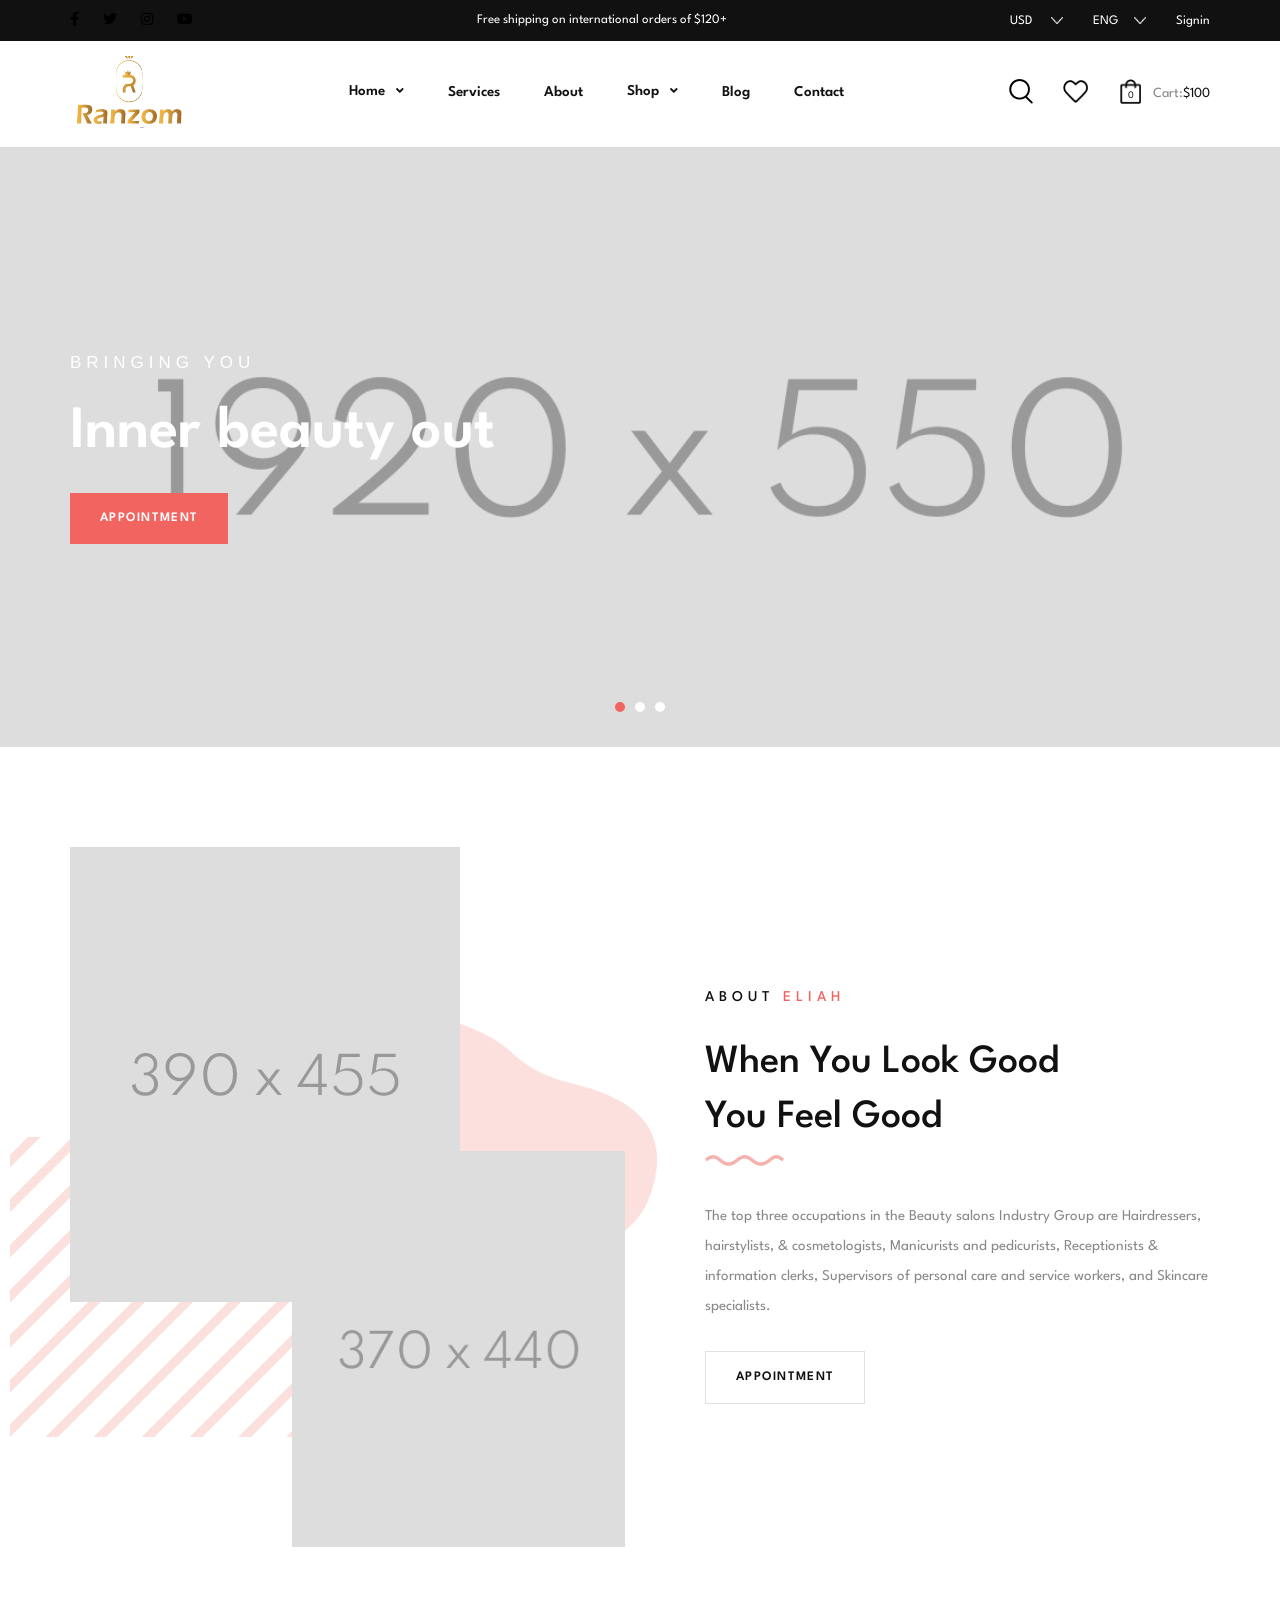
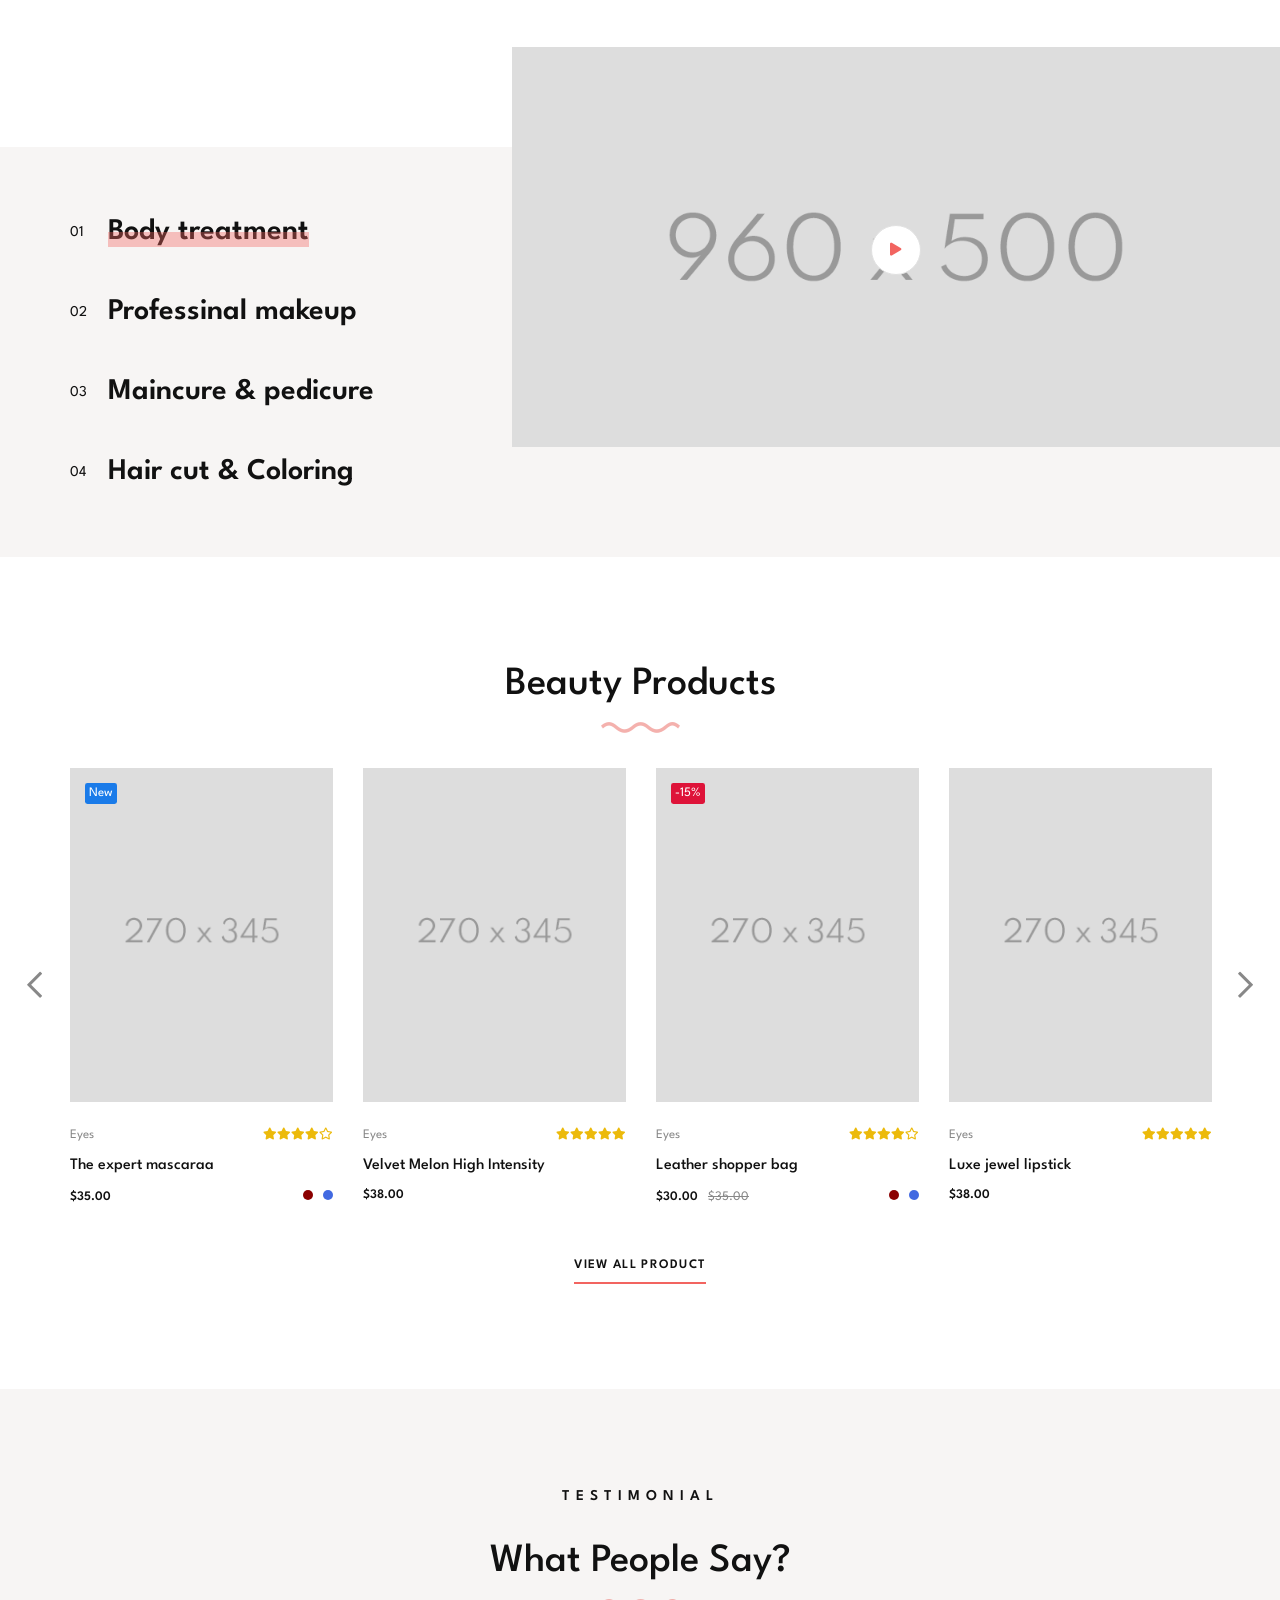
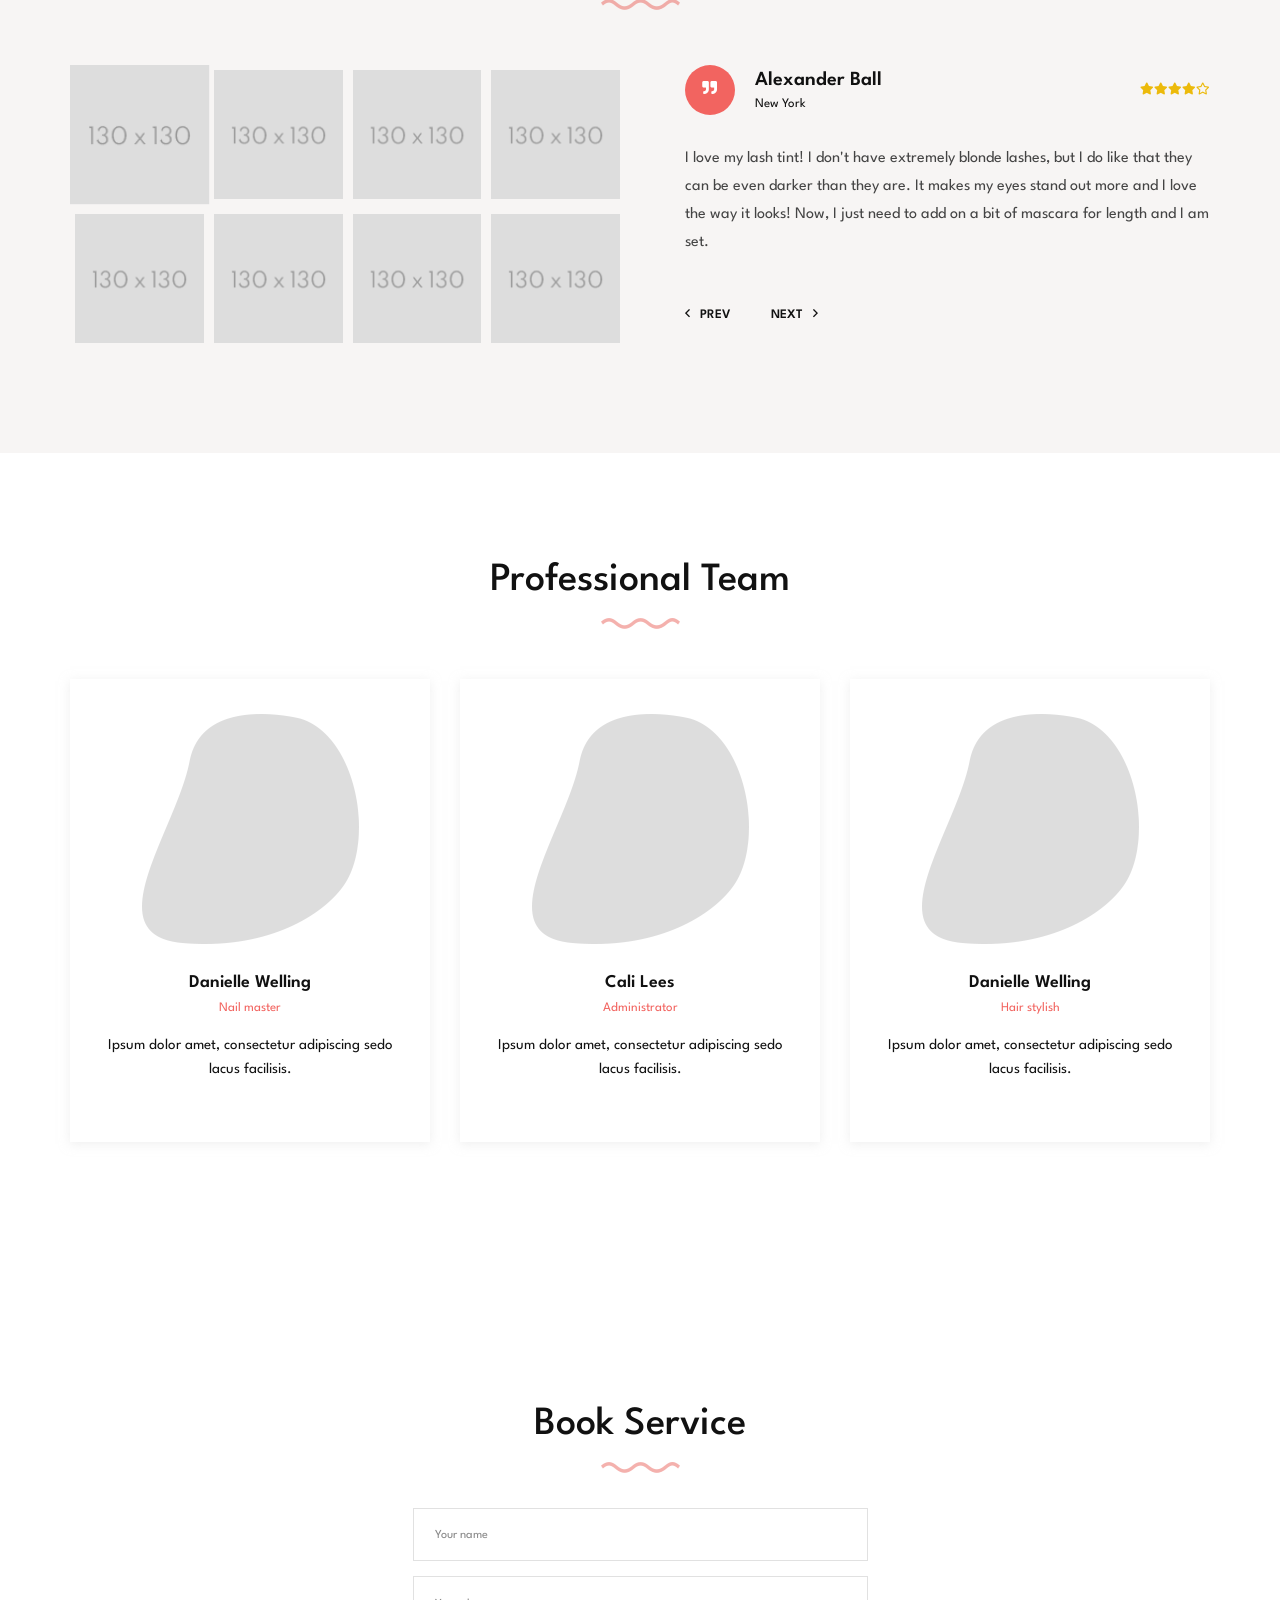
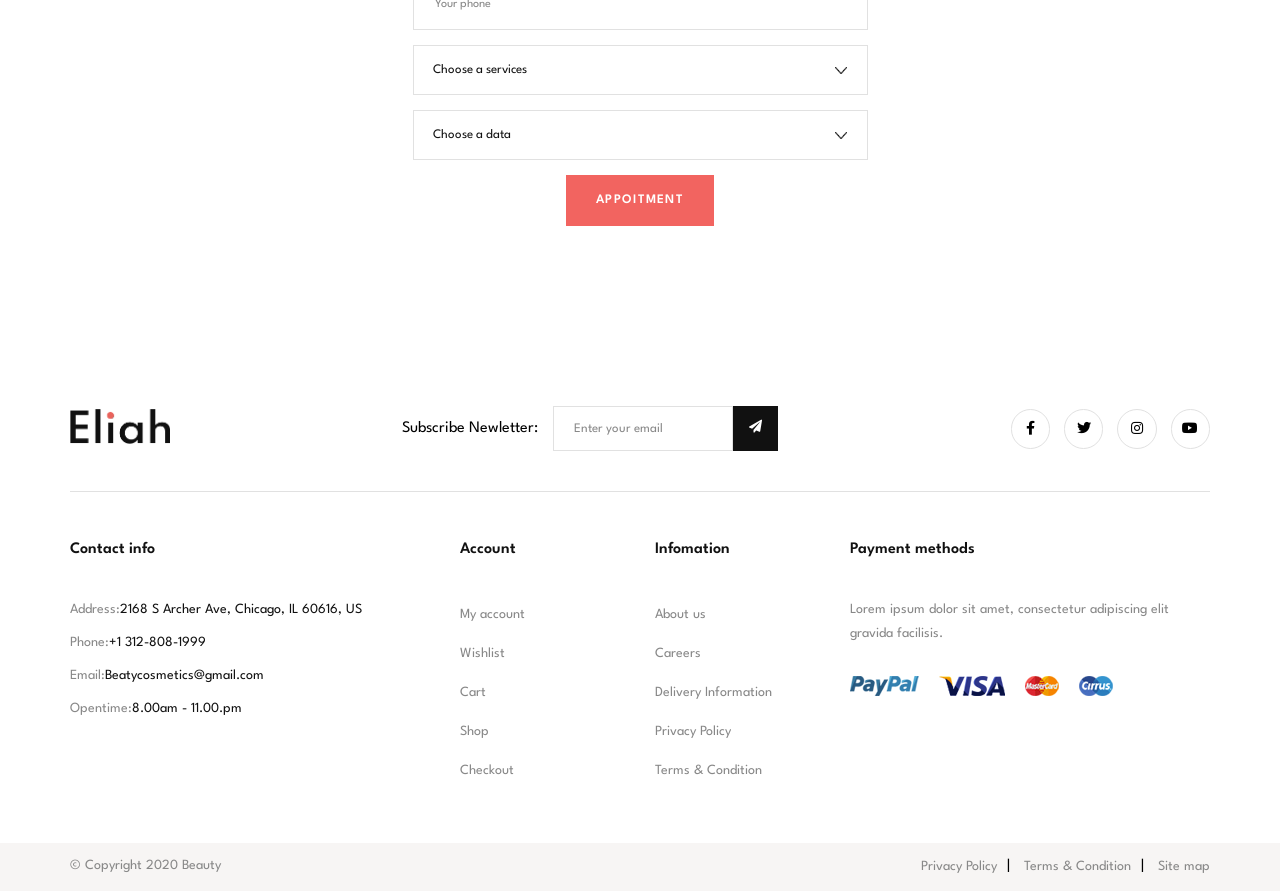
==== index.html @ 5ba3572b "first commit" ====
<!DOCTYPE html>
<html lang="en">
  <head>
    <meta charset="UTF-8"/>
    <meta name="viewport" content="width=device-width, initial-scale=1.0, user-scalable=no"/>
    <meta http-equiv="X-UA-Compatible" content="ie=edge"/>
    <title>Ranzom Frgrances</title>
    <link rel="stylesheet" href="https://fonts.googleapis.com/css2?family=Spartan:wght@300;400;500;700;900&amp;display=swap"/>
    <!-- <link rel="shortcut icon" type="image/png" href="./assets/images/fav.png"/> -->
    <!--build:css assets/css/styles.min.css-->
    <link rel="stylesheet" href="assets/css/bootstrap.css"/>
    <link rel="stylesheet" href="https://cdnjs.cloudflare.com/ajax/libs/animate.css/4.0.0/animate.min.css"/>
    <link rel="stylesheet" href="assets/css/slick.min.css"/>
    <link rel="stylesheet" href="assets/css/fontawesome.css"/>
    <link rel="stylesheet" href="assets/css/jquery.modal.min.css"/>
    <link rel="stylesheet" href="assets/css/bootstrap-drawer.min.css"/>
    <link rel="stylesheet" href="assets/css/style.css"/>
    <!--endbuild-->
  </head>
  <body>
    <div class="header -one">
      <div class="top-nav -style-1">
        <div class="container">
          <div class="top-nav__wrapper">
            <div class="top-nav-social">
                    <div class="social-icons -white">
                      <ul>
                        <li><a href="https://www.facebook.com/" style="color: black"><i class="fab fa-facebook-f"></i></a></li>
                        <li><a href="https://twitter.com" style="color: black"><i class="fab fa-twitter"></i></a></li>
                        <li><a href="https://instagram.com/" style="color: black"><i class="fab fa-instagram"> </i></a></li>
                        <li><a href="https://www.youtube.com/" style="color: black"><i class="fab fa-youtube"></i></a></li>
                      </ul>
                    </div>
            </div>
            <p class="top-nav-promo">Free shipping on international orders of $120+</p>
            <div class="top-nav-selections">
              <div class="top-nav-selections__item">
                <select class="customed-select -borderless -white" name="cur">
                  <option value="USD">USD</option>
                  <option value="JPY">JPY</option>
                  <option value="VND">VND</option>
                </select>
              </div>
              <div class="top-nav-selections__item">
                <select class="customed-select -borderless -white" name="lang">
                  <option value="EN">ENG</option>
                  <option value="JP">JAP</option>
                  <option value="VI">VIE</option>
                </select>
              </div>
              <div class="top-nav-selections__item"><a href="#">Signin</a></div>
            </div>
          </div>
        </div>
      </div>
      <div class="menu -style-1">
        <div class="container">
          <div class="menu__wrapper"><a class="menu-logo" href="index.html"><img src="assets/images/ranzomlogo.png" alt="Logo"/></a>
                  <div class="navigator ">
                    <ul>
                      <li class="relative"><a href="">Home<span class="dropable-icon"><i class="fas fa-angle-down"></i></span></a>
                        <ul class="dropdown-menu">
                          <li><a href="">Beauty Salon</a></li>
                          <li><a href="homepage2.html">Makeup Salon</a></li>
                          <li><a href="homepage3.html">Natural Shop</a></li>
                          <li><a href="homepage4.html">Spa Shop</a></li>
                          <li><a href="homepage5.html">Mask Shop</a></li>
                          <li><a href="homepage6.html">Skincare Shop</a></li>
                        </ul>
                      </li>
                      <li><a href="services.html">Services</a></li>
                      <li><a href="about.html">About</a></li>
                      <li><a href="shop-fullwidth-4col.html">Shop<span class="dropable-icon"><i class="fas fa-angle-down"></i></span></a>
                        <ul class="dropdown-menu -wide">
                          <ul class="dropdown-menu__col">
                            <li><a href="shop-fullwidth-4col.html">Shop Fullwidth 4 Columns</a></li>
                            <li><a href="shop-fullwidth-5col.html">Shop Fullwidth 5 Columns</a></li>
                            <li><a href="shop-fullwidth-left-sidebar.html">Shop Fullwidth Left Sidebar</a></li>
                            <li><a href="shop-fullwidth-right-sidebar.html">Shop Fullwidth Right Sidebar</a></li>
                          </ul>
                          <ul class="dropdown-menu__col">
                            <li><a href="shop-grid-4col.html">Shop grid 4 Columns</a></li>
                            <li><a href="shop-grid-3col.html">Shop Grid 3 Columns</a></li>
                            <li><a href="shop-grid-sidebar.html">Shop Grid Sideber</a></li>
                            <li><a href="shop-list-sidebar.html">Shop List Sidebar</a></li>
                          </ul>
                          <ul class="dropdown-menu__col">
                            <li><a href="product-detail.html">Product Detail</a></li>
                            <li><a href="cart.html">Shopping cart</a></li>
                            <li><a href="checkout.html">Checkout</a></li>
                            <li><a href="wishlist.html">Wish list</a></li>
                          </ul>
                          <ul class="dropdown-menu__col -banner"><a href="shop-fullwidth-4col.html"><img src="assets/images/header/dropdown-menu-banner.png" alt="New product banner"/></a></ul>
                        </ul>
                      </li>
                      <li><a href="blog.html">Blog</a></li>
                      <li><a href="contact.html">Contact</a></li>
                    </ul>
                  </div>
                  <div class="menu-functions "><a class="menu-icon -search" href="#"><img src="assets/images/header/search-icon.png" alt="Search icon"/></a>
                    <div class="search-box">
                      <form>
                        <input type="text" placeholder="What are you looking for?" name="search"/>
                        <button><img src="assets/images/header/search-icon.png" alt="Search icon"/></button>
                      </form>
                    </div><a class="menu-icon -wishlist" href="/wishlist.html"><img src="assets/images/header/wishlist-icon.png" alt="Wishlist icon"/></a>
                    <div class="menu-cart"><a class="menu-icon -cart" href="#"><img src="assets/images/header/cart-icon.png" alt="Wishlist icon"/><span class="cart__quantity">0</span></a>
                      <h5>Cart:<span>$100</span></h5>
                    </div><a class="menu-icon -navbar" href="#">
                      <div class="bar"></div>
                      <div class="bar"></div>
                      <div class="bar"></div></a>
                  </div>
          </div>
        </div>
      </div>
    </div>
    <div id="content">
          <div class="slider -style-1 slider-arrow-middle">
            <div class="slider__carousel">
              <div class="slider__carousel__item slider-1">
                <div class="container">
                  <div class="slider-background"><img class="slider-background" src="assets/images/slider/SliderOne/1.png" alt="Slider background"/></div>
                  <div class="slider-content">
                    <h5 class="slider-content__subtitle" data-animation-in="fadeInUp" data-animation-delay="0.1">bringing you</h5>
                    <h1 class="slider-content__title" data-animation-in="fadeInUp" data-animation-delay="0.2">Inner beauty out
                    </h1>
                    <div data-animation-in="fadeInUp" data-animation-out="fadeInDown" data-animation-delay="0.4"><a class="btn -red" href="#">Appointment</a>
                    </div>
                  </div>
                </div>
              </div>
              <div class="slider__carousel__item slider-2">
                <div class="container">
                  <div class="slider-background"><img class="slider-background" src="assets/images/slider/SliderOne/2.png" alt="Slider background"/></div>
                  <div class="slider-content">
                    <h5 class="slider-content__subtitle" data-animation-in="fadeInUp" data-animation-delay="0.1">When you look good</h5>
                    <h1 class="slider-content__title" data-animation-in="fadeInUp" data-animation-delay="0.2">You feel good
                    </h1>
                    <div data-animation-in="fadeInUp" data-animation-out="fadeInDown" data-animation-delay="0.4"><a class="btn -red" href="#">Appointment</a>
                    </div>
                  </div>
                </div>
              </div>
              <div class="slider__carousel__item slider-3">
                <div class="container">
                  <div class="slider-background"><img class="slider-background" src="assets/images/slider/SliderOne/3.png" alt="Slider background"/></div>
                  <div class="slider-content">
                    <h5 class="slider-content__subtitle" data-animation-in="fadeInUp" data-animation-delay="0.1">We make best makeup</h5>
                    <h1 class="slider-content__title" data-animation-in="fadeInUp" data-animation-delay="0.2">Beauty salon
                    </h1>
                    <div data-animation-in="fadeInUp" data-animation-out="fadeInDown" data-animation-delay="0.4"><a class="btn -red" href="#">Appointment</a>
                    </div>
                  </div>
                </div>
              </div>
            </div>
          </div>
      <div class="introduction-one">
        <div class="container">
          <div class="row align-items-center">
            <div class="col-12 col-md-6">
              <div class="introduction-one-image">
                <div class="introduction-one-image__detail"><img src="assets/images/introduction/IntroductionOne/img1.png" alt="background"/><img src="assets/images/introduction/IntroductionOne/img2.png" alt="background"/></div>
                <div class="introduction-one-image__background">
                  <div class="background__item">
                    <div class="wrapper" ref="{bg1}"><img data-depth="0.5" src="assets/images/introduction/IntroductionOne/bg1.png" alt="background"/></div>
                  </div>
                  <div class="background__item">
                    <div class="wrapper" ref="{bg2}"><img data-depth="0.3" data-invert-x="" data-invert-y="" src="assets/images/introduction/IntroductionOne/bg2.png" alt="background"/></div>
                  </div>
                </div>
              </div>
            </div>
            <div class="col-12 col-md-6">
              <div class="introduction-one-content">
                <h5>ABOUT<span> ELIAH</span></h5>
                      <div class="section-title " style="margin-bottom: 1.875em">
                        <h2>When You Look Good </br> You Feel Good</h2><img src="assets/images/introduction/IntroductionOne/content-deco.png" alt="Decoration"/>
                      </div>
                <p>The top three occupations in the Beauty salons Industry Group are Hairdressers, hairstylists, & cosmetologists, Manicurists and pedicurists, Receptionists & information clerks, Supervisors of personal care and service workers, and Skincare specialists.</p><a class="btn -white" href="#">Appointment</a>
              </div>
            </div>
          </div>
        </div>
      </div>
      <div class="introduction-two">
        <div class="video-frame" style="height: 500px; width: 888.889px;">
          <div class="video-frame__poster"><img src="assets/images/introduction/IntroductionTwo/4.png" alt="Video poster"/></div><a class="btn -white -round" href="#" style="height: 50px; width: 50px; line-height: 50px; padding: 0px;"><i class="fas fa-play"></i></a>
        </div>
        <div class="introduction-two-content">
          <div class="container">
            <div class="introduction-two-content__item active" data-cover="assets/images/introduction/IntroductionTwo/1.png" data-src="https://www.youtube.com/embed/80e0QHPYRG4"><span>01</span><a href="#">Body treatment</a></div>
            <div class="introduction-two-content__item" data-cover="assets/images/introduction/IntroductionTwo/2.png" data-src="https://www.youtube.com/embed/xn7jfVWWSio"><span>02</span><a href="#">Professinal makeup</a></div>
            <div class="introduction-two-content__item" data-cover="assets/images/introduction/IntroductionTwo/3.png" data-src="https://www.youtube.com/embed/K3M-czGNUCg"><span>03</span><a href="#">Maincure &amp; pedicure</a></div>
            <div class="introduction-two-content__item" data-cover="assets/images/introduction/IntroductionTwo/4.png" data-src="https://www.youtube.com/embed/hoPiGLf0ICA"><span>04</span><a href="#">Hair cut &amp; Coloring</a></div>
          </div>
        </div>
      </div>
      <div class="product-slide">
        <div class="container">
                <div class="section-title -center" style="margin-bottom: 1.875em">
                  <h2>Beauty Products</h2><img src="assets/images/introduction/IntroductionOne/content-deco.png" alt="Decoration"/>
                </div>
          <div class="product-slider">
            <div class="product-slide__wrapper">
              <div class="product-slide__item">
                      <div class="product ">
                        <div class="product-type"><h5 class="-new">New</h5></div>
                        <div class="product-thumb"><a class="product-thumb__image" href="/shop/product-detail.html"><img src="assets/images/product/1.png" alt="Product image"/><img src="assets/images/product/2.png" alt="Product image"/></a>
                          <div class="product-thumb__actions">
                            <div class="product-btn"><a class="btn -white product__actions__item -round product-atc" href="#"><i class="fas fa-shopping-bag"></i></a>
                            </div>
                            <div class="product-btn"><a class="btn -white product__actions__item -round product-qv" href="#"><i class="fas fa-eye"></i></a>
                            </div>
                            <div class="product-btn"><a class="btn -white product__actions__item -round" href="#"><i class="fas fa-heart"></i></a>
                            </div>
                          </div>
                        </div>
                        <div class="product-content">
                          <div class="product-content__header">
                            <div class="product-category">eyes</div>
                                  <div class="rate"><i class="fas fa-star"></i><i class="fas fa-star"></i><i class="fas fa-star"></i><i class="fas fa-star"></i><i class="far fa-star"></i></div>
                          </div><a class="product-name" href="/shop/product-detail.html">The expert mascaraa</a>
                          <div class="product-content__footer">
                            <h5 class="product-price--main">$35.00</h5>
                            <div class="product-colors">
                              <div class="product-colors__item" style="background-color: #8B0000"></div>
                              <div class="product-colors__item" style="background-color: #4169E1"></div>
                            </div>
                          </div>
                        </div>
                      </div>
              </div>
              <div class="product-slide__item">
                      <div class="product ">
                        <div class="product-type"></div>
                        <div class="product-thumb"><a class="product-thumb__image" href="/shop/product-detail.html"><img src="assets/images/product/2.png" alt="Product image"/><img src="assets/images/product/3.png" alt="Product image"/></a>
                          <div class="product-thumb__actions">
                            <div class="product-btn"><a class="btn -white product__actions__item -round product-atc" href="#"><i class="fas fa-shopping-bag"></i></a>
                            </div>
                            <div class="product-btn"><a class="btn -white product__actions__item -round product-qv" href="#"><i class="fas fa-eye"></i></a>
                            </div>
                            <div class="product-btn"><a class="btn -white product__actions__item -round" href="#"><i class="fas fa-heart"></i></a>
                            </div>
                          </div>
                        </div>
                        <div class="product-content">
                          <div class="product-content__header">
                            <div class="product-category">eyes</div>
                                  <div class="rate"><i class="fas fa-star"></i><i class="fas fa-star"></i><i class="fas fa-star"></i><i class="fas fa-star"></i><i class="fas fa-star"></i></div>
                          </div><a class="product-name" href="/shop/product-detail.html">Velvet Melon High Intensity</a>
                          <div class="product-content__footer">
                            <h5 class="product-price--main">$38.00</h5>
                          </div>
                        </div>
                      </div>
              </div>
              <div class="product-slide__item">
                      <div class="product ">
                        <div class="product-type"><h5 class="-sale">-15%</h5></div>
                        <div class="product-thumb"><a class="product-thumb__image" href="/shop/product-detail.html"><img src="assets/images/product/3.png" alt="Product image"/><img src="assets/images/product/4.png" alt="Product image"/></a>
                          <div class="product-thumb__actions">
                            <div class="product-btn"><a class="btn -white product__actions__item -round product-atc" href="#"><i class="fas fa-shopping-bag"></i></a>
                            </div>
                            <div class="product-btn"><a class="btn -white product__actions__item -round product-qv" href="#"><i class="fas fa-eye"></i></a>
                            </div>
                            <div class="product-btn"><a class="btn -white product__actions__item -round" href="#"><i class="fas fa-heart"></i></a>
                            </div>
                          </div>
                        </div>
                        <div class="product-content">
                          <div class="product-content__header">
                            <div class="product-category">eyes</div>
                                  <div class="rate"><i class="fas fa-star"></i><i class="fas fa-star"></i><i class="fas fa-star"></i><i class="fas fa-star"></i><i class="far fa-star"></i></div>
                          </div><a class="product-name" href="/shop/product-detail.html">Leather shopper bag</a>
                          <div class="product-content__footer">
                            <h5 class="product-price--main">$30.00</h5>
                            <h5 class="product-price--discount">$35.00</h5>
                            <div class="product-colors">
                              <div class="product-colors__item" style="background-color: #8B0000"></div>
                              <div class="product-colors__item" style="background-color: #4169E1"></div>
                            </div>
                          </div>
                        </div>
                      </div>
              </div>
              <div class="product-slide__item">
                      <div class="product ">
                        <div class="product-type"></div>
                        <div class="product-thumb"><a class="product-thumb__image" href="/shop/product-detail.html"><img src="assets/images/product/4.png" alt="Product image"/><img src="assets/images/product/5.png" alt="Product image"/></a>
                          <div class="product-thumb__actions">
                            <div class="product-btn"><a class="btn -white product__actions__item -round product-atc" href="#"><i class="fas fa-shopping-bag"></i></a>
                            </div>
                            <div class="product-btn"><a class="btn -white product__actions__item -round product-qv" href="#"><i class="fas fa-eye"></i></a>
                            </div>
                            <div class="product-btn"><a class="btn -white product__actions__item -round" href="#"><i class="fas fa-heart"></i></a>
                            </div>
                          </div>
                        </div>
                        <div class="product-content">
                          <div class="product-content__header">
                            <div class="product-category">eyes</div>
                                  <div class="rate"><i class="fas fa-star"></i><i class="fas fa-star"></i><i class="fas fa-star"></i><i class="fas fa-star"></i><i class="fas fa-star"></i></div>
                          </div><a class="product-name" href="/shop/product-detail.html">Luxe jewel lipstick</a>
                          <div class="product-content__footer">
                            <h5 class="product-price--main">$38.00</h5>
                          </div>
                        </div>
                      </div>
              </div>
              <div class="product-slide__item">
                      <div class="product ">
                        <div class="product-type"><h5 class="-sale">-50%</h5></div>
                        <div class="product-thumb"><a class="product-thumb__image" href="/shop/product-detail.html"><img src="assets/images/product/5.png" alt="Product image"/><img src="assets/images/product/6.png" alt="Product image"/></a>
                          <div class="product-thumb__actions">
                            <div class="product-btn"><a class="btn -white product__actions__item -round product-atc" href="#"><i class="fas fa-shopping-bag"></i></a>
                            </div>
                            <div class="product-btn"><a class="btn -white product__actions__item -round product-qv" href="#"><i class="fas fa-eye"></i></a>
                            </div>
                            <div class="product-btn"><a class="btn -white product__actions__item -round" href="#"><i class="fas fa-heart"></i></a>
                            </div>
                          </div>
                        </div>
                        <div class="product-content">
                          <div class="product-content__header">
                            <div class="product-category">face</div>
                                  <div class="rate"><i class="fas fa-star"></i><i class="fas fa-star"></i><i class="fas fa-star"></i><i class="fas fa-star"></i><i class="fas fa-star"></i></div>
                          </div><a class="product-name" href="/shop/product-detail.html">Penpoint seamless beauty</a>
                          <div class="product-content__footer">
                            <h5 class="product-price--main">$20.00</h5>
                            <h5 class="product-price--discount">$40.00</h5>
                          </div>
                        </div>
                      </div>
              </div>
              <div class="product-slide__item">
                      <div class="product ">
                        <div class="product-type"></div>
                        <div class="product-thumb"><a class="product-thumb__image" href="/shop/product-detail.html"><img src="assets/images/product/7.png" alt="Product image"/><img src="assets/images/product/8.png" alt="Product image"/></a>
                          <div class="product-thumb__actions">
                            <div class="product-btn"><a class="btn -white product__actions__item -round product-atc" href="#"><i class="fas fa-shopping-bag"></i></a>
                            </div>
                            <div class="product-btn"><a class="btn -white product__actions__item -round product-qv" href="#"><i class="fas fa-eye"></i></a>
                            </div>
                            <div class="product-btn"><a class="btn -white product__actions__item -round" href="#"><i class="fas fa-heart"></i></a>
                            </div>
                          </div>
                        </div>
                        <div class="product-content">
                          <div class="product-content__header">
                            <div class="product-category">face</div>
                                  <div class="rate"><i class="fas fa-star"></i><i class="fas fa-star"></i><i class="fas fa-star"></i><i class="fas fa-star"></i><i class="fas fa-star"></i></div>
                          </div><a class="product-name" href="/shop/product-detail.html">The Sneaky lips</a>
                          <div class="product-content__footer">
                            <h5 class="product-price--main">$38.00</h5>
                          </div>
                        </div>
                      </div>
              </div>
              <div class="product-slide__item">
                      <div class="product ">
                        <div class="product-type"></div>
                        <div class="product-thumb"><a class="product-thumb__image" href="/shop/product-detail.html"><img src="assets/images/product/8.png" alt="Product image"/><img src="assets/images/product/9.png" alt="Product image"/></a>
                          <div class="product-thumb__actions">
                            <div class="product-btn"><a class="btn -white product__actions__item -round product-atc" href="#"><i class="fas fa-shopping-bag"></i></a>
                            </div>
                            <div class="product-btn"><a class="btn -white product__actions__item -round product-qv" href="#"><i class="fas fa-eye"></i></a>
                            </div>
                            <div class="product-btn"><a class="btn -white product__actions__item -round" href="#"><i class="fas fa-heart"></i></a>
                            </div>
                          </div>
                        </div>
                        <div class="product-content">
                          <div class="product-content__header">
                            <div class="product-category">face</div>
                                  <div class="rate"><i class="fas fa-star"></i><i class="fas fa-star"></i><i class="fas fa-star"></i><i class="fas fa-star"></i><i class="far fa-star"></i></div>
                          </div><a class="product-name" href="/shop/product-detail.html">White Facial Cream</a>
                          <div class="product-content__footer">
                            <h5 class="product-price--main">$38.00</h5>
                          </div>
                        </div>
                      </div>
              </div>
              <div class="product-slide__item">
                      <div class="product ">
                        <div class="product-type"></div>
                        <div class="product-thumb"><a class="product-thumb__image" href="/shop/product-detail.html"><img src="assets/images/product/9.png" alt="Product image"/><img src="assets/images/product/10.png" alt="Product image"/></a>
                          <div class="product-thumb__actions">
                            <div class="product-btn"><a class="btn -white product__actions__item -round product-atc" href="#"><i class="fas fa-shopping-bag"></i></a>
                            </div>
                            <div class="product-btn"><a class="btn -white product__actions__item -round product-qv" href="#"><i class="fas fa-eye"></i></a>
                            </div>
                            <div class="product-btn"><a class="btn -white product__actions__item -round" href="#"><i class="fas fa-heart"></i></a>
                            </div>
                          </div>
                        </div>
                        <div class="product-content">
                          <div class="product-content__header">
                            <div class="product-category">face</div>
                                  <div class="rate"><i class="fas fa-star"></i><i class="fas fa-star"></i><i class="fas fa-star"></i><i class="fas fa-star"></i><i class="far fa-star"></i></div>
                          </div><a class="product-name" href="/shop/product-detail.html">Orange Massage Cream</a>
                          <div class="product-content__footer">
                            <h5 class="product-price--main">$55.00</h5>
                          </div>
                        </div>
                      </div>
              </div>
            </div>
            <div class="text-center"><a class="btn -transparent -underline" href="shop-fullwidth-4col.html">View all product</a>
            </div>
          </div>
        </div>
      </div>
      <div class="testimonial">
              <div class="section-title -center" style="margin-bottom: 3.125rem">
                <h5>TESTIMONIAL</h5>
                <h2>What People Say?</h2><img src="assets/images/introduction/IntroductionOne/content-deco.png" alt="Decoration"/>
              </div>
        <div class="container">
          <div class="testimonial-slider">
            <div class="row">
              <div class="col-12 col-md-6">
                <div class="slide-nav">
                  <div class="slide-nav__wrapper">
                    <div class="slide-nav__item" key="0"><img src="assets/images/testimonial/TestimonialOne/1.png" alt="Customer avatar"/></div>
                    <div class="slide-nav__item" key="1"><img src="assets/images/testimonial/TestimonialOne/2.png" alt="Customer avatar"/></div>
                    <div class="slide-nav__item" key="2"><img src="assets/images/testimonial/TestimonialOne/3.png" alt="Customer avatar"/></div>
                    <div class="slide-nav__item" key="3"><img src="assets/images/testimonial/TestimonialOne/4.png" alt="Customer avatar"/></div>
                    <div class="slide-nav__item" key="4"><img src="assets/images/testimonial/TestimonialOne/5.png" alt="Customer avatar"/></div>
                    <div class="slide-nav__item" key="5"><img src="assets/images/testimonial/TestimonialOne/6.png" alt="Customer avatar"/></div>
                    <div class="slide-nav__item" key="6"><img src="assets/images/testimonial/TestimonialOne/7.png" alt="Customer avatar"/></div>
                    <div class="slide-nav__item" key="7"><img src="assets/images/testimonial/TestimonialOne/8.png" alt="Customer avatar"/></div>
                  </div>
                </div>
              </div>
              <div class="col-12 col-md-6">
                <div class="slide-for">
                  <div class="slide-for__wrapper">
                    <div class="slide-for__item">
                      <div class="slide-for__item__header">
                        <div class="quote-icon"><i class="fas fa-quote-right"></i></div>
                        <div class="customer__info">
                          <h3>Alexander Ball</h3>
                          <h5>New York</h5>
                        </div>
                              <div class="rate"><i class="fas fa-star"></i><i class="fas fa-star"></i><i class="fas fa-star"></i><i class="fas fa-star"></i><i class="far fa-star"></i></div>
                      </div>
                      <p class="slide-for__item__content">I love my lash tint! I don't have extremely blonde lashes, but I do like that they can be even darker than they are. It makes my eyes stand out more and I love the way it looks! Now, I just need to add on a bit of mascara for length and I am set.</p>
                    </div>
                    <div class="slide-for__item">
                      <div class="slide-for__item__header">
                        <div class="quote-icon"><i class="fas fa-quote-right"></i></div>
                        <div class="customer__info">
                          <h3>Izabel Watt</h3>
                          <h5>Michigan</h5>
                        </div>
                              <div class="rate"><i class="fas fa-star"></i><i class="fas fa-star"></i><i class="fas fa-star"></i><i class="fas fa-star"></i><i class="far fa-star"></i></div>
                      </div>
                      <p class="slide-for__item__content">I love my lash tint! I don't have extremely blonde lashes, but I do like that they can be even darker than they are. It makes my eyes stand out more and I love the way it looks! Now, I just need to add on a bit of mascara for length and I am set.</p>
                    </div>
                    <div class="slide-for__item">
                      <div class="slide-for__item__header">
                        <div class="quote-icon"><i class="fas fa-quote-right"></i></div>
                        <div class="customer__info">
                          <h3>Rachel Regan</h3>
                          <h5>Sydney</h5>
                        </div>
                              <div class="rate"><i class="fas fa-star"></i><i class="fas fa-star"></i><i class="fas fa-star"></i><i class="fas fa-star"></i><i class="far fa-star"></i></div>
                      </div>
                      <p class="slide-for__item__content">I love my lash tint! I don't have extremely blonde lashes, but I do like that they can be even darker than they are. It makes my eyes stand out more and I love the way it looks! Now, I just need to add on a bit of mascara for length and I am set.</p>
                    </div>
                    <div class="slide-for__item">
                      <div class="slide-for__item__header">
                        <div class="quote-icon"><i class="fas fa-quote-right"></i></div>
                        <div class="customer__info">
                          <h3>Malika Kenny</h3>
                          <h5>Ha Noi</h5>
                        </div>
                              <div class="rate"><i class="fas fa-star"></i><i class="fas fa-star"></i><i class="fas fa-star"></i><i class="fas fa-star"></i><i class="far fa-star"></i></div>
                      </div>
                      <p class="slide-for__item__content">I love my lash tint! I don't have extremely blonde lashes, but I do like that they can be even darker than they are. It makes my eyes stand out more and I love the way it looks! Now, I just need to add on a bit of mascara for length and I am set.</p>
                    </div>
                    <div class="slide-for__item">
                      <div class="slide-for__item__header">
                        <div class="quote-icon"><i class="fas fa-quote-right"></i></div>
                        <div class="customer__info">
                          <h3>Javier Bender</h3>
                          <h5>Tokyo</h5>
                        </div>
                              <div class="rate"><i class="fas fa-star"></i><i class="fas fa-star"></i><i class="fas fa-star"></i><i class="fas fa-star"></i><i class="far fa-star"></i></div>
                      </div>
                      <p class="slide-for__item__content">I love my lash tint! I don't have extremely blonde lashes, but I do like that they can be even darker than they are. It makes my eyes stand out more and I love the way it looks! Now, I just need to add on a bit of mascara for length and I am set.</p>
                    </div>
                    <div class="slide-for__item">
                      <div class="slide-for__item__header">
                        <div class="quote-icon"><i class="fas fa-quote-right"></i></div>
                        <div class="customer__info">
                          <h3>Paul Brookes</h3>
                          <h5>Berlin</h5>
                        </div>
                              <div class="rate"><i class="fas fa-star"></i><i class="fas fa-star"></i><i class="fas fa-star"></i><i class="fas fa-star"></i><i class="far fa-star"></i></div>
                      </div>
                      <p class="slide-for__item__content">I love my lash tint! I don't have extremely blonde lashes, but I do like that they can be even darker than they are. It makes my eyes stand out more and I love the way it looks! Now, I just need to add on a bit of mascara for length and I am set.</p>
                    </div>
                    <div class="slide-for__item">
                      <div class="slide-for__item__header">
                        <div class="quote-icon"><i class="fas fa-quote-right"></i></div>
                        <div class="customer__info">
                          <h3>Bilaal Gunn</h3>
                          <h5>Denver</h5>
                        </div>
                              <div class="rate"><i class="fas fa-star"></i><i class="fas fa-star"></i><i class="fas fa-star"></i><i class="fas fa-star"></i><i class="far fa-star"></i></div>
                      </div>
                      <p class="slide-for__item__content">I love my lash tint! I don't have extremely blonde lashes, but I do like that they can be even darker than they are. It makes my eyes stand out more and I love the way it looks! Now, I just need to add on a bit of mascara for length and I am set.</p>
                    </div>
                    <div class="slide-for__item">
                      <div class="slide-for__item__header">
                        <div class="quote-icon"><i class="fas fa-quote-right"></i></div>
                        <div class="customer__info">
                          <h3>Musab O'Sullivan</h3>
                          <h5>Paris</h5>
                        </div>
                              <div class="rate"><i class="fas fa-star"></i><i class="fas fa-star"></i><i class="fas fa-star"></i><i class="fas fa-star"></i><i class="far fa-star"></i></div>
                      </div>
                      <p class="slide-for__item__content">I love my lash tint! I don't have extremely blonde lashes, but I do like that they can be even darker than they are. It makes my eyes stand out more and I love the way it looks! Now, I just need to add on a bit of mascara for length and I am set.</p>
                    </div>
                  </div>
                  <div class="testimonial-one__slider-control"><a class="prev" href="#"><i class="far fa-angle-left"> </i>Prev</a><a class="next" href="#">Next<i class="far fa-angle-right"> </i></a></div>
                </div>
              </div>
            </div>
          </div>
        </div>
      </div>
      <div class="team-one">
        <div class="container">
                <div class="section-title -center" style="margin-bottom: 1.875em">
                  <h2>Professional team</h2><img src="assets/images/introduction/IntroductionOne/content-deco.png" alt="Decoration"/>
                </div>
          <div class="team-one-slider">
            <div class="slider__item">
              <div class="team-card">
                <div class="team-card__avatar"><img src="assets/images/team/teamOne/1.png" alt="Danielle Welling"/></div>
                <div class="team-card__content">
                  <h3>Danielle Welling</h3>
                  <h5>Nail master</h5>
                  <p>Ipsum dolor amet, consectetur adipiscing sedo lacus facilisis.</p>
                  <socialicons></socialicons>
                </div>
              </div>
            </div>
            <div class="slider__item">
              <div class="team-card">
                <div class="team-card__avatar"><img src="assets/images/team/teamOne/2.png" alt="Cali Lees"/></div>
                <div class="team-card__content">
                  <h3>Cali Lees</h3>
                  <h5>Administrator</h5>
                  <p>Ipsum dolor amet, consectetur adipiscing sedo lacus facilisis.</p>
                  <socialicons></socialicons>
                </div>
              </div>
            </div>
            <div class="slider__item">
              <div class="team-card">
                <div class="team-card__avatar"><img src="assets/images/team/teamOne/3.png" alt="Danielle Welling"/></div>
                <div class="team-card__content">
                  <h3>Danielle Welling</h3>
                  <h5>Hair stylish</h5>
                  <p>Ipsum dolor amet, consectetur adipiscing sedo lacus facilisis.</p>
                  <socialicons></socialicons>
                </div>
              </div>
            </div>
          </div>
        </div>
      </div>
      <div class="cta -style-1" style="background-image: url(&quot;assets/images/cta/CTAOne/1.png&quot;)">
        <div class="container">
          <div class="row">
            <div class="col-12 col-md-6 mx-auto">
              <div class="cta__form">
                      <div class="section-title " style="margin-bottom: 1.875em">
                        <h2>Book Service</h2><img src="assets/images/introduction/IntroductionOne/content-deco.png" alt="Decoration"/>
                      </div>
                <form class="cta__form__detail validated-form" action="#">
                  <div class="input-validator">
                    <input type="text" placeholder="Your name" name="name" required="required"/>
                  </div>
                  <div class="input-validator">
                    <input type="text" placeholder="Your phone" name="phone" required="required"/>
                  </div>
                  <div class="input-validator">
                    <select class="customed-select required" name="service">
                      <option value="" hidden="hidden">Choose a services</option>
                      <option value="Spa">Spa</option>
                      <option value="Salon">Salon</option>
                      <option value="Nail">Nail</option>
                    </select>
                  </div>
                  <div class="input-validator">
                    <select class="customed-select required" name="date">
                      <option value="" hidden="hidden">Choose a data</option>
                      <option value="Yesterday">Yesterday</option>
                      <option value="Today">Today</option>
                      <option value="Tomorow">Tomorow</option>
                    </select>
                  </div>
                        <button class="btn -light-red">Appoitment
                        </button>
                </form>
              </div>
            </div>
          </div>
        </div>
      </div>
      <div class="footer-one">
        <div class="container">
          <div class="footer-one__header">
            <div class="footer-one__header__logo"><a href="/homepages/homepage1"><img src="assets/images/logo.png" alt="Logo"/></a></div>
            <div class="footer-one__header__newsletter"><span>Subscribe Newletter:</span>
              <div class="footer-one-newsletter">
                <div class="subscribe-form">
                  <div class="mc-form">
                    <input type="text" placeholder="Enter your email"/>
                          <button class="btn "><i class="fas fa-paper-plane"></i>
                          </button>
                  </div>
                </div>
              </div>
            </div>
            <div class="footer-one__header__social">
                    <div class="social-icons -border">
                      <ul>
                        <li><a href="https://www.facebook.com/" style="color: black"><i class="fab fa-facebook-f"></i></a></li>
                        <li><a href="https://twitter.com" style="color: black"><i class="fab fa-twitter"></i></a></li>
                        <li><a href="https://instagram.com/" style="color: black"><i class="fab fa-instagram"> </i></a></li>
                        <li><a href="https://www.youtube.com/" style="color: black"><i class="fab fa-youtube"></i></a></li>
                      </ul>
                    </div>
            </div>
          </div>
          <div class="footer-one__body">
            <div class="row">
              <div class="col-12 col-md-6 col-lg-4">
                <div class="footer__section -info">
                  <h5 class="footer-title">Contact info</h5>
                  <p>Address:<span>2168 S Archer Ave, Chicago, IL 60616, US</span></p>
                  <p>Phone:<span>+1 312-808-1999</span></p>
                  <p>Email:<span>Beatycosmetics@gmail.com</span></p>
                  <p>Opentime:<span>8.00am - 11.00.pm</span></p>
                </div>
              </div>
              <div class="col-12 col-md-6 col-lg-4">
                <div class="footer__section -links">
                  <div class="row">
                    <div class="col-12 col-sm-6">
                      <h5 class="footer-title">Account</h5>
                      <ul>
                        <li><a href="#">My account</a></li>
                        <li><a href="wishlist.html">Wishlist</a></li>
                        <li><a href="cart">Cart</a></li>
                        <li><a href="fullwidth-4col">Shop</a></li>
                        <li><a href="checkout">Checkout</a></li>
                      </ul>
                    </div>
                    <div class="col-12 col-sm-6">
                      <h5 class="footer-title">Infomation</h5>
                      <ul>
                        <li><a href="about.html">About us</a></li>
                        <li><a href="contact.html">Careers</a></li>
                        <li><a href="contact.html">Delivery Information</a></li>
                        <li><a href="contact.html">Privacy Policy</a></li>
                        <li><a href="contact.html">Terms &amp; Condition</a></li>
                      </ul>
                    </div>
                  </div>
                </div>
              </div>
              <div class="col-12 col-lg-4">
                <div class="footer__section -payment">
                  <h5 class="footer-title">Payment methods</h5>
                  <p> Lorem ipsum dolor sit amet, consectetur adipiscing elit gravida facilisis.</p>
                  <div class="payment-methods"><img src="assets/images/footer/payment.png" alt="Payment methods"/></div>
                </div>
              </div>
            </div>
          </div>
        </div>
        <div class="footer-one__footer">
          <div class="container">
            <div class="footer-one__footer__wrapper">
              <p>© Copyright 2020 Beauty</p>
              <ul>
                <li><a href="contact.html">Privacy Policy</a></li>
                <li><a href="contact.html">Terms &amp; Condition</a></li>
                <li><a href="contact.html">Site map</a></li>
              </ul>
            </div>
          </div>
        </div>
      </div>
      <div class="drawer drawer-right slide" id="cart-drawer" tabindex="-1" role="dialog" aria-labelledby="drawer-demo-title" aria-hidden="true">
        <div class="drawer-content drawer-content-scrollable" role="document">
          <div class="drawer-body">
            <div class="cart-sidebar">
              <div class="cart-items__wrapper">
                <h2>Shopping cart</h2>
                <div class="cart-item">
                  <div class="cart-item__image"><img src="assets/images/product/1.png" alt="Product image"/></div>
                  <div class="cart-item__info"><a href="/product-detail.html">The expert mascaraa</a>
                    <h5>$35.00</h5>
                    <p>Quantity:<span> 1</span></p>
                  </div><a class="cart-item__remove" href="#"><i class="fal fa-times"></i></a>
                </div>
                <div class="cart-item">
                  <div class="cart-item__image"><img src="assets/images/product/3.png" alt="Product image"/></div>
                  <div class="cart-item__info"><a href="/product-detail.html">Velvet Melon High Intensity</a>
                    <h5>$38.00</h5>
                    <p>Quantity:<span> 1</span></p>
                  </div><a class="cart-item__remove" href="#"><i class="fal fa-times"></i></a>
                </div>
                <div class="cart-items__total">
                  <div class="cart-items__total__price">
                    <h5>Total</h5><span>$73.00</span>
                  </div>
                  <div class="cart-items__total__buttons"><a class="btn -dark" href="cart.html">View cart</a><a class="btn -red" href="checkout.html">Checkout</a>
                  </div>
                </div>
              </div>
            </div>
          </div>
        </div>
      </div>
      <div class="drawer drawer-right slide" id="mobile-menu-drawer" tabindex="-1" role="dialog" aria-labelledby="drawer-demo-title" aria-hidden="true">
        <div class="drawer-content drawer-content-scrollable" role="document">
          <div class="drawer-body">
            <div class="cart-sidebar">
              <div class="cart-items__wrapper">
                <div class="navigation-sidebar">
                  <div class="search-box">
                    <form>
                      <input type="text" placeholder="What are you looking for?"/>
                      <button><img src="assets/images/header/search-icon.png" alt="Search icon"/></button>
                    </form>
                  </div>
                  <div class="navigator-mobile">
                    <ul>
                      <li class="relative"><a class="dropdown-menu-controller" href="#">Home<span class="dropable-icon"><i class="fas fa-angle-down"></i></span></a>
                        <ul class="dropdown-menu">
                          <li><a href="homepages/homepage1.html">Beauty Salon</a></li>
                          <li><a href="homepages/homepage2.html">Makeup Salon</a></li>
                          <li><a href="homepages/homepage3.html">Natural Shop</a></li>
                          <li><a href="homepages/homepage4.html">Spa Shop</a></li>
                          <li><a href="homepages/homepage5.html">Mask Shop</a></li>
                          <li><a href="homepages/homepage6.html">Skincare Shop</a></li>
                        </ul>
                      </li>
                      <li><a href="services.html">Services</a></li>
                      <li><a href="about.html">About</a></li>
                      <li><a class="dropdown-menu-controller" href="#">Shop<span class="dropable-icon"><i class="fas fa-angle-down"></i></span></a>
                        <ul class="dropdown-menu">
                          <ul class="dropdown-menu__col">
                            <li><a href="shop-fullwidth-4col.html">Shop Fullwidth 4 Columns</a></li>
                            <li><a href="shop-fullwidth-5col.html">Shop Fullwidth 5 Columns</a></li>
                            <li><a href="shop-fullwidth-left-sidebar.html">Shop Fullwidth Left Sidebar</a></li>
                            <li><a href="shop-fullwidth-right-sidebar.html">Shop Fullwidth Right Sidebar</a></li>
                          </ul>
                          <ul class="dropdown-menu__col">
                            <li><a href="shop-grid-4col.html">Shop grid 4 Columns</a></li>
                            <li><a href="shop-grid-3col.html">Shop Grid 3 Columns</a></li>
                            <li><a href="shop-grid-sidebar.html">Shop Grid Sideber</a></li>
                            <li><a href="shop-list-sidebar.html">Shop List Sidebar</a></li>
                          </ul>
                          <ul class="dropdown-menu__col">
                            <li><a href="#">Product Detail</a></li>
                            <li><a href="cart.html">Shopping cart</a></li>
                            <li><a href="checkout.html">Checkout</a></li>
                            <li><a href="wishlist.html">Wish list</a></li>
                          </ul>
                          <ul class="dropdown-menu__col -banner"><a href="shop-fullwidth-4col.html"><img src="assets/images/header/dropdown-menu-banner.png" alt="New product banner.html"/></a></ul>
                        </ul>
                      </li>
                      <li><a href="blog.html">Blog</a></li>
                      <li><a href="contact.html">Contact</a></li>
                    </ul>
                  </div>
                  <div class="navigation-sidebar__footer">
                    <select class="customed-select -borderless" name="currency">
                      <option value="usd">USD</option>
                      <option value="vnd">VND</option>
                      <option value="yen">YEN</option>
                    </select>
                    <select class="customed-select -borderless" name="currency">
                      <option value="en">EN</option>
                      <option value="vi">VI</option>
                      <option value="jp">JP</option>
                    </select>
                  </div>
                        <div class="social-icons ">
                          <ul>
                            <li><a href="https://www.facebook.com/" style="color: black"><i class="fab fa-facebook-f"></i></a></li>
                            <li><a href="https://twitter.com" style="color: black"><i class="fab fa-twitter"></i></a></li>
                            <li><a href="https://instagram.com/" style="color: black"><i class="fab fa-instagram"> </i></a></li>
                            <li><a href="https://www.youtube.com/" style="color: black"><i class="fab fa-youtube"></i></a></li>
                          </ul>
                        </div>
                </div>
              </div>
            </div>
          </div>
        </div>
      </div>
      <div class="modal" id="quick-view-modal">
        <div class="product-quickview">
          <div class="row">
            <div class="col-12 col-md-6">
              <div class="product-detail__slide-one">
                <div class="slider-wrapper">
                  <div class="slider-item"><img src="assets/images/product/1.png" alt="Product image"/></div>
                  <div class="slider-item"><img src="assets/images/product/2.png" alt="Product image"/></div>
                  <div class="slider-item"><img src="assets/images/product/3.png" alt="Product image"/></div>
                  <div class="slider-item"><img src="assets/images/product/4.png" alt="Product image"/></div>
                </div>
              </div>
            </div>
            <div class="col-12 col-md-6">
                    <div class="product-detail__content">
                      <div class="product-detail__content__header">
                        <h5>eyes</h5>
                        <h2>The expert mascaraa</h2>
                      </div>
                      <div class="product-detail__content__header__comment-block">
                              <div class="rate"><i class="fas fa-star"></i><i class="fas fa-star"></i><i class="fas fa-star"></i><i class="fas fa-star"></i><i class="far fa-star"></i></div>
                        <p>03 review</p><a href="#">Write a reviews</a>
                      </div>
                      <h3>$35.00</h3>
                      <div class="divider"></div>
                      <div class="product-detail__content__footer">
                        <ul>
                          <li>Brand:gucci
                          </li>
                          <li>Product code: PM 01
                          </li>
                          <li>Reward point: 30
                          </li>
                          <li>Availability: In Stock</li>
                        </ul>
                        <div class="product-detail__colors"><span>Color:</span>
                          <div class="product-detail__colors__item" style="background-color: #8B0000"></div>
                          <div class="product-detail__colors__item" style="background-color: #4169E1"></div>
                        </div>
                        <div class="product-detail__controller">
                                <div class="quantity-controller -border -round">
                                  <div class="quantity-controller__btn -descrease">-</div>
                                  <div class="quantity-controller__number">2</div>
                                  <div class="quantity-controller__btn -increase">+</div>
                                </div>
                                <div class="add-to-cart -dark"><a class="btn -round -red" href="#"><i class="fas fa-shopping-bag"></i></a>
                                  <h5>Add to cart</h5>
                                </div>
                          <div class="product-detail__controler__actions"></div><a class="btn -round -white" href="#"><i class="fas fa-heart"></i></a>
                        </div>
                      </div>
                    </div>
            </div>
          </div>
        </div>
      </div>
    </div>
    <!--build:js assets/js/main.min.js-->
    <script src="./assets/js/jquery-3.5.1.min.js"></script>
    <script src="./assets/js/parallax.min.js"></script>
    <script src="./assets/js/slick.min.js"></script>
    <script src="./assets/js/jquery.validate.min.js"></script>
    <script src="./assets/js/jquery.modal.min.js"></script>
    <script src="./assets/js/bootstrap-drawer.min.js"></script>
    <script src="./assets/js/jquery.countdown.min.js"></script>
    <script src="./assets/js/main.min.js"></script>
    <!--endbuild-->
  </body>
</html>
---- assets/css/style.css ----
html,
body {
  padding: 0;
  margin: 0;
  font-family: "Spartan", sans-serif;
  font-weight: normal;
  font-size: 16px; }
  @media only screen and (max-width: 992px) {
    html,
    body {
      font-size: 15px; } }
  @media only screen and (max-width: 768px) {
    html,
    body {
      font-size: 14px; } }

* {
  box-sizing: border-box; }

html {
  line-height: 1;
  /* 1 */
  -webkit-text-size-adjust: 100%;
  /* 2 */ }

body {
  margin: 0;
  overflow-x: hidden; }

main {
  display: block; }

h1,
h2,
h3,
h4,
h5,
h6,
p,
ul,
li {
  margin: 0;
  padding: 0; }

hr {
  box-sizing: content-box;
  /* 1 */
  height: 1;
  /* 1 */
  overflow: visible;
  /* 2 */ }

pre {
  font-family: monospace, monospace;
  /* 1 */
  font-size: 1em;
  /* 2 */ }

a {
  background-color: transparent; }

abbr[title] {
  border-bottom: none;
  /* 1 */
  text-decoration: underline;
  /* 2 */
  text-decoration: underline dotted;
  /* 2 */ }

b,
strong {
  font-weight: bolder; }

code,
kbd,
samp {
  font-family: monospace, monospace;
  /* 1 */
  font-size: 1em;
  /* 2 */ }

small {
  font-size: 80%; }

sub,
sup {
  font-size: 75%;
  line-height: 0;
  position: relative;
  vertical-align: baseline; }

sub {
  bottom: -0.25em; }

sup {
  top: -0.5em; }

img {
  border-style: none; }

button {
  cursor: pointer; }

button,
input,
optgroup,
select,
textarea {
  font-family: inherit;
  /* 1 */
  font-size: 100%;
  /* 1 */
  line-height: 1.15;
  /* 1 */
  margin: 0;
  /* 2 */ }

button,
input {
  /* 1 */
  overflow: visible; }

button,
select {
  /* 1 */
  text-transform: none; }

button:focus,
select:focus {
  outline: 0;
  box-shadow: none; }

input:focus {
  outline: 0; }

button,
[type="button"],
[type="reset"],
[type="submit"] {
  -webkit-appearance: button; }

button::-moz-focus-inner,
[type="button"]::-moz-focus-inner,
[type="reset"]::-moz-focus-inner,
[type="submit"]::-moz-focus-inner {
  border-style: none;
  padding: 0; }

button:-moz-focusring,
[type="button"]:-moz-focusring,
[type="reset"]:-moz-focusring,
[type="submit"]:-moz-focusring {
  outline: 1px dotted ButtonText; }

fieldset {
  padding: 0.35em 0.75em 0.625em; }

legend {
  box-sizing: border-box;
  /* 1 */
  color: inherit;
  /* 2 */
  display: table;
  /* 1 */
  max-width: 100%;
  /* 1 */
  padding: 0;
  /* 3 */
  white-space: normal;
  /* 1 */ }

progress {
  vertical-align: baseline; }

textarea {
  overflow: auto; }

[type="checkbox"],
[type="radio"] {
  box-sizing: border-box;
  /* 1 */
  padding: 0;
  /* 2 */ }

[type="number"]::-webkit-inner-spin-button,
[type="number"]::-webkit-outer-spin-button {
  height: auto; }

[type="search"] {
  -webkit-appearance: textfield;
  /* 1 */
  outline-offset: -2px;
  /* 2 */ }

[type="search"]::-webkit-search-decoration {
  -webkit-appearance: none; }

::-webkit-file-upload-button {
  -webkit-appearance: button;
  /* 1 */
  font: inherit;
  /* 2 */ }

details {
  display: block; }

summary {
  display: list-item; }

template {
  display: none; }

[hidden] {
  display: none; }

@font-face {
  font-family: "Braga";
  src: url("../fonts/BragaRegular.eot");
  src: url("../fonts/BragaRegular.eot") format("embedded-opentype"), url("../fonts/BragaRegular.woff") format("woff"), url("../fonts/BragaRegular.woff2") format("woff2"), url("../fonts/BragaRegular.ttf") format("truetype"), url("../fonts/BragaRegular.otf") format("opentype"); }

.container-full-half {
  max-width: 1700px;
  width: 100%;
  padding-right: 35px;
  padding-left: 35px;
  margin-right: auto;
  margin-left: auto; }
  @media (max-width: 1199.98px) {
    .container-full-half {
      padding-left: 15px;
      padding-right: 15px; } }

.accordion-group {
  border-bottom: 1px solid #e1e1e1;
  padding: 1.25em 0; }
  .accordion-group:last-child {
    border-bottom: 0; }
  .accordion-group.active .accordion-header:after {
    content: "\f106"; }

.accordion-header {
  cursor: pointer; }
  .accordion-header:after {
    content: "\f107";
    font-family: "Font Awesome 5 Pro";
    display: inline-block;
    font-size: 14px;
    float: right;
    font-weight: 500; }
  .accordion-header > a {
    color: #111;
    font-size: 1.25em;
    font-weight: 600;
    text-decoration: none;
    line-height: 1;
    transition: 0.2s ease-in-out;
    cursor: pointer; }
    .accordion-header > a:hover {
      color: #f26460; }

.accordion-content {
  margin-left: 0;
  margin-top: 0.9375em; }

.add-to-cart {
  position: relative;
  height: 3.125em;
  display: inline-block;
  padding: 0 1.875em 0 4.375em;
  border-radius: 999px;
  border: 1px solid #e1e1e1;
  cursor: pointer;
  transition: 0.2s ease-in-out; }
  .add-to-cart.-dark, .blog-sidebar__section.-newsletter .blog-sidebar-newsletter .mc-form button.add-to-cart, .footer-one__header__newsletter .footer-one-newsletter .mc-form button.add-to-cart {
    background-color: #111; }
    .add-to-cart.-dark h5, .blog-sidebar__section.-newsletter .blog-sidebar-newsletter .mc-form button.add-to-cart h5, .footer-one__header__newsletter .footer-one-newsletter .mc-form button.add-to-cart h5 {
      color: #fff; }
  .add-to-cart.-disable {
    pointer-events: none;
    cursor: not-allowed;
    opacity: 0.5;
    padding: 0 4.375em 0 1.875em; }
    .add-to-cart.-disable .btn, .add-to-cart.-disable .blog-sidebar__section.-newsletter .blog-sidebar-newsletter .mc-form button, .blog-sidebar__section.-newsletter .blog-sidebar-newsletter .mc-form .add-to-cart.-disable button, .add-to-cart.-disable .paginator li button, .paginator li .add-to-cart.-disable button, .add-to-cart.-disable .category-two .slick-arrow, .category-two .add-to-cart.-disable .slick-arrow, .add-to-cart.-disable .footer-one__header__newsletter .footer-one-newsletter .mc-form button, .footer-one__header__newsletter .footer-one-newsletter .mc-form .add-to-cart.-disable button, .add-to-cart.-disable .footer-two__content .footer-two-newsletter .mc-form button, .footer-two__content .footer-two-newsletter .mc-form .add-to-cart.-disable button, .add-to-cart.-disable .product-detail__slide-two__small .slick-arrow, .product-detail__slide-two__small .add-to-cart.-disable .slick-arrow, .add-to-cart.-disable .product-tab-slide__content .slick-arrow, .product-tab-slide__content .add-to-cart.-disable .slick-arrow, .add-to-cart.-disable .slider.-style-3 .slider__carousel .slick-arrow, .slider.-style-3 .slider__carousel .add-to-cart.-disable .slick-arrow, .add-to-cart.-disable .testimonial-three .slick-arrow, .testimonial-three .add-to-cart.-disable .slick-arrow {
      left: 100%;
      transform: translateX(-100%); }
  .add-to-cart .btn, .add-to-cart .blog-sidebar__section.-newsletter .blog-sidebar-newsletter .mc-form button, .blog-sidebar__section.-newsletter .blog-sidebar-newsletter .mc-form .add-to-cart button, .add-to-cart .paginator li button, .paginator li .add-to-cart button, .add-to-cart .category-two .slick-arrow, .category-two .add-to-cart .slick-arrow, .add-to-cart .footer-one__header__newsletter .footer-one-newsletter .mc-form button, .footer-one__header__newsletter .footer-one-newsletter .mc-form .add-to-cart button, .add-to-cart .footer-two__content .footer-two-newsletter .mc-form button, .footer-two__content .footer-two-newsletter .mc-form .add-to-cart button, .add-to-cart .product-detail__slide-two__small .slick-arrow, .product-detail__slide-two__small .add-to-cart .slick-arrow, .add-to-cart .product-tab-slide__content .slick-arrow, .product-tab-slide__content .add-to-cart .slick-arrow, .add-to-cart .slider.-style-3 .slider__carousel .slick-arrow, .slider.-style-3 .slider__carousel .add-to-cart .slick-arrow, .add-to-cart .testimonial-three .slick-arrow, .testimonial-three .add-to-cart .slick-arrow {
    position: absolute;
    left: 0;
    top: 0;
    height: 3.84615em;
    width: 3.84615em;
    padding: 0;
    line-height: 3.84615em;
    transition: 0.2s ease-in-out; }
  .add-to-cart h5 {
    color: #111;
    font-size: 0.8125em;
    font-weight: 600;
    line-height: 3.84615em;
    text-transform: uppercase; }
  .add-to-cart:hover {
    padding: 0 4.375em 0 1.875em; }
    .add-to-cart:hover .btn, .add-to-cart:hover .blog-sidebar__section.-newsletter .blog-sidebar-newsletter .mc-form button, .blog-sidebar__section.-newsletter .blog-sidebar-newsletter .mc-form .add-to-cart:hover button, .add-to-cart:hover .paginator li button, .paginator li .add-to-cart:hover button, .add-to-cart:hover .category-two .slick-arrow, .category-two .add-to-cart:hover .slick-arrow, .add-to-cart:hover .footer-one__header__newsletter .footer-one-newsletter .mc-form button, .footer-one__header__newsletter .footer-one-newsletter .mc-form .add-to-cart:hover button, .add-to-cart:hover .footer-two__content .footer-two-newsletter .mc-form button, .footer-two__content .footer-two-newsletter .mc-form .add-to-cart:hover button, .add-to-cart:hover .product-detail__slide-two__small .slick-arrow, .product-detail__slide-two__small .add-to-cart:hover .slick-arrow, .add-to-cart:hover .product-tab-slide__content .slick-arrow, .product-tab-slide__content .add-to-cart:hover .slick-arrow, .add-to-cart:hover .slider.-style-3 .slider__carousel .slick-arrow, .slider.-style-3 .slider__carousel .add-to-cart:hover .slick-arrow, .add-to-cart:hover .testimonial-three .slick-arrow, .testimonial-three .add-to-cart:hover .slick-arrow {
      left: 100%;
      transform: translateX(-100%); }

@media only screen and (max-width: 992px) {
  .benefits {
    font-size: 16px; } }

.benefits__item {
  display: flex;
  align-items: flex-start; }
  .benefits__item:hover .benefits__item__icon {
    animation: pulse 1s forwards; }
  @media only screen and (max-width: 992px) {
    .benefits__item {
      margin-bottom: 1.875em; } }
  .benefits__item__icon {
    width: 1.875em;
    margin-right: 1.5625em; }
    .benefits__item__icon img {
      height: 100%;
      width: 100%;
      object-fit: contain; }
  .benefits__item__content h5 {
    color: #111;
    font-size: 1em;
    font-weight: 500;
    line-height: 1;
    margin-bottom: 0.625em; }
  .benefits__item__content p {
    color: #111;
    font-size: 0.8125em;
    font-weight: normal;
    line-height: 1.69231em; }

@keyframes pulse {
  0% {
    transform: scale(1); }
  50% {
    transform: scale(1.2); }
  100% {
    transform: scale(1); } }

.blog-sidebar__section {
  padding-bottom: 2.5em;
  margin-bottom: 2.5em;
  border-bottom: 1px solid #e1e1e1; }
  .blog-sidebar__section:last-child {
    padding-bottom: 0;
    border-bottom: 0; }
  .blog-sidebar__section.-search form {
    position: relative; }
    .blog-sidebar__section.-search form input {
      background-color: #fff;
      border: 1px solid #e1e1e1;
      height: 3.125em;
      width: 100%;
      transition: 0.2s ease-in-out;
      -webkit-appearance: none;
      padding: 1.25rem;
      border-radius: 0px;
      color: #111;
      font-size: 0.8125rem;
      font-weight: normal;
      line-height: 3.125em; }
      .blog-sidebar__section.-search form input:focus {
        outline: 0; }
      .blog-sidebar__section.-search form input:-webkit-input-placeholder {
        color: #888;
        font-size: 0.8125rem;
        font-weight: normal;
        line-height: 3.125em; }
      .blog-sidebar__section.-search form input::-webkit-input-placeholder {
        color: #888;
        font-size: 0.8125rem;
        font-weight: normal;
        line-height: 3.125em; }
      .blog-sidebar__section.-search form input:-moz-input-placeholder {
        color: #888;
        font-size: 0.8125rem;
        font-weight: normal;
        line-height: 3.125em;
        line-height: -moz-block-height; }
      .blog-sidebar__section.-search form input::-moz-input-placeholder {
        color: #888;
        font-size: 0.8125rem;
        font-weight: normal;
        line-height: 3.125em;
        line-height: -moz-block-height; }
      .blog-sidebar__section.-search form input:-ms-input-placeholder {
        color: #888;
        font-size: 0.8125rem;
        font-weight: normal;
        line-height: 3.125em; }
      .blog-sidebar__section.-search form input::-ms-input-placeholder {
        color: #888;
        font-size: 0.8125rem;
        font-weight: normal;
        line-height: 3.125em; }
      .blog-sidebar__section.-search form input:-o-input-placeholder {
        color: #888;
        font-size: 0.8125rem;
        font-weight: normal;
        line-height: 3.125em; }
      .blog-sidebar__section.-search form input::-o-input-placeholder {
        color: #888;
        font-size: 0.8125rem;
        font-weight: normal;
        line-height: 3.125em; }
      .blog-sidebar__section.-search form input:input-placeholder {
        color: #888;
        font-size: 0.8125rem;
        font-weight: normal;
        line-height: 3.125em; }
      .blog-sidebar__section.-search form input::input-placeholder {
        color: #888;
        font-size: 0.8125rem;
        font-weight: normal;
        line-height: 3.125em; }
    .blog-sidebar__section.-search form button {
      position: absolute;
      top: 50%;
      right: 1.25em;
      transform: translateY(-50%);
      color: #111;
      font-size: 14px;
      font-weight: normal;
      text-decoration: none;
      line-height: 1;
      transition: 0.2s ease-in-out;
      cursor: pointer;
      background-color: transparent;
      border: 0; }
      .blog-sidebar__section.-search form button:hover {
        color: #f26460; }
  .blog-sidebar__section.-categories ul {
    list-style: none; }
    .blog-sidebar__section.-categories ul li {
      margin-bottom: 1.25em; }
      .blog-sidebar__section.-categories ul li a {
        color: #888;
        font-size: 0.9375em;
        font-weight: 500;
        text-decoration: none;
        line-height: 1;
        transition: 0.2s ease-in-out;
        cursor: pointer; }
        .blog-sidebar__section.-categories ul li a:hover {
          color: #111; }
        .blog-sidebar__section.-categories ul li a span {
          float: right; }
  .blog-sidebar__section.-polular-post .post-card-three {
    margin-bottom: 1.875em; }
  .blog-sidebar__section.-newsletter .blog-sidebar-newsletter .mc-form input[type="email"] {
    background-color: #fff;
    border: 1px solid #e1e1e1;
    height: 3.21429em;
    width: 100%;
    transition: 0.2s ease-in-out;
    -webkit-appearance: none;
    padding: 1.25rem;
    border-radius: 0px;
    color: #111;
    font-size: 0.8125rem;
    font-weight: normal;
    line-height: 3.21429em;
    margin-bottom: 1.07143em; }
    .blog-sidebar__section.-newsletter .blog-sidebar-newsletter .mc-form input[type="email"]:focus {
      outline: 0; }
    .blog-sidebar__section.-newsletter .blog-sidebar-newsletter .mc-form input[type="email"]:-webkit-input-placeholder {
      color: #888;
      font-size: 0.8125rem;
      font-weight: normal;
      line-height: 3.21429em; }
    .blog-sidebar__section.-newsletter .blog-sidebar-newsletter .mc-form input[type="email"]::-webkit-input-placeholder {
      color: #888;
      font-size: 0.8125rem;
      font-weight: normal;
      line-height: 3.21429em; }
    .blog-sidebar__section.-newsletter .blog-sidebar-newsletter .mc-form input[type="email"]:-moz-input-placeholder {
      color: #888;
      font-size: 0.8125rem;
      font-weight: normal;
      line-height: 3.21429em;
      line-height: -moz-block-height; }
    .blog-sidebar__section.-newsletter .blog-sidebar-newsletter .mc-form input[type="email"]::-moz-input-placeholder {
      color: #888;
      font-size: 0.8125rem;
      font-weight: normal;
      line-height: 3.21429em;
      line-height: -moz-block-height; }
    .blog-sidebar__section.-newsletter .blog-sidebar-newsletter .mc-form input[type="email"]:-ms-input-placeholder {
      color: #888;
      font-size: 0.8125rem;
      font-weight: normal;
      line-height: 3.21429em; }
    .blog-sidebar__section.-newsletter .blog-sidebar-newsletter .mc-form input[type="email"]::-ms-input-placeholder {
      color: #888;
      font-size: 0.8125rem;
      font-weight: normal;
      line-height: 3.21429em; }
    .blog-sidebar__section.-newsletter .blog-sidebar-newsletter .mc-form input[type="email"]:-o-input-placeholder {
      color: #888;
      font-size: 0.8125rem;
      font-weight: normal;
      line-height: 3.21429em; }
    .blog-sidebar__section.-newsletter .blog-sidebar-newsletter .mc-form input[type="email"]::-o-input-placeholder {
      color: #888;
      font-size: 0.8125rem;
      font-weight: normal;
      line-height: 3.21429em; }
    .blog-sidebar__section.-newsletter .blog-sidebar-newsletter .mc-form input[type="email"]:input-placeholder {
      color: #888;
      font-size: 0.8125rem;
      font-weight: normal;
      line-height: 3.21429em; }
    .blog-sidebar__section.-newsletter .blog-sidebar-newsletter .mc-form input[type="email"]::input-placeholder {
      color: #888;
      font-size: 0.8125rem;
      font-weight: normal;
      line-height: 3.21429em; }
  .blog-sidebar__section.-newsletter .blog-sidebar-newsletter .mc-form label {
    color: #111;
    font-size: 0.875em;
    font-weight: normal;
    line-height: 2em;
    display: block;
    margin-bottom: 1.25em; }
    .blog-sidebar__section.-newsletter .blog-sidebar-newsletter .mc-form label input {
      margin-right: 0.625em; }
  .blog-sidebar__section.-newsletter .blog-sidebar-newsletter .mc-form button {
    height: 3.46154em !important;
    padding: 0 2.30769em !important; }
  .blog-sidebar__section.-newsletter p {
    color: #111;
    font-size: 0.9375em;
    font-weight: normal;
    line-height: 1.86667em;
    margin-bottom: 1.33333em; }

.blog-sidebar__title {
  color: #111;
  font-size: 1.25em;
  font-weight: 700;
  line-height: 1;
  margin-bottom: 1.75em; }

.breadcrumb {
  text-align: center;
  background-image: url("../images/common/Breadcrumb/bg.png");
  background-size: cover;
  background-repeat: no-repeat;
  padding: 3.125em 0;
  margin-bottom: 6.25rem; }
  .breadcrumb h2 {
    color: #111;
    font-size: 3.125em;
    font-weight: 700;
    line-height: 1;
    margin-bottom: 0.4em; }
  .breadcrumb ul {
    list-style: none; }
    .breadcrumb ul li {
      display: inline-block; }
      .breadcrumb ul li.active {
        color: #f26460; }
      .breadcrumb ul li:last-child:after {
        display: none; }
      .breadcrumb ul li:after {
        content: "/";
        margin: 0 0.625em; }

.btn, .blog-sidebar__section.-newsletter .blog-sidebar-newsletter .mc-form button, .paginator li button, .category-two .slick-arrow, .footer-one__header__newsletter .footer-one-newsletter .mc-form button, .footer-two__content .footer-two-newsletter .mc-form button, .product-detail__slide-two__small .slick-arrow, .product-tab-slide__content .slick-arrow, .slider.-style-3 .slider__carousel .slick-arrow, .testimonial-three .slick-arrow {
  transition: 0.2s ease-in-out;
  font-size: 0.8125em;
  line-height: 1.625em;
  text-align: center;
  text-decoration: none;
  width: auto;
  height: auto;
  display: inline-block;
  padding: 1.15385em 2.30769em;
  text-transform: uppercase;
  font-weight: 600;
  border: 0;
  letter-spacing: 0.1em;
  -webkit-appearance: none;
  -moz-appearance: none;
  -ms-appearance: none;
  -o-appearance: none;
  appearance: none; }
  .btn.-disable, .blog-sidebar__section.-newsletter .blog-sidebar-newsletter .mc-form button.-disable, .paginator li button.-disable, .category-two .-disable.slick-arrow, .footer-one__header__newsletter .footer-one-newsletter .mc-form button.-disable, .footer-two__content .footer-two-newsletter .mc-form button.-disable, .product-detail__slide-two__small .-disable.slick-arrow, .product-tab-slide__content .-disable.slick-arrow, .slider.-style-3 .slider__carousel .-disable.slick-arrow, .testimonial-three .-disable.slick-arrow {
    pointer-events: none;
    cursor: not-allowed;
    opacity: 0.5; }
  .btn.-round, .blog-sidebar__section.-newsletter .blog-sidebar-newsletter .mc-form button.-round, .blog-sidebar__section.-newsletter .blog-sidebar-newsletter .mc-form .paginator li button, .paginator li .blog-sidebar__section.-newsletter .blog-sidebar-newsletter .mc-form button, .blog-sidebar__section.-newsletter .blog-sidebar-newsletter .mc-form .product-detail__slide-two__small button.slick-arrow, .product-detail__slide-two__small .blog-sidebar__section.-newsletter .blog-sidebar-newsletter .mc-form button.slick-arrow, .paginator li button, .category-two .-round.slick-arrow, .category-two .paginator li button.slick-arrow, .paginator li .category-two button.slick-arrow, .footer-one__header__newsletter .footer-one-newsletter .mc-form button.-round, .footer-one__header__newsletter .footer-one-newsletter .mc-form .paginator li button, .paginator li .footer-one__header__newsletter .footer-one-newsletter .mc-form button, .footer-one__header__newsletter .footer-one-newsletter .mc-form .product-detail__slide-two__small button.slick-arrow, .product-detail__slide-two__small .footer-one__header__newsletter .footer-one-newsletter .mc-form button.slick-arrow, .footer-two__content .footer-two-newsletter .mc-form button.-round, .footer-two__content .footer-two-newsletter .mc-form .paginator li button, .paginator li .footer-two__content .footer-two-newsletter .mc-form button, .footer-two__content .footer-two-newsletter .mc-form .product-detail__slide-two__small button.slick-arrow, .product-detail__slide-two__small .footer-two__content .footer-two-newsletter .mc-form button.slick-arrow, .product-detail__slide-two__small .slick-arrow, .product-tab-slide__content .-round.slick-arrow, .product-tab-slide__content .paginator li button.slick-arrow, .paginator li .product-tab-slide__content button.slick-arrow, .slider.-style-3 .slider__carousel .-round.slick-arrow, .slider.-style-3 .slider__carousel .paginator li button.slick-arrow, .paginator li .slider.-style-3 .slider__carousel button.slick-arrow, .slider.-style-3 .slider__carousel .product-detail__slide-two__small .slick-arrow, .product-detail__slide-two__small .slider.-style-3 .slider__carousel .slick-arrow, .testimonial-three .-round.slick-arrow, .testimonial-three .paginator li button.slick-arrow, .paginator li .testimonial-three button.slick-arrow {
    border-radius: 999px; }
  .btn.-underline, .blog-sidebar__section.-newsletter .blog-sidebar-newsletter .mc-form button.-underline, .paginator li button.-underline, .category-two .-underline.slick-arrow, .footer-one__header__newsletter .footer-one-newsletter .mc-form button.-underline, .footer-two__content .footer-two-newsletter .mc-form button.-underline, .product-detail__slide-two__small .-underline.slick-arrow, .product-tab-slide__content .-underline.slick-arrow, .slider.-style-3 .slider__carousel .-underline.slick-arrow, .testimonial-three .-underline.slick-arrow {
    border: 0;
    padding: 0;
    padding-bottom: 0.625em;
    position: relative;
    overflow: hidden; }
    .btn.-underline:after, .blog-sidebar__section.-newsletter .blog-sidebar-newsletter .mc-form button.-underline:after, .paginator li button.-underline:after, .category-two .-underline.slick-arrow:after, .footer-one__header__newsletter .footer-one-newsletter .mc-form button.-underline:after, .footer-two__content .footer-two-newsletter .mc-form button.-underline:after, .product-detail__slide-two__small .-underline.slick-arrow:after, .product-tab-slide__content .-underline.slick-arrow:after, .slider.-style-3 .slider__carousel .-underline.slick-arrow:after, .testimonial-three .-underline.slick-arrow:after, .btn.-underline:before, .blog-sidebar__section.-newsletter .blog-sidebar-newsletter .mc-form button.-underline:before, .paginator li button.-underline:before, .category-two .-underline.slick-arrow:before, .footer-one__header__newsletter .footer-one-newsletter .mc-form button.-underline:before, .footer-two__content .footer-two-newsletter .mc-form button.-underline:before, .product-detail__slide-two__small .-underline.slick-arrow:before, .product-tab-slide__content .-underline.slick-arrow:before, .slider.-style-3 .slider__carousel .-underline.slick-arrow:before, .testimonial-three .-underline.slick-arrow:before {
      content: "";
      width: 100%;
      height: 2px;
      background-color: #f26460;
      position: absolute;
      left: 0;
      bottom: 0;
      transition: 0.2s ease-in-out; }
    .btn.-underline:after, .blog-sidebar__section.-newsletter .blog-sidebar-newsletter .mc-form button.-underline:after, .paginator li button.-underline:after, .category-two .-underline.slick-arrow:after, .footer-one__header__newsletter .footer-one-newsletter .mc-form button.-underline:after, .footer-two__content .footer-two-newsletter .mc-form button.-underline:after, .product-detail__slide-two__small .-underline.slick-arrow:after, .product-tab-slide__content .-underline.slick-arrow:after, .slider.-style-3 .slider__carousel .-underline.slick-arrow:after, .testimonial-three .-underline.slick-arrow:after {
      left: -100%;
      background-color: #111; }
    .btn.-underline:hover:after, .blog-sidebar__section.-newsletter .blog-sidebar-newsletter .mc-form button.-underline:hover:after, .paginator li button.-underline:hover:after, .category-two .-underline.slick-arrow:hover:after, .footer-one__header__newsletter .footer-one-newsletter .mc-form button.-underline:hover:after, .footer-two__content .footer-two-newsletter .mc-form button.-underline:hover:after, .product-detail__slide-two__small .-underline.slick-arrow:hover:after, .product-tab-slide__content .-underline.slick-arrow:hover:after, .slider.-style-3 .slider__carousel .-underline.slick-arrow:hover:after, .testimonial-three .-underline.slick-arrow:hover:after {
      left: 0; }
  .btn:focus, .blog-sidebar__section.-newsletter .blog-sidebar-newsletter .mc-form button:focus, .paginator li button:focus, .category-two .slick-arrow:focus, .footer-one__header__newsletter .footer-one-newsletter .mc-form button:focus, .footer-two__content .footer-two-newsletter .mc-form button:focus, .product-detail__slide-two__small .slick-arrow:focus, .product-tab-slide__content .slick-arrow:focus, .slider.-style-3 .slider__carousel .slick-arrow:focus, .testimonial-three .slick-arrow:focus {
    outline: 0; }
  .btn.-red, .blog-sidebar__section.-newsletter .blog-sidebar-newsletter .mc-form button.-red, .blog-sidebar__section.-newsletter .blog-sidebar-newsletter .footer-two__content .footer-two-newsletter .mc-form button, .footer-two__content .footer-two-newsletter .blog-sidebar__section.-newsletter .blog-sidebar-newsletter .mc-form button, .paginator li button.-red, .category-two .-red.slick-arrow, .footer-one__header__newsletter .footer-one-newsletter .mc-form button.-red, .footer-two__content .footer-two-newsletter .mc-form button, .product-detail__slide-two__small .-red.slick-arrow, .product-tab-slide__content .-red.slick-arrow, .slider.-style-3 .slider__carousel .-red.slick-arrow, .slider.-style-3 .slider__carousel .footer-two__content .footer-two-newsletter .mc-form button.slick-arrow, .footer-two__content .footer-two-newsletter .mc-form .slider.-style-3 .slider__carousel button.slick-arrow, .testimonial-three .-red.slick-arrow {
    background-color: #f26460;
    color: #fff; }
    .btn.-red:hover, .blog-sidebar__section.-newsletter .blog-sidebar-newsletter .mc-form button.-red:hover, .paginator li button.-red:hover, .category-two .-red.slick-arrow:hover, .footer-one__header__newsletter .footer-one-newsletter .mc-form button.-red:hover, .footer-two__content .footer-two-newsletter .mc-form button:hover, .product-detail__slide-two__small .-red.slick-arrow:hover, .product-tab-slide__content .-red.slick-arrow:hover, .slider.-style-3 .slider__carousel .-red.slick-arrow:hover, .testimonial-three .-red.slick-arrow:hover {
      background-color: #ee3631; }
  .btn.-light-red, .blog-sidebar__section.-newsletter .blog-sidebar-newsletter .mc-form button.-light-red, .paginator li button.-light-red, .category-two .-light-red.slick-arrow, .footer-one__header__newsletter .footer-one-newsletter .mc-form button.-light-red, .footer-two__content .footer-two-newsletter .mc-form button.-light-red, .product-detail__slide-two__small .-light-red.slick-arrow, .product-tab-slide__content .-light-red.slick-arrow, .slider.-style-3 .slider__carousel .-light-red.slick-arrow, .testimonial-three .-light-red.slick-arrow {
    background-color: #f26460;
    color: #fff; }
    .btn.-light-red:hover, .blog-sidebar__section.-newsletter .blog-sidebar-newsletter .mc-form button.-light-red:hover, .paginator li button.-light-red:hover, .category-two .-light-red.slick-arrow:hover, .footer-one__header__newsletter .footer-one-newsletter .mc-form button.-light-red:hover, .footer-two__content .footer-two-newsletter .mc-form button.-light-red:hover, .product-detail__slide-two__small .-light-red.slick-arrow:hover, .product-tab-slide__content .-light-red.slick-arrow:hover, .slider.-style-3 .slider__carousel .-light-red.slick-arrow:hover, .testimonial-three .-light-red.slick-arrow:hover {
      background-color: #ee3631; }
  .btn.-dark, .blog-sidebar__section.-newsletter .blog-sidebar-newsletter .mc-form button, .paginator li button.-dark, .category-two .-dark.slick-arrow, .footer-one__header__newsletter .footer-one-newsletter .mc-form button, .footer-two__content .footer-two-newsletter .mc-form button.-dark, .product-detail__slide-two__small .-dark.slick-arrow, .product-tab-slide__content .-dark.slick-arrow, .slider.-style-3 .slider__carousel .-dark.slick-arrow, .slider.-style-3 .slider__carousel .footer-one__header__newsletter .footer-one-newsletter .mc-form button.slick-arrow, .footer-one__header__newsletter .footer-one-newsletter .mc-form .slider.-style-3 .slider__carousel button.slick-arrow, .testimonial-three .-dark.slick-arrow {
    background-color: #111;
    color: #fff; }
    .btn.-dark:hover, .blog-sidebar__section.-newsletter .blog-sidebar-newsletter .mc-form button:hover, .paginator li button.-dark:hover, .category-two .-dark.slick-arrow:hover, .footer-one__header__newsletter .footer-one-newsletter .mc-form button:hover, .footer-two__content .footer-two-newsletter .mc-form button.-dark:hover, .product-detail__slide-two__small .-dark.slick-arrow:hover, .product-tab-slide__content .-dark.slick-arrow:hover, .slider.-style-3 .slider__carousel .-dark.slick-arrow:hover, .testimonial-three .-dark.slick-arrow:hover {
      background-color: black; }
  .btn.-light, .blog-sidebar__section.-newsletter .blog-sidebar-newsletter .mc-form button.-light, .paginator li button.-light, .category-two .-light.slick-arrow, .footer-one__header__newsletter .footer-one-newsletter .mc-form button.-light, .footer-two__content .footer-two-newsletter .mc-form button.-light, .product-detail__slide-two__small .-light.slick-arrow, .product-tab-slide__content .-light.slick-arrow, .slider.-style-3 .slider__carousel .-light.slick-arrow, .testimonial-three .-light.slick-arrow {
    background-color: #f5f5f5;
    color: #fff;
    color: #111; }
    .btn.-light:hover, .blog-sidebar__section.-newsletter .blog-sidebar-newsletter .mc-form button.-light:hover, .paginator li button.-light:hover, .category-two .-light.slick-arrow:hover, .footer-one__header__newsletter .footer-one-newsletter .mc-form button.-light:hover, .footer-two__content .footer-two-newsletter .mc-form button.-light:hover, .product-detail__slide-two__small .-light.slick-arrow:hover, .product-tab-slide__content .-light.slick-arrow:hover, .slider.-style-3 .slider__carousel .-light.slick-arrow:hover, .testimonial-three .-light.slick-arrow:hover {
      background-color: gainsboro; }
  .btn.-white, .blog-sidebar__section.-newsletter .blog-sidebar-newsletter .mc-form button.-white, .blog-sidebar__section.-newsletter .blog-sidebar-newsletter .mc-form .paginator li button, .paginator li .blog-sidebar__section.-newsletter .blog-sidebar-newsletter .mc-form button, .blog-sidebar__section.-newsletter .blog-sidebar-newsletter .mc-form .product-detail__slide-two__small button.slick-arrow, .product-detail__slide-two__small .blog-sidebar__section.-newsletter .blog-sidebar-newsletter .mc-form button.slick-arrow, .paginator li button, .category-two .-white.slick-arrow, .category-two .paginator li button.slick-arrow, .paginator li .category-two button.slick-arrow, .footer-one__header__newsletter .footer-one-newsletter .mc-form button.-white, .footer-one__header__newsletter .footer-one-newsletter .mc-form .paginator li button, .paginator li .footer-one__header__newsletter .footer-one-newsletter .mc-form button, .footer-one__header__newsletter .footer-one-newsletter .mc-form .product-detail__slide-two__small button.slick-arrow, .product-detail__slide-two__small .footer-one__header__newsletter .footer-one-newsletter .mc-form button.slick-arrow, .footer-two__content .footer-two-newsletter .mc-form button.-white, .footer-two__content .footer-two-newsletter .mc-form .paginator li button, .paginator li .footer-two__content .footer-two-newsletter .mc-form button, .footer-two__content .footer-two-newsletter .mc-form .product-detail__slide-two__small button.slick-arrow, .product-detail__slide-two__small .footer-two__content .footer-two-newsletter .mc-form button.slick-arrow, .product-detail__slide-two__small .slick-arrow, .product-tab-slide__content .-white.slick-arrow, .product-tab-slide__content .paginator li button.slick-arrow, .paginator li .product-tab-slide__content button.slick-arrow, .slider.-style-3 .slider__carousel .-white.slick-arrow, .slider.-style-3 .slider__carousel .paginator li button.slick-arrow, .paginator li .slider.-style-3 .slider__carousel button.slick-arrow, .slider.-style-3 .slider__carousel .product-detail__slide-two__small .slick-arrow, .product-detail__slide-two__small .slider.-style-3 .slider__carousel .slick-arrow, .testimonial-three .-white.slick-arrow, .testimonial-three .paginator li button.slick-arrow, .paginator li .testimonial-three button.slick-arrow {
    background-color: #fff;
    color: #fff;
    border: 1px solid #e1e1e1;
    color: #111; }
    .btn.-white:hover, .blog-sidebar__section.-newsletter .blog-sidebar-newsletter .mc-form button.-white:hover, .blog-sidebar__section.-newsletter .blog-sidebar-newsletter .mc-form .paginator li button:hover, .paginator li .blog-sidebar__section.-newsletter .blog-sidebar-newsletter .mc-form button:hover, .blog-sidebar__section.-newsletter .blog-sidebar-newsletter .mc-form .product-detail__slide-two__small button.slick-arrow:hover, .product-detail__slide-two__small .blog-sidebar__section.-newsletter .blog-sidebar-newsletter .mc-form button.slick-arrow:hover, .paginator li button:hover, .category-two .-white.slick-arrow:hover, .footer-one__header__newsletter .footer-one-newsletter .mc-form button.-white:hover, .footer-one__header__newsletter .footer-one-newsletter .mc-form .paginator li button:hover, .paginator li .footer-one__header__newsletter .footer-one-newsletter .mc-form button:hover, .footer-one__header__newsletter .footer-one-newsletter .mc-form .product-detail__slide-two__small button.slick-arrow:hover, .product-detail__slide-two__small .footer-one__header__newsletter .footer-one-newsletter .mc-form button.slick-arrow:hover, .footer-two__content .footer-two-newsletter .mc-form button.-white:hover, .footer-two__content .footer-two-newsletter .mc-form .paginator li button:hover, .paginator li .footer-two__content .footer-two-newsletter .mc-form button:hover, .footer-two__content .footer-two-newsletter .mc-form .product-detail__slide-two__small button.slick-arrow:hover, .product-detail__slide-two__small .footer-two__content .footer-two-newsletter .mc-form button.slick-arrow:hover, .product-detail__slide-two__small .slick-arrow:hover, .product-tab-slide__content .-white.slick-arrow:hover, .slider.-style-3 .slider__carousel .-white.slick-arrow:hover, .slider.-style-3 .slider__carousel .paginator li button.slick-arrow:hover, .paginator li .slider.-style-3 .slider__carousel button.slick-arrow:hover, .slider.-style-3 .slider__carousel .product-detail__slide-two__small .slick-arrow:hover, .product-detail__slide-two__small .slider.-style-3 .slider__carousel .slick-arrow:hover, .testimonial-three .-white.slick-arrow:hover {
      background-color: #e6e6e6; }
  .btn.-transparent, .blog-sidebar__section.-newsletter .blog-sidebar-newsletter .mc-form button.-transparent, .paginator li button.-transparent, .category-two .-transparent.slick-arrow, .footer-one__header__newsletter .footer-one-newsletter .mc-form button.-transparent, .footer-two__content .footer-two-newsletter .mc-form button.-transparent, .product-detail__slide-two__small .-transparent.slick-arrow, .product-tab-slide__content .-transparent.slick-arrow, .slider.-style-3 .slider__carousel .-transparent.slick-arrow, .testimonial-three .-transparent.slick-arrow {
    background-color: transparent;
    color: #fff;
    color: #111; }
    .btn.-transparent:hover, .blog-sidebar__section.-newsletter .blog-sidebar-newsletter .mc-form button.-transparent:hover, .paginator li button.-transparent:hover, .category-two .-transparent.slick-arrow:hover, .footer-one__header__newsletter .footer-one-newsletter .mc-form button.-transparent:hover, .footer-two__content .footer-two-newsletter .mc-form button.-transparent:hover, .product-detail__slide-two__small .-transparent.slick-arrow:hover, .product-tab-slide__content .-transparent.slick-arrow:hover, .slider.-style-3 .slider__carousel .-transparent.slick-arrow:hover, .testimonial-three .-transparent.slick-arrow:hover {
      background-color: rgba(0, 0, 0, 0); }

.cart-sidebar {
  height: 100%; }
  .cart-sidebar .cart-items__wrapper {
    height: 100%;
    background-color: #fff;
    z-index: 101;
    display: flex;
    flex-direction: column; }
    @media only screen and (max-width: 768px) {
      .cart-sidebar .cart-items__wrapper {
        font-size: 0.875em; } }
    .cart-sidebar .cart-items__wrapper h2 {
      color: #111;
      font-size: 1.25em;
      font-weight: 600;
      line-height: 1;
      margin-bottom: 1.5em; }
    .cart-sidebar .cart-items__wrapper .empty-noti {
      color: #111;
      font-size: 1.875em;
      font-weight: normal;
      line-height: 1;
      padding: 3.125em 0; }
    .cart-sidebar .cart-items__wrapper .cart-item {
      display: flex;
      align-items: center;
      padding-bottom: 1.875em;
      margin-bottom: 1.875em;
      border-bottom: 1px solid #e1e1e1; }
      .cart-sidebar .cart-items__wrapper .cart-item:last-child {
        padding-bottom: 0;
        border: 0; }
      .cart-sidebar .cart-items__wrapper .cart-item__image {
        margin-right: 1.5625em; }
        .cart-sidebar .cart-items__wrapper .cart-item__image img {
          height: 5em;
          width: 5em;
          object-fit: cover; }
      .cart-sidebar .cart-items__wrapper .cart-item__info {
        margin-right: 1.875em; }
        .cart-sidebar .cart-items__wrapper .cart-item__info a {
          color: #111;
          font-size: 0.9375em;
          font-weight: 500;
          text-decoration: none;
          line-height: 1.6em;
          transition: 0.2s ease-in-out;
          cursor: pointer;
          display: block;
          margin-bottom: 0.66667em; }
          .cart-sidebar .cart-items__wrapper .cart-item__info a:hover {
            color: #f26460; }
        .cart-sidebar .cart-items__wrapper .cart-item__info h5 {
          color: #111;
          font-size: 0.9375em;
          font-weight: 600;
          line-height: 1;
          display: block;
          margin-bottom: 1em; }
        .cart-sidebar .cart-items__wrapper .cart-item__info p {
          color: #888;
          font-size: 0.8125em;
          font-weight: normal;
          line-height: 1; }
      .cart-sidebar .cart-items__wrapper .cart-item__remove {
        color: #888;
        font-size: 0.9375em;
        font-weight: normal;
        text-decoration: none;
        line-height: 1.33333em;
        transition: 0.2s ease-in-out;
        cursor: pointer;
        border: 1px solid #888;
        height: 1.33333em;
        width: 1.33333em;
        text-align: center;
        border-radius: 999px;
        margin-left: auto; }
        .cart-sidebar .cart-items__wrapper .cart-item__remove:hover {
          color: #f26460; }
        .cart-sidebar .cart-items__wrapper .cart-item__remove:hover {
          border-color: #f26460; }
    .cart-sidebar .cart-items__wrapper .cart-items__total {
      margin-top: 1.875em;
      padding-top: 1.875em;
      border-top: 1px solid #e1e1e1;
      margin-top: auto; }
      .cart-sidebar .cart-items__wrapper .cart-items__total__price {
        display: flex;
        justify-content: space-between;
        color: #111;
        font-size: 0.9375em;
        font-weight: 600;
        line-height: 1;
        margin-bottom: 1.875em; }
        .cart-sidebar .cart-items__wrapper .cart-items__total__price span {
          color: #f26460; }
      .cart-sidebar .cart-items__wrapper .cart-items__total__buttons .btn, .cart-sidebar .cart-items__wrapper .cart-items__total__buttons .blog-sidebar__section.-newsletter .blog-sidebar-newsletter .mc-form button, .blog-sidebar__section.-newsletter .blog-sidebar-newsletter .mc-form .cart-sidebar .cart-items__wrapper .cart-items__total__buttons button, .cart-sidebar .cart-items__wrapper .cart-items__total__buttons .paginator li button, .paginator li .cart-sidebar .cart-items__wrapper .cart-items__total__buttons button, .cart-sidebar .cart-items__wrapper .cart-items__total__buttons .category-two .slick-arrow, .category-two .cart-sidebar .cart-items__wrapper .cart-items__total__buttons .slick-arrow, .cart-sidebar .cart-items__wrapper .cart-items__total__buttons .footer-one__header__newsletter .footer-one-newsletter .mc-form button, .footer-one__header__newsletter .footer-one-newsletter .mc-form .cart-sidebar .cart-items__wrapper .cart-items__total__buttons button, .cart-sidebar .cart-items__wrapper .cart-items__total__buttons .footer-two__content .footer-two-newsletter .mc-form button, .footer-two__content .footer-two-newsletter .mc-form .cart-sidebar .cart-items__wrapper .cart-items__total__buttons button, .cart-sidebar .cart-items__wrapper .cart-items__total__buttons .product-detail__slide-two__small .slick-arrow, .product-detail__slide-two__small .cart-sidebar .cart-items__wrapper .cart-items__total__buttons .slick-arrow, .cart-sidebar .cart-items__wrapper .cart-items__total__buttons .product-tab-slide__content .slick-arrow, .product-tab-slide__content .cart-sidebar .cart-items__wrapper .cart-items__total__buttons .slick-arrow, .cart-sidebar .cart-items__wrapper .cart-items__total__buttons .slider.-style-3 .slider__carousel .slick-arrow, .slider.-style-3 .slider__carousel .cart-sidebar .cart-items__wrapper .cart-items__total__buttons .slick-arrow, .cart-sidebar .cart-items__wrapper .cart-items__total__buttons .testimonial-three .slick-arrow, .testimonial-three .cart-sidebar .cart-items__wrapper .cart-items__total__buttons .slick-arrow {
        width: 100%; }
        .cart-sidebar .cart-items__wrapper .cart-items__total__buttons .btn:first-child, .cart-sidebar .cart-items__wrapper .cart-items__total__buttons .blog-sidebar__section.-newsletter .blog-sidebar-newsletter .mc-form button:first-child, .blog-sidebar__section.-newsletter .blog-sidebar-newsletter .mc-form .cart-sidebar .cart-items__wrapper .cart-items__total__buttons button:first-child, .cart-sidebar .cart-items__wrapper .cart-items__total__buttons .paginator li button:first-child, .paginator li .cart-sidebar .cart-items__wrapper .cart-items__total__buttons button:first-child, .cart-sidebar .cart-items__wrapper .cart-items__total__buttons .category-two .slick-arrow:first-child, .category-two .cart-sidebar .cart-items__wrapper .cart-items__total__buttons .slick-arrow:first-child, .cart-sidebar .cart-items__wrapper .cart-items__total__buttons .footer-one__header__newsletter .footer-one-newsletter .mc-form button:first-child, .footer-one__header__newsletter .footer-one-newsletter .mc-form .cart-sidebar .cart-items__wrapper .cart-items__total__buttons button:first-child, .cart-sidebar .cart-items__wrapper .cart-items__total__buttons .footer-two__content .footer-two-newsletter .mc-form button:first-child, .footer-two__content .footer-two-newsletter .mc-form .cart-sidebar .cart-items__wrapper .cart-items__total__buttons button:first-child, .cart-sidebar .cart-items__wrapper .cart-items__total__buttons .product-detail__slide-two__small .slick-arrow:first-child, .product-detail__slide-two__small .cart-sidebar .cart-items__wrapper .cart-items__total__buttons .slick-arrow:first-child, .cart-sidebar .cart-items__wrapper .cart-items__total__buttons .product-tab-slide__content .slick-arrow:first-child, .product-tab-slide__content .cart-sidebar .cart-items__wrapper .cart-items__total__buttons .slick-arrow:first-child, .cart-sidebar .cart-items__wrapper .cart-items__total__buttons .slider.-style-3 .slider__carousel .slick-arrow:first-child, .slider.-style-3 .slider__carousel .cart-sidebar .cart-items__wrapper .cart-items__total__buttons .slick-arrow:first-child, .cart-sidebar .cart-items__wrapper .cart-items__total__buttons .testimonial-three .slick-arrow:first-child, .testimonial-three .cart-sidebar .cart-items__wrapper .cart-items__total__buttons .slick-arrow:first-child {
          margin-bottom: 0.9375em; }

.customed-select {
  -webkit-appearance: none;
  -moz-appearance: none;
  -ms-appearance: none;
  -o-appearance: none;
  appearance: none;
  padding-right: 2.1875em;
  font-size: 1em;
  color: #111;
  cursor: pointer;
  border: 1px solid #e1e1e1;
  background-image: url("../images/common/Select/ic-down.png");
  background-position: 100% center;
  background-repeat: no-repeat;
  background-size: 12px;
  background-color: #fff; }
  .customed-select option {
    color: #111;
    font-size: 1em;
    font-weight: normal;
    line-height: 1;
    outline: 0;
    border: 0; }
    .customed-select option[disable] {
      color: #888; }
  .customed-select.-borderless {
    border: 0;
    background-color: transparent; }
  .customed-select.-white, .paginator li button.customed-select, .product-detail__slide-two__small .customed-select.slick-arrow {
    color: #fff;
    background-image: url("../images/common/Select/ic-down-white.png"); }
    .customed-select.-white option, .paginator li button.customed-select option, .product-detail__slide-two__small .customed-select.slick-arrow option {
      color: #111;
      font-size: 1em;
      font-weight: normal;
      line-height: 1; }

.paginator {
  list-style: none; }
  .paginator li {
    display: inline-block;
    margin: 0 0.3125em; }
    .paginator li:first-child {
      margin-left: 0;
      padding-left: 0; }
    .paginator li:last-child {
      margin-right: 0;
      padding-right: 0; }
    .paginator li.active button {
      background-color: #111;
      color: #fff;
      height: 3.57143em;
      width: 3.57143em;
      padding: 0; }
    .paginator li button {
      height: 3.57143em;
      width: 3.57143em;
      padding: 0; }

.post-card-one {
  display: flex;
  align-items: flex-start;
  padding: 2.5em;
  box-shadow: 0px 1px 5px 0 #dfdfe0;
  background-color: #fff;
  transition: 0.2s ease-in-out; }
  .post-card-one:hover {
    box-shadow: 0px 3px 20px 0 #dfdfe0; }
  .post-card-one__date {
    padding: 0.625em 0.9375em;
    background-color: #111;
    margin-right: 2.5em; }
    .post-card-one__date h5 {
      color: #fff;
      font-size: 1em;
      font-weight: 500;
      line-height: 1;
      margin-bottom: 0.3125em; }
    .post-card-one__date p {
      color: #fff;
      font-size: 0.8125em;
      font-weight: normal;
      line-height: 1; }
  .post-card-one__content__info {
    margin-bottom: 0.9375em; }
    .post-card-one__content__info p {
      color: #888;
      font-size: 0.8125em;
      font-weight: normal;
      line-height: 1;
      display: inline-block; }
      .post-card-one__content__info p span {
        color: #111; }
      .post-card-one__content__info p:after {
        content: "/";
        margin: 0 0.625em; }
    .post-card-one__content__info a {
      color: #111;
      font-size: 0.8125em;
      font-weight: normal;
      text-decoration: none;
      line-height: 1;
      transition: 0.2s ease-in-out;
      cursor: pointer;
      display: inline-block; }
      .post-card-one__content__info a:hover {
        color: #f26460; }
  .post-card-one__content__title {
    color: #111;
    font-size: 1.25em;
    font-weight: 600;
    text-decoration: none;
    line-height: 1.3em;
    transition: 0.2s ease-in-out;
    cursor: pointer;
    overflow: hidden;
    text-overflow: ellipsis;
    display: -webkit-box;
    -webkit-line-clamp: 2;
    /* number of lines to show */
    -webkit-box-orient: vertical; }
    .post-card-one__content__title:hover {
      color: #f26460; }

.post-card-two:hover .post-card-two__image img {
  transform: scale(1.05); }

.post-card-two:hover .post-card-two__image .post-card-two__info__date {
  background-color: #f26460;
  color: #fff; }

.post-card-two__image {
  position: relative;
  margin-bottom: 1.875em;
  overflow: hidden; }
  .post-card-two__image img {
    height: 100%;
    width: 100%;
    object-fit: cover;
    transition: 0.2s ease-in-out; }
  .post-card-two__image .post-card-two__info {
    position: absolute;
    left: 0;
    right: 0;
    bottom: 0;
    display: flex; }
    .post-card-two__image .post-card-two__info__date {
      padding: 0.625em 0.9375em;
      background-color: #111;
      transition: 0.2s ease-in-out; }
      .post-card-two__image .post-card-two__info__date h5 {
        color: #fff;
        font-size: 1em;
        font-weight: 500;
        line-height: 1;
        margin-bottom: 0.3125em; }
      .post-card-two__image .post-card-two__info__date p {
        color: #fff;
        font-size: 0.8125em;
        font-weight: normal;
        line-height: 1; }
    .post-card-two__image .post-card-two__info__detail {
      background-color: #fff;
      margin-right: 1.25em;
      display: flex;
      flex-grow: 1;
      align-items: center;
      padding: 0 1.25em; }
      .post-card-two__image .post-card-two__info__detail p {
        color: #888;
        font-size: 0.8125em;
        font-weight: normal;
        line-height: 1; }
        .post-card-two__image .post-card-two__info__detail p span {
          color: #111; }
        .post-card-two__image .post-card-two__info__detail p:after {
          content: "/";
          margin: 0 0.625em; }
      .post-card-two__image .post-card-two__info__detail a {
        color: #111;
        font-size: 0.8125em;
        font-weight: normal;
        text-decoration: none;
        line-height: 1;
        transition: 0.2s ease-in-out;
        cursor: pointer; }
        .post-card-two__image .post-card-two__info__detail a:hover {
          color: #f26460; }

.post-card-two__content a {
  color: #111;
  font-size: 1.25em;
  font-weight: 600;
  text-decoration: none;
  line-height: 1.3em;
  transition: 0.2s ease-in-out;
  cursor: pointer;
  overflow: hidden;
  text-overflow: ellipsis;
  display: -webkit-box;
  -webkit-line-clamp: 2;
  /* number of lines to show */
  -webkit-box-orient: vertical;
  margin-bottom: 1.1em; }
  .post-card-two__content a:hover {
    color: #111; }
  .post-card-two__content a:hover {
    text-decoration: underline; }

.post-card-two__content p {
  color: #111;
  font-size: 0.9375em;
  font-weight: normal;
  line-height: 1.8em;
  overflow: hidden;
  text-overflow: ellipsis;
  display: -webkit-box;
  -webkit-line-clamp: 2;
  /* number of lines to show */
  -webkit-box-orient: vertical; }

.post-card-three {
  display: flex; }
  .post-card-three:hover .post-card-three__image img {
    transform: scale(1.05); }
  .post-card-three__image {
    margin-right: 1.5625em;
    overflow: hidden;
    flex: none; }
    .post-card-three__image img {
      height: 5.625em;
      width: 5.625em;
      object-fit: cover;
      transition: 0.2s ease-in-out; }
  .post-card-three__content a {
    color: #111;
    font-size: 14px;
    font-weight: 600;
    text-decoration: none;
    line-height: 1.3125em;
    transition: 0.2s ease-in-out;
    cursor: pointer;
    overflow: hidden;
    text-overflow: ellipsis;
    display: -webkit-box;
    -webkit-line-clamp: 2;
    /* number of lines to show */
    -webkit-box-orient: vertical;
    margin-bottom: 0.625em; }
    .post-card-three__content a:hover {
      color: #f26460; }
  .post-card-three__content p {
    color: #888;
    font-size: 0.8125em;
    font-weight: normal;
    line-height: 1; }

.post-card-featured {
  position: relative; }
  .post-card-featured:hover .post-card-featured__image img {
    transform: scale(1.05); }
  .post-card-featured:hover .post-card-featured__content__date {
    background-color: #f26460;
    color: #fff; }
  .post-card-featured__image {
    overflow: hidden;
    height: 24.0625em;
    position: inherit;
    z-index: -1; }
    .post-card-featured__image img {
      height: 100%;
      width: 100%;
      object-fit: cover;
      transition: 0.2s ease-in-out; }
  .post-card-featured__content {
    background-color: #fff;
    margin-top: -2.5em;
    margin-right: 1.875em;
    padding: 2.5em 3.125em 1.25em 0;
    display: flex;
    align-items: flex-start; }
    .post-card-featured__content__date {
      padding: 0.625em 0.9375em;
      background-color: #111;
      transition: 0.2s ease-in-out;
      margin-right: 2.5em; }
      .post-card-featured__content__date h5 {
        color: #fff;
        font-size: 1em;
        font-weight: 500;
        line-height: 1;
        margin-bottom: 0.3125em; }
      .post-card-featured__content__date p {
        color: #fff;
        font-size: 0.8125em;
        font-weight: normal;
        line-height: 1; }
    .post-card-featured__content__detail .post-card-featured__info {
      display: flex;
      margin-bottom: 0.625em; }
      .post-card-featured__content__detail .post-card-featured__info p {
        color: #888;
        font-size: 0.8125em;
        font-weight: normal;
        line-height: 1; }
        .post-card-featured__content__detail .post-card-featured__info p span {
          color: #111; }
        .post-card-featured__content__detail .post-card-featured__info p:after {
          content: "/";
          margin: 0 0.625em; }
      .post-card-featured__content__detail .post-card-featured__info a {
        color: #111;
        font-size: 0.8125em;
        font-weight: normal;
        text-decoration: none;
        line-height: 1;
        transition: 0.2s ease-in-out;
        cursor: pointer; }
        .post-card-featured__content__detail .post-card-featured__info a:hover {
          color: #f26460; }
    .post-card-featured__content__detail .post-card-featured-title {
      color: #111;
      font-size: 1.5em;
      font-weight: 600;
      text-decoration: none;
      line-height: 1.29167em;
      transition: 0.2s ease-in-out;
      cursor: pointer;
      display: block;
      margin-bottom: 1.25em; }
      .post-card-featured__content__detail .post-card-featured-title:hover {
        color: #f26460; }
    .post-card-featured__content__detail .post-card-featured-description {
      color: #111;
      font-size: 0.9375em;
      font-weight: normal;
      line-height: 1.8em; }

.post-card-five {
  display: flex; }
  .post-card-five:hover .post-card-five__date {
    background-color: #f26460; }
  .post-card-five__date {
    padding: 0.625em 0.9375em;
    background-color: #111;
    margin-right: 2.5em;
    position: absolute;
    top: 10px;
    left: 10px;
    transition: 0.2s ease-in-out; }
    .post-card-five__date h5 {
      color: #fff;
      font-size: 1em;
      font-weight: 500;
      line-height: 1;
      margin-bottom: 0.3125em; }
    .post-card-five__date p {
      color: #fff;
      font-size: 0.8125em;
      font-weight: normal;
      line-height: 1; }
  .post-card-five__image {
    flex: 1 1 40%;
    max-width: 40%;
    margin-right: 1.875em;
    position: relative; }
    .post-card-five__image img {
      height: 100%;
      width: 100%;
      object-fit: cover; }
  .post-card-five__content {
    flex: 1 1 60%;
    max-width: 60%; }
    .post-card-five__content__info {
      display: flex;
      margin-bottom: 0.9375em; }
      .post-card-five__content__info p {
        color: #888;
        font-size: 0.8125em;
        font-weight: normal;
        line-height: 1; }
        .post-card-five__content__info p span {
          color: #111; }
        .post-card-five__content__info p:after {
          content: "/";
          margin: 0 0.625em; }
      .post-card-five__content__info a {
        color: #111;
        font-size: 0.8125em;
        font-weight: normal;
        text-decoration: none;
        line-height: 1;
        transition: 0.2s ease-in-out;
        cursor: pointer; }
        .post-card-five__content__info a:hover {
          color: #f26460; }
    .post-card-five__content__title {
      color: #111;
      font-size: 1.25em;
      font-weight: 600;
      text-decoration: none;
      line-height: 1.3em;
      transition: 0.2s ease-in-out;
      cursor: pointer;
      overflow: hidden;
      text-overflow: ellipsis;
      display: -webkit-box;
      -webkit-line-clamp: 2;
      /* number of lines to show */
      -webkit-box-orient: vertical;
      margin-bottom: 0.75em; }
      .post-card-five__content__title:hover {
        color: #111; }
      .post-card-five__content__title:hover {
        text-decoration: underline; }
    .post-card-five__content__description {
      color: #111;
      font-size: 0.9375em;
      font-weight: normal;
      line-height: 1.8em;
      overflow: hidden;
      text-overflow: ellipsis;
      display: -webkit-box;
      -webkit-line-clamp: 2;
      /* number of lines to show */
      -webkit-box-orient: vertical; }

.product {
  position: relative; }
  .product-category {
    color: #888;
    font-size: 0.8125em;
    font-weight: normal;
    line-height: 1;
    text-transform: capitalize; }
  .product-price--main {
    color: #111;
    font-size: 0.8125em;
    font-weight: 600;
    line-height: 1; }
  .product-price--discount {
    color: #888;
    font-size: 0.8125em;
    font-weight: normal;
    line-height: 1;
    text-decoration: line-through; }
  .product-colors {
    margin-left: auto; }
    .product-colors__item {
      height: 0.625em;
      width: 0.625em;
      border-radius: 999px;
      display: inline-block;
      margin: 0 0.1875em;
      cursor: pointer; }
      .product-colors__item:first-child {
        margin-left: 0;
        padding-left: 0; }
      .product-colors__item:last-child {
        margin-right: 0;
        padding-right: 0; }
      .product-colors__item:hover {
        border: 1px solid #e1e1e1; }
      .product-colors__item.active {
        border: 1px solid #e1e1e1; }
  .product-type {
    position: absolute;
    top: 0.9375em;
    left: 0.9375em;
    z-index: 10; }
    .product-type .-new,
    .product-type .-sale {
      color: #fff;
      font-size: 0.8125em;
      font-weight: normal;
      line-height: 1;
      background-color: #1a7be9;
      padding: 0.3125em;
      border-radius: 0.1875em; }
    .product-type .-sale {
      background-color: #de1339; }
  .product-btn {
    display: inline-block; }
  .product-description {
    color: #111;
    font-size: 0.9375em;
    font-weight: normal;
    line-height: 1.8em; }
  .product:hover .product-thumb__image img:nth-child(2) {
    opacity: 0; }
  .product-thumb {
    position: relative;
    text-align: center;
    overflow: hidden;
    margin-bottom: 1.5625em; }
    .product-thumb:hover .product-thumb__actions {
      opacity: 1;
      transform: translateY(0); }
    .product-thumb__image {
      display: block;
      height: 100%;
      width: 100%; }
      .product-thumb__image img {
        height: 100%;
        width: 100%;
        object-fit: cover; }
        .product-thumb__image img:nth-child(2) {
          position: absolute;
          top: 0;
          left: 0;
          transition: 0.2s ease-in-out;
          z-index: 9; }
        .product-thumb__image img:nth-child(3) {
          position: absolute;
          top: 0;
          left: 0;
          transition: 0.2s ease-in-out;
          z-index: 10; }
    .product-thumb__actions {
      position: absolute;
      bottom: 0;
      left: 0;
      right: 0;
      padding: 1.25em 0;
      background-color: rgba(255, 255, 255, 0.8);
      z-index: 10;
      opacity: 0;
      transform: translateY(20px);
      transition: 0.2s ease-in-out; }
      .product-thumb__actions .product-btn {
        margin: 0 0.3125em;
        display: inline-block; }
        .product-thumb__actions .product-btn .product__actions__item {
          height: 3.57143em;
          width: 3.57143em;
          padding: 0;
          line-height: 3.57143em; }
          .product-thumb__actions .product-btn .product__actions__item:first-child {
            margin-left: 0;
            padding-left: 0; }
          .product-thumb__actions .product-btn .product__actions__item:last-child {
            margin-right: 0;
            padding-right: 0; }
          .product-thumb__actions .product-btn .product__actions__item.active {
            background-color: #f26460;
            color: #fff; }
  .product-name {
    color: #111;
    font-size: 1em;
    font-weight: 500;
    text-decoration: none;
    line-height: 1.625em;
    transition: 0.2s ease-in-out;
    cursor: pointer;
    display: block;
    margin-bottom: 0.625em;
    overflow: hidden;
    text-overflow: ellipsis;
    display: -webkit-box;
    -webkit-line-clamp: 1;
    /* number of lines to show */
    -webkit-box-orient: vertical; }
    .product-name:hover {
      color: #f26460; }
  .product-content__header {
    display: flex;
    align-items: center;
    justify-content: space-between;
    margin-bottom: 0.625em; }
    .product-content__header h5 {
      color: #888;
      font-size: 0.8125em;
      font-weight: normal;
      line-height: 1;
      text-transform: capitalize; }
  .product-content__footer {
    display: flex;
    align-items: center; }
    .product-content__footer .product-price--main {
      margin-right: 0.76923em; }
  .product.-inline-content {
    position: relative; }
    .product.-inline-content .product-thumb__actions {
      bottom: 50%;
      transform: translateY(50%); }
    .product.-inline-content .product-content {
      position: absolute;
      bottom: 1.875em;
      left: 1.875em;
      right: 1.875em;
      z-index: 10; }

.product-list {
  display: flex;
  flex-wrap: wrap;
  border: 1px solid #e1e1e1; }
  .product-list:hover .product-list__thumb__image img:nth-child(2) {
    opacity: 0; }
  .product-list-thumb {
    flex: 1 1 35%;
    max-width: 35%;
    position: relative;
    text-align: center;
    overflow: hidden; }
    @media only screen and (max-width: 576px) {
      .product-list-thumb {
        flex: 1 1 100%;
        max-width: 100%; } }
    .product-list-thumb__image {
      display: block;
      height: 100%;
      width: 100%;
      max-height: 21.875em; }
      .product-list-thumb__image img {
        height: 100%;
        width: 100%;
        object-fit: cover; }
        .product-list-thumb__image img:nth-child(2) {
          position: absolute;
          top: 0;
          left: 0;
          transition: 0.2s ease-in-out;
          z-index: 9; }
        .product-list-thumb__image img:nth-child(3) {
          position: absolute;
          top: 0;
          left: 0;
          transition: 0.2s ease-in-out;
          z-index: 10; }
  .product-list-content {
    flex: 1 1 65%;
    max-width: 65%;
    padding: 3.125em; }
    @media only screen and (max-width: 1400px) {
      .product-list-content {
        padding: 2.14286em; } }
    @media only screen and (max-width: 992px) {
      .product-list-content {
        padding: 1.42857em; } }
    @media only screen and (max-width: 576px) {
      .product-list-content {
        flex: 1 1 100%;
        max-width: 100%;
        padding: 1.42857em; } }
    .product-list-content__top {
      padding-bottom: 1.5625em;
      margin-bottom: 1.5625em;
      border-bottom: 1px solid #e1e1e1; }
      .product-list-content__top .product-category__wrapper {
        display: flex;
        align-items: center;
        justify-content: space-between;
        margin-bottom: 0.625em; }
      .product-list-content__top .product__price {
        display: flex;
        align-items: center; }
        .product-list-content__top .product__price__wrapper {
          display: flex; }
          .product-list-content__top .product__price__wrapper .product-price--main {
            margin-right: 0.76923em; }
    .product-list-content__bottom .product-description {
      margin-bottom: 2em; }
    .product-list-content__bottom .product-actions {
      display: flex;
      align-items: center;
      flex-wrap: wrap; }
      .product-list-content__bottom .product-actions .product-btn:not(:last-child) {
        margin-right: 0.625em;
        margin: 0 0.625em 0.625em 0; }
        @media only screen and (max-width: 768px) {
          .product-list-content__bottom .product-actions .product-btn:not(:last-child) {
            margin-right: 0 0.35714em 0.35714em 0; } }
      .product-list-content__bottom .product-actions .product-btn a {
        height: 3.46154em;
        width: 3.46154em;
        line-height: 3.46154em;
        padding: 0; }
        @media only screen and (max-width: 1170px) {
          .product-list-content__bottom .product-actions .product-btn a {
            font-size: 13px; } }
      .product-list-content__bottom .product-actions .product-btn .add-to-cart {
        height: 2.8125em; }
        @media only screen and (max-width: 768px) {
          .product-list-content__bottom .product-actions .product-btn .add-to-cart {
            height: 3.21429em; } }
        .product-list-content__bottom .product-actions .product-btn .add-to-cart .btn, .product-list-content__bottom .product-actions .product-btn .add-to-cart .blog-sidebar__section.-newsletter .blog-sidebar-newsletter .mc-form button, .blog-sidebar__section.-newsletter .blog-sidebar-newsletter .mc-form .product-list-content__bottom .product-actions .product-btn .add-to-cart button, .product-list-content__bottom .product-actions .product-btn .add-to-cart .paginator li button, .paginator li .product-list-content__bottom .product-actions .product-btn .add-to-cart button, .product-list-content__bottom .product-actions .product-btn .add-to-cart .category-two .slick-arrow, .category-two .product-list-content__bottom .product-actions .product-btn .add-to-cart .slick-arrow, .product-list-content__bottom .product-actions .product-btn .add-to-cart .footer-one__header__newsletter .footer-one-newsletter .mc-form button, .footer-one__header__newsletter .footer-one-newsletter .mc-form .product-list-content__bottom .product-actions .product-btn .add-to-cart button, .product-list-content__bottom .product-actions .product-btn .add-to-cart .footer-two__content .footer-two-newsletter .mc-form button, .footer-two__content .footer-two-newsletter .mc-form .product-list-content__bottom .product-actions .product-btn .add-to-cart button, .product-list-content__bottom .product-actions .product-btn .add-to-cart .product-detail__slide-two__small .slick-arrow, .product-detail__slide-two__small .product-list-content__bottom .product-actions .product-btn .add-to-cart .slick-arrow, .product-list-content__bottom .product-actions .product-btn .add-to-cart .product-tab-slide__content .slick-arrow, .product-tab-slide__content .product-list-content__bottom .product-actions .product-btn .add-to-cart .slick-arrow, .product-list-content__bottom .product-actions .product-btn .add-to-cart .slider.-style-3 .slider__carousel .slick-arrow, .slider.-style-3 .slider__carousel .product-list-content__bottom .product-actions .product-btn .add-to-cart .slick-arrow, .product-list-content__bottom .product-actions .product-btn .add-to-cart .testimonial-three .slick-arrow, .testimonial-three .product-list-content__bottom .product-actions .product-btn .add-to-cart .slick-arrow {
          height: 3.30769em;
          width: 3.30769em; }

.product-quickview {
  padding: 3.125em; }
  @media only screen and (max-width: 768px) {
    .product-quickview .product-detail_slide-one {
      margin-bottom: 3.125em; } }

.quantity-controller {
  height: 3.125em;
  display: flex;
  align-items: center; }
  .quantity-controller.-border {
    padding: 0 1.25em;
    border: 1px solid #e1e1e1; }
  .quantity-controller.-round, .paginator li button.quantity-controller, .product-detail__slide-two__small .quantity-controller.slick-arrow {
    border-radius: 999px; }
  .quantity-controller__btn {
    color: #888;
    font-size: 1.25em;
    font-weight: normal;
    text-decoration: none;
    line-height: 1;
    transition: 0.2s ease-in-out;
    cursor: pointer;
    user-select: none;
    -webkit-user-select: none;
    -khtml-user-select: none;
    -moz-user-select: none;
    -ms-user-select: none; }
    .quantity-controller__btn:hover {
      color: #f26460; }
  .quantity-controller__number {
    padding: 0 2.8125em;
    color: #111;
    font-size: 0.9375em;
    font-weight: 700;
    line-height: 1;
    width: 6.66667em;
    text-align: center; }
    @media only screen and (max-width: 768px) {
      .quantity-controller__number {
        padding: 0 0.9375em;
        width: 4em; } }

.review__header {
  display: flex;
  align-items: center;
  margin-bottom: 1.5625em; }
  .review__header__avatar {
    margin-right: 1.25em; }
    .review__header__avatar img {
      height: 3.125em;
      width: 3.125em;
      object-fit: cover;
      border-radius: 999px; }
  .review__header__info h5 {
    color: #111;
    font-size: 0.9375em;
    font-weight: 600;
    line-height: 1;
    margin-bottom: 0.66667em; }
  .review__header__info p {
    color: #888;
    font-size: 0.8125em;
    font-weight: normal;
    line-height: 1; }
  .review__header__rate {
    margin-left: auto; }

.review__content {
  color: #111;
  font-size: 0.9375em;
  font-weight: normal;
  line-height: 1.8em;
  margin-bottom: 1.25em; }

.review__report {
  color: #888;
  font-size: 0.8125em;
  font-weight: normal;
  text-decoration: none;
  line-height: 1;
  transition: 0.2s ease-in-out;
  cursor: pointer;
  text-decoration: underline; }
  .review__report:hover {
    color: #f26460; }

@media only screen and (max-width: 992px) {
  .section-title {
    font-size: 14px; } }

@media only screen and (max-width: 768px) {
  .section-title {
    font-size: 12px; } }

.section-title.-medium.-style1 h2 {
  font-size: 1.5em; }

.section-title.-center {
  text-align: center; }

.section-title h5 {
  color: #111;
  font-size: 0.9375em;
  font-weight: 600;
  line-height: 1;
  text-transform: uppercase;
  letter-spacing: 0.4em;
  margin-bottom: 2em; }

.section-title h2 {
  color: #111;
  font-size: 2.5em;
  font-weight: 500;
  line-height: 1.375em;
  text-transform: capitalize;
  margin-bottom: 0.25em; }

.section-title p {
  color: #888;
  font-size: 0.9375em;
  font-weight: normal;
  line-height: 1.6em;
  margin-bottom: 1.66667em; }

.slider-arrow-middle .slick-arrow {
  position: absolute;
  top: 50%;
  transform: translateY(-50%);
  z-index: 1; }
  .slider-arrow-middle .slick-arrow.slick-prev {
    left: 0; }
  .slider-arrow-middle .slick-arrow.slick-next {
    right: 0; }

.social-icons.-white a, .paginator li button.social-icons a, .product-detail__slide-two__small .social-icons.slick-arrow a {
  color: #fff; }

.social-icons.-border ul > li {
  margin: 0 0.3125em; }
  .social-icons.-border ul > li a {
    height: 2.8125em;
    width: 2.8125em;
    text-align: center;
    line-height: 2.8125em;
    border-radius: 999px;
    border: 1px solid #e1e1e1;
    display: inline-block; }
    .social-icons.-border ul > li a:hover {
      background-color: #f26460;
      color: #fff;
      border-color: transparent; }

.social-icons.-border ul--light-bg > li a {
  background-color: #e1e1e1; }

.social-icons ul > li {
  display: inline-block;
  margin: 0 0.625em; }
  .social-icons ul > li:first-child {
    margin-left: 0;
    padding-left: 0; }
  .social-icons ul > li:last-child {
    margin-right: 0;
    padding-right: 0; }
  .social-icons ul > li a {
    color: #111;
    font-size: 14px;
    font-weight: normal;
    text-decoration: none;
    line-height: 1;
    transition: 0.2s ease-in-out;
    cursor: pointer; }
    .social-icons ul > li a:hover {
      color: #f26460; }

ul {
  list-style: none; }

.tab-switcher {
  display: inline-block;
  cursor: pointer;
  margin-right: 25px; }

#overlay .overlay {
  position: fixed;
  top: 0;
  left: 0;
  right: 0;
  bottom: 0;
  background-color: rgba(0, 0, 0, 0.3);
  z-index: 100; }

.rate i {
  color: #ecba0b;
  font-size: 0.75em; }

.outline-none {
  outline: 0; }

.slick-disabled {
  pointer-events: none;
  cursor: default;
  opacity: 0.9;
  color: #e1e1e1 !important; }

.input-validator span.input-error {
  color: #de1339;
  font-size: 0.8125em;
  font-weight: normal;
  line-height: 1;
  margin-top: 0.9375em;
  display: block;
  text-align: right;
  font-style: italic; }

.five-col {
  flex: 1 1 20%;
  max-width: 20%;
  padding-left: 15px;
  padding-right: 15px; }

.w-100 {
  width: 100%; }

.mb-100 {
  margin-bottom: 6.25rem; }

.text-left {
  text-align: left; }

.text-right {
  text-align: right; }

.text-center {
  text-align: center; }

.blog-one {
  margin-bottom: 5rem; }
  .blog-one__content {
    display: grid;
    grid-template-columns: 1fr 1fr;
    gap: 2.5em; }
    @media only screen and (max-width: 768px) {
      .blog-one__content {
        grid-template-columns: 1fr;
        gap: 1.07143em; } }

.blog-two {
  margin-bottom: 4.375rem; }
  .blog-two-content {
    margin: 0 -0.9375em;
    padding-bottom: 6.25rem;
    border-bottom: 1px solid #e1e1e1; }
    .blog-two-content .slider-item {
      padding: 0.9375em;
      outline: 0; }

.blog-three {
  margin-bottom: 4.375rem; }
  .blog-three .post-card-five {
    margin-bottom: 1.875em; }

.brand-one__wrapper {
  background-color: #feefef;
  margin-bottom: 6.25rem;
  padding: 3.125em; }

.brand-one .section-title {
  margin-bottom: 0; }

.brand-one__logos {
  display: grid;
  grid-template-columns: 1fr 1fr 1fr;
  gap: 1.875em; }
  @media only screen and (max-width: 768px) {
    .brand-one__logos {
      grid-template-columns: 1fr 1fr;
      margin-top: 2.14286em; } }
  .brand-one__logos__item {
    padding: 0.9375em;
    height: 5em;
    display: flex;
    align-items: center;
    justify-content: center;
    background-image: url("../images/brands/BrandsOne/pattern.png");
    background-size: cover;
    background-position: center;
    transition: 0.2s ease-in-out; }
    .brand-one__logos__item:hover {
      padding: 0.75em; }
    .brand-one__logos__item img {
      height: 100%;
      width: 100%;
      object-fit: contain; }

.cta {
  padding: 5.625em 0;
  background-size: cover;
  background-position: center;
  background-repeat: no-repeat; }
  .cta__form__detail .input-validator {
    margin-bottom: 0.9375em; }
    .cta__form__detail .input-validator label.error {
      margin-top: 0.625em;
      display: block;
      color: #f26460;
      font-size: 0.875em;
      font-weight: normal;
      line-height: 1;
      font-style: italic;
      text-align: right; }
  .cta__form__detail textarea {
    background-color: #fff;
    border: 1px solid #e1e1e1;
    height: 7.14286em;
    width: 100%;
    transition: 0.2s ease-in-out;
    -webkit-appearance: none;
    padding: 1.53846em;
    border-radius: 0px;
    color: #111;
    font-size: 0.875em;
    font-weight: normal;
    line-height: auto; }
    .cta__form__detail textarea:focus {
      outline: 0; }
    .cta__form__detail textarea:-webkit-input-placeholder {
      color: #888;
      font-size: 0.875em;
      font-weight: normal;
      line-height: auto; }
    .cta__form__detail textarea::-webkit-input-placeholder {
      color: #888;
      font-size: 0.875em;
      font-weight: normal;
      line-height: auto; }
    .cta__form__detail textarea:-moz-input-placeholder {
      color: #888;
      font-size: 0.875em;
      font-weight: normal;
      line-height: auto;
      line-height: -moz-block-height; }
    .cta__form__detail textarea::-moz-input-placeholder {
      color: #888;
      font-size: 0.875em;
      font-weight: normal;
      line-height: auto;
      line-height: -moz-block-height; }
    .cta__form__detail textarea:-ms-input-placeholder {
      color: #888;
      font-size: 0.875em;
      font-weight: normal;
      line-height: auto; }
    .cta__form__detail textarea::-ms-input-placeholder {
      color: #888;
      font-size: 0.875em;
      font-weight: normal;
      line-height: auto; }
    .cta__form__detail textarea:-o-input-placeholder {
      color: #888;
      font-size: 0.875em;
      font-weight: normal;
      line-height: auto; }
    .cta__form__detail textarea::-o-input-placeholder {
      color: #888;
      font-size: 0.875em;
      font-weight: normal;
      line-height: auto; }
    .cta__form__detail textarea:input-placeholder {
      color: #888;
      font-size: 0.875em;
      font-weight: normal;
      line-height: auto; }
    .cta__form__detail textarea::input-placeholder {
      color: #888;
      font-size: 0.875em;
      font-weight: normal;
      line-height: auto; }
  .cta__form__detail input {
    background-color: #fff;
    border: 1px solid #e1e1e1;
    height: 3.84615em;
    width: 100%;
    transition: 0.2s ease-in-out;
    -webkit-appearance: none;
    padding: 0 1.53846em;
    border-radius: 0px;
    color: #111;
    font-size: 0.875em;
    font-weight: normal;
    line-height: 3.84615em; }
    .cta__form__detail input:focus {
      outline: 0; }
    .cta__form__detail input:-webkit-input-placeholder {
      color: #888;
      font-size: 0.875em;
      font-weight: normal;
      line-height: 3.84615em; }
    .cta__form__detail input::-webkit-input-placeholder {
      color: #888;
      font-size: 0.875em;
      font-weight: normal;
      line-height: 3.84615em; }
    .cta__form__detail input:-moz-input-placeholder {
      color: #888;
      font-size: 0.875em;
      font-weight: normal;
      line-height: 3.84615em;
      line-height: -moz-block-height; }
    .cta__form__detail input::-moz-input-placeholder {
      color: #888;
      font-size: 0.875em;
      font-weight: normal;
      line-height: 3.84615em;
      line-height: -moz-block-height; }
    .cta__form__detail input:-ms-input-placeholder {
      color: #888;
      font-size: 0.875em;
      font-weight: normal;
      line-height: 3.84615em; }
    .cta__form__detail input::-ms-input-placeholder {
      color: #888;
      font-size: 0.875em;
      font-weight: normal;
      line-height: 3.84615em; }
    .cta__form__detail input:-o-input-placeholder {
      color: #888;
      font-size: 0.875em;
      font-weight: normal;
      line-height: 3.84615em; }
    .cta__form__detail input::-o-input-placeholder {
      color: #888;
      font-size: 0.875em;
      font-weight: normal;
      line-height: 3.84615em; }
    .cta__form__detail input:input-placeholder {
      color: #888;
      font-size: 0.875em;
      font-weight: normal;
      line-height: 3.84615em; }
    .cta__form__detail input::input-placeholder {
      color: #888;
      font-size: 0.875em;
      font-weight: normal;
      line-height: 3.84615em; }
  .cta__form__detail select {
    color: #111;
    font-size: 0.8125em;
    font-weight: normal;
    line-height: 1;
    height: 3.84615em;
    width: 100%;
    padding: 0 1.53846em;
    background-position: calc(100% - 20px) center; }
  .cta.-style-1, .cta.slider.-style-5 {
    background-attachment: fixed; }
    .cta.-style-1 .cta__form, .cta.slider.-style-5 .cta__form {
      background-color: #fff;
      padding: 3.125em;
      text-align: center; }
  .cta.-style-2, .cta.menu.-style-6 {
    background-attachment: fixed; }
    .cta.-style-2 .cta__form h3, .cta.menu.-style-6 .cta__form h3 {
      color: #111;
      font-size: 2.625em;
      font-weight: 600;
      line-height: 1.30952em;
      text-align: center;
      margin-bottom: 2.02381em; }
    .cta.-style-2 .btn, .cta.menu.-style-6 .btn, .cta.-style-2 .blog-sidebar__section.-newsletter .blog-sidebar-newsletter .mc-form button, .blog-sidebar__section.-newsletter .blog-sidebar-newsletter .mc-form .cta.-style-2 button, .cta.menu.-style-6 .blog-sidebar__section.-newsletter .blog-sidebar-newsletter .mc-form button, .blog-sidebar__section.-newsletter .blog-sidebar-newsletter .mc-form .cta.menu.-style-6 button, .cta.-style-2 .paginator li button, .paginator li .cta.-style-2 button, .cta.menu.-style-6 .paginator li button, .paginator li .cta.menu.-style-6 button, .cta.-style-2 .category-two .slick-arrow, .category-two .cta.-style-2 .slick-arrow, .cta.menu.-style-6 .category-two .slick-arrow, .category-two .cta.menu.-style-6 .slick-arrow, .cta.-style-2 .footer-one__header__newsletter .footer-one-newsletter .mc-form button, .footer-one__header__newsletter .footer-one-newsletter .mc-form .cta.-style-2 button, .cta.menu.-style-6 .footer-one__header__newsletter .footer-one-newsletter .mc-form button, .footer-one__header__newsletter .footer-one-newsletter .mc-form .cta.menu.-style-6 button, .cta.-style-2 .footer-two__content .footer-two-newsletter .mc-form button, .footer-two__content .footer-two-newsletter .mc-form .cta.-style-2 button, .cta.menu.-style-6 .footer-two__content .footer-two-newsletter .mc-form button, .footer-two__content .footer-two-newsletter .mc-form .cta.menu.-style-6 button, .cta.-style-2 .product-detail__slide-two__small .slick-arrow, .product-detail__slide-two__small .cta.-style-2 .slick-arrow, .cta.menu.-style-6 .product-detail__slide-two__small .slick-arrow, .product-detail__slide-two__small .cta.menu.-style-6 .slick-arrow, .cta.-style-2 .product-tab-slide__content .slick-arrow, .product-tab-slide__content .cta.-style-2 .slick-arrow, .cta.menu.-style-6 .product-tab-slide__content .slick-arrow, .product-tab-slide__content .cta.menu.-style-6 .slick-arrow, .cta.-style-2 .slider.-style-3 .slider__carousel .slick-arrow, .slider.-style-3 .slider__carousel .cta.-style-2 .slick-arrow, .cta.menu.-style-6 .slider.-style-3 .slider__carousel .slick-arrow, .slider.-style-3 .slider__carousel .cta.menu.-style-6 .slick-arrow, .cta.-style-2 .testimonial-three .slick-arrow, .testimonial-three .cta.-style-2 .slick-arrow, .cta.menu.-style-6 .testimonial-three .slick-arrow, .testimonial-three .cta.menu.-style-6 .slick-arrow {
      width: 100%; }

.category-one {
  margin-bottom: 6.25rem; }
  .category-one .category-card {
    position: relative;
    height: 22.5em;
    display: block;
    text-decoration: none;
    overflow: hidden; }
    .category-one .category-card:hover .category-card__background {
      transform: scale(1.05); }
    .category-one .category-card__background {
      position: absolute;
      top: 0;
      left: 0;
      right: 0;
      bottom: 0;
      z-index: -1;
      transition: 0.5s ease-out;
      transform-origin: bottom right; }
      .category-one .category-card__background img {
        height: 100%;
        width: 100%;
        object-fit: cover; }
    .category-one .category-card__content {
      padding: 3.125em; }
      .category-one .category-card__content h3 {
        color: #111;
        font-size: 1.875em;
        font-weight: 600;
        line-height: 1;
        margin-bottom: 0.66667em; }
      .category-one .category-card__content h5 {
        color: #111;
        font-size: 1em;
        font-weight: 500;
        line-height: 1; }

.category-two {
  margin-bottom: 6.25rem; }
  .category-two .slick-arrow {
    color: #e1e1e1;
    font-size: 1.875em;
    font-weight: normal;
    text-decoration: none;
    line-height: 1;
    transition: 0.2s ease-in-out;
    cursor: pointer;
    position: absolute;
    top: 50%;
    transform: translateY(-50%);
    z-index: 3;
    padding: 0; }
    .category-two .slick-arrow:hover {
      color: #f26460; }
    .category-two .slick-arrow:hover {
      color: #888; }
    .category-two .slick-arrow.slick-next {
      right: 0em; }
    .category-two .slick-arrow.slick-prev {
      left: 0em; }
    @media only screen and (max-width: 768px) {
      .category-two .slick-arrow.slick-next {
        right: 0.5em; }
      .category-two .slick-arrow.slick-prev {
        left: 0.5em; } }
  .category-two__item {
    display: flex;
    align-items: center;
    justify-content: center;
    background-color: #f26460;
    padding: 3.125em 0;
    position: relative;
    color: #fff;
    font-size: 0.9375em;
    font-weight: 600;
    text-decoration: none;
    line-height: 1;
    transition: 0.2s ease-in-out;
    cursor: pointer; }
    .category-two__item:hover {
      color: #f26460; }
    .category-two__item::after {
      content: "";
      position: absolute;
      top: -100%;
      left: 0;
      width: 100%;
      height: 100%;
      background-color: #fff;
      transition: 0.2s ease-in-out; }
    .category-two__item:hover::after {
      top: 0; }
    .category-two__item:hover img {
      filter: none; }
    .category-two__item img {
      height: 3.125em;
      width: 3.125em;
      object-fit: contain;
      margin-right: 1.5625em;
      filter: brightness(5);
      transition: 0.2s ease-in-out; }
    .category-two__item h3,
    .category-two__item img {
      position: relative;
      z-index: 1; }

.dow-one {
  position: relative;
  margin-bottom: 6.25rem; }
  .dow-one__image {
    max-width: 52%;
    padding-bottom: 3.125em; }
    .dow-one__image:hover img {
      transform: scale(1.05); }
    .dow-one__image img {
      height: 100%;
      width: 100%;
      object-fit: cover;
      transition: 0.2s ease-in-out; }
    @media only screen and (max-width: 1400px) {
      .dow-one__image {
        max-width: 80%;
        padding-bottom: 300px; } }
    @media only screen and (max-width: 768px) {
      .dow-one__image {
        max-width: 90%;
        padding-bottom: 300px; } }
  .dow-one__content {
    position: absolute;
    max-width: 52%;
    width: 100%;
    right: 0;
    bottom: 0;
    padding: 5.625em 5em;
    box-shadow: 0px 3px 20px 0 #dfdfe0;
    overflow: hidden;
    background-image: url("../images/deal_of_week/DOWOne/2.png");
    background-size: cover;
    background-position: center; }
    @media only screen and (max-width: 1400px) {
      .dow-one__content {
        max-width: 70%; } }
    @media only screen and (max-width: 768px) {
      .dow-one__content {
        max-width: 90%;
        font-size: 13px; } }
    @media only screen and (max-width: 576px) {
      .dow-one__content {
        font-size: 11px; } }
    .dow-one__content h5 {
      color: #f26460;
      font-size: 1em;
      font-weight: 500;
      line-height: 1;
      text-transform: uppercase;
      letter-spacing: 0.4em;
      margin-bottom: 1.875em; }
    .dow-one__content h3 {
      color: #111;
      font-size: 3.75em;
      font-weight: 700;
      line-height: 1;
      margin-bottom: 0.41667em; }
    .dow-one__content__countdown {
      display: flex;
      margin-bottom: 3.125em; }
      .dow-one__content__countdown .countdown__item {
        text-align: center;
        padding: 0.9375em 0;
        width: 4.375em;
        margin-right: 3.125em;
        background-image: url("../images/deal_of_week/DOWOne/decoration.png");
        background-size: contain;
        background-position: left center;
        background-repeat: no-repeat; }
        @media only screen and (max-width: 576px) {
          .dow-one__content__countdown .countdown__item {
            margin-right: 0.90909em; } }
        .dow-one__content__countdown .countdown__item:last-child {
          margin-right: 0; }
        .dow-one__content__countdown .countdown__item h6 {
          color: #111;
          font-size: 1.875em;
          font-weight: 700;
          line-height: 1;
          margin-bottom: 0.16667em; }
        .dow-one__content__countdown .countdown__item span {
          color: #111;
          font-size: 1em;
          font-weight: normal;
          line-height: 1;
          display: inline-block; }

.dow-two {
  background-image: url("../images/deal_of_week/DOWTwo/bg.png");
  background-size: cover;
  background-position: left center;
  background-repeat: no-repeat;
  margin-bottom: 6.25rem;
  padding: 5em 0; }
  .dow-two__content h5 {
    color: #fff;
    font-size: 1em;
    font-weight: 500;
    line-height: 1;
    text-transform: uppercase;
    letter-spacing: 0.4em;
    margin-bottom: 1.875em; }
  .dow-two__content h3 {
    color: #fff;
    font-size: 3.75em;
    font-weight: 700;
    line-height: 1;
    margin-bottom: 0.41667em; }
  .dow-two__content__countdown {
    display: flex;
    margin-bottom: 3.125em; }
    .dow-two__content__countdown .countdown__item {
      height: 6.25em;
      width: 6.25em;
      margin-right: 2.5em;
      border-radius: 999px;
      border: 1px dashed rgba(255, 255, 255, 0.5);
      display: flex;
      flex-direction: column;
      align-items: center;
      justify-content: center; }
      .dow-two__content__countdown .countdown__item h6 {
        color: #fff;
        font-size: 1.875em;
        font-weight: 700;
        line-height: 1;
        margin-bottom: 0.33333em; }
      .dow-two__content__countdown .countdown__item span {
        color: #fff;
        font-size: 0.8125em;
        font-weight: normal;
        line-height: 1; }
      .dow-two__content__countdown .countdown__item:last-child {
        margin-right: 0; }
      @media only screen and (max-width: 768px) {
        .dow-two__content__countdown .countdown__item {
          margin-right: 1.07143em; }
          .dow-two__content__countdown .countdown__item h6 {
            font-size: 1.42857em; } }
  .dow-two__content .special-price {
    display: flex;
    align-items: center;
    margin-bottom: 2.5em; }
    .dow-two__content .special-price p {
      color: #fff;
      font-size: 1.875em;
      font-weight: 700;
      line-height: 1;
      margin-right: 1.16667em; }
    .dow-two__content .special-price span {
      text-decoration: line-through;
      color: #fff;
      font-size: 1em;
      font-weight: 700;
      line-height: 1; }
  @media only screen and (max-width: 992px) {
    .dow-two__image {
      margin-bottom: 3.125em; } }
  .dow-two__image img {
    height: 100%;
    width: 100%;
    object-fit: cover; }

.dow-three {
  margin-bottom: 6.25rem;
  background-image: url("../images/deal_of_week/DOWThree/bg.png");
  background-size: cover;
  background-position: center;
  background-repeat: no-repeat;
  padding: 8.125em 0; }
  .dow-three__content {
    text-align: center; }
    .dow-three__content h5 {
      color: #f26460;
      font-size: 1em;
      font-weight: 600;
      line-height: 1;
      text-transform: uppercase;
      letter-spacing: 0.2em;
      margin-bottom: 1.875em; }
    .dow-three__content h3 {
      color: #fff;
      font-size: 3.75em;
      font-weight: normal;
      line-height: 1;
      font-family: "Braga";
      margin-bottom: 0.83333em; }
    .dow-three__content__countdown {
      display: flex;
      justify-content: center;
      background-color: #fff;
      max-width: 32.5em;
      margin-left: auto;
      margin-right: auto;
      padding: 2.1875em 0;
      margin-bottom: 2.5em; }
      .dow-three__content__countdown .countdown__item {
        margin-left: 2.1875em;
        margin-right: 2.1875em; }
        @media only screen and (max-width: 768px) {
          .dow-three__content__countdown .countdown__item {
            margin-left: 0.9375em;
            margin-right: 0.9375em; } }
        .dow-three__content__countdown .countdown__item:first-child {
          margin-left: 0;
          padding-left: 0; }
        .dow-three__content__countdown .countdown__item:last-child {
          margin-right: 0;
          padding-right: 0; }
        .dow-three__content__countdown .countdown__item h6 {
          color: #111;
          font-size: 1.875em;
          font-weight: 600;
          line-height: 1;
          margin-bottom: 0.33333em; }
          @media only screen and (max-width: 768px) {
            .dow-three__content__countdown .countdown__item h6 {
              font-size: 1.42857em; } }
        .dow-three__content__countdown .countdown__item span {
          color: #888;
          font-size: 0.875em;
          font-weight: normal;
          line-height: 1; }
    .dow-three__content .btn, .dow-three__content .blog-sidebar__section.-newsletter .blog-sidebar-newsletter .mc-form button, .blog-sidebar__section.-newsletter .blog-sidebar-newsletter .mc-form .dow-three__content button, .dow-three__content .paginator li button, .paginator li .dow-three__content button, .dow-three__content .category-two .slick-arrow, .category-two .dow-three__content .slick-arrow, .dow-three__content .footer-one__header__newsletter .footer-one-newsletter .mc-form button, .footer-one__header__newsletter .footer-one-newsletter .mc-form .dow-three__content button, .dow-three__content .footer-two__content .footer-two-newsletter .mc-form button, .footer-two__content .footer-two-newsletter .mc-form .dow-three__content button, .dow-three__content .product-detail__slide-two__small .slick-arrow, .product-detail__slide-two__small .dow-three__content .slick-arrow, .dow-three__content .product-tab-slide__content .slick-arrow, .product-tab-slide__content .dow-three__content .slick-arrow, .dow-three__content .slider.-style-3 .slider__carousel .slick-arrow, .slider.-style-3 .slider__carousel .dow-three__content .slick-arrow, .dow-three__content .testimonial-three .slick-arrow, .testimonial-three .dow-three__content .slick-arrow {
      color: #fff; }

.footer-one {
  padding-top: 2.5rem; }
  .footer-one__header {
    display: flex;
    justify-content: space-between;
    align-items: center;
    flex-wrap: wrap;
    padding-bottom: 2.5em;
    margin-bottom: 3.125em;
    border-bottom: 1px solid #e1e1e1; }
    @media only screen and (max-width: 768px) {
      .footer-one__header {
        flex-direction: column;
        align-items: center; } }
    .footer-one__header__logo a {
      display: inline-block; }
      .footer-one__header__logo a img {
        height: 100%;
        width: 100px;
        object-fit: contains; }
    @media only screen and (max-width: 768px) {
      .footer-one__header__logo {
        margin-bottom: 1.07143em; } }
    .footer-one__header__newsletter {
      display: flex;
      align-items: center;
      max-width: 500px; }
      .footer-one__header__newsletter span {
        margin-right: 0.9375em;
        flex: none; }
      .footer-one__header__newsletter .footer-one-newsletter .mc-form {
        display: flex; }
        .footer-one__header__newsletter .footer-one-newsletter .mc-form input {
          background-color: #fff;
          border: 1px solid #e1e1e1;
          height: 3.46154em;
          width: 100%;
          transition: 0.2s ease-in-out;
          -webkit-appearance: none;
          padding: 0 1.53846em;
          border-radius: 0px;
          color: #111;
          font-size: 0.8125rem;
          font-weight: normal;
          line-height: 3.46154em; }
          .footer-one__header__newsletter .footer-one-newsletter .mc-form input:focus {
            outline: 0; }
          .footer-one__header__newsletter .footer-one-newsletter .mc-form input:-webkit-input-placeholder {
            color: #888;
            font-size: 0.8125rem;
            font-weight: normal;
            line-height: 3.46154em; }
          .footer-one__header__newsletter .footer-one-newsletter .mc-form input::-webkit-input-placeholder {
            color: #888;
            font-size: 0.8125rem;
            font-weight: normal;
            line-height: 3.46154em; }
          .footer-one__header__newsletter .footer-one-newsletter .mc-form input:-moz-input-placeholder {
            color: #888;
            font-size: 0.8125rem;
            font-weight: normal;
            line-height: 3.46154em;
            line-height: -moz-block-height; }
          .footer-one__header__newsletter .footer-one-newsletter .mc-form input::-moz-input-placeholder {
            color: #888;
            font-size: 0.8125rem;
            font-weight: normal;
            line-height: 3.46154em;
            line-height: -moz-block-height; }
          .footer-one__header__newsletter .footer-one-newsletter .mc-form input:-ms-input-placeholder {
            color: #888;
            font-size: 0.8125rem;
            font-weight: normal;
            line-height: 3.46154em; }
          .footer-one__header__newsletter .footer-one-newsletter .mc-form input::-ms-input-placeholder {
            color: #888;
            font-size: 0.8125rem;
            font-weight: normal;
            line-height: 3.46154em; }
          .footer-one__header__newsletter .footer-one-newsletter .mc-form input:-o-input-placeholder {
            color: #888;
            font-size: 0.8125rem;
            font-weight: normal;
            line-height: 3.46154em; }
          .footer-one__header__newsletter .footer-one-newsletter .mc-form input::-o-input-placeholder {
            color: #888;
            font-size: 0.8125rem;
            font-weight: normal;
            line-height: 3.46154em; }
          .footer-one__header__newsletter .footer-one-newsletter .mc-form input:input-placeholder {
            color: #888;
            font-size: 0.8125rem;
            font-weight: normal;
            line-height: 3.46154em; }
          .footer-one__header__newsletter .footer-one-newsletter .mc-form input::input-placeholder {
            color: #888;
            font-size: 0.8125rem;
            font-weight: normal;
            line-height: 3.46154em; }
        .footer-one__header__newsletter .footer-one-newsletter .mc-form button {
          padding: 0;
          height: 3.46154em;
          width: 3.46154em;
          flex: none; }
      @media only screen and (max-width: 768px) {
        .footer-one__header__newsletter {
          margin-bottom: 1.42857em;
          flex-direction: column;
          width: 100%; }
          .footer-one__header__newsletter span {
            margin-right: 0;
            margin-bottom: 0.71429em; }
          .footer-one__header__newsletter .form {
            width: 100%; }
            .footer-one__header__newsletter .form .input-validator {
              flex-grow: 1; } }
    @media only screen and (max-width: 992px) {
      .footer-one__header__social {
        margin-left: auto;
        margin-right: auto;
        margin-top: 1.875em; }
        .footer-one__header__social .social-icons {
          width: 100%; } }
    @media only screen and (max-width: 768px) {
      .footer-one__header__social {
        margin-top: 0; } }
  .footer-one .footer-title {
    color: #111;
    font-size: 1em;
    font-weight: 600;
    line-height: 1;
    margin-bottom: 2.5em; }
    @media only screen and (max-width: 992px) {
      .footer-one .footer-title {
        margin-bottom: 1.42857em; } }
  .footer-one__body {
    padding-bottom: 3.125em; }
    @media only screen and (max-width: 992px) {
      .footer-one__body .footer__section {
        margin-bottom: 1.875em; } }
    .footer-one__body .footer__section.-info p {
      color: #888;
      font-size: 0.875em;
      font-weight: normal;
      line-height: 1.71429em;
      margin-bottom: 0.625em; }
      .footer-one__body .footer__section.-info p span {
        color: #111; }
      .footer-one__body .footer__section.-info p:last-child {
        margin-bottom: 0; }
    @media only screen and (max-width: 768px) {
      .footer-one__body .footer__section.-links {
        margin-bottom: 0; }
        .footer-one__body .footer__section.-links ul {
          margin-bottom: 1.875em; } }
    .footer-one__body .footer__section.-links ul {
      list-style: none; }
      .footer-one__body .footer__section.-links ul li a {
        color: #888;
        font-size: 0.875em;
        font-weight: normal;
        text-decoration: none;
        line-height: 2.42857em;
        transition: 0.2s ease-in-out;
        cursor: pointer;
        position: relative;
        overflow: hidden;
        display: inline-block; }
        .footer-one__body .footer__section.-links ul li a:hover {
          color: #111; }
        .footer-one__body .footer__section.-links ul li a:hover:after {
          left: 0; }
        .footer-one__body .footer__section.-links ul li a:after {
          content: "";
          position: absolute;
          top: 50%;
          left: -100%;
          background-color: #f2646061;
          height: 0.53333em;
          width: 100%;
          z-index: 0;
          transition: 0.2s ease-in-out; }
    .footer-one__body .footer__section.-payment p {
      color: #888;
      font-size: 0.875em;
      font-weight: normal;
      line-height: 1.71429em;
      margin-bottom: 2.14286em; }
    .footer-one__body .footer__section.-payment .payment-methods img {
      max-width: 100%; }
  .footer-one__footer {
    background-color: #f7f5f4;
    padding: 1em 0; }
    .footer-one__footer__wrapper {
      display: flex;
      justify-content: space-between;
      flex-wrap: wrap; }
      .footer-one__footer__wrapper p {
        color: #888;
        font-size: 0.875em;
        font-weight: normal;
        line-height: 1; }
        @media only screen and (max-width: 768px) {
          .footer-one__footer__wrapper p {
            margin-bottom: 1.07143em; } }
      .footer-one__footer__wrapper ul {
        list-style: none; }
        .footer-one__footer__wrapper ul li {
          display: inline-block; }
          .footer-one__footer__wrapper ul li a {
            color: #888;
            font-size: 0.875em;
            font-weight: normal;
            text-decoration: none;
            line-height: 1;
            transition: 0.2s ease-in-out;
            cursor: pointer; }
            .footer-one__footer__wrapper ul li a:hover {
              color: #f26460; }
          .footer-one__footer__wrapper ul li::after {
            content: "|";
            margin: 0 0.625em; }
          .footer-one__footer__wrapper ul li:last-child::after {
            display: none; }

.footer-two {
  padding: 8.125em 0;
  background-image: url("../images/footer/footer-2-bg.png");
  background-size: cover;
  background-repeat: no-repeat;
  background-position: bottom; }
  .footer-two__content {
    text-align: center; }
    .footer-two__content__logo {
      margin-bottom: 2.5em;
      display: block; }
      .footer-two__content__logo img {
        height: 100%;
        width: 12.5em;
        object-fit: contain; }
    .footer-two__content__description {
      color: #111;
      font-size: 0.875em;
      font-weight: normal;
      line-height: 1.71429em;
      margin-bottom: 2.85714em; }
    .footer-two__content .footer-two-newsletter {
      margin-bottom: 2.5em;
      max-width: 28.125em;
      margin-left: auto;
      margin-right: auto; }
      .footer-two__content .footer-two-newsletter .mc-form {
        display: flex;
        flex-wrap: wrap;
        margin: 0 auto; }
        .footer-two__content .footer-two-newsletter .mc-form input {
          background-color: #fff;
          border: 1px solid #e1e1e1;
          height: 3.46154em;
          width: auto;
          transition: 0.2s ease-in-out;
          -webkit-appearance: none;
          padding: 1.25rem;
          border-radius: 0px;
          color: #111;
          font-size: 0.8125rem;
          font-weight: normal;
          line-height: 3.46154em;
          flex-grow: 1; }
          .footer-two__content .footer-two-newsletter .mc-form input:focus {
            outline: 0; }
          .footer-two__content .footer-two-newsletter .mc-form input:-webkit-input-placeholder {
            color: #888;
            font-size: 0.8125rem;
            font-weight: normal;
            line-height: 3.46154em; }
          .footer-two__content .footer-two-newsletter .mc-form input::-webkit-input-placeholder {
            color: #888;
            font-size: 0.8125rem;
            font-weight: normal;
            line-height: 3.46154em; }
          .footer-two__content .footer-two-newsletter .mc-form input:-moz-input-placeholder {
            color: #888;
            font-size: 0.8125rem;
            font-weight: normal;
            line-height: 3.46154em;
            line-height: -moz-block-height; }
          .footer-two__content .footer-two-newsletter .mc-form input::-moz-input-placeholder {
            color: #888;
            font-size: 0.8125rem;
            font-weight: normal;
            line-height: 3.46154em;
            line-height: -moz-block-height; }
          .footer-two__content .footer-two-newsletter .mc-form input:-ms-input-placeholder {
            color: #888;
            font-size: 0.8125rem;
            font-weight: normal;
            line-height: 3.46154em; }
          .footer-two__content .footer-two-newsletter .mc-form input::-ms-input-placeholder {
            color: #888;
            font-size: 0.8125rem;
            font-weight: normal;
            line-height: 3.46154em; }
          .footer-two__content .footer-two-newsletter .mc-form input:-o-input-placeholder {
            color: #888;
            font-size: 0.8125rem;
            font-weight: normal;
            line-height: 3.46154em; }
          .footer-two__content .footer-two-newsletter .mc-form input::-o-input-placeholder {
            color: #888;
            font-size: 0.8125rem;
            font-weight: normal;
            line-height: 3.46154em; }
          .footer-two__content .footer-two-newsletter .mc-form input:input-placeholder {
            color: #888;
            font-size: 0.8125rem;
            font-weight: normal;
            line-height: 3.46154em; }
          .footer-two__content .footer-two-newsletter .mc-form input::input-placeholder {
            color: #888;
            font-size: 0.8125rem;
            font-weight: normal;
            line-height: 3.46154em; }
        .footer-two__content .footer-two-newsletter .mc-form button {
          padding: 0 1.53846em;
          height: 3.46154em; }
        .footer-two__content .footer-two-newsletter .mc-form .input-validator {
          width: 100%; }

.instagram-one {
  overflow: hidden;
  position: relative;
  display: flex;
  align-items: center;
  justify-content: center; }
  .instagram-one__background {
    display: grid;
    grid-template-columns: repeat(7, 1fr); }
    .instagram-one__background__item {
      position: relative;
      transition: 0.2s ease-in-out; }
      .instagram-one__background__item:hover {
        opacity: 0.7; }
      .instagram-one__background__item img {
        height: 100%;
        width: auto;
        object-fit: cover; }
  .instagram-one__content {
    position: absolute;
    top: 50%;
    left: 50%;
    transform: translate(-50%, -50%);
    text-align: center;
    background-color: #fff;
    padding: 1.875em 3.125em;
    text-decoration: none;
    max-width: 100%;
    margin: 0 15px; }
    .instagram-one__content:hover h5 {
      color: #f26460; }
    .instagram-one__content i {
      font-size: 2.25em;
      color: #888;
      margin-bottom: 0.55556em; }
    .instagram-one__content h5 {
      color: #111;
      font-size: 1.25em;
      font-weight: 600;
      line-height: 1;
      margin-bottom: 0.75em;
      transition: 0.2s ease-in-out; }
    .instagram-one__content p {
      color: #888;
      font-size: 0.9375em;
      font-weight: normal;
      line-height: 1; }

.instagram-two .instagram-two-slider {
  width: 100%; }
  .instagram-two .instagram-two-slider .slider-item {
    display: block;
    position: relative; }
    .instagram-two .instagram-two-slider .slider-item:after {
      content: "";
      position: absolute;
      top: 0;
      left: 0;
      right: 0;
      bottom: 0;
      background-color: rgba(255, 255, 255, 0.3);
      opacity: 0;
      transition: 0.2s ease-in-out; }
    .instagram-two .instagram-two-slider .slider-item:hover:after {
      opacity: 1; }
    .instagram-two .instagram-two-slider .slider-item img {
      height: 100%;
      width: 100%;
      object-fit: cover; }

.introduction-one {
  margin-bottom: 6.25rem; }
  @media only screen and (max-width: 992px) {
    .introduction-one {
      font-size: 15px; } }
  @media only screen and (max-width: 768px) {
    .introduction-one {
      font-size: 14px; } }
  .introduction-one-image {
    position: relative;
    height: 700px;
    width: 100%; }
    @media only screen and (max-width: 992px) {
      .introduction-one-image {
        margin-bottom: 3.125rem;
        height: 490px; } }
    @media only screen and (max-width: 768px) {
      .introduction-one-image {
        margin-bottom: 6.25rem;
        height: 600px; } }
    @media only screen and (max-width: 576px) {
      .introduction-one-image {
        height: 388px; } }
    .introduction-one-image__detail img {
      position: absolute;
      z-index: 1; }
      .introduction-one-image__detail img:first-child {
        top: 0;
        left: 0;
        max-width: 80%; }
      .introduction-one-image__detail img:last-child {
        bottom: 0;
        right: 0;
        max-width: 60%; }
    .introduction-one-image__background .background__item {
      position: absolute;
      z-index: 0; }
      .introduction-one-image__background .background__item img {
        max-width: 100%; }
      .introduction-one-image__background .background__item:first-child {
        top: 24%;
        right: -32px;
        max-width: 70%; }
      .introduction-one-image__background .background__item:last-child {
        bottom: 15%;
        left: -60px;
        max-width: 80%; }
    @media only screen and (max-width: 992px) {
      .introduction-one-image__background .background__item:last-child {
        left: 0; } }
    @media only screen and (max-width: 768px) {
      .introduction-one-image__background .background__item:first-child {
        right: 0; } }
  .introduction-one-content {
    padding-left: 3.125em; }
    @media only screen and (max-width: 768px) {
      .introduction-one-content {
        padding-left: 0; } }
    .introduction-one-content h5 {
      color: #111;
      font-size: 0.9375em;
      font-weight: 500;
      line-height: 1;
      text-transform: uppercase;
      letter-spacing: 0.33333em;
      margin-bottom: 2em; }
      .introduction-one-content h5 span {
        color: #f26460; }
    .introduction-one-content p {
      color: #888;
      font-size: 0.9375em;
      font-weight: 400;
      line-height: 2em;
      margin-bottom: 2em; }

.introduction-two {
  padding-top: 6.25em;
  position: relative;
  margin-bottom: 6.25rem; }
  @media only screen and (max-width: 768px) {
    .introduction-two {
      font-size: 14px; } }
  .introduction-two .video-frame {
    position: absolute;
    right: 0;
    top: 0;
    max-width: 80%; }
    @media only screen and (max-width: 1400px) {
      .introduction-two .video-frame {
        max-width: 60%;
        height: auto !important; } }
    @media only screen and (max-width: 768px) {
      .introduction-two .video-frame {
        max-width: 70%;
        width: 100% !important; } }
    .introduction-two .video-frame__poster img {
      height: 100%;
      width: 100%;
      object-fit: cover; }
    .introduction-two .video-frame .btn, .introduction-two .video-frame .blog-sidebar__section.-newsletter .blog-sidebar-newsletter .mc-form button, .blog-sidebar__section.-newsletter .blog-sidebar-newsletter .mc-form .introduction-two .video-frame button, .introduction-two .video-frame .paginator li button, .paginator li .introduction-two .video-frame button, .introduction-two .video-frame .category-two .slick-arrow, .category-two .introduction-two .video-frame .slick-arrow, .introduction-two .video-frame .footer-one__header__newsletter .footer-one-newsletter .mc-form button, .footer-one__header__newsletter .footer-one-newsletter .mc-form .introduction-two .video-frame button, .introduction-two .video-frame .footer-two__content .footer-two-newsletter .mc-form button, .footer-two__content .footer-two-newsletter .mc-form .introduction-two .video-frame button, .introduction-two .video-frame .product-detail__slide-two__small .slick-arrow, .product-detail__slide-two__small .introduction-two .video-frame .slick-arrow, .introduction-two .video-frame .product-tab-slide__content .slick-arrow, .product-tab-slide__content .introduction-two .video-frame .slick-arrow, .introduction-two .video-frame .slider.-style-3 .slider__carousel .slick-arrow, .slider.-style-3 .slider__carousel .introduction-two .video-frame .slick-arrow, .introduction-two .video-frame .testimonial-three .slick-arrow, .testimonial-three .introduction-two .video-frame .slick-arrow {
      position: absolute;
      top: 50%;
      left: 50%;
      transform: translate(-50%, -50%);
      color: #f26460; }
  .introduction-two-content {
    background-color: #f7f5f4;
    padding: 4.375em 0; }
    @media only screen and (max-width: 1170px) {
      .introduction-two-content {
        padding-top: 30%; } }
    @media only screen and (max-width: 768px) {
      .introduction-two-content {
        padding-top: 40%; } }
    .introduction-two-content__item {
      display: flex;
      align-items: center;
      flex-wrap: wrap;
      margin-bottom: 3.125em; }
      .introduction-two-content__item:last-child {
        margin-bottom: 0; }
      .introduction-two-content__item span {
        color: #111;
        font-size: 0.9375em;
        font-weight: normal;
        line-height: 1;
        flex-basis: 2.5em; }
      .introduction-two-content__item.active a:after {
        bottom: 0; }
      .introduction-two-content__item a {
        color: #111;
        font-size: 1.875em;
        font-weight: 600;
        text-decoration: none;
        line-height: 1;
        transition: 0.2s ease-in-out;
        cursor: pointer;
        display: block;
        position: relative;
        overflow: hidden; }
        .introduction-two-content__item a:hover {
          color: #111; }
        .introduction-two-content__item a:after {
          content: "";
          position: absolute;
          bottom: -100%;
          left: 0;
          background-color: #f2646061;
          height: 0.5em;
          width: 100%;
          z-index: 0;
          transition: 0.2s ease-in-out; }
      .introduction-two-content__item p {
        width: 100%;
        color: #888;
        font-size: 0.9375em;
        font-weight: normal;
        line-height: 1;
        margin-top: 0.9375em; }

.introduction-three {
  margin-bottom: 6.25rem; }
  .introduction-three__image {
    position: relative;
    height: 540px;
    width: 100%; }
    @media only screen and (max-width: 768px) {
      .introduction-three__image {
        margin-bottom: 3.57143em; } }
    .introduction-three__image__background {
      position: absolute;
      top: 0;
      left: -7.5em; }
      .introduction-three__image__background img {
        height: 100%;
        width: 100%;
        object-fit: contain; }
      @media only screen and (max-width: 992px) {
        .introduction-three__image__background {
          max-width: 100%;
          left: 0; } }
    .introduction-three__image__detail {
      position: relative;
      width: 100%;
      height: 100%; }
      .introduction-three__image__detail .image__item {
        position: absolute; }
        .introduction-three__image__detail .image__item img {
          height: 100%;
          width: 100%;
          object-fit: contain; }
        .introduction-three__image__detail .image__item:first-child {
          top: 0;
          right: 0; }
          @media only screen and (max-width: 768px) {
            .introduction-three__image__detail .image__item:first-child {
              max-width: 80%; } }
        .introduction-three__image__detail .image__item:last-child {
          bottom: 0;
          left: 0; }
          @media only screen and (max-width: 768px) {
            .introduction-three__image__detail .image__item:last-child {
              max-width: 80%; } }
  .introduction-three__content {
    padding-left: 3.75em; }
    @media only screen and (max-width: 768px) {
      .introduction-three__content {
        padding-left: 0; } }
    .introduction-three__content h5 {
      color: #111;
      font-size: 0.9375em;
      font-weight: 500;
      line-height: 1;
      text-transform: uppercase;
      letter-spacing: 0.33333em;
      margin-bottom: 2em; }
      .introduction-three__content h5 span {
        color: #f26460; }
    .introduction-three__content h3 {
      color: #111;
      font-size: 2.625em;
      font-weight: 600;
      line-height: 1.30952em;
      margin-bottom: 0.95238em; }
      .introduction-three__content h3 span {
        color: #f26460; }
    .introduction-three__content .more-description {
      display: flex;
      margin-bottom: 2.5em; }
      .introduction-three__content .more-description img {
        height: 100%;
        width: 3.75em;
        object-fit: contain;
        margin-right: 1.875em; }
      .introduction-three__content .more-description span {
        color: #111;
        font-size: 1.25em;
        font-weight: 600;
        line-height: 1.4em; }
    .introduction-three__content p {
      color: #888;
      font-size: 0.9375em;
      font-weight: 400;
      line-height: 2em;
      margin-bottom: 2em; }

.introduction-four {
  margin-bottom: 6.25rem; }
  .introduction-four__item {
    position: relative; }
    @media only screen and (max-width: 768px) {
      .introduction-four__item {
        margin-bottom: 3.57143em; } }
    @media only screen and (max-width: 576px) {
      .introduction-four__item {
        margin-bottom: 2.14286em; } }
    .introduction-four__item:hover .introduction-four__item__image img {
      transform: scale(1.1); }
    .introduction-four__item__content {
      position: absolute;
      background-color: #fff;
      padding: 3.125em 0;
      max-width: 100%;
      z-index: 2; }
      @media only screen and (max-width: 576px) {
        .introduction-four__item__content {
          max-width: 90%; } }
      .introduction-four__item__content h3 {
        color: #111;
        font-size: 3.125em;
        font-weight: 600;
        line-height: 1.2em;
        margin-bottom: 0.2em; }
        .introduction-four__item__content h3 span {
          color: #f26460; }
      .introduction-four__item__content h5 {
        color: #111;
        font-size: 1.875em;
        font-weight: 600;
        line-height: 1;
        margin-bottom: 1.16667em; }
      .introduction-four__item__content a {
        font-weight: 700; }
    .introduction-four__item__image {
      overflow: hidden; }
      @media only screen and (max-width: 768px) {
        .introduction-four__item__image {
          max-width: 80%; } }
      @media only screen and (max-width: 576px) {
        .introduction-four__item__image {
          max-width: 100%; } }
      .introduction-four__item__image img {
        transition: 0.75s ease-out;
        height: 100%;
        width: 100%;
        object-fit: contain; }
    .introduction-four__item.-style-1, .introduction-four__item.slider.-style-5 {
      padding-top: 12.5em; }
      .introduction-four__item.-style-1 .introduction-four__item__content, .introduction-four__item.slider.-style-5 .introduction-four__item__content {
        top: 3.125em;
        left: 0; }
    .introduction-four__item.-style-2, .introduction-four__item.menu.-style-6 {
      padding-bottom: 12.5em; }
      .introduction-four__item.-style-2 .introduction-four__item__content, .introduction-four__item.menu.-style-6 .introduction-four__item__content {
        bottom: 0;
        left: 0;
        padding-right: 3.125em; }
      @media only screen and (max-width: 768px) {
        .introduction-four__item.-style-2 .introduction-four__item__image, .introduction-four__item.menu.-style-6 .introduction-four__item__image {
          margin-left: auto; } }
    .introduction-four__item.-style-3 {
      padding-top: 6.25em; }
      @media only screen and (max-width: 768px) {
        .introduction-four__item.-style-3 {
          padding-top: 0; } }
      .introduction-four__item.-style-3 .introduction-four__item__content {
        padding-right: 3.125em;
        top: 60%;
        transform: translateY(-50%); }
      .introduction-four__item.-style-3 .introduction-four__item__image {
        max-width: 80%;
        margin-left: auto; }
    .introduction-four__item.-style-4 {
      padding-bottom: 11.25em; }
      .introduction-four__item.-style-4 .introduction-four__item__content {
        bottom: 0;
        right: 0;
        padding-left: 3.125em; }

.introduction-five {
  display: flex;
  align-items: center;
  justify-content: center;
  height: 43.75em;
  background-position: center;
  background-size: cover;
  background-attachment: fixed; }
  .introduction-five__content {
    text-align: center; }
    .introduction-five__content h2 {
      color: #fff;
      font-size: 5.625em;
      font-weight: 700;
      line-height: 1.22222em;
      margin-bottom: 0.38889em; }
      @media only screen and (max-width: 768px) {
        .introduction-five__content h2 {
          font-size: 3.57143em; } }

.introduction-six {
  margin-bottom: 4.375rem; }
  .introduction-six__wrapper__item {
    margin-bottom: 2.8125em; }
    .introduction-six__wrapper__item:hover .introduction-six__wrapper__item__image img {
      transform: scale(1.05); }
    .introduction-six__wrapper__item__image {
      height: 9.375em;
      width: 9.375em;
      margin: 0 auto;
      border-radius: 999px;
      overflow: hidden;
      margin-bottom: 2.1875em; }
      .introduction-six__wrapper__item__image img {
        height: 100%;
        width: 100%;
        object-fit: cover;
        transition: 0.2s ease-in-out; }
    .introduction-six__wrapper__item__content {
      text-align: center; }
      .introduction-six__wrapper__item__content a {
        color: #111;
        font-size: 1.25em;
        font-weight: 700;
        text-decoration: none;
        line-height: 1.6em;
        transition: 0.2s ease-in-out;
        cursor: pointer;
        margin-bottom: 0.5em; }
        .introduction-six__wrapper__item__content a:hover {
          color: #f26460; }
      .introduction-six__wrapper__item__content p {
        color: #888;
        font-size: 0.875em;
        font-weight: normal;
        line-height: 1.71429em; }

.introduction-seven {
  margin-bottom: 6.25rem; }
  .introduction-seven__wrapper {
    width: 100%;
    position: relative;
    background-color: #f4f6f2; }
    .introduction-seven__wrapper__content {
      position: absolute;
      top: 50%;
      transform: translateY(-50%);
      left: 0;
      right: 0; }
      @media only screen and (max-width: 992px) {
        .introduction-seven__wrapper__content__detail {
          padding: 3.57143em 0; } }
      @media only screen and (max-width: 992px) {
        .introduction-seven__wrapper__content {
          position: unset;
          transform: translateY(0); } }
    .introduction-seven__wrapper__image {
      max-width: 50%; }
      .introduction-seven__wrapper__image img {
        height: 100%;
        width: 100%;
        object-fit: cover; }
      @media only screen and (max-width: 1400px) {
        .introduction-seven__wrapper__image img {
          height: 600px;
          width: 100%;
          object-fit: cover; } }
      @media only screen and (max-width: 1170px) {
        .introduction-seven__wrapper__image {
          max-width: 25%;
          height: 600px; } }
      @media only screen and (max-width: 992px) {
        .introduction-seven__wrapper__image {
          display: none; } }
    .introduction-seven__wrapper.-top .introduction-seven__wrapper__image {
      margin-left: auto; }
    .introduction-seven__wrapper.-top .introduction-seven__wrapper__content__detail {
      padding-right: 6.25em; }
      @media only screen and (max-width: 992px) {
        .introduction-seven__wrapper.-top .introduction-seven__wrapper__content__detail {
          padding-right: 0; } }
      .introduction-seven__wrapper.-top .introduction-seven__wrapper__content__detail h5 {
        color: #f26460;
        font-size: 0.9375em;
        font-weight: normal;
        line-height: 1;
        text-transform: uppercase;
        letter-spacing: 0.2em;
        margin-bottom: 2em; }
      .introduction-seven__wrapper.-top .introduction-seven__wrapper__content__detail h3 {
        color: #f26460;
        font-size: 3.75em;
        font-weight: 600;
        line-height: 1;
        margin-bottom: 0.66667em; }
      .introduction-seven__wrapper.-top .introduction-seven__wrapper__content__detail p {
        color: #111;
        font-size: 0.875em;
        font-weight: normal;
        line-height: 1.71429em;
        margin-bottom: 2.85714em; }
    .introduction-seven__wrapper.-bottom .introduction-seven__wrapper__content__detail {
      padding-left: 6.25em; }
      @media only screen and (max-width: 992px) {
        .introduction-seven__wrapper.-bottom .introduction-seven__wrapper__content__detail {
          padding-left: 0; } }
    .introduction-seven__wrapper.-bottom .introduction-seven__wrapper__content .accordion {
      margin-bottom: 2.5em; }
      .introduction-seven__wrapper.-bottom .introduction-seven__wrapper__content .accordion-content p {
        color: #888;
        font-size: 0.875em;
        font-weight: normal;
        line-height: 1.71429em; }
    .introduction-seven__wrapper.-bottom .introduction-seven__wrapper__content .quantity-group {
      display: flex;
      background-color: #fff; }
      .introduction-seven__wrapper.-bottom .introduction-seven__wrapper__content .quantity-group__controller {
        display: flex;
        align-items: center;
        flex-grow: 1;
        padding: 0 1.875em; }
        @media only screen and (max-width: 768px) {
          .introduction-seven__wrapper.-bottom .introduction-seven__wrapper__content .quantity-group__controller {
            padding: 0 0.9375em; } }
        .introduction-seven__wrapper.-bottom .introduction-seven__wrapper__content .quantity-group__controller span {
          margin-right: 1.875em; }

.introduction-eight {
  margin-bottom: 3.125rem; }
  .introduction-eight__content__item {
    display: flex;
    align-items: flex-start;
    margin-bottom: 3.125em; }
    .introduction-eight__content__item__image {
      margin-right: 1.875em;
      width: 4.375em;
      flex: none; }
      .introduction-eight__content__item__image img {
        height: 100%;
        width: 100%;
        object-fit: contain; }
    .introduction-eight__content__item__content h3 {
      color: #111;
      font-size: 1.125em;
      font-weight: 600;
      line-height: 1;
      margin-bottom: 1em; }
    .introduction-eight__content__item__content p {
      color: #888;
      font-size: 0.875em;
      font-weight: normal;
      line-height: 1.5em; }
  @media only screen and (max-width: 992px) {
    .introduction-eight__image {
      display: none; } }
  @media only screen and (max-width: 576px) {
    .introduction-eight__image {
      margin-bottom: 3.125em;
      display: block; } }
  .introduction-eight__image img {
    height: 100%;
    width: 100%;
    object-fit: cover; }

.introduction-nine {
  margin-bottom: 6.25rem; }
  .introduction-nine .slick-arrow {
    position: absolute;
    top: 50%;
    transform: translateY(-50%);
    z-index: 2;
    color: #888;
    font-size: 1.875em;
    font-weight: normal;
    text-decoration: none;
    line-height: 1;
    transition: 0.2s ease-in-out;
    cursor: pointer; }
    .introduction-nine .slick-arrow:hover {
      color: #f26460; }
    .introduction-nine .slick-arrow.slick-next {
      right: 0; }
    .introduction-nine .slick-arrow.slick-prev {
      left: 0; }
  .introduction-nine__logos {
    background-color: #f7f5f4;
    padding-top: 6.25rem;
    padding-bottom: 21.875rem; }
    .introduction-nine__logos .slide__item {
      height: 4.375em;
      outline: 0; }
      .introduction-nine__logos .slide__item img {
        margin-left: auto;
        margin-right: auto;
        height: 100%;
        width: 100%;
        object-fit: contain; }
  .introduction-nine__content {
    margin-top: -15.625em;
    background-image: url("../images/introduction/IntroductionNine/bg.png");
    background-repeat: no-repeat;
    background-position: center;
    background-size: cover;
    text-align: center;
    padding: 6.25em 0; }
    .introduction-nine__content h3 {
      color: #fff;
      font-size: 4.375em;
      font-weight: 700;
      line-height: 1.28571em;
      margin-bottom: 0.57143em; }
      @media only screen and (max-width: 768px) {
        .introduction-nine__content h3 {
          font-size: 2.5em;
          line-height: 1.5em; } }

.introduction-ten {
  position: inherit;
  margin-top: -100px;
  z-index: 1; }
  .introduction-ten__wrapper {
    display: grid;
    grid-template-areas: "p1 p2 p4"
 "p1 p3 p4";
    grid-template-rows: repeat(2, 1fr);
    grid-template-columns: repeat(3, 1fr);
    gap: 1.25em; }
    @media only screen and (max-width: 992px) {
      .introduction-ten__wrapper {
        grid-template-rows: repeat(3, 1fr);
        grid-template-columns: repeat(2, 1fr);
        grid-template-areas: "p1 p2"
 "p1 p4"
 "p3 p4"; } }
    @media only screen and (max-width: 768px) {
      .introduction-ten__wrapper {
        grid-template-rows: 1fr;
        grid-template-columns: 1fr;
        grid-template-areas: "p1"
 "p2"
 "p3"
 "p4"; } }
    .introduction-ten__wrapper__item:nth-child(1) {
      grid-area: p1; }
      .introduction-ten__wrapper__item:nth-child(1) .introduction-ten__banner__content {
        padding-top: 25em;
        padding-bottom: 1.875em; }
    .introduction-ten__wrapper__item:nth-child(2) {
      grid-area: p2; }
      .introduction-ten__wrapper__item:nth-child(2) .introduction-ten__banner__content {
        padding-top: 4.6875em;
        padding-bottom: 4.6875em; }
    .introduction-ten__wrapper__item:nth-child(3) {
      grid-area: p3; }
      .introduction-ten__wrapper__item:nth-child(3) .introduction-ten__banner__content {
        padding-top: 4.6875em;
        padding-bottom: 4.6875em; }
    .introduction-ten__wrapper__item:nth-child(4) {
      grid-area: p4; }
      .introduction-ten__wrapper__item:nth-child(4) .introduction-ten__banner__content {
        padding-top: 25em;
        padding-bottom: 1.875em; }
  .introduction-ten__banner {
    overflow: hidden;
    background-position: center;
    background-size: cover;
    background-repeat: no-repeat;
    display: block;
    height: 100%;
    display: flex;
    align-items: flex-end;
    position: relative;
    color: #fff;
    font-size: 14px;
    font-weight: normal;
    text-decoration: none;
    line-height: 1;
    transition: 0.2s ease-in-out;
    cursor: pointer; }
    .introduction-ten__banner:hover {
      color: #fff; }
    .introduction-ten__banner img {
      position: absolute;
      top: 0;
      left: 0;
      width: 100%;
      height: 100%;
      z-index: -1;
      transition: 0.2s ease-in-out;
      height: 100%;
      width: 100%;
      object-fit: cover; }
    .introduction-ten__banner:hover img {
      transform: scale(1.05); }
    .introduction-ten__banner__content {
      padding: 0 2.5em; }
      .introduction-ten__banner__content h5 {
        color: #fff;
        font-size: 0.875em;
        font-weight: 600;
        line-height: 1;
        text-transform: uppercase;
        letter-spacing: 0.2em;
        margin-bottom: 1.42857em; }
      .introduction-ten__banner__content h3 {
        color: #fff;
        font-size: 2.625em;
        font-weight: 400;
        line-height: 1.75em;
        font-family: "Braga";
        margin-bottom: 0.4em; }
      .introduction-ten__banner__content p {
        color: #fff !important; }

.menu {
  background-color: #fff; }
  @media only screen and (max-width: 1170px) {
    .menu {
      font-size: 15px; } }
  @media only screen and (max-width: 992px) {
    .menu {
      padding: 0.9375em 0; } }
  @media only screen and (max-width: 768px) {
    .menu {
      font-size: 14px; } }
  .menu-logo img {
    height: 4.5em;
    width: 7.1875em;
    object-fit: cover; }
  .menu-functions {
    display: flex;
    align-items: center; }
    .menu-functions.-white .menu-icon.-navbar .bar, .paginator li button.menu-functions .menu-icon.-navbar .bar, .product-detail__slide-two__small .menu-functions.slick-arrow .menu-icon.-navbar .bar {
      background-color: #fff; }
    .menu-functions.-white .menu-cart .menu-icon span, .paginator li button.menu-functions .menu-cart .menu-icon span, .product-detail__slide-two__small .menu-functions.slick-arrow .menu-cart .menu-icon span {
      color: #f26460; }
    .menu-functions.-white .menu-cart h5, .paginator li button.menu-functions .menu-cart h5, .product-detail__slide-two__small .menu-functions.slick-arrow .menu-cart h5 {
      color: #fff; }
      .menu-functions.-white .menu-cart h5 span, .paginator li button.menu-functions .menu-cart h5 span, .product-detail__slide-two__small .menu-functions.slick-arrow .menu-cart h5 span {
        color: #fff; }
    .menu-functions .menu-icon {
      margin-right: 1.875em; }
      .menu-functions .menu-icon img {
        height: 1.5625em;
        width: 1.5625em;
        object-fit: contain; }
      .menu-functions .menu-icon.-navbar {
        display: none;
        margin-right: 0; }
        .menu-functions .menu-icon.-navbar .bar {
          height: 0.125em;
          width: 1.5625em;
          margin-bottom: 0.3125em;
          background-color: #000; }
          .menu-functions .menu-icon.-navbar .bar:last-child {
            margin-bottom: 0; }
        @media only screen and (max-width: 992px) {
          .menu-functions .menu-icon.-navbar {
            display: block; } }
    .menu-functions .menu-cart {
      margin-right: 0;
      display: flex;
      align-items: center; }
      .menu-functions .menu-cart .menu-icon {
        margin-right: 0.625em;
        position: relative; }
        .menu-functions .menu-cart .menu-icon span {
          color: #111;
          font-size: 0.625em;
          font-weight: 400;
          line-height: 1;
          position: absolute;
          top: 1.2em;
          left: 50%;
          transform: translateX(-50%); }
      .menu-functions .menu-cart h5 {
        color: #888;
        font-size: 0.875em;
        font-weight: 400;
        line-height: 1; }
        .menu-functions .menu-cart h5 span {
          color: #111; }
    @media only screen and (max-width: 992px) {
      .menu-functions .menu-icon {
        margin-right: 0.9375em; }
        .menu-functions .menu-icon.-search {
          display: none; }
      .menu-functions .menu-cart {
        margin-right: 0.9375em; }
        .menu-functions .menu-cart .menu-icon {
          margin-right: 0; }
        .menu-functions .menu-cart h5 {
          display: none; } }
  .menu__wrapper {
    display: flex;
    align-items: center;
    position: relative;
    justify-content: space-between; }
    @media only screen and (max-width: 992px) {
      .menu__wrapper .navigator {
        display: none; } }
    .menu__wrapper .navigator.-off-submenu > ul > li > a {
      line-height: 1; }
    .menu__wrapper .navigator.-white > ul > li > a, .menu__wrapper .paginator li button.navigator > ul > li > a, .paginator li .menu__wrapper button.navigator > ul > li > a, .menu__wrapper .product-detail__slide-two__small .navigator.slick-arrow > ul > li > a, .product-detail__slide-two__small .menu__wrapper .navigator.slick-arrow > ul > li > a {
      color: #fff;
      font-weight: 400; }
      .menu__wrapper .navigator.-white > ul > li > a:hover, .menu__wrapper .paginator li button.navigator > ul > li > a:hover, .paginator li .menu__wrapper button.navigator > ul > li > a:hover, .menu__wrapper .product-detail__slide-two__small .navigator.slick-arrow > ul > li > a:hover, .product-detail__slide-two__small .menu__wrapper .navigator.slick-arrow > ul > li > a:hover {
        color: #fff; }
    .menu__wrapper .navigator > ul {
      list-style: none; }
      .menu__wrapper .navigator > ul > li {
        display: inline-block;
        margin: 0 1.25em; }
        .menu__wrapper .navigator > ul > li.relative {
          position: relative; }
        .menu__wrapper .navigator > ul > li:first-child {
          margin-left: 0;
          padding-left: 0; }
        .menu__wrapper .navigator > ul > li:last-child {
          margin-right: 0;
          padding-right: 0; }
        .menu__wrapper .navigator > ul > li.active > a:after {
          height: 0.5em; }
        .menu__wrapper .navigator > ul > li > a {
          color: #111;
          font-size: 0.9375em;
          font-weight: 600;
          text-decoration: none;
          line-height: 6.66667em;
          transition: 0.2s ease-in-out;
          cursor: pointer;
          display: block;
          position: relative;
          overflow: hidden; }
          .menu__wrapper .navigator > ul > li > a:hover {
            color: #111; }
          .menu__wrapper .navigator > ul > li > a:after {
            content: "";
            position: absolute;
            top: 50%;
            left: -100%;
            background-color: #f2646061;
            height: 0.53333em;
            width: 100%;
            z-index: 0;
            transition: 0.2s ease-in-out; }
        .menu__wrapper .navigator > ul > li .dropable-icon {
          margin-left: 0.9375em;
          font-size: 0.8125em; }
        .menu__wrapper .navigator > ul > li:hover .dropdown-menu {
          transform: translateY(0);
          opacity: 1;
          visibility: visible; }
        .menu__wrapper .navigator > ul > li:hover > a:after {
          left: 0; }
        .menu__wrapper .navigator > ul > li .dropdown-menu {
          position: absolute;
          top: 100%;
          left: 0;
          background-color: #fff;
          padding: 1.875em 2.5em;
          box-shadow: -2px 2px 81px -27px rgba(0, 0, 0, 0.3);
          width: 220px;
          opacity: 0;
          visibility: hidden;
          transform: translateY(0.625em);
          transition: 0.2s ease-in-out;
          z-index: 99; }
          .menu__wrapper .navigator > ul > li .dropdown-menu li {
            list-style: none; }
            .menu__wrapper .navigator > ul > li .dropdown-menu li a {
              color: #111;
              font-size: 0.875em;
              font-weight: 500;
              text-decoration: none;
              line-height: 2.57143em;
              transition: 0.2s ease-in-out;
              cursor: pointer;
              display: block; }
              .menu__wrapper .navigator > ul > li .dropdown-menu li a:hover {
                color: #f26460; }
          .menu__wrapper .navigator > ul > li .dropdown-menu.-wide {
            display: grid;
            grid-template-columns: 1.2fr 1fr 1fr 1.2fr;
            width: 100%;
            padding: 0; }
            .menu__wrapper .navigator > ul > li .dropdown-menu.-wide .dropdown-menu__col {
              padding: 1.875em 2.5em; }
              .menu__wrapper .navigator > ul > li .dropdown-menu.-wide .dropdown-menu__col.-banner {
                padding: 0.3125em; }
                .menu__wrapper .navigator > ul > li .dropdown-menu.-wide .dropdown-menu__col.-banner a {
                  display: block;
                  height: 100%;
                  width: 100%; }
                  .menu__wrapper .navigator > ul > li .dropdown-menu.-wide .dropdown-menu__col.-banner a img {
                    height: 100%;
                    width: 100%;
                    object-fit: cover; }
    .menu__wrapper .search-box {
      position: absolute;
      right: 0;
      width: 500px;
      opacity: 0;
      visibility: hidden;
      transition: 0.2s ease-in-out;
      transform: translatex(150px);
      z-index: 3; }
      .menu__wrapper .search-box.active {
        opacity: 1;
        visibility: visible;
        transform: translatex(0); }
      .menu__wrapper .search-box form {
        position: relative;
        z-index: 1; }
        .menu__wrapper .search-box form input {
          background-color: #fff;
          border: 1px solid #e1e1e1;
          height: auto;
          width: 100%;
          transition: 0.2s ease-in-out;
          -webkit-appearance: none;
          padding: 1.25rem;
          border-radius: 0px;
          color: #111;
          font-size: 0.8125rem;
          font-weight: normal;
          line-height: auto;
          border: 0;
          box-shadow: 1px 1px 9px #00000024; }
          .menu__wrapper .search-box form input:focus {
            outline: 0; }
          .menu__wrapper .search-box form input:-webkit-input-placeholder {
            color: #888;
            font-size: 0.8125rem;
            font-weight: normal;
            line-height: auto; }
          .menu__wrapper .search-box form input::-webkit-input-placeholder {
            color: #888;
            font-size: 0.8125rem;
            font-weight: normal;
            line-height: auto; }
          .menu__wrapper .search-box form input:-moz-input-placeholder {
            color: #888;
            font-size: 0.8125rem;
            font-weight: normal;
            line-height: auto;
            line-height: -moz-block-height; }
          .menu__wrapper .search-box form input::-moz-input-placeholder {
            color: #888;
            font-size: 0.8125rem;
            font-weight: normal;
            line-height: auto;
            line-height: -moz-block-height; }
          .menu__wrapper .search-box form input:-ms-input-placeholder {
            color: #888;
            font-size: 0.8125rem;
            font-weight: normal;
            line-height: auto; }
          .menu__wrapper .search-box form input::-ms-input-placeholder {
            color: #888;
            font-size: 0.8125rem;
            font-weight: normal;
            line-height: auto; }
          .menu__wrapper .search-box form input:-o-input-placeholder {
            color: #888;
            font-size: 0.8125rem;
            font-weight: normal;
            line-height: auto; }
          .menu__wrapper .search-box form input::-o-input-placeholder {
            color: #888;
            font-size: 0.8125rem;
            font-weight: normal;
            line-height: auto; }
          .menu__wrapper .search-box form input:input-placeholder {
            color: #888;
            font-size: 0.8125rem;
            font-weight: normal;
            line-height: auto; }
          .menu__wrapper .search-box form input::input-placeholder {
            color: #888;
            font-size: 0.8125rem;
            font-weight: normal;
            line-height: auto; }
        .menu__wrapper .search-box form button {
          position: absolute;
          border: 0;
          background-color: transparent;
          right: 0.9375em;
          top: 50%;
          transform: translateY(-50%); }
  .menu.-style-2, .menu.-style-6 {
    padding: 1.875em 0; }
    @media only screen and (max-width: 992px) {
      .menu.-style-2 .menu-functions:first-child, .menu.-style-6 .menu-functions:first-child {
        display: none; } }
    .menu.-style-2 .menu__wrapper .navigator, .menu.-style-6 .menu__wrapper .navigator {
      display: flex;
      align-items: flex-end; }
      .menu.-style-2 .menu__wrapper .navigator .menu__wrapper__logo, .menu.-style-6 .menu__wrapper .navigator .menu__wrapper__logo {
        margin-right: auto; }
        .menu.-style-2 .menu__wrapper .navigator .menu__wrapper__logo img, .menu.-style-6 .menu__wrapper .navigator .menu__wrapper__logo img {
          height: 2.5em;
          width: 7.1875em;
          object-fit: cover; }
      @media only screen and (max-width: 992px) {
        .menu.-style-2 .menu__wrapper .navigator > ul, .menu.-style-6 .menu__wrapper .navigator > ul {
          display: none; } }
      .menu.-style-2 .menu__wrapper .navigator > ul.-left, .menu.-style-6 .menu__wrapper .navigator > ul.-left {
        margin-right: 2.8125em; }
      .menu.-style-2 .menu__wrapper .navigator > ul.-right, .menu.-style-6 .menu__wrapper .navigator > ul.-right {
        margin-left: 2.8125em; }
      .menu.-style-2 .menu__wrapper .navigator > ul > li > a, .menu.-style-6 .menu__wrapper .navigator > ul > li > a {
        line-height: 1; }
    .menu.-style-2 .menu__wrapper .search-box, .menu.-style-6 .menu__wrapper .search-box {
      left: 0;
      right: auto; }
  .menu.-style-3 {
    background-color: #111;
    padding: 0.9375em 0; }
    .menu.-style-3 .menu-logo img {
      height: 1.875em;
      width: 6.25em;
      object-fit: contain; }
    .menu.-style-3 .menu__wrapper .navigator > ul > li > a {
      line-height: 2em; }
  .menu.-style-4 {
    padding: 0.9375em 0; }
    @media only screen and (max-width: 992px) {
      .menu.-style-4 {
        display: none; } }
  .menu.-style-5 {
    position: fixed;
    top: 0;
    left: 0;
    right: 0;
    background-color: transparent;
    padding: 1.875em 0;
    z-index: 100; }
    .menu.-style-5 .menu__wrapper-logo img {
      height: 2.5em;
      width: 7.1875em;
      object-fit: cover; }
    .menu.-style-5 .menu__wrapper .btn, .menu.-style-5 .menu__wrapper .blog-sidebar__section.-newsletter .blog-sidebar-newsletter .mc-form button, .blog-sidebar__section.-newsletter .blog-sidebar-newsletter .mc-form .menu.-style-5 .menu__wrapper button, .menu.-style-5 .menu__wrapper .paginator li button, .paginator li .menu.-style-5 .menu__wrapper button, .menu.-style-5 .menu__wrapper .category-two .slick-arrow, .category-two .menu.-style-5 .menu__wrapper .slick-arrow, .menu.-style-5 .menu__wrapper .footer-one__header__newsletter .footer-one-newsletter .mc-form button, .footer-one__header__newsletter .footer-one-newsletter .mc-form .menu.-style-5 .menu__wrapper button, .menu.-style-5 .menu__wrapper .footer-two__content .footer-two-newsletter .mc-form button, .footer-two__content .footer-two-newsletter .mc-form .menu.-style-5 .menu__wrapper button, .menu.-style-5 .menu__wrapper .product-detail__slide-two__small .slick-arrow, .product-detail__slide-two__small .menu.-style-5 .menu__wrapper .slick-arrow, .menu.-style-5 .menu__wrapper .product-tab-slide__content .slick-arrow, .product-tab-slide__content .menu.-style-5 .menu__wrapper .slick-arrow, .menu.-style-5 .menu__wrapper .slider.-style-3 .slider__carousel .slick-arrow, .slider.-style-3 .slider__carousel .menu.-style-5 .menu__wrapper .slick-arrow, .menu.-style-5 .menu__wrapper .testimonial-three .slick-arrow, .testimonial-three .menu.-style-5 .menu__wrapper .slick-arrow {
      height: 3.07692em;
      width: 3.07692em;
      line-height: 3.07692em;
      padding: 0; }
  .menu.-style-6 .menu__wrapper .navigator {
    align-items: center; }

.navigation-sidebar {
  height: 100%;
  background-color: #fff;
  z-index: 101;
  width: 100%;
  display: flex;
  flex-direction: column; }
  .navigation-sidebar .search-box {
    margin-bottom: 1.875em; }
    .navigation-sidebar .search-box form {
      position: relative; }
      .navigation-sidebar .search-box form input {
        width: 100%;
        background-color: #fff;
        border: 1px solid #e1e1e1;
        height: auto;
        width: 100%;
        transition: 0.2s ease-in-out;
        -webkit-appearance: none;
        padding: 1.07143em;
        border-radius: 0px;
        color: #111;
        font-size: 0.875em;
        font-weight: normal;
        line-height: auto;
        border: 0;
        box-shadow: 1px 1px 9px #00000024; }
        .navigation-sidebar .search-box form input:focus {
          outline: 0; }
        .navigation-sidebar .search-box form input:-webkit-input-placeholder {
          color: #888;
          font-size: 0.875em;
          font-weight: normal;
          line-height: auto; }
        .navigation-sidebar .search-box form input::-webkit-input-placeholder {
          color: #888;
          font-size: 0.875em;
          font-weight: normal;
          line-height: auto; }
        .navigation-sidebar .search-box form input:-moz-input-placeholder {
          color: #888;
          font-size: 0.875em;
          font-weight: normal;
          line-height: auto;
          line-height: -moz-block-height; }
        .navigation-sidebar .search-box form input::-moz-input-placeholder {
          color: #888;
          font-size: 0.875em;
          font-weight: normal;
          line-height: auto;
          line-height: -moz-block-height; }
        .navigation-sidebar .search-box form input:-ms-input-placeholder {
          color: #888;
          font-size: 0.875em;
          font-weight: normal;
          line-height: auto; }
        .navigation-sidebar .search-box form input::-ms-input-placeholder {
          color: #888;
          font-size: 0.875em;
          font-weight: normal;
          line-height: auto; }
        .navigation-sidebar .search-box form input:-o-input-placeholder {
          color: #888;
          font-size: 0.875em;
          font-weight: normal;
          line-height: auto; }
        .navigation-sidebar .search-box form input::-o-input-placeholder {
          color: #888;
          font-size: 0.875em;
          font-weight: normal;
          line-height: auto; }
        .navigation-sidebar .search-box form input:input-placeholder {
          color: #888;
          font-size: 0.875em;
          font-weight: normal;
          line-height: auto; }
        .navigation-sidebar .search-box form input::input-placeholder {
          color: #888;
          font-size: 0.875em;
          font-weight: normal;
          line-height: auto; }
      .navigation-sidebar .search-box form button {
        position: absolute;
        border: 0;
        background-color: transparent;
        right: 0.625em;
        top: 50%;
        transform: translateY(-50%); }
        .navigation-sidebar .search-box form button img {
          height: 0.9375em;
          width: 0.9375em;
          object-fit: cover; }
  .navigation-sidebar .navigator-mobile {
    margin-bottom: 5em; }
    .navigation-sidebar .navigator-mobile > ul {
      list-style: none; }
      .navigation-sidebar .navigator-mobile > ul > li > a {
        color: #111;
        font-size: 1em;
        font-weight: 600;
        text-decoration: none;
        line-height: 2.25em;
        transition: 0.2s ease-in-out;
        cursor: pointer;
        display: block; }
        .navigation-sidebar .navigator-mobile > ul > li > a:hover {
          color: #111; }
      .navigation-sidebar .navigator-mobile > ul > li .dropable-icon {
        float: right; }
      .navigation-sidebar .navigator-mobile > ul > li .dropdown-menu {
        padding-left: 0.9375em;
        padding-bottom: 0.9375em; }
        .navigation-sidebar .navigator-mobile > ul > li .dropdown-menu li {
          list-style: none; }
          .navigation-sidebar .navigator-mobile > ul > li .dropdown-menu li a {
            color: #888;
            font-size: 0.875em;
            font-weight: 500;
            text-decoration: none;
            line-height: 2.57143em;
            transition: 0.2s ease-in-out;
            cursor: pointer;
            display: block; }
            .navigation-sidebar .navigator-mobile > ul > li .dropdown-menu li a:hover {
              color: #f26460; }
        .navigation-sidebar .navigator-mobile > ul > li .dropdown-menu .dropdown-menu__col.-banner a {
          display: block;
          height: 100%;
          width: 100%; }
          .navigation-sidebar .navigator-mobile > ul > li .dropdown-menu .dropdown-menu__col.-banner a img {
            height: 100%;
            width: 100%;
            object-fit: cover; }
  .navigation-sidebar__footer {
    margin-top: auto; }
    .navigation-sidebar__footer__auth {
      color: #111;
      font-size: 1em;
      font-weight: normal;
      text-decoration: none;
      line-height: 1;
      transition: 0.2s ease-in-out;
      cursor: pointer;
      display: block;
      margin-bottom: 3.125em; }
      .navigation-sidebar__footer__auth:hover {
        color: #f26460; }
    .navigation-sidebar__footer select {
      width: 100%;
      margin-bottom: 1.875em;
      padding-right: 0; }
    .navigation-sidebar__footer .social-icons > li > a {
      color: #111;
      font-size: 1em;
      font-weight: normal;
      text-decoration: none;
      line-height: 1;
      transition: 0.2s ease-in-out;
      cursor: pointer; }
      .navigation-sidebar__footer .social-icons > li > a:hover {
        color: #f26460; }

.product-detail__slide-one {
  padding-right: 1.875em; }
  @media only screen and (max-width: 768px) {
    .product-detail__slide-one {
      padding-right: 0;
      margin-bottom: 3.57143em; } }
  .product-detail__slide-one .slick-arrow {
    position: absolute;
    top: 50%;
    transform: translateY(-50%);
    z-index: 2;
    color: #888;
    font-size: 2.25em;
    font-weight: normal;
    text-decoration: none;
    line-height: 1;
    transition: 0.2s ease-in-out;
    cursor: pointer; }
    .product-detail__slide-one .slick-arrow:hover {
      color: #f26460; }
    .product-detail__slide-one .slick-arrow.slick-next {
      right: 0.55556em; }
    .product-detail__slide-one .slick-arrow.slick-prev {
      left: 0.55556em; }
  .product-detail__slide-one .slider-item {
    outline: 0; }
    .product-detail__slide-one .slider-item img {
      height: 100%;
      width: 100%;
      object-fit: cover; }
  .product-detail__slide-one .slider-dots {
    list-style: none;
    text-align: center;
    position: absolute;
    bottom: 1.25em;
    left: 50%;
    transform: translateX(-50%); }
    .product-detail__slide-one .slider-dots li {
      display: inline-block;
      margin: 0 0.3125em; }
      .product-detail__slide-one .slider-dots li:first-child {
        margin-left: 0;
        padding-left: 0; }
      .product-detail__slide-one .slider-dots li:last-child {
        margin-right: 0;
        padding-right: 0; }
      .product-detail__slide-one .slider-dots li.slick-active .slider-dot {
        background-color: #888; }
      .product-detail__slide-one .slider-dots li .slider-dot {
        height: 0.5em;
        width: 0.5em;
        cursor: pointer;
        background-color: #c7c7c7;
        border-radius: 999px; }
  .product-detail__slide-one img {
    max-height: 31.25em; }

@media only screen and (max-width: 768px) {
  .product-detail__slide-two {
    margin-bottom: 2.14286em; } }

.product-detail__slide-two .slider__item {
  outline: 0; }
  .product-detail__slide-two .slider__item img {
    height: 100%;
    width: 100%;
    object-fit: cover; }

.product-detail__slide-two__big {
  margin-bottom: 1.25em; }

.product-detail__slide-two__small .slick-arrow {
  position: absolute;
  top: 50%;
  transform: translateY(-50%);
  z-index: 1;
  padding: 0;
  height: 2.5em;
  width: 2.5em;
  line-height: 2.5em; }
  .product-detail__slide-two__small .slick-arrow.slick-prev {
    left: 0.9375em; }
  .product-detail__slide-two__small .slick-arrow.slick-next {
    right: 0.9375em; }

.product-detail__slide-two__small .slick-current .slider__item img {
  border: 2px solid #f26460; }

.product-detail__slide-two__small .slider__item {
  padding: 0 0.3125em; }
  .product-detail__slide-two__small .slider__item img {
    height: 7.5em;
    width: 100%;
    object-fit: cover; }

#quick-view-modal {
  max-width: 1170px; }

.product-detail__content__header h5 {
  color: medium;
  font-size: 0.8125em;
  font-weight: normal;
  line-height: 1;
  text-transform: capitalize;
  margin-bottom: 0.625em; }

.product-detail__content__header h2 {
  color: #111;
  font-size: 1.5em;
  font-weight: normal;
  line-height: 1.33333em;
  text-transform: capitalize;
  margin-bottom: 0.625em; }

.product-detail__content__header__comment-block {
  display: flex;
  flex-wrap: wrap;
  align-items: center;
  margin-bottom: 1.5625em; }
  .product-detail__content__header__comment-block .rate:after {
    content: "/";
    margin: 0 1.53846em; }
  .product-detail__content__header__comment-block p {
    color: #111;
    font-size: 0.8125em;
    font-weight: normal;
    line-height: 1; }
    .product-detail__content__header__comment-block p:after {
      content: "/";
      margin: 0 1.53846em; }
  .product-detail__content__header__comment-block a {
    color: #111;
    font-size: 0.8125em;
    font-weight: normal;
    text-decoration: none;
    line-height: 1;
    transition: 0.2s ease-in-out;
    cursor: pointer; }
    .product-detail__content__header__comment-block a:hover {
      color: #f26460; }
  @media only screen and (max-width: 768px) {
    .product-detail__content__header__comment-block {
      flex-direction: column;
      align-items: flex-start; }
      .product-detail__content__header__comment-block .rate,
      .product-detail__content__header__comment-block p {
        margin-bottom: 0.9375em; }
        .product-detail__content__header__comment-block .rate:after,
        .product-detail__content__header__comment-block p:after {
          display: none; } }

.product-detail__content__header h3 {
  color: #f26460;
  font-size: 1.25em;
  font-weight: 600;
  line-height: 1;
  text-transform: capitalize; }
  .product-detail__content__header h3 span {
    text-decoration: line-through;
    margin-left: 1.875em;
    color: #888;
    font-size: 0.75em;
    font-weight: 500;
    line-height: 1; }

.product-detail__content__footer ul {
  list-style: none;
  margin-bottom: 1.875em; }
  .product-detail__content__footer ul li {
    color: #888;
    font-size: 0.9375em;
    font-weight: normal;
    line-height: 1.875em;
    text-transform: capitalize; }
    .product-detail__content__footer ul li span {
      color: #111; }

.product-detail__content__footer .product-detail__colors {
  margin-bottom: 2.5em; }
  .product-detail__content__footer .product-detail__colors span {
    color: #111;
    font-size: 0.9375em;
    font-weight: normal;
    line-height: 1;
    margin-right: 0.66667em; }
  .product-detail__content__footer .product-detail__colors__item {
    height: 0.75em;
    width: 0.75em;
    display: inline-block;
    border-radius: 999px;
    margin: 0 0.25em; }
    .product-detail__content__footer .product-detail__colors__item:first-child {
      margin-left: 0;
      padding-left: 0; }
    .product-detail__content__footer .product-detail__colors__item:last-child {
      margin-right: 0;
      padding-right: 0; }
    .product-detail__content__footer .product-detail__colors__item:hover {
      border: 1px solid #e1e1e1; }
    .product-detail__content__footer .product-detail__colors__item.active {
      border: 1px solid #e1e1e1; }

.product-detail__content__tab .tab-content__header {
  border-bottom: 0;
  margin-bottom: 2.8125em; }
  .product-detail__content__tab .tab-content__header li {
    outline: 0;
    color: #888;
    font-size: 0.9375em;
    font-weight: 500;
    line-height: 1.8em; }
    .product-detail__content__tab .tab-content__header li:after {
      content: "/";
      margin: 0 0.9375em;
      color: #888 !important; }
    .product-detail__content__tab .tab-content__header li:last-child:after {
      display: none; }
    .product-detail__content__tab .tab-content__header li.active {
      color: #111; }

.product-detail__content__tab .tab-content__item.-description p {
  color: #111;
  font-size: 0.9375em;
  font-weight: normal;
  line-height: 1.8em; }

.product-detail__content__tab .tab-content__item.-ship h5 {
  color: #111;
  font-size: 0.9375em;
  font-weight: 600;
  line-height: 1;
  margin-bottom: 2em; }
  .product-detail__content__tab .tab-content__item.-ship h5 span {
    font-weight: 500; }

.product-detail__content__tab .tab-content__item.-ship p {
  color: #111;
  font-size: 0.9375em;
  font-weight: normal;
  line-height: 1.8em; }

.product-detail__content__tab .tab-content__item.-ship ul {
  list-style: none;
  margin-bottom: 1.875em; }
  .product-detail__content__tab .tab-content__item.-ship ul li {
    color: #111;
    font-size: 0.9375em;
    font-weight: normal;
    line-height: 1.8em; }
    .product-detail__content__tab .tab-content__item.-ship ul li::before {
      content: "\f00c";
      font-family: "Font Awesome 5 Pro";
      margin-right: 0.9375em; }
    .product-detail__content__tab .tab-content__item.-ship ul li span {
      color: #f26460; }

.product-detail__content__tab .tab-content__item.-review .review {
  margin-bottom: 3.125em; }

.product-detail__content__tab .tab-content__item.-review form .input-validator {
  margin-bottom: 1.875em; }

.product-detail__content__tab .tab-content__item.-review form h5 {
  color: #111;
  font-size: 0.9375em;
  font-weight: 600;
  line-height: 1;
  margin-bottom: 1.875em; }

.product-detail__content__tab .tab-content__item.-review form input {
  background-color: #fff;
  border: 1px solid #e1e1e1;
  height: 2.8125em;
  width: 100%;
  transition: 0.2s ease-in-out;
  -webkit-appearance: none;
  padding: 1.25rem;
  border-radius: 0px;
  color: #111;
  font-size: 0.8125rem;
  font-weight: normal;
  line-height: 2.8125em; }
  .product-detail__content__tab .tab-content__item.-review form input:focus {
    outline: 0; }
  .product-detail__content__tab .tab-content__item.-review form input:-webkit-input-placeholder {
    color: #888;
    font-size: 0.8125rem;
    font-weight: normal;
    line-height: 2.8125em; }
  .product-detail__content__tab .tab-content__item.-review form input::-webkit-input-placeholder {
    color: #888;
    font-size: 0.8125rem;
    font-weight: normal;
    line-height: 2.8125em; }
  .product-detail__content__tab .tab-content__item.-review form input:-moz-input-placeholder {
    color: #888;
    font-size: 0.8125rem;
    font-weight: normal;
    line-height: 2.8125em;
    line-height: -moz-block-height; }
  .product-detail__content__tab .tab-content__item.-review form input::-moz-input-placeholder {
    color: #888;
    font-size: 0.8125rem;
    font-weight: normal;
    line-height: 2.8125em;
    line-height: -moz-block-height; }
  .product-detail__content__tab .tab-content__item.-review form input:-ms-input-placeholder {
    color: #888;
    font-size: 0.8125rem;
    font-weight: normal;
    line-height: 2.8125em; }
  .product-detail__content__tab .tab-content__item.-review form input::-ms-input-placeholder {
    color: #888;
    font-size: 0.8125rem;
    font-weight: normal;
    line-height: 2.8125em; }
  .product-detail__content__tab .tab-content__item.-review form input:-o-input-placeholder {
    color: #888;
    font-size: 0.8125rem;
    font-weight: normal;
    line-height: 2.8125em; }
  .product-detail__content__tab .tab-content__item.-review form input::-o-input-placeholder {
    color: #888;
    font-size: 0.8125rem;
    font-weight: normal;
    line-height: 2.8125em; }
  .product-detail__content__tab .tab-content__item.-review form input:input-placeholder {
    color: #888;
    font-size: 0.8125rem;
    font-weight: normal;
    line-height: 2.8125em; }
  .product-detail__content__tab .tab-content__item.-review form input::input-placeholder {
    color: #888;
    font-size: 0.8125rem;
    font-weight: normal;
    line-height: 2.8125em; }

.product-detail__content__tab .tab-content__item.-review form textarea {
  background-color: #fff;
  border: 1px solid #e1e1e1;
  height: auto;
  width: 100%;
  transition: 0.2s ease-in-out;
  -webkit-appearance: none;
  padding: 1.25rem;
  border-radius: 0px;
  color: #111;
  font-size: 0.8125rem;
  font-weight: normal;
  line-height: auto;
  resize: none; }
  .product-detail__content__tab .tab-content__item.-review form textarea:focus {
    outline: 0; }
  .product-detail__content__tab .tab-content__item.-review form textarea:-webkit-input-placeholder {
    color: #888;
    font-size: 0.8125rem;
    font-weight: normal;
    line-height: auto; }
  .product-detail__content__tab .tab-content__item.-review form textarea::-webkit-input-placeholder {
    color: #888;
    font-size: 0.8125rem;
    font-weight: normal;
    line-height: auto; }
  .product-detail__content__tab .tab-content__item.-review form textarea:-moz-input-placeholder {
    color: #888;
    font-size: 0.8125rem;
    font-weight: normal;
    line-height: auto;
    line-height: -moz-block-height; }
  .product-detail__content__tab .tab-content__item.-review form textarea::-moz-input-placeholder {
    color: #888;
    font-size: 0.8125rem;
    font-weight: normal;
    line-height: auto;
    line-height: -moz-block-height; }
  .product-detail__content__tab .tab-content__item.-review form textarea:-ms-input-placeholder {
    color: #888;
    font-size: 0.8125rem;
    font-weight: normal;
    line-height: auto; }
  .product-detail__content__tab .tab-content__item.-review form textarea::-ms-input-placeholder {
    color: #888;
    font-size: 0.8125rem;
    font-weight: normal;
    line-height: auto; }
  .product-detail__content__tab .tab-content__item.-review form textarea:-o-input-placeholder {
    color: #888;
    font-size: 0.8125rem;
    font-weight: normal;
    line-height: auto; }
  .product-detail__content__tab .tab-content__item.-review form textarea::-o-input-placeholder {
    color: #888;
    font-size: 0.8125rem;
    font-weight: normal;
    line-height: auto; }
  .product-detail__content__tab .tab-content__item.-review form textarea:input-placeholder {
    color: #888;
    font-size: 0.8125rem;
    font-weight: normal;
    line-height: auto; }
  .product-detail__content__tab .tab-content__item.-review form textarea::input-placeholder {
    color: #888;
    font-size: 0.8125rem;
    font-weight: normal;
    line-height: auto; }

.product-detail__content .divider {
  height: 1px;
  width: 100%;
  background-color: #e1e1e1;
  margin: 3.125rem 0; }

.product-detail__content .product-detail__controller {
  display: flex;
  justify-content: space-between;
  flex-wrap: wrap; }
  .product-detail__content .product-detail__controller .btn, .product-detail__content .product-detail__controller .blog-sidebar__section.-newsletter .blog-sidebar-newsletter .mc-form button, .blog-sidebar__section.-newsletter .blog-sidebar-newsletter .mc-form .product-detail__content .product-detail__controller button, .product-detail__content .product-detail__controller .paginator li button, .paginator li .product-detail__content .product-detail__controller button, .product-detail__content .product-detail__controller .category-two .slick-arrow, .category-two .product-detail__content .product-detail__controller .slick-arrow, .product-detail__content .product-detail__controller .footer-one__header__newsletter .footer-one-newsletter .mc-form button, .footer-one__header__newsletter .footer-one-newsletter .mc-form .product-detail__content .product-detail__controller button, .product-detail__content .product-detail__controller .footer-two__content .footer-two-newsletter .mc-form button, .footer-two__content .footer-two-newsletter .mc-form .product-detail__content .product-detail__controller button, .product-detail__content .product-detail__controller .product-detail__slide-two__small .slick-arrow, .product-detail__slide-two__small .product-detail__content .product-detail__controller .slick-arrow, .product-detail__content .product-detail__controller .product-tab-slide__content .slick-arrow, .product-tab-slide__content .product-detail__content .product-detail__controller .slick-arrow, .product-detail__content .product-detail__controller .slider.-style-3 .slider__carousel .slick-arrow, .slider.-style-3 .slider__carousel .product-detail__content .product-detail__controller .slick-arrow, .product-detail__content .product-detail__controller .testimonial-three .slick-arrow, .testimonial-three .product-detail__content .product-detail__controller .slick-arrow {
    height: 3.84615em;
    width: 3.84615em;
    padding: 0;
    line-height: 3.84615em; }
    .product-detail__content .product-detail__controller .btn.active, .product-detail__content .product-detail__controller .blog-sidebar__section.-newsletter .blog-sidebar-newsletter .mc-form button.active, .blog-sidebar__section.-newsletter .blog-sidebar-newsletter .mc-form .product-detail__content .product-detail__controller button.active, .product-detail__content .product-detail__controller .paginator li button.active, .paginator li .product-detail__content .product-detail__controller button.active, .product-detail__content .product-detail__controller .category-two .active.slick-arrow, .category-two .product-detail__content .product-detail__controller .active.slick-arrow, .product-detail__content .product-detail__controller .footer-one__header__newsletter .footer-one-newsletter .mc-form button.active, .footer-one__header__newsletter .footer-one-newsletter .mc-form .product-detail__content .product-detail__controller button.active, .product-detail__content .product-detail__controller .footer-two__content .footer-two-newsletter .mc-form button.active, .footer-two__content .footer-two-newsletter .mc-form .product-detail__content .product-detail__controller button.active, .product-detail__content .product-detail__controller .product-detail__slide-two__small .active.slick-arrow, .product-detail__slide-two__small .product-detail__content .product-detail__controller .active.slick-arrow, .product-detail__content .product-detail__controller .product-tab-slide__content .active.slick-arrow, .product-tab-slide__content .product-detail__content .product-detail__controller .active.slick-arrow, .product-detail__content .product-detail__controller .slider.-style-3 .slider__carousel .active.slick-arrow, .slider.-style-3 .slider__carousel .product-detail__content .product-detail__controller .active.slick-arrow, .product-detail__content .product-detail__controller .testimonial-three .active.slick-arrow, .testimonial-three .product-detail__content .product-detail__controller .active.slick-arrow {
      background-color: #f26460;
      color: #fff; }
  @media only screen and (max-width: 768px) {
    .product-detail__content .product-detail__controller {
      font-size: 13px; }
      .product-detail__content .product-detail__controller .quantity-controller {
        margin-bottom: 0.76923em; }
      .product-detail__content .product-detail__controller .add-to-cart {
        margin-bottom: 0.76923em; } }

.product-slider .slick-arrow {
  position: absolute;
  top: 50%;
  transform: translateY(-50%);
  z-index: 2;
  color: #888;
  font-size: 1.875em;
  font-weight: normal;
  text-decoration: none;
  line-height: 1;
  transition: 0.2s ease-in-out;
  cursor: pointer; }
  .product-slider .slick-arrow:hover {
    color: #f26460; }
  .product-slider .slick-arrow.slick-next {
    right: -0.9375em; }
  .product-slider .slick-arrow.slick-prev {
    left: -0.9375em; }
  @media only screen and (max-width: 768px) {
    .product-slider .slick-arrow.slick-next {
      right: 0; }
    .product-slider .slick-arrow.slick-prev {
      left: 0; } }

.product-slide {
  margin-bottom: 6.25rem; }
  .product-slide .product-slide__wrapper {
    margin: 0 -0.9375em;
    margin-bottom: 3.125em; }
  .product-slide__item {
    padding: 0 0.9375em;
    outline: 0; }

.product-tab.-style-1, .product-tab.slider.-style-5 {
  margin-bottom: 6.25rem; }
  .product-tab.-style-1 .product-tab__header, .product-tab.slider.-style-5 .product-tab__header {
    margin-bottom: 1.875em; }
    .product-tab.-style-1 .product-tab__header ul, .product-tab.slider.-style-5 .product-tab__header ul {
      text-align: center; }
      .product-tab.-style-1 .product-tab__header ul li, .product-tab.slider.-style-5 .product-tab__header ul li {
        display: inline-block;
        margin: 0 0.625em; }
        .product-tab.-style-1 .product-tab__header ul li:first-child, .product-tab.slider.-style-5 .product-tab__header ul li:first-child {
          margin-left: 0;
          padding-left: 0; }
        .product-tab.-style-1 .product-tab__header ul li:last-child, .product-tab.slider.-style-5 .product-tab__header ul li:last-child {
          margin-right: 0;
          padding-right: 0; }
        .product-tab.-style-1 .product-tab__header ul li a, .product-tab.slider.-style-5 .product-tab__header ul li a {
          color: #888;
          font-size: 0.9375em;
          font-weight: 500;
          text-decoration: none;
          line-height: 1;
          transition: 0.2s ease-in-out;
          cursor: pointer;
          text-transform: capitalize;
          position: relative;
          padding: 8px 0;
          overflow: hidden;
          display: inline-block; }
          .product-tab.-style-1 .product-tab__header ul li a:hover, .product-tab.slider.-style-5 .product-tab__header ul li a:hover {
            color: #111; }
          .product-tab.-style-1 .product-tab__header ul li a:after, .product-tab.slider.-style-5 .product-tab__header ul li a:after {
            content: "";
            position: absolute;
            top: 50%;
            left: -100%;
            background-color: #f2646061;
            height: 0.5em;
            width: 100%;
            z-index: 0;
            transition: 0.2s ease-in-out; }
          .product-tab.-style-1 .product-tab__header ul li a:hover:after, .product-tab.slider.-style-5 .product-tab__header ul li a:hover:after {
            left: 0; }
        .product-tab.-style-1 .product-tab__header ul li.active a, .product-tab.slider.-style-5 .product-tab__header ul li.active a {
          color: #111; }
          .product-tab.-style-1 .product-tab__header ul li.active a:after, .product-tab.slider.-style-5 .product-tab__header ul li.active a:after {
            left: 0; }
  .product-tab.-style-1 .product-tab__content__empty, .product-tab.slider.-style-5 .product-tab__content__empty {
    height: 9.375rem;
    display: flex;
    align-items: center;
    justify-content: center; }
    .product-tab.-style-1 .product-tab__content__empty h3, .product-tab.slider.-style-5 .product-tab__content__empty h3 {
      color: #111;
      font-size: 1.375em;
      font-weight: normal;
      line-height: 1; }
  .product-tab.-style-1 .product-tab__content__wrapper, .product-tab.slider.-style-5 .product-tab__content__wrapper {
    margin-bottom: 1.875em; }
    .product-tab.-style-1 .product-tab__content__wrapper .product, .product-tab.slider.-style-5 .product-tab__content__wrapper .product {
      margin-bottom: 1.875em; }

.product-tab.-style-2, .product-tab.menu.-style-6 {
  margin-bottom: 6.25rem; }
  .product-tab.-style-2 .product-tab__content__wrapper .product, .product-tab.menu.-style-6 .product-tab__content__wrapper .product {
    margin-bottom: 1.875em; }
    .product-tab.-style-2 .product-tab__content__wrapper .product.-height-limit .product-thumb, .product-tab.menu.-style-6 .product-tab__content__wrapper .product.-height-limit .product-thumb {
      height: 16.875em; }
    .product-tab.-style-2 .product-tab__content__wrapper .product.-height-limit.-inline-content .product-thumb, .product-tab.menu.-style-6 .product-tab__content__wrapper .product.-height-limit.-inline-content .product-thumb {
      height: 46.875em; }

.product-tab-slide {
  background-color: #f7e7e8;
  margin-bottom: 6.25rem;
  padding: 6.25em 0; }
  .product-tab-slide__header, .product-tab.-style-2 .product-tab__header, .product-tab.menu.-style-6 .product-tab__header {
    display: flex;
    align-items: center;
    justify-content: space-between;
    flex-wrap: wrap;
    margin-bottom: 3.125em; }
    @media only screen and (max-width: 768px) {
      .product-tab-slide__header, .product-tab.-style-2 .product-tab__header, .product-tab.menu.-style-6 .product-tab__header {
        justify-content: center; }
        .product-tab-slide__header h5, .product-tab.-style-2 .product-tab__header h5, .product-tab.menu.-style-6 .product-tab__header h5 {
          margin-bottom: 0.9375em; } }
    .product-tab-slide__header h5, .product-tab.-style-2 .product-tab__header h5, .product-tab.menu.-style-6 .product-tab__header h5 {
      color: #111;
      font-size: 2.8125em;
      font-weight: 500;
      line-height: 1; }
    .product-tab-slide__header__controller {
      display: flex;
      flex-wrap: wrap;
      align-items: center; }
      @media only screen and (max-width: 576px) {
        .product-tab-slide__header__controller {
          justify-content: center; } }
      .product-tab-slide__header__controller ul {
        margin-right: 1.875em; }
        .product-tab-slide__header__controller ul li {
          display: inline-block;
          margin: 0 0.625em; }
          .product-tab-slide__header__controller ul li:first-child {
            margin-left: 0;
            padding-left: 0; }
          .product-tab-slide__header__controller ul li:last-child {
            margin-right: 0;
            padding-right: 0; }
          .product-tab-slide__header__controller ul li a {
            color: #888;
            font-size: 0.9375em;
            font-weight: 500;
            text-decoration: none;
            line-height: 1;
            transition: 0.2s ease-in-out;
            cursor: pointer;
            text-transform: capitalize;
            position: relative;
            padding: 8px 0;
            overflow: hidden;
            display: inline-block; }
            .product-tab-slide__header__controller ul li a:hover {
              color: #111; }
            .product-tab-slide__header__controller ul li a:after {
              content: "";
              position: absolute;
              top: 50%;
              left: -100%;
              background-color: #f2646061;
              height: 0.5em;
              width: 100%;
              z-index: 0;
              transition: 0.2s ease-in-out; }
            .product-tab-slide__header__controller ul li a:hover:after {
              left: 0; }
          .product-tab-slide__header__controller ul li.active a {
            color: #111; }
            .product-tab-slide__header__controller ul li.active a:after {
              left: 0; }
      .product-tab-slide__header__controller .btn, .product-tab-slide__header__controller .blog-sidebar__section.-newsletter .blog-sidebar-newsletter .mc-form button, .blog-sidebar__section.-newsletter .blog-sidebar-newsletter .mc-form .product-tab-slide__header__controller button, .product-tab-slide__header__controller .paginator li button, .paginator li .product-tab-slide__header__controller button, .product-tab-slide__header__controller .category-two .slick-arrow, .category-two .product-tab-slide__header__controller .slick-arrow, .product-tab-slide__header__controller .footer-one__header__newsletter .footer-one-newsletter .mc-form button, .footer-one__header__newsletter .footer-one-newsletter .mc-form .product-tab-slide__header__controller button, .product-tab-slide__header__controller .footer-two__content .footer-two-newsletter .mc-form button, .footer-two__content .footer-two-newsletter .mc-form .product-tab-slide__header__controller button, .product-tab-slide__header__controller .product-detail__slide-two__small .slick-arrow, .product-detail__slide-two__small .product-tab-slide__header__controller .slick-arrow, .product-tab-slide__header__controller .product-tab-slide__content .slick-arrow, .product-tab-slide__content .product-tab-slide__header__controller .slick-arrow, .product-tab-slide__header__controller .slider.-style-3 .slider__carousel .slick-arrow, .slider.-style-3 .slider__carousel .product-tab-slide__header__controller .slick-arrow, .product-tab-slide__header__controller .testimonial-three .slick-arrow, .testimonial-three .product-tab-slide__header__controller .slick-arrow {
        padding: 0.9375em 1.25em; }
  .product-tab-slide__content .slick-arrow {
    color: #fff;
    font-size: 1.875em;
    font-weight: normal;
    text-decoration: none;
    line-height: 1;
    transition: 0.2s ease-in-out;
    cursor: pointer;
    padding: 0.33333em 0.66667em;
    background-color: rgba(0, 0, 0, 0.3);
    position: absolute;
    top: 50%;
    transform: translateY(-50%);
    z-index: 2; }
    .product-tab-slide__content .slick-arrow:hover {
      color: #f26460; }
    .product-tab-slide__content .slick-arrow.slick-next {
      right: 2.5em; }
    .product-tab-slide__content .slick-arrow.slick-prev {
      left: 2.5em; }
    @media only screen and (max-width: 768px) {
      .product-tab-slide__content .slick-arrow.slick-next {
        right: 0.9375em; }
      .product-tab-slide__content .slick-arrow.slick-prev {
        left: 0.9375em; } }
  .product-tab-slide__content .slide-item {
    padding: 0 0.9375em; }

.slider {
  position: relative;
  overflow: hidden;
  background-color: #f4f4f4; }
  @media only screen and (max-width: 768px) {
    .slider {
      font-size: 14px; } }
  .slider-background {
    position: absolute;
    top: 0;
    left: 0;
    right: 0;
    bottom: 0;
    z-index: 0;
    height: 100%;
    width: 100%;
    object-fit: cover; }
  .slider-content__subtitle {
    margin-bottom: 1.25em;
    color: #fff;
    font-size: 1.0625em;
    font-weight: 400;
    line-height: 1.52941em;
    text-transform: uppercase;
    letter-spacing: 0.29412em;
    font-family: "Cambay", sans-serif; }
  .slider-content__title {
    color: #fff;
    font-size: 3.75em;
    font-weight: 600;
    line-height: 1.16667em;
    margin-bottom: 0.41667em; }
  .slider-content__description {
    color: #fff;
    font-size: 1.0625em;
    font-weight: 500;
    line-height: 1.76471em; }
  .slider .slider__carousel__item {
    display: flex !important;
    align-items: center;
    height: 37.5em;
    position: relative;
    z-index: 2;
    outline: 0; }
    .slider .slider__carousel__item .slider-background {
      position: absolute;
      top: 0;
      left: 0;
      right: 0;
      bottom: 0;
      z-index: -1; }
      .slider .slider__carousel__item .slider-background img {
        height: 100%;
        width: 100%;
        object-fit: cover; }
  .slider .slider__carousel .slider-dots {
    position: absolute;
    bottom: 1.875em;
    left: 0;
    right: 0;
    text-align: center; }
    .slider .slider__carousel .slider-dots li {
      display: inline-block;
      margin: 0 0.3125em; }
      .slider .slider__carousel .slider-dots li:first-child {
        margin-left: 0;
        padding-left: 0; }
      .slider .slider__carousel .slider-dots li:last-child {
        margin-right: 0;
        padding-right: 0; }
      .slider .slider__carousel .slider-dots li.slick-active .slider-dot {
        background-color: rgba(0, 0, 0, 0.5); }
      .slider .slider__carousel .slider-dots li .slider-dot {
        height: 0.625em;
        width: 0.625em;
        border-radius: 999px;
        background-color: rgba(0, 0, 0, 0.2);
        cursor: pointer; }
  .slider.-style-1, .slider.-style-5 {
    margin-bottom: 6.25rem; }
    .slider.-style-1 .slider-dots li.slick-active .slider-dot, .slider.-style-5 .slider-dots li.slick-active .slider-dot {
      background-color: #f26460; }
    .slider.-style-1 .slider-dots li .slider-dot, .slider.-style-5 .slider-dots li .slider-dot {
      background-color: #fff; }
    .slider.-style-1 .slider__carousel__item, .slider.-style-5 .slider__carousel__item {
      overflow: hidden; }
      .slider.-style-1 .slider__carousel__item.slick-active .slider-background, .slider.-style-5 .slider__carousel__item.slick-active .slider-background {
        transform: scale(1); }
      .slider.-style-1 .slider__carousel__item .slider-background, .slider.-style-5 .slider__carousel__item .slider-background {
        transform: scale(1.05);
        transition: 1.5s cubic-bezier(0.25, 0.46, 0.45, 0.94); }
      .slider.-style-1 .slider__carousel__item .slider-content, .slider.-style-5 .slider__carousel__item .slider-content {
        max-width: 100%; }
        .slider.-style-1 .slider__carousel__item .slider-content__title, .slider.-style-5 .slider__carousel__item .slider-content__title {
          color: #fff; }
        .slider.-style-1 .slider__carousel__item .slider-content__subtitle, .slider.-style-5 .slider__carousel__item .slider-content__subtitle {
          color: #fff; }
        .slider.-style-1 .slider__carousel__item .slider-content .btn, .slider.-style-5 .slider__carousel__item .slider-content .btn, .slider.-style-1 .slider__carousel__item .slider-content .blog-sidebar__section.-newsletter .blog-sidebar-newsletter .mc-form button, .blog-sidebar__section.-newsletter .blog-sidebar-newsletter .mc-form .slider.-style-1 .slider__carousel__item .slider-content button, .slider.-style-5 .slider__carousel__item .slider-content .blog-sidebar__section.-newsletter .blog-sidebar-newsletter .mc-form button, .blog-sidebar__section.-newsletter .blog-sidebar-newsletter .mc-form .slider.-style-5 .slider__carousel__item .slider-content button, .slider.-style-1 .slider__carousel__item .slider-content .paginator li button, .paginator li .slider.-style-1 .slider__carousel__item .slider-content button, .slider.-style-5 .slider__carousel__item .slider-content .paginator li button, .paginator li .slider.-style-5 .slider__carousel__item .slider-content button, .slider.-style-1 .slider__carousel__item .slider-content .category-two .slick-arrow, .category-two .slider.-style-1 .slider__carousel__item .slider-content .slick-arrow, .slider.-style-5 .slider__carousel__item .slider-content .category-two .slick-arrow, .category-two .slider.-style-5 .slider__carousel__item .slider-content .slick-arrow, .slider.-style-1 .slider__carousel__item .slider-content .footer-one__header__newsletter .footer-one-newsletter .mc-form button, .footer-one__header__newsletter .footer-one-newsletter .mc-form .slider.-style-1 .slider__carousel__item .slider-content button, .slider.-style-5 .slider__carousel__item .slider-content .footer-one__header__newsletter .footer-one-newsletter .mc-form button, .footer-one__header__newsletter .footer-one-newsletter .mc-form .slider.-style-5 .slider__carousel__item .slider-content button, .slider.-style-1 .slider__carousel__item .slider-content .footer-two__content .footer-two-newsletter .mc-form button, .footer-two__content .footer-two-newsletter .mc-form .slider.-style-1 .slider__carousel__item .slider-content button, .slider.-style-5 .slider__carousel__item .slider-content .footer-two__content .footer-two-newsletter .mc-form button, .footer-two__content .footer-two-newsletter .mc-form .slider.-style-5 .slider__carousel__item .slider-content button, .slider.-style-1 .slider__carousel__item .slider-content .product-detail__slide-two__small .slick-arrow, .product-detail__slide-two__small .slider.-style-1 .slider__carousel__item .slider-content .slick-arrow, .slider.-style-5 .slider__carousel__item .slider-content .product-detail__slide-two__small .slick-arrow, .product-detail__slide-two__small .slider.-style-5 .slider__carousel__item .slider-content .slick-arrow, .slider.-style-1 .slider__carousel__item .slider-content .product-tab-slide__content .slick-arrow, .product-tab-slide__content .slider.-style-1 .slider__carousel__item .slider-content .slick-arrow, .slider.-style-5 .slider__carousel__item .slider-content .product-tab-slide__content .slick-arrow, .product-tab-slide__content .slider.-style-5 .slider__carousel__item .slider-content .slick-arrow, .slider.-style-1 .slider__carousel__item .slider-content .slider.-style-3 .slider__carousel .slick-arrow, .slider.-style-3 .slider__carousel .slider.-style-1 .slider__carousel__item .slider-content .slick-arrow, .slider.-style-5 .slider__carousel__item .slider-content .slider.-style-3 .slider__carousel .slick-arrow, .slider.-style-3 .slider__carousel .slider.-style-5 .slider__carousel__item .slider-content .slick-arrow, .slider.-style-1 .slider__carousel__item .slider-content .testimonial-three .slick-arrow, .testimonial-three .slider.-style-1 .slider__carousel__item .slider-content .slick-arrow, .slider.-style-5 .slider__carousel__item .slider-content .testimonial-three .slick-arrow, .testimonial-three .slider.-style-5 .slider__carousel__item .slider-content .slick-arrow {
          color: #fff;
          display: inline-block; }
  .slider.-style-2, .slider.menu.-style-6 {
    margin-bottom: 1.875rem; }
    .slider.-style-2 .slider__carousel__item.slider-1 .slider-content, .slider.menu.-style-6 .slider__carousel__item.slider-1 .slider-content {
      max-width: 400px; }
      .slider.-style-2 .slider__carousel__item.slider-1 .slider-content__title, .slider.menu.-style-6 .slider__carousel__item.slider-1 .slider-content__title {
        color: #fff;
        font-weight: 700; }
        .slider.-style-2 .slider__carousel__item.slider-1 .slider-content__title span, .slider.menu.-style-6 .slider__carousel__item.slider-1 .slider-content__title span {
          color: #f26460; }
      .slider.-style-2 .slider__carousel__item.slider-1 .slider-content__description, .slider.menu.-style-6 .slider__carousel__item.slider-1 .slider-content__description {
        color: #fff;
        margin-bottom: 2.05882em; }
      .slider.-style-2 .slider__carousel__item.slider-1 .slider-content .btn, .slider.menu.-style-6 .slider__carousel__item.slider-1 .slider-content .btn, .slider.-style-2 .slider__carousel__item.slider-1 .slider-content .blog-sidebar__section.-newsletter .blog-sidebar-newsletter .mc-form button, .blog-sidebar__section.-newsletter .blog-sidebar-newsletter .mc-form .slider.-style-2 .slider__carousel__item.slider-1 .slider-content button, .slider.menu.-style-6 .slider__carousel__item.slider-1 .slider-content .blog-sidebar__section.-newsletter .blog-sidebar-newsletter .mc-form button, .blog-sidebar__section.-newsletter .blog-sidebar-newsletter .mc-form .slider.menu.-style-6 .slider__carousel__item.slider-1 .slider-content button, .slider.-style-2 .slider__carousel__item.slider-1 .slider-content .paginator li button, .paginator li .slider.-style-2 .slider__carousel__item.slider-1 .slider-content button, .slider.menu.-style-6 .slider__carousel__item.slider-1 .slider-content .paginator li button, .paginator li .slider.menu.-style-6 .slider__carousel__item.slider-1 .slider-content button, .slider.-style-2 .slider__carousel__item.slider-1 .slider-content .category-two .slick-arrow, .category-two .slider.-style-2 .slider__carousel__item.slider-1 .slider-content .slick-arrow, .slider.menu.-style-6 .slider__carousel__item.slider-1 .slider-content .category-two .slick-arrow, .category-two .slider.menu.-style-6 .slider__carousel__item.slider-1 .slider-content .slick-arrow, .slider.-style-2 .slider__carousel__item.slider-1 .slider-content .footer-one__header__newsletter .footer-one-newsletter .mc-form button, .footer-one__header__newsletter .footer-one-newsletter .mc-form .slider.-style-2 .slider__carousel__item.slider-1 .slider-content button, .slider.menu.-style-6 .slider__carousel__item.slider-1 .slider-content .footer-one__header__newsletter .footer-one-newsletter .mc-form button, .footer-one__header__newsletter .footer-one-newsletter .mc-form .slider.menu.-style-6 .slider__carousel__item.slider-1 .slider-content button, .slider.-style-2 .slider__carousel__item.slider-1 .slider-content .footer-two__content .footer-two-newsletter .mc-form button, .footer-two__content .footer-two-newsletter .mc-form .slider.-style-2 .slider__carousel__item.slider-1 .slider-content button, .slider.menu.-style-6 .slider__carousel__item.slider-1 .slider-content .footer-two__content .footer-two-newsletter .mc-form button, .footer-two__content .footer-two-newsletter .mc-form .slider.menu.-style-6 .slider__carousel__item.slider-1 .slider-content button, .slider.-style-2 .slider__carousel__item.slider-1 .slider-content .product-detail__slide-two__small .slick-arrow, .product-detail__slide-two__small .slider.-style-2 .slider__carousel__item.slider-1 .slider-content .slick-arrow, .slider.menu.-style-6 .slider__carousel__item.slider-1 .slider-content .product-detail__slide-two__small .slick-arrow, .product-detail__slide-two__small .slider.menu.-style-6 .slider__carousel__item.slider-1 .slider-content .slick-arrow, .slider.-style-2 .slider__carousel__item.slider-1 .slider-content .product-tab-slide__content .slick-arrow, .product-tab-slide__content .slider.-style-2 .slider__carousel__item.slider-1 .slider-content .slick-arrow, .slider.menu.-style-6 .slider__carousel__item.slider-1 .slider-content .product-tab-slide__content .slick-arrow, .product-tab-slide__content .slider.menu.-style-6 .slider__carousel__item.slider-1 .slider-content .slick-arrow, .slider.-style-2 .slider__carousel__item.slider-1 .slider-content .slider.-style-3 .slider__carousel .slick-arrow, .slider.-style-3 .slider__carousel .slider.-style-2 .slider__carousel__item.slider-1 .slider-content .slick-arrow, .slider.menu.-style-6 .slider__carousel__item.slider-1 .slider-content .slider.-style-3 .slider__carousel .slick-arrow, .slider.-style-3 .slider__carousel .slider.menu.-style-6 .slider__carousel__item.slider-1 .slider-content .slick-arrow, .slider.-style-2 .slider__carousel__item.slider-1 .slider-content .testimonial-three .slick-arrow, .testimonial-three .slider.-style-2 .slider__carousel__item.slider-1 .slider-content .slick-arrow, .slider.menu.-style-6 .slider__carousel__item.slider-1 .slider-content .testimonial-three .slick-arrow, .testimonial-three .slider.menu.-style-6 .slider__carousel__item.slider-1 .slider-content .slick-arrow {
        color: #f26460; }
    .slider.-style-2 .slider__carousel__item.slider-2 .slider-content, .slider.menu.-style-6 .slider__carousel__item.slider-2 .slider-content {
      max-width: 34.375em; }
      .slider.-style-2 .slider__carousel__item.slider-2 .slider-content__subtitle, .slider.menu.-style-6 .slider__carousel__item.slider-2 .slider-content__subtitle {
        color: #de1339; }
      .slider.-style-2 .slider__carousel__item.slider-2 .slider-content__title, .slider.menu.-style-6 .slider__carousel__item.slider-2 .slider-content__title {
        color: #111;
        font-weight: 700; }
      .slider.-style-2 .slider__carousel__item.slider-2 .slider-content__description, .slider.menu.-style-6 .slider__carousel__item.slider-2 .slider-content__description {
        color: #111;
        font-weight: 500;
        margin-bottom: 1.76471em; }
    .slider.-style-2 .slider__carousel__item.slider-3, .slider.menu.-style-6 .slider__carousel__item.slider-3 {
      text-align: center; }
      .slider.-style-2 .slider__carousel__item.slider-3 .slider-content__subtitle, .slider.menu.-style-6 .slider__carousel__item.slider-3 .slider-content__subtitle {
        color: #de1339; }
      .slider.-style-2 .slider__carousel__item.slider-3 .slider-content .btn, .slider.menu.-style-6 .slider__carousel__item.slider-3 .slider-content .btn, .slider.-style-2 .slider__carousel__item.slider-3 .slider-content .blog-sidebar__section.-newsletter .blog-sidebar-newsletter .mc-form button, .blog-sidebar__section.-newsletter .blog-sidebar-newsletter .mc-form .slider.-style-2 .slider__carousel__item.slider-3 .slider-content button, .slider.menu.-style-6 .slider__carousel__item.slider-3 .slider-content .blog-sidebar__section.-newsletter .blog-sidebar-newsletter .mc-form button, .blog-sidebar__section.-newsletter .blog-sidebar-newsletter .mc-form .slider.menu.-style-6 .slider__carousel__item.slider-3 .slider-content button, .slider.-style-2 .slider__carousel__item.slider-3 .slider-content .paginator li button, .paginator li .slider.-style-2 .slider__carousel__item.slider-3 .slider-content button, .slider.menu.-style-6 .slider__carousel__item.slider-3 .slider-content .paginator li button, .paginator li .slider.menu.-style-6 .slider__carousel__item.slider-3 .slider-content button, .slider.-style-2 .slider__carousel__item.slider-3 .slider-content .category-two .slick-arrow, .category-two .slider.-style-2 .slider__carousel__item.slider-3 .slider-content .slick-arrow, .slider.menu.-style-6 .slider__carousel__item.slider-3 .slider-content .category-two .slick-arrow, .category-two .slider.menu.-style-6 .slider__carousel__item.slider-3 .slider-content .slick-arrow, .slider.-style-2 .slider__carousel__item.slider-3 .slider-content .footer-one__header__newsletter .footer-one-newsletter .mc-form button, .footer-one__header__newsletter .footer-one-newsletter .mc-form .slider.-style-2 .slider__carousel__item.slider-3 .slider-content button, .slider.menu.-style-6 .slider__carousel__item.slider-3 .slider-content .footer-one__header__newsletter .footer-one-newsletter .mc-form button, .footer-one__header__newsletter .footer-one-newsletter .mc-form .slider.menu.-style-6 .slider__carousel__item.slider-3 .slider-content button, .slider.-style-2 .slider__carousel__item.slider-3 .slider-content .footer-two__content .footer-two-newsletter .mc-form button, .footer-two__content .footer-two-newsletter .mc-form .slider.-style-2 .slider__carousel__item.slider-3 .slider-content button, .slider.menu.-style-6 .slider__carousel__item.slider-3 .slider-content .footer-two__content .footer-two-newsletter .mc-form button, .footer-two__content .footer-two-newsletter .mc-form .slider.menu.-style-6 .slider__carousel__item.slider-3 .slider-content button, .slider.-style-2 .slider__carousel__item.slider-3 .slider-content .product-detail__slide-two__small .slick-arrow, .product-detail__slide-two__small .slider.-style-2 .slider__carousel__item.slider-3 .slider-content .slick-arrow, .slider.menu.-style-6 .slider__carousel__item.slider-3 .slider-content .product-detail__slide-two__small .slick-arrow, .product-detail__slide-two__small .slider.menu.-style-6 .slider__carousel__item.slider-3 .slider-content .slick-arrow, .slider.-style-2 .slider__carousel__item.slider-3 .slider-content .product-tab-slide__content .slick-arrow, .product-tab-slide__content .slider.-style-2 .slider__carousel__item.slider-3 .slider-content .slick-arrow, .slider.menu.-style-6 .slider__carousel__item.slider-3 .slider-content .product-tab-slide__content .slick-arrow, .product-tab-slide__content .slider.menu.-style-6 .slider__carousel__item.slider-3 .slider-content .slick-arrow, .slider.-style-2 .slider__carousel__item.slider-3 .slider-content .slider.-style-3 .slider__carousel .slick-arrow, .slider.-style-3 .slider__carousel .slider.-style-2 .slider__carousel__item.slider-3 .slider-content .slick-arrow, .slider.menu.-style-6 .slider__carousel__item.slider-3 .slider-content .slider.-style-3 .slider__carousel .slick-arrow, .slider.-style-3 .slider__carousel .slider.menu.-style-6 .slider__carousel__item.slider-3 .slider-content .slick-arrow, .slider.-style-2 .slider__carousel__item.slider-3 .slider-content .testimonial-three .slick-arrow, .testimonial-three .slider.-style-2 .slider__carousel__item.slider-3 .slider-content .slick-arrow, .slider.menu.-style-6 .slider__carousel__item.slider-3 .slider-content .testimonial-three .slick-arrow, .testimonial-three .slider.menu.-style-6 .slider__carousel__item.slider-3 .slider-content .slick-arrow {
        color: #f26460; }
  .slider.-style-3 {
    margin-bottom: 6.25rem; }
    .slider.-style-3 .slider__carousel__item {
      height: 43.75em; }
      .slider.-style-3 .slider__carousel__item .slider-content {
        margin: 0 auto;
        background-color: #fff;
        max-width: 690px;
        text-align: center;
        padding: 3.125em;
        border: 1px dashed rgba(242, 100, 96, 0.5);
        outline: 0.625em solid #fff;
        min-height: 21.5625em; }
        .slider.-style-3 .slider__carousel__item .slider-content__title {
          font-weight: 600;
          color: #111; }
          @media only screen and (max-width: 768px) {
            .slider.-style-3 .slider__carousel__item .slider-content__title {
              font-size: 2.85714em; } }
        .slider.-style-3 .slider__carousel__item .slider-content__description {
          color: #111;
          max-width: 450px;
          margin: 0 auto;
          margin-bottom: 2.1875em; }
    .slider.-style-3 .slider__carousel .slick-arrow {
      position: absolute;
      top: 50%;
      padding: 0;
      font-size: 1.875em;
      height: 1.66667em;
      width: 1.66667em;
      line-height: 1.66667em;
      background-color: #fff;
      z-index: 2;
      border: 1px solid #e1e1e1;
      color: #888; }
      .slider.-style-3 .slider__carousel .slick-arrow.slick-prev {
        left: 1.66667em; }
      .slider.-style-3 .slider__carousel .slick-arrow.slick-next {
        right: 1.66667em; }
      @media only screen and (max-width: 768px) {
        .slider.-style-3 .slider__carousel .slick-arrow.slick-prev {
          left: 0.5em; }
        .slider.-style-3 .slider__carousel .slick-arrow.slick-next {
          right: 0.5em; } }
  .slider.-style-4 {
    margin-bottom: 6.25rem; }
    .slider.-style-4 .slider__carousel__item {
      height: 40.625em; }
      .slider.-style-4 .slider__carousel__item .slider-content {
        max-width: 100%; }
        .slider.-style-4 .slider__carousel__item .slider-content__subtitle {
          color: #111;
          font-weight: 600; }
        .slider.-style-4 .slider__carousel__item .slider-content__title {
          color: #f26460;
          font-weight: 700; }
          .slider.-style-4 .slider__carousel__item .slider-content__title span {
            color: #111; }
          @media only screen and (max-width: 768px) {
            .slider.-style-4 .slider__carousel__item .slider-content__title {
              font-size: 2.85714em; } }
          .slider.-style-4 .slider__carousel__item .slider-content__title br {
            display: none; }
    .slider.-style-4 .slider__carousel .slider-dots {
      position: absolute;
      bottom: 2.375em;
      left: 0;
      right: 0;
      z-index: 5;
      text-align: left; }
  .slider.-style-5 {
    padding: 17.5em 0; }
    .slider.-style-5 .slider-background {
      animation: scaleIn 5s forwards; }
    .slider.-style-5 .slider-content {
      max-width: 37.5em;
      position: relative;
      z-index: 1; }
      .slider.-style-5 .slider-content__subtitle {
        color: #f26460; }
      .slider.-style-5 .slider-content__title {
        color: #111; }
      .slider.-style-5 .slider-content__description {
        font-size: 0.9375em;
        margin-bottom: 3em;
        color: #111; }
  .slider.-style-7 .slider__carousel__item .slider-content__title {
    font-family: "Braga";
    font-weight: 400;
    padding-left: 0.25em;
    padding-right: 0.25em;
    line-height: 1.83333em; }
  .slider.-style-7 .slider__carousel__item.slider-2 {
    text-align: center; }

@keyframes scaleIn {
  from {
    transform: scale(1.3); }
  to {
    transform: scale(1); } }

.team-one {
  margin-bottom: 6.25rem; }
  .team-one .team-card {
    padding: 2.1875em;
    box-shadow: 0px 2px 10px 0 rgba(223, 223, 224, 0.5);
    transition: 0.2s ease-in-out; }
    .team-one .team-card:hover {
      box-shadow: 0px 6px 15px 0 rgba(223, 223, 224, 0.7); }
      .team-one .team-card:hover .team-card__avatar img {
        transform: scale(0.9); }
    .team-one .team-card__avatar {
      margin-bottom: 1.875em; }
      .team-one .team-card__avatar img {
        margin: 0 auto;
        max-width: 100%;
        transition: 0.2s ease-in-out; }
    .team-one .team-card__content {
      text-align: center; }
      .team-one .team-card__content h3 {
        color: #111;
        font-size: 1.125em;
        font-weight: 600;
        line-height: 1;
        margin-bottom: 0.55556em; }
      .team-one .team-card__content h5 {
        color: #f26460;
        font-size: 0.8125em;
        font-weight: normal;
        line-height: 1;
        margin-bottom: 1.38462em; }
      .team-one .team-card__content p {
        color: #111;
        font-size: 0.9375em;
        font-weight: normal;
        line-height: 1.625em;
        margin-bottom: 1.66667em; }
  .team-one .slick-slider {
    margin: 0 -0.9375em; }
    .team-one .slick-slider .slider__item {
      outline: 0;
      padding: 0.9375em; }

.testimonial {
  background-color: #f7f5f4;
  padding: 6.25rem 0;
  margin-bottom: 6.25rem; }
  .testimonial .slick-slide {
    outline: 0; }
  @media only screen and (max-width: 768px) {
    .testimonial .slide-nav {
      margin-bottom: 3.125em; } }
  .testimonial .slide-nav__item {
    padding: 0.3125em;
    cursor: pointer;
    outline: 0; }
    .testimonial .slide-nav__item img {
      height: 100%;
      width: 100%;
      object-fit: cover;
      transition: 0.2s ease-in-out; }
    .testimonial .slide-nav__item:hover img {
      transform: scale(1.08); }
    .testimonial .slide-nav__item.active img {
      transform: scale(1.08); }
  .testimonial .slide-for {
    padding-left: 1.875em; }
    @media only screen and (max-width: 768px) {
      .testimonial .slide-for {
        padding-left: 0;
        padding-right: 0; } }
    .testimonial .slide-for__item {
      margin-bottom: 3.125em;
      outline: 0; }
      .testimonial .slide-for__item__header {
        display: flex;
        align-items: center;
        margin-bottom: 1.875em; }
        .testimonial .slide-for__item__header .quote-icon {
          color: #fff;
          font-size: 0.9375em;
          height: 3.33333em;
          width: 3.33333em;
          background-color: #f26460;
          border-radius: 999px;
          text-align: center;
          line-height: 3.33333em;
          margin-right: 1.33333em; }
        .testimonial .slide-for__item__header .customer__info h3 {
          color: #111;
          font-size: 1.25em;
          font-weight: 600;
          line-height: 1;
          margin-bottom: 0.4em; }
        .testimonial .slide-for__item__header .customer__info h5 {
          color: #111;
          font-size: 0.8125em;
          font-weight: 400;
          line-height: 1; }
        .testimonial .slide-for__item__header .rate {
          margin-left: auto; }
      .testimonial .slide-for__item__content {
        color: #111;
        font-size: 1em;
        font-weight: 400;
        line-height: 1.75em;
        color: #444; }
  .testimonial .testimonial-one__slider-control a {
    color: #111;
    font-size: 0.8125em;
    font-weight: 600;
    text-decoration: none;
    line-height: 1;
    transition: 0.2s ease-in-out;
    cursor: pointer;
    text-transform: uppercase; }
    .testimonial .testimonial-one__slider-control a:hover {
      color: #f26460; }
    .testimonial .testimonial-one__slider-control a:first-child {
      margin-right: 3.07692em; }
      .testimonial .testimonial-one__slider-control a:first-child i {
        margin-right: 0.76923em; }
    .testimonial .testimonial-one__slider-control a:last-child i {
      margin-left: 0.76923em; }
  .testimonial .slider-dots {
    list-style: none; }
    .testimonial .slider-dots li {
      display: inline-block;
      margin: 0 0.3125em; }
      .testimonial .slider-dots li:first-child {
        margin-left: 0;
        padding-left: 0; }
      .testimonial .slider-dots li:last-child {
        margin-right: 0;
        padding-right: 0; }
      .testimonial .slider-dots li.slick-active .slider-dot {
        background-color: rgba(17, 17, 17, 0.5); }
      .testimonial .slider-dots li .slider-dot {
        height: 0.1875em;
        width: 1.875em;
        background-color: rgba(17, 17, 17, 0.2); }
  .testimonial.-style-2, .testimonial.menu.-style-6 {
    margin-bottom: 0; }
    .testimonial.-style-2 .slide-for, .testimonial.menu.-style-6 .slide-for {
      padding-left: 0;
      padding-right: 1.875em; }
      @media only screen and (max-width: 768px) {
        .testimonial.-style-2 .slide-for, .testimonial.menu.-style-6 .slide-for {
          margin-bottom: 3.125em; } }
    @media only screen and (max-width: 768px) {
      .testimonial.-style-2 .slide-nav, .testimonial.menu.-style-6 .slide-nav {
        margin-bottom: 0; } }

.testimonial-three {
  padding: 4.375em 0 14.375em;
  background-image: url("../images/testimonial/TestimonialThree/bg.png");
  background-position: center;
  background-size: cover;
  background-repeat: no-repeat;
  position: inherit;
  z-index: 0; }
  .testimonial-three .slick-arrow {
    color: #888;
    font-size: 3.125em;
    font-weight: normal;
    text-decoration: none;
    line-height: 1;
    transition: 0.2s ease-in-out;
    cursor: pointer;
    position: absolute;
    top: 50%;
    transform: translateY(-50%);
    z-index: 3;
    padding: 0; }
    .testimonial-three .slick-arrow:hover {
      color: #f26460; }
    .testimonial-three .slick-arrow.slick-next {
      right: 0em; }
    .testimonial-three .slick-arrow.slick-prev {
      left: 0em; }
    @media only screen and (max-width: 768px) {
      .testimonial-three .slick-arrow.slick-next {
        right: 0.3em; }
      .testimonial-three .slick-arrow.slick-prev {
        left: 0.3em; } }
  .testimonial-three__item {
    text-align: center;
    max-width: 900px;
    margin: 0 auto; }
    .testimonial-three__item p {
      margin-bottom: 2.5em;
      color: #111;
      font-size: 1em;
      font-weight: 500;
      line-height: 1; }
      .testimonial-three__item p i {
        font-size: 1.5em;
        color: #f26460;
        margin-right: 0.20833em; }
    .testimonial-three__item h3 {
      color: #111;
      font-size: 1.5em;
      font-weight: 600;
      line-height: 1.70833em;
      margin-bottom: 1.25em; }
    .testimonial-three__item .author-info h5 {
      color: #111;
      font-size: 1em;
      font-weight: 500;
      line-height: 1;
      margin-bottom: 0.5em; }
    .testimonial-three__item .author-info span {
      color: #888;
      font-size: 0.875em;
      font-weight: normal;
      line-height: 1; }

.top-nav {
  background-color: #111;
  padding: 0.75em 0; }
  @media only screen and (max-width: 768px) {
    .top-nav {
      display: none; } }
  .top-nav__wrapper {
    display: flex;
    justify-content: space-between;
    align-items: center; }
    .top-nav__wrapper .top-nav-promo {
      color: #fff;
      font-size: 0.8125em;
      font-weight: normal;
      line-height: 1; }
    .top-nav__wrapper .top-nav-selections {
      display: flex;
      align-items: center; }
      .top-nav__wrapper .top-nav-selections__item select {
        color: #fff;
        font-size: 0.8125em;
        font-weight: normal;
        line-height: normal;
        margin-right: 2.30769em; }
      .top-nav__wrapper .top-nav-selections__item a {
        color: #fff;
        font-size: 0.8125em;
        font-weight: normal;
        text-decoration: none;
        line-height: 1;
        transition: 0.2s ease-in-out;
        cursor: pointer; }
        .top-nav__wrapper .top-nav-selections__item a:hover {
          color: #e1e1e1; }
  @media only screen and (max-width: 992px) {
    .top-nav.-style-2 .top-nav__wrapper-promo, .top-nav.menu.-style-6 .top-nav__wrapper-promo {
      display: none; } }
  .top-nav.-style-2 .top-nav__wrapper__quick-links ul li, .top-nav.menu.-style-6 .top-nav__wrapper__quick-links ul li {
    display: inline-block; }
    .top-nav.-style-2 .top-nav__wrapper__quick-links ul li a, .top-nav.menu.-style-6 .top-nav__wrapper__quick-links ul li a {
      color: #fff;
      font-size: 0.8125em;
      font-weight: normal;
      text-decoration: none;
      line-height: 1;
      transition: 0.2s ease-in-out;
      cursor: pointer; }
      .top-nav.-style-2 .top-nav__wrapper__quick-links ul li a:hover, .top-nav.menu.-style-6 .top-nav__wrapper__quick-links ul li a:hover {
        color: #e1e1e1; }
    .top-nav.-style-2 .top-nav__wrapper__quick-links ul li::after, .top-nav.menu.-style-6 .top-nav__wrapper__quick-links ul li::after {
      content: "|";
      margin: 0 0.76923em;
      color: #fff; }
    .top-nav.-style-2 .top-nav__wrapper__quick-links ul li:last-child::after, .top-nav.menu.-style-6 .top-nav__wrapper__quick-links ul li:last-child::after {
      display: none; }

.about .testimonial {
  padding: 0;
  background-color: transparent; }

.blog {
  margin-bottom: 6.25rem; }
  .blog .post-card-featured {
    margin-bottom: 3.75em; }
  .blog .post-card-two {
    margin-bottom: 1.875em; }
  .blog-sidebar {
    margin-bottom: 4.375rem; }
  .blog .search-result {
    color: #111;
    font-size: 1rem;
    font-weight: normal;
    line-height: 1;
    margin-bottom: 3.125em; }
    .blog .search-result span {
      font-weight: 600; }

.cart {
  margin-bottom: 6.25rem; }
  .cart__table {
    margin-bottom: 4.375rem; }
    .cart__table__wrapper {
      overflow-y: auto;
      white-space: nowrap; }
      .cart__table__wrapper table {
        width: 100%; }
        .cart__table__wrapper table thead tr th {
          border-bottom: 1px solid #e1e1e1;
          text-align: left;
          color: #111;
          font-size: 0.9375em;
          font-weight: 700;
          line-height: 1;
          padding: 0 2.1875em 2.5em 0.9375em; }
          .cart__table__wrapper table thead tr th:first-child {
            padding-left: 0; }
          .cart__table__wrapper table thead tr th:last-child {
            padding-right: 0; }
        .cart__table__wrapper table tbody tr td {
          color: #111;
          font-size: 0.9375em;
          font-weight: 600;
          line-height: 1;
          padding: 2.1875em 0.9375em; }
          .cart__table__wrapper table tbody tr td:first-child {
            padding-left: 0; }
            .cart__table__wrapper table tbody tr td:first-child .cart-product {
              display: flex;
              align-items: center; }
              .cart__table__wrapper table tbody tr td:first-child .cart-product__image {
                flex: none;
                margin-right: 1.875em; }
                .cart__table__wrapper table tbody tr td:first-child .cart-product__image img {
                  height: 6.25em;
                  width: 6.25em;
                  object-fit: cover; }
              .cart__table__wrapper table tbody tr td:first-child .cart-product__content h5 {
                color: #888;
                font-size: 0.8125em;
                font-weight: normal;
                line-height: 1;
                text-transform: capitalize;
                margin-bottom: 0.625em; }
              .cart__table__wrapper table tbody tr td:first-child .cart-product__content a {
                color: #111;
                font-size: 1em;
                font-weight: 500;
                text-decoration: none;
                line-height: 1;
                transition: 0.2s ease-in-out;
                cursor: pointer; }
                .cart__table__wrapper table tbody tr td:first-child .cart-product__content a:hover {
                  color: #f26460; }
          .cart__table__wrapper table tbody tr td:last-child {
            padding-right: 0;
            text-align: right; }
            .cart__table__wrapper table tbody tr td:last-child a {
              color: #888;
              font-size: 0.9375em;
              font-weight: normal;
              text-decoration: none;
              line-height: 1.33333em;
              transition: 0.2s ease-in-out;
              cursor: pointer;
              border: 1px solid #888;
              height: 1.33333em;
              width: 1.33333em;
              text-align: center;
              border-radius: 999px;
              margin-left: auto;
              display: inline-block; }
              .cart__table__wrapper table tbody tr td:last-child a:hover {
                color: #f26460; }
              .cart__table__wrapper table tbody tr td:last-child a:hover {
                border-color: #f26460; }
    .cart__table__footer {
      display: flex;
      justify-content: space-between;
      flex-wrap: wrap; }
      .cart__table__footer a {
        color: #111;
        font-size: 0.9375em;
        font-weight: 600;
        text-decoration: none;
        line-height: 1;
        transition: 0.2s ease-in-out;
        cursor: pointer; }
        .cart__table__footer a:hover {
          color: #f26460; }
        .cart__table__footer a i {
          margin-right: 0.66667em;
          color: #f26460; }
  .cart__total__discount {
    display: flex;
    flex-wrap: wrap;
    align-items: center;
    background-color: #f7f5f4;
    padding: 3.125em; }
    .cart__total__discount p {
      max-width: 15.625em;
      margin-right: 3.75em;
      color: #888;
      font-size: 0.875em;
      font-weight: normal;
      line-height: 1.71429em; }
      @media only screen and (max-width: 768px) {
        .cart__total__discount p {
          max-width: 100%;
          margin-right: 0; } }
    .cart__total__discount .input-validator {
      flex-grow: 1; }
      .cart__total__discount .input-validator form {
        display: flex; }
        .cart__total__discount .input-validator form input {
          background-color: #fff;
          border: 1px solid #e1e1e1;
          height: 2.8125em;
          width: 100%;
          transition: 0.2s ease-in-out;
          -webkit-appearance: none;
          padding: 1.25rem;
          border-radius: 0px;
          color: #111;
          font-size: 0.8125rem;
          font-weight: normal;
          line-height: 2.8125em; }
          .cart__total__discount .input-validator form input:focus {
            outline: 0; }
          .cart__total__discount .input-validator form input:-webkit-input-placeholder {
            color: #888;
            font-size: 0.8125rem;
            font-weight: normal;
            line-height: 2.8125em; }
          .cart__total__discount .input-validator form input::-webkit-input-placeholder {
            color: #888;
            font-size: 0.8125rem;
            font-weight: normal;
            line-height: 2.8125em; }
          .cart__total__discount .input-validator form input:-moz-input-placeholder {
            color: #888;
            font-size: 0.8125rem;
            font-weight: normal;
            line-height: 2.8125em;
            line-height: -moz-block-height; }
          .cart__total__discount .input-validator form input::-moz-input-placeholder {
            color: #888;
            font-size: 0.8125rem;
            font-weight: normal;
            line-height: 2.8125em;
            line-height: -moz-block-height; }
          .cart__total__discount .input-validator form input:-ms-input-placeholder {
            color: #888;
            font-size: 0.8125rem;
            font-weight: normal;
            line-height: 2.8125em; }
          .cart__total__discount .input-validator form input::-ms-input-placeholder {
            color: #888;
            font-size: 0.8125rem;
            font-weight: normal;
            line-height: 2.8125em; }
          .cart__total__discount .input-validator form input:-o-input-placeholder {
            color: #888;
            font-size: 0.8125rem;
            font-weight: normal;
            line-height: 2.8125em; }
          .cart__total__discount .input-validator form input::-o-input-placeholder {
            color: #888;
            font-size: 0.8125rem;
            font-weight: normal;
            line-height: 2.8125em; }
          .cart__total__discount .input-validator form input:input-placeholder {
            color: #888;
            font-size: 0.8125rem;
            font-weight: normal;
            line-height: 2.8125em; }
          .cart__total__discount .input-validator form input::input-placeholder {
            color: #888;
            font-size: 0.8125rem;
            font-weight: normal;
            line-height: 2.8125em; }
        .cart__total__discount .input-validator form .btn, .cart__total__discount .input-validator form .blog-sidebar__section.-newsletter .blog-sidebar-newsletter .mc-form button, .blog-sidebar__section.-newsletter .blog-sidebar-newsletter .mc-form .cart__total__discount .input-validator form button, .cart__total__discount .input-validator form .paginator li button, .paginator li .cart__total__discount .input-validator form button, .cart__total__discount .input-validator form .category-two .slick-arrow, .category-two .cart__total__discount .input-validator form .slick-arrow, .cart__total__discount .input-validator form .footer-one__header__newsletter .footer-one-newsletter .mc-form button, .footer-one__header__newsletter .footer-one-newsletter .mc-form .cart__total__discount .input-validator form button, .cart__total__discount .input-validator form .footer-two__content .footer-two-newsletter .mc-form button, .footer-two__content .footer-two-newsletter .mc-form .cart__total__discount .input-validator form button, .cart__total__discount .input-validator form .product-detail__slide-two__small .slick-arrow, .product-detail__slide-two__small .cart__total__discount .input-validator form .slick-arrow, .cart__total__discount .input-validator form .product-tab-slide__content .slick-arrow, .product-tab-slide__content .cart__total__discount .input-validator form .slick-arrow, .cart__total__discount .input-validator form .slider.-style-3 .slider__carousel .slick-arrow, .slider.-style-3 .slider__carousel .cart__total__discount .input-validator form .slick-arrow, .cart__total__discount .input-validator form .testimonial-three .slick-arrow, .testimonial-three .cart__total__discount .input-validator form .slick-arrow {
          padding-top: 0;
          padding-bottom: 0;
          height: 3.21429em;
          line-height: 3.21429em; }
  .cart__total__content {
    background-color: #f7f5f4;
    padding: 3.125em; }
    .cart__total__content h3 {
      color: #111;
      font-size: 1.25em;
      font-weight: 600;
      line-height: 1;
      margin-bottom: 1.75em; }
    .cart__total__content table {
      width: 100%;
      margin-bottom: 0.9375em; }
      .cart__total__content table tr td,
      .cart__total__content table tr th {
        padding-bottom: 1em; }
      .cart__total__content table tr th {
        text-align: left;
        color: #111;
        font-size: 0.9375em;
        font-weight: 500;
        line-height: 1; }
      .cart__total__content table tr td {
        text-align: right;
        color: #111;
        font-size: 0.9375em;
        font-weight: 600;
        line-height: 1; }
        .cart__total__content table tr td.final-price {
          color: #f26460; }
    .cart__total__content .btn, .cart__total__content .blog-sidebar__section.-newsletter .blog-sidebar-newsletter .mc-form button, .blog-sidebar__section.-newsletter .blog-sidebar-newsletter .mc-form .cart__total__content button, .cart__total__content .paginator li button, .paginator li .cart__total__content button, .cart__total__content .category-two .slick-arrow, .category-two .cart__total__content .slick-arrow, .cart__total__content .footer-one__header__newsletter .footer-one-newsletter .mc-form button, .footer-one__header__newsletter .footer-one-newsletter .mc-form .cart__total__content button, .cart__total__content .footer-two__content .footer-two-newsletter .mc-form button, .footer-two__content .footer-two-newsletter .mc-form .cart__total__content button, .cart__total__content .product-detail__slide-two__small .slick-arrow, .product-detail__slide-two__small .cart__total__content .slick-arrow, .cart__total__content .product-tab-slide__content .slick-arrow, .product-tab-slide__content .cart__total__content .slick-arrow, .cart__total__content .slider.-style-3 .slider__carousel .slick-arrow, .slider.-style-3 .slider__carousel .cart__total__content .slick-arrow, .cart__total__content .testimonial-three .slick-arrow, .testimonial-three .cart__total__content .slick-arrow {
      padding: 0;
      height: 3.46154em;
      line-height: 3.46154em;
      width: 100%; }
  .cart__empty {
    text-align: center;
    padding: 1.875em 0; }
    .cart__empty h3 {
      color: #111;
      font-size: 1.875em;
      font-weight: normal;
      line-height: 1;
      margin-bottom: 1em; }

.checkout {
  margin-bottom: 6.25rem; }
  .checkout .checkout-title {
    color: #111;
    font-size: 1.25em;
    font-weight: 600;
    line-height: 1;
    margin-bottom: 1.5em; }
  .checkout .checkbox-label {
    display: block;
    color: #111;
    font-size: 0.875em;
    font-weight: normal;
    line-height: 1.71429em; }
    .checkout .checkbox-label input {
      margin-right: 0.9375em; }
  @media only screen and (max-width: 992px) {
    .checkout__form {
      margin-bottom: 4.375em; } }
  .checkout__form .input-validator {
    margin-bottom: 1.875em; }
    .checkout__form .input-validator label {
      color: #111;
      font-size: 0.875em;
      font-weight: normal;
      line-height: 1; }
      .checkout__form .input-validator label span {
        color: #f26460; }
      .checkout__form .input-validator label input {
        margin-top: 0.9375em; }
    .checkout__form .input-validator input {
      background-color: #fff;
      border: 1px solid #e1e1e1;
      height: 3.21429em;
      width: 100%;
      transition: 0.2s ease-in-out;
      -webkit-appearance: none;
      padding: 1.25rem;
      border-radius: 0px;
      color: #111;
      font-size: 0.8125rem;
      font-weight: normal;
      line-height: 3.21429em; }
      .checkout__form .input-validator input:focus {
        outline: 0; }
      .checkout__form .input-validator input:-webkit-input-placeholder {
        color: #888;
        font-size: 0.8125rem;
        font-weight: normal;
        line-height: 3.21429em; }
      .checkout__form .input-validator input::-webkit-input-placeholder {
        color: #888;
        font-size: 0.8125rem;
        font-weight: normal;
        line-height: 3.21429em; }
      .checkout__form .input-validator input:-moz-input-placeholder {
        color: #888;
        font-size: 0.8125rem;
        font-weight: normal;
        line-height: 3.21429em;
        line-height: -moz-block-height; }
      .checkout__form .input-validator input::-moz-input-placeholder {
        color: #888;
        font-size: 0.8125rem;
        font-weight: normal;
        line-height: 3.21429em;
        line-height: -moz-block-height; }
      .checkout__form .input-validator input:-ms-input-placeholder {
        color: #888;
        font-size: 0.8125rem;
        font-weight: normal;
        line-height: 3.21429em; }
      .checkout__form .input-validator input::-ms-input-placeholder {
        color: #888;
        font-size: 0.8125rem;
        font-weight: normal;
        line-height: 3.21429em; }
      .checkout__form .input-validator input:-o-input-placeholder {
        color: #888;
        font-size: 0.8125rem;
        font-weight: normal;
        line-height: 3.21429em; }
      .checkout__form .input-validator input::-o-input-placeholder {
        color: #888;
        font-size: 0.8125rem;
        font-weight: normal;
        line-height: 3.21429em; }
      .checkout__form .input-validator input:input-placeholder {
        color: #888;
        font-size: 0.8125rem;
        font-weight: normal;
        line-height: 3.21429em; }
      .checkout__form .input-validator input::input-placeholder {
        color: #888;
        font-size: 0.8125rem;
        font-weight: normal;
        line-height: 3.21429em; }
  .checkout__form__contact {
    margin-bottom: 2.8125em; }
    .checkout__form__contact__title {
      display: flex;
      align-items: center;
      justify-content: space-between;
      flex-wrap: wrap;
      margin-bottom: 1.875em; }
      .checkout__form__contact__title .checkout-title {
        margin-bottom: 0; }
        @media only screen and (max-width: 768px) {
          .checkout__form__contact__title .checkout-title {
            margin-bottom: 0.9375em; } }
      .checkout__form__contact__title p {
        color: #111;
        font-size: 0.9375em;
        font-weight: normal;
        line-height: 1; }
        .checkout__form__contact__title p a {
          color: #f26460;
          font-size: 14px;
          font-weight: normal;
          text-decoration: none;
          line-height: 1;
          transition: 0.2s ease-in-out;
          cursor: pointer;
          margin-left: 0.66667em; }
          .checkout__form__contact__title p a:hover {
            color: #f26460; }
  .checkout__total {
    padding: 1.875em;
    background-color: #f7f5f4; }
    .checkout__total .btn, .checkout__total .blog-sidebar__section.-newsletter .blog-sidebar-newsletter .mc-form button, .blog-sidebar__section.-newsletter .blog-sidebar-newsletter .mc-form .checkout__total button, .checkout__total .paginator li button, .paginator li .checkout__total button, .checkout__total .category-two .slick-arrow, .category-two .checkout__total .slick-arrow, .checkout__total .footer-one__header__newsletter .footer-one-newsletter .mc-form button, .footer-one__header__newsletter .footer-one-newsletter .mc-form .checkout__total button, .checkout__total .footer-two__content .footer-two-newsletter .mc-form button, .footer-two__content .footer-two-newsletter .mc-form .checkout__total button, .checkout__total .product-detail__slide-two__small .slick-arrow, .product-detail__slide-two__small .checkout__total .slick-arrow, .checkout__total .product-tab-slide__content .slick-arrow, .product-tab-slide__content .checkout__total .slick-arrow, .checkout__total .slider.-style-3 .slider__carousel .slick-arrow, .slider.-style-3 .slider__carousel .checkout__total .slick-arrow, .checkout__total .testimonial-three .slick-arrow, .testimonial-three .checkout__total .slick-arrow {
      padding-top: 0;
      padding-bottom: 0;
      height: 3.21429em;
      line-height: 3.21429em;
      width: 100%; }
    .checkout__total__coupon {
      margin-bottom: 2.5em; }
      .checkout__total__coupon h5 {
        color: #111;
        font-size: 0.9375em;
        font-weight: 600;
        line-height: 1;
        margin-bottom: 1.5625em; }
      .checkout__total__coupon .input-validator {
        margin-bottom: 1.07143em; }
        .checkout__total__coupon .input-validator input {
          background-color: #fff;
          border: 1px solid #e1e1e1;
          height: 3.21429em;
          width: 100%;
          transition: 0.2s ease-in-out;
          -webkit-appearance: none;
          padding: 1.25rem;
          border-radius: 0px;
          color: #111;
          font-size: 0.8125rem;
          font-weight: normal;
          line-height: 3.21429em; }
          .checkout__total__coupon .input-validator input:focus {
            outline: 0; }
          .checkout__total__coupon .input-validator input:-webkit-input-placeholder {
            color: #888;
            font-size: 0.8125rem;
            font-weight: normal;
            line-height: 3.21429em; }
          .checkout__total__coupon .input-validator input::-webkit-input-placeholder {
            color: #888;
            font-size: 0.8125rem;
            font-weight: normal;
            line-height: 3.21429em; }
          .checkout__total__coupon .input-validator input:-moz-input-placeholder {
            color: #888;
            font-size: 0.8125rem;
            font-weight: normal;
            line-height: 3.21429em;
            line-height: -moz-block-height; }
          .checkout__total__coupon .input-validator input::-moz-input-placeholder {
            color: #888;
            font-size: 0.8125rem;
            font-weight: normal;
            line-height: 3.21429em;
            line-height: -moz-block-height; }
          .checkout__total__coupon .input-validator input:-ms-input-placeholder {
            color: #888;
            font-size: 0.8125rem;
            font-weight: normal;
            line-height: 3.21429em; }
          .checkout__total__coupon .input-validator input::-ms-input-placeholder {
            color: #888;
            font-size: 0.8125rem;
            font-weight: normal;
            line-height: 3.21429em; }
          .checkout__total__coupon .input-validator input:-o-input-placeholder {
            color: #888;
            font-size: 0.8125rem;
            font-weight: normal;
            line-height: 3.21429em; }
          .checkout__total__coupon .input-validator input::-o-input-placeholder {
            color: #888;
            font-size: 0.8125rem;
            font-weight: normal;
            line-height: 3.21429em; }
          .checkout__total__coupon .input-validator input:input-placeholder {
            color: #888;
            font-size: 0.8125rem;
            font-weight: normal;
            line-height: 3.21429em; }
          .checkout__total__coupon .input-validator input::input-placeholder {
            color: #888;
            font-size: 0.8125rem;
            font-weight: normal;
            line-height: 3.21429em; }
    .checkout__total__price {
      margin-bottom: 1.875em; }
      .checkout__total__price h5 {
        color: #111;
        font-size: 0.9375em;
        font-weight: 600;
        line-height: 1;
        margin-bottom: 1.5625em; }
      .checkout__total__price table {
        width: 100%;
        margin-bottom: 1.875em; }
        .checkout__total__price table tr:last-child td {
          padding-bottom: 0; }
        .checkout__total__price table tr td {
          color: #111;
          font-size: 0.875em;
          font-weight: normal;
          line-height: 1.71429em;
          padding-bottom: 0.71429em; }
          .checkout__total__price table tr td span {
            font-weight: 700; }
          .checkout__total__price table tr td:last-child {
            text-align: right;
            font-weight: 700; }
      .checkout__total__price__total-count {
        padding: 1.875em 0;
        border: 1px solid #e1e1e1;
        border-width: 1px 0;
        margin-bottom: 1.875em; }
        .checkout__total__price__total-count table {
          margin-bottom: 0; }
          .checkout__total__price__total-count table tr td {
            font-weight: 700; }
      .checkout__total__price__payment .checkbox-label:first-child {
        margin-bottom: 0.9375em; }

.contact {
  margin-bottom: 6.25rem; }
  .contact-title {
    color: #111;
    font-size: 1.875em;
    font-weight: 600;
    line-height: 1;
    margin-bottom: 2.5em; }
  .contact-info__item {
    display: flex;
    margin-bottom: 1.875em; }
    .contact-info__item__icon {
      width: 1.875em;
      color: #f26460;
      font-size: 1.125em;
      font-weight: normal;
      line-height: 1; }
    .contact-info__item__detail h3 {
      color: #111;
      font-size: 0.9375em;
      font-weight: 600;
      line-height: 1;
      margin-bottom: 0.53333em; }
    .contact-info__item__detail p {
      color: #111;
      font-size: 0.875em;
      font-weight: normal;
      line-height: 1.85714em; }
  .contact-form form .input-validator {
    margin-bottom: 1.42857em; }
    .contact-form form .input-validator input {
      background-color: #fff;
      border: 1px solid #e1e1e1;
      height: 3.21429em;
      width: 100%;
      transition: 0.2s ease-in-out;
      -webkit-appearance: none;
      padding: 1.25rem;
      border-radius: 0px;
      color: #111;
      font-size: 0.8125rem;
      font-weight: normal;
      line-height: 3.21429em; }
      .contact-form form .input-validator input:focus {
        outline: 0; }
      .contact-form form .input-validator input:-webkit-input-placeholder {
        color: #888;
        font-size: 0.8125rem;
        font-weight: normal;
        line-height: 3.21429em; }
      .contact-form form .input-validator input::-webkit-input-placeholder {
        color: #888;
        font-size: 0.8125rem;
        font-weight: normal;
        line-height: 3.21429em; }
      .contact-form form .input-validator input:-moz-input-placeholder {
        color: #888;
        font-size: 0.8125rem;
        font-weight: normal;
        line-height: 3.21429em;
        line-height: -moz-block-height; }
      .contact-form form .input-validator input::-moz-input-placeholder {
        color: #888;
        font-size: 0.8125rem;
        font-weight: normal;
        line-height: 3.21429em;
        line-height: -moz-block-height; }
      .contact-form form .input-validator input:-ms-input-placeholder {
        color: #888;
        font-size: 0.8125rem;
        font-weight: normal;
        line-height: 3.21429em; }
      .contact-form form .input-validator input::-ms-input-placeholder {
        color: #888;
        font-size: 0.8125rem;
        font-weight: normal;
        line-height: 3.21429em; }
      .contact-form form .input-validator input:-o-input-placeholder {
        color: #888;
        font-size: 0.8125rem;
        font-weight: normal;
        line-height: 3.21429em; }
      .contact-form form .input-validator input::-o-input-placeholder {
        color: #888;
        font-size: 0.8125rem;
        font-weight: normal;
        line-height: 3.21429em; }
      .contact-form form .input-validator input:input-placeholder {
        color: #888;
        font-size: 0.8125rem;
        font-weight: normal;
        line-height: 3.21429em; }
      .contact-form form .input-validator input::input-placeholder {
        color: #888;
        font-size: 0.8125rem;
        font-weight: normal;
        line-height: 3.21429em; }
    .contact-form form .input-validator textarea {
      background-color: #fff;
      border: 1px solid #e1e1e1;
      height: auto;
      width: 100%;
      transition: 0.2s ease-in-out;
      -webkit-appearance: none;
      padding: 1.25rem;
      border-radius: 0px;
      color: #111;
      font-size: 0.8125rem;
      font-weight: normal;
      line-height: auto;
      resize: none; }
      .contact-form form .input-validator textarea:focus {
        outline: 0; }
      .contact-form form .input-validator textarea:-webkit-input-placeholder {
        color: #888;
        font-size: 0.8125rem;
        font-weight: normal;
        line-height: auto; }
      .contact-form form .input-validator textarea::-webkit-input-placeholder {
        color: #888;
        font-size: 0.8125rem;
        font-weight: normal;
        line-height: auto; }
      .contact-form form .input-validator textarea:-moz-input-placeholder {
        color: #888;
        font-size: 0.8125rem;
        font-weight: normal;
        line-height: auto;
        line-height: -moz-block-height; }
      .contact-form form .input-validator textarea::-moz-input-placeholder {
        color: #888;
        font-size: 0.8125rem;
        font-weight: normal;
        line-height: auto;
        line-height: -moz-block-height; }
      .contact-form form .input-validator textarea:-ms-input-placeholder {
        color: #888;
        font-size: 0.8125rem;
        font-weight: normal;
        line-height: auto; }
      .contact-form form .input-validator textarea::-ms-input-placeholder {
        color: #888;
        font-size: 0.8125rem;
        font-weight: normal;
        line-height: auto; }
      .contact-form form .input-validator textarea:-o-input-placeholder {
        color: #888;
        font-size: 0.8125rem;
        font-weight: normal;
        line-height: auto; }
      .contact-form form .input-validator textarea::-o-input-placeholder {
        color: #888;
        font-size: 0.8125rem;
        font-weight: normal;
        line-height: auto; }
      .contact-form form .input-validator textarea:input-placeholder {
        color: #888;
        font-size: 0.8125rem;
        font-weight: normal;
        line-height: auto; }
      .contact-form form .input-validator textarea::input-placeholder {
        color: #888;
        font-size: 0.8125rem;
        font-weight: normal;
        line-height: auto; }
  .contact-map {
    margin-top: 3.125em; }

.post {
  margin-bottom: 6.25rem; }
  .post__cover {
    max-height: 37.5em;
    overflow: hidden; }
    .post__cover:hover img {
      transform: scale(1.1) rotate(1deg); }
    .post__cover img {
      height: 100%;
      width: 100%;
      object-fit: cover;
      transition: 5s cubic-bezier(0.445, 0.05, 0.55, 0.95); }
  .post__body .blog-sidebar {
    padding-top: 6.25em; }
    @media only screen and (max-width: 768px) {
      .post__body .blog-sidebar {
        margin-bottom: 5em; } }
  .post__body .post-content {
    background-color: #fff;
    margin-top: -3.125em;
    padding: 3.125em 4.375em 0; }
    @media only screen and (max-width: 768px) {
      .post__body .post-content {
        padding-left: 0;
        padding-right: 0; } }
    .post__body .post-content__header {
      display: flex;
      align-items: flex-start;
      margin-bottom: 2.8125em; }
      .post__body .post-content__header__date {
        background-color: #f26460;
        display: inline-block;
        text-align: center;
        padding: 0.625em;
        margin-right: 2.5em; }
        .post__body .post-content__header__date h5 {
          color: #fff;
          font-size: 1rem;
          font-weight: 600;
          line-height: 1;
          margin-bottom: 0.3125em; }
        .post__body .post-content__header__date p {
          color: #fff;
          font-size: 0.8125em;
          font-weight: normal;
          line-height: 1; }
      .post__body .post-content__header__content .post_content__info {
        margin-bottom: 0.9375em; }
        .post__body .post-content__header__content .post_content__info p {
          color: #888;
          font-size: 0.8125em;
          font-weight: normal;
          line-height: 1;
          display: inline-block; }
          .post__body .post-content__header__content .post_content__info p span {
            color: #111; }
          .post__body .post-content__header__content .post_content__info p:after {
            content: "/";
            margin: 0 0.625em; }
        .post__body .post-content__header__content .post_content__info a {
          color: #f26460;
          font-size: 0.8125em;
          font-weight: normal;
          text-decoration: none;
          line-height: 1;
          transition: 0.2s ease-in-out;
          cursor: pointer; }
          .post__body .post-content__header__content .post_content__info a:hover {
            color: #f26460; }
      .post__body .post-content__header__content h2 {
        color: #111;
        font-size: 1.875em;
        font-weight: 600;
        line-height: 1.3em; }
    .post__body .post-content__body {
      margin-bottom: 4.0625em; }
      .post__body .post-content__body .post-image {
        margin-bottom: 2.5em;
        height: 100%;
        width: 100%;
        object-fit: cover; }
      .post__body .post-content__body .post-paragraph {
        color: #444;
        font-size: 1rem;
        font-weight: normal;
        line-height: 1.8125em;
        margin-bottom: 1.37931em; }
        .post__body .post-content__body .post-paragraph span {
          font-weight: 600;
          color: #111; }
      .post__body .post-content__body .post-quote {
        border: 1px solid rgba(242, 100, 96, 0.5);
        padding: 2.5em 3.125em;
        margin-bottom: 2.5em; }
        .post__body .post-content__body .post-quote h5 {
          color: #111;
          font-size: 1.25em;
          font-weight: 600;
          line-height: 1.8em;
          margin-bottom: 1.0625em; }
        .post__body .post-content__body .post-quote__author {
          display: flex;
          align-items: center; }
          .post__body .post-content__body .post-quote__author i {
            font-size: 1.5em;
            margin-right: 0.9375em;
            color: #f26460; }
          .post__body .post-content__body .post-quote__author p {
            color: #888;
            font-size: 1rem;
            font-weight: normal;
            line-height: 1; }
    .post__body .post-content__footer {
      display: flex;
      flex-wrap: wrap;
      justify-content: space-between;
      margin-bottom: 4.375em; }
      .post__body .post-content__footer span {
        color: #111;
        font-size: 0.9375em;
        font-weight: 600;
        line-height: 1;
        margin-right: 2em; }
      @media only screen and (max-width: 768px) {
        .post__body .post-content__footer__tags {
          margin-bottom: 2.14286em; } }
      .post__body .post-content__footer__tags .btn, .post__body .post-content__footer__tags .blog-sidebar__section.-newsletter .blog-sidebar-newsletter .mc-form button, .blog-sidebar__section.-newsletter .blog-sidebar-newsletter .mc-form .post__body .post-content__footer__tags button, .post__body .post-content__footer__tags .paginator li button, .paginator li .post__body .post-content__footer__tags button, .post__body .post-content__footer__tags .category-two .slick-arrow, .category-two .post__body .post-content__footer__tags .slick-arrow, .post__body .post-content__footer__tags .footer-one__header__newsletter .footer-one-newsletter .mc-form button, .footer-one__header__newsletter .footer-one-newsletter .mc-form .post__body .post-content__footer__tags button, .post__body .post-content__footer__tags .footer-two__content .footer-two-newsletter .mc-form button, .footer-two__content .footer-two-newsletter .mc-form .post__body .post-content__footer__tags button, .post__body .post-content__footer__tags .product-detail__slide-two__small .slick-arrow, .product-detail__slide-two__small .post__body .post-content__footer__tags .slick-arrow, .post__body .post-content__footer__tags .product-tab-slide__content .slick-arrow, .product-tab-slide__content .post__body .post-content__footer__tags .slick-arrow, .post__body .post-content__footer__tags .slider.-style-3 .slider__carousel .slick-arrow, .slider.-style-3 .slider__carousel .post__body .post-content__footer__tags .slick-arrow, .post__body .post-content__footer__tags .testimonial-three .slick-arrow, .testimonial-three .post__body .post-content__footer__tags .slick-arrow {
        padding: 0.375em 0.9375em;
        font-size: 0.875em;
        font-weight: 400;
        text-transform: none;
        margin-right: 0.71429em; }
      .post__body .post-content__footer__share {
        display: flex;
        align-items: center; }
    .post__body .post-content__actions__change {
      background-color: #f7f5f4;
      padding: 0.9375em 1.875em;
      display: flex;
      justify-content: space-between;
      margin-bottom: 4.375em; }
      .post__body .post-content__actions__change .change-post-btn {
        color: #111;
        font-size: 0.8125em;
        font-weight: 600;
        text-decoration: none;
        line-height: 1;
        transition: 0.2s ease-in-out;
        cursor: pointer;
        text-transform: uppercase;
        letter-spacing: 0.1em; }
        .post__body .post-content__actions__change .change-post-btn:hover {
          color: #f26460; }
        .post__body .post-content__actions__change .change-post-btn.-prev i {
          margin-right: 0.76923em; }
        .post__body .post-content__actions__change .change-post-btn.-next i {
          margin-left: 0.76923em; }
    .post__body .post-content__actions__comment h5 {
      color: #111;
      font-size: 1.5em;
      font-weight: 600;
      line-height: 1;
      margin-bottom: 1.66667em; }
    .post__body .post-content__actions__comment form {
      text-align: center; }
      .post__body .post-content__actions__comment form .input-validator {
        margin-bottom: 1.25em; }
        .post__body .post-content__actions__comment form .input-validator input {
          background-color: #fff;
          border: 1px solid #e1e1e1;
          height: 2.8125em;
          width: 100%;
          transition: 0.2s ease-in-out;
          -webkit-appearance: none;
          padding: 1.25rem;
          border-radius: 0px;
          color: #111;
          font-size: 0.8125rem;
          font-weight: normal;
          line-height: 2.8125em; }
          .post__body .post-content__actions__comment form .input-validator input:focus {
            outline: 0; }
          .post__body .post-content__actions__comment form .input-validator input:-webkit-input-placeholder {
            color: #888;
            font-size: 0.8125rem;
            font-weight: normal;
            line-height: 2.8125em; }
          .post__body .post-content__actions__comment form .input-validator input::-webkit-input-placeholder {
            color: #888;
            font-size: 0.8125rem;
            font-weight: normal;
            line-height: 2.8125em; }
          .post__body .post-content__actions__comment form .input-validator input:-moz-input-placeholder {
            color: #888;
            font-size: 0.8125rem;
            font-weight: normal;
            line-height: 2.8125em;
            line-height: -moz-block-height; }
          .post__body .post-content__actions__comment form .input-validator input::-moz-input-placeholder {
            color: #888;
            font-size: 0.8125rem;
            font-weight: normal;
            line-height: 2.8125em;
            line-height: -moz-block-height; }
          .post__body .post-content__actions__comment form .input-validator input:-ms-input-placeholder {
            color: #888;
            font-size: 0.8125rem;
            font-weight: normal;
            line-height: 2.8125em; }
          .post__body .post-content__actions__comment form .input-validator input::-ms-input-placeholder {
            color: #888;
            font-size: 0.8125rem;
            font-weight: normal;
            line-height: 2.8125em; }
          .post__body .post-content__actions__comment form .input-validator input:-o-input-placeholder {
            color: #888;
            font-size: 0.8125rem;
            font-weight: normal;
            line-height: 2.8125em; }
          .post__body .post-content__actions__comment form .input-validator input::-o-input-placeholder {
            color: #888;
            font-size: 0.8125rem;
            font-weight: normal;
            line-height: 2.8125em; }
          .post__body .post-content__actions__comment form .input-validator input:input-placeholder {
            color: #888;
            font-size: 0.8125rem;
            font-weight: normal;
            line-height: 2.8125em; }
          .post__body .post-content__actions__comment form .input-validator input::input-placeholder {
            color: #888;
            font-size: 0.8125rem;
            font-weight: normal;
            line-height: 2.8125em; }
        .post__body .post-content__actions__comment form .input-validator textarea {
          background-color: #fff;
          border: 1px solid #e1e1e1;
          height: auto;
          width: 100%;
          transition: 0.2s ease-in-out;
          -webkit-appearance: none;
          padding: 1.25rem;
          border-radius: 0px;
          color: #111;
          font-size: 0.8125rem;
          font-weight: normal;
          line-height: auto;
          resize: none; }
          .post__body .post-content__actions__comment form .input-validator textarea:focus {
            outline: 0; }
          .post__body .post-content__actions__comment form .input-validator textarea:-webkit-input-placeholder {
            color: #888;
            font-size: 0.8125rem;
            font-weight: normal;
            line-height: auto; }
          .post__body .post-content__actions__comment form .input-validator textarea::-webkit-input-placeholder {
            color: #888;
            font-size: 0.8125rem;
            font-weight: normal;
            line-height: auto; }
          .post__body .post-content__actions__comment form .input-validator textarea:-moz-input-placeholder {
            color: #888;
            font-size: 0.8125rem;
            font-weight: normal;
            line-height: auto;
            line-height: -moz-block-height; }
          .post__body .post-content__actions__comment form .input-validator textarea::-moz-input-placeholder {
            color: #888;
            font-size: 0.8125rem;
            font-weight: normal;
            line-height: auto;
            line-height: -moz-block-height; }
          .post__body .post-content__actions__comment form .input-validator textarea:-ms-input-placeholder {
            color: #888;
            font-size: 0.8125rem;
            font-weight: normal;
            line-height: auto; }
          .post__body .post-content__actions__comment form .input-validator textarea::-ms-input-placeholder {
            color: #888;
            font-size: 0.8125rem;
            font-weight: normal;
            line-height: auto; }
          .post__body .post-content__actions__comment form .input-validator textarea:-o-input-placeholder {
            color: #888;
            font-size: 0.8125rem;
            font-weight: normal;
            line-height: auto; }
          .post__body .post-content__actions__comment form .input-validator textarea::-o-input-placeholder {
            color: #888;
            font-size: 0.8125rem;
            font-weight: normal;
            line-height: auto; }
          .post__body .post-content__actions__comment form .input-validator textarea:input-placeholder {
            color: #888;
            font-size: 0.8125rem;
            font-weight: normal;
            line-height: auto; }
          .post__body .post-content__actions__comment form .input-validator textarea::input-placeholder {
            color: #888;
            font-size: 0.8125rem;
            font-weight: normal;
            line-height: auto; }

.services__item {
  margin-bottom: 6.25rem; }
  .services__item.-reverse .services__item__image__background {
    right: -7.5em;
    left: auto;
    transform: rotateY(180deg); }
  .services__item.-reverse .services__item__image__detail .image__item:first-child {
    right: auto;
    left: 0; }
  .services__item.-reverse .services__item__image__detail .image__item:last-child {
    left: auto;
    right: 0; }
  .services__item.-reverse .services__item__content {
    padding-left: 0;
    padding-right: 3.75em;
    text-align: right; }
  .services__item__image {
    position: relative;
    height: 540px;
    width: 100%; }
    @media only screen and (max-width: 768px) {
      .services__item__image {
        margin-bottom: 3.57143em; } }
    .services__item__image__background {
      position: absolute;
      top: 0;
      left: -7.5em; }
      .services__item__image__background img {
        height: 100%;
        width: 100%;
        object-fit: contain; }
      @media only screen and (max-width: 992px) {
        .services__item__image__background {
          max-width: 100%;
          left: 0; } }
    .services__item__image__detail {
      position: relative;
      width: 100%;
      height: 100%; }
      .services__item__image__detail .image__item {
        position: absolute; }
        .services__item__image__detail .image__item img {
          height: 100%;
          width: 100%;
          object-fit: contain; }
        .services__item__image__detail .image__item:first-child {
          top: 0;
          right: 0; }
          @media only screen and (max-width: 768px) {
            .services__item__image__detail .image__item:first-child {
              max-width: 80%; } }
        .services__item__image__detail .image__item:last-child {
          bottom: 0;
          left: 0; }
          @media only screen and (max-width: 768px) {
            .services__item__image__detail .image__item:last-child {
              max-width: 80%; } }
  .services__item__content {
    padding-left: 3.75em; }
    @media only screen and (max-width: 768px) {
      .services__item__content {
        padding-left: 0;
        padding-right: 0; } }
    .services__item__content .services__item__order {
      margin-bottom: 1.875em; }
      .services__item__content .services__item__order h3 {
        color: #f26460;
        font-size: 1.875em;
        font-weight: 700;
        line-height: 1; }
    .services__item__content .services__item__title {
      color: #111;
      font-size: 2.625em;
      font-weight: 600;
      line-height: 1.42857em;
      margin-bottom: 0.47619em; }
    .services__item__content .services__item__description {
      color: #888;
      font-size: 0.9375em;
      font-weight: normal;
      line-height: 1.8em;
      margin-bottom: 2em; }
    .services__item__content ul {
      list-style: none;
      margin-bottom: 1.875em; }
      .services__item__content ul li {
        margin-bottom: 0.9375em;
        color: #888;
        font-size: 0.9375em;
        font-weight: normal;
        line-height: 1; }
        .services__item__content ul li i {
          color: #f26460; }

.shop {
  margin-bottom: 6.25rem; }
  @media only screen and (max-width: 992px) {
    .shop-sidebar {
      font-size: 16px;
      margin-bottom: 3.33333em; } }
  .shop-sidebar__section {
    margin-bottom: 2.1875em; }
    .shop-sidebar__section.-categories ul {
      list-style: none; }
      .shop-sidebar__section.-categories ul > li {
        margin-bottom: 0.625em; }
        .shop-sidebar__section.-categories ul > li.active a:after {
          left: 0; }
        .shop-sidebar__section.-categories ul > li:last-child {
          margin-bottom: 0; }
        .shop-sidebar__section.-categories ul > li a {
          color: #111;
          font-size: 0.875em;
          font-weight: normal;
          text-decoration: none;
          line-height: 1;
          transition: 0.2s ease-in-out;
          cursor: pointer;
          text-transform: capitalize;
          position: relative;
          padding: 8px 0;
          overflow: hidden;
          display: inline-block; }
          .shop-sidebar__section.-categories ul > li a:hover {
            color: #111; }
          .shop-sidebar__section.-categories ul > li a:after {
            content: "";
            position: absolute;
            top: 50%;
            left: -100%;
            background-color: #f2646061;
            height: 0.5em;
            width: 100%;
            z-index: 0;
            transition: 0.2s ease-in-out; }
          .shop-sidebar__section.-categories ul > li a:hover:after {
            left: 0; }
    .shop-sidebar__section.-refine .shop-sidebar__section__item {
      margin-bottom: 2.1875em; }
      .shop-sidebar__section.-refine .shop-sidebar__section__item h5 {
        color: #111;
        font-size: 1.0625em;
        font-weight: 600;
        line-height: 1;
        margin-bottom: 1.47059em; }
      .shop-sidebar__section.-refine .shop-sidebar__section__item ul {
        list-style: none; }
        .shop-sidebar__section.-refine .shop-sidebar__section__item ul li {
          margin-bottom: 0.625em; }
          .shop-sidebar__section.-refine .shop-sidebar__section__item ul li:last-child {
            margin-bottom: 0; }
          .shop-sidebar__section.-refine .shop-sidebar__section__item ul li label {
            color: #111;
            font-size: 0.875em;
            font-weight: normal;
            line-height: 1;
            text-transform: capitalize;
            cursor: pointer; }
            .shop-sidebar__section.-refine .shop-sidebar__section__item ul li label input {
              margin-right: 1.07143em; }
    .shop-sidebar__section__banner img {
      max-width: 15.625em;
      height: 100%;
      width: 100%;
      object-fit: contain; }
  .shop-products .five-col {
    padding: 0 1rem; }
    @media only screen and (max-width: 1400px) {
      .shop-products .five-col {
        flex: 1 1 25%;
        max-width: 25%; } }
    @media only screen and (max-width: 992px) {
      .shop-products .five-col {
        flex: 1 1 33.33333%;
        max-width: 33.33333%;
        padding: 0 0.25rem; } }
    @media only screen and (max-width: 768px) {
      .shop-products .five-col {
        flex: 1 1 50%;
        max-width: 50%; } }
  .shop-products .product,
  .shop-products .product-list {
    margin-bottom: 1.875em; }
  .shop-header {
    display: flex;
    justify-content: space-between;
    flex-wrap: wrap;
    margin-bottom: 1.25em; }
    .shop-header__view {
      display: flex;
      align-items: center; }
      @media only screen and (max-width: 768px) {
        .shop-header__view {
          margin-bottom: 1.25em; } }
      .shop-header__view__icon {
        margin-right: 0.9375em; }
        .shop-header__view__icon a {
          color: #888;
          font-size: 1.25em;
          font-weight: normal;
          text-decoration: none;
          line-height: 1;
          transition: 0.2s ease-in-out;
          cursor: pointer;
          margin-right: 0.5em; }
          .shop-header__view__icon a:hover {
            color: #f26460; }
          .shop-header__view__icon a.active {
            color: #111; }
          .shop-header__view__icon a:last-child {
            margin-right: 0; }
    .shop-header select {
      padding: 0.8125em 2.8125em 0.8125em 0.8125em;
      background-position: calc(100% - 15px) center;
      background-color: #f5f5f5;
      border: 0; }
  @media only screen and (max-width: 1400px) {
    .shop.-five-col .shop-products__grid .w-100 {
      display: none; } }

.wishlist {
  margin-bottom: 6.25rem; }
  .wishlist__empty {
    text-align: center;
    padding: 4.375em 0; }
    .wishlist__empty h3 {
      color: #111;
      font-size: 1.875em;
      font-weight: normal;
      line-height: 1; }
  .wishlist__table__wrapper {
    overflow-y: auto;
    white-space: nowrap; }
    .wishlist__table__wrapper table {
      width: 100%; }
      .wishlist__table__wrapper table thead tr th {
        border-bottom: 1px solid #e1e1e1;
        text-align: left;
        color: #111;
        font-size: 0.9375em;
        font-weight: 700;
        line-height: 1;
        padding: 0 2.1875em 2.5em 0.9375em; }
        .wishlist__table__wrapper table thead tr th:first-child {
          padding-left: 0; }
        .wishlist__table__wrapper table thead tr th:last-child {
          padding-right: 0; }
      .wishlist__table__wrapper table tbody tr:last-child td {
        border-bottom: 0; }
      .wishlist__table__wrapper table tbody tr td {
        color: #111;
        font-size: 0.9375em;
        font-weight: 600;
        line-height: 1;
        padding: 2.1875em 0.9375em;
        border-bottom: 1px solid #e1e1e1; }
        .wishlist__table__wrapper table tbody tr td:first-child {
          padding-left: 0; }
          .wishlist__table__wrapper table tbody tr td:first-child .wishlist-product {
            display: flex;
            align-items: center; }
            .wishlist__table__wrapper table tbody tr td:first-child .wishlist-product__image {
              flex: none;
              margin-right: 1.875em; }
              .wishlist__table__wrapper table tbody tr td:first-child .wishlist-product__image img {
                height: 6.25em;
                width: 6.25em;
                object-fit: cover; }
            .wishlist__table__wrapper table tbody tr td:first-child .wishlist-product__content h5 {
              color: #888;
              font-size: 0.8125em;
              font-weight: normal;
              line-height: 1;
              text-transform: capitalize;
              margin-bottom: 0.625em; }
            .wishlist__table__wrapper table tbody tr td:first-child .wishlist-product__content a {
              color: #111;
              font-size: 1em;
              font-weight: 500;
              text-decoration: none;
              line-height: 1;
              transition: 0.2s ease-in-out;
              cursor: pointer; }
              .wishlist__table__wrapper table tbody tr td:first-child .wishlist-product__content a:hover {
                color: #f26460; }
        .wishlist__table__wrapper table tbody tr td:last-child {
          padding-right: 0;
          text-align: right; }
          .wishlist__table__wrapper table tbody tr td:last-child .btn, .wishlist__table__wrapper table tbody tr td:last-child .blog-sidebar__section.-newsletter .blog-sidebar-newsletter .mc-form button, .blog-sidebar__section.-newsletter .blog-sidebar-newsletter .mc-form .wishlist__table__wrapper table tbody tr td:last-child button, .wishlist__table__wrapper table tbody tr td:last-child .paginator li button, .paginator li .wishlist__table__wrapper table tbody tr td:last-child button, .wishlist__table__wrapper table tbody tr td:last-child .category-two .slick-arrow, .category-two .wishlist__table__wrapper table tbody tr td:last-child .slick-arrow, .wishlist__table__wrapper table tbody tr td:last-child .footer-one__header__newsletter .footer-one-newsletter .mc-form button, .footer-one__header__newsletter .footer-one-newsletter .mc-form .wishlist__table__wrapper table tbody tr td:last-child button, .wishlist__table__wrapper table tbody tr td:last-child .footer-two__content .footer-two-newsletter .mc-form button, .footer-two__content .footer-two-newsletter .mc-form .wishlist__table__wrapper table tbody tr td:last-child button, .wishlist__table__wrapper table tbody tr td:last-child .product-detail__slide-two__small .slick-arrow, .product-detail__slide-two__small .wishlist__table__wrapper table tbody tr td:last-child .slick-arrow, .wishlist__table__wrapper table tbody tr td:last-child .product-tab-slide__content .slick-arrow, .product-tab-slide__content .wishlist__table__wrapper table tbody tr td:last-child .slick-arrow, .wishlist__table__wrapper table tbody tr td:last-child .slider.-style-3 .slider__carousel .slick-arrow, .slider.-style-3 .slider__carousel .wishlist__table__wrapper table tbody tr td:last-child .slick-arrow, .wishlist__table__wrapper table tbody tr td:last-child .testimonial-three .slick-arrow, .testimonial-three .wishlist__table__wrapper table tbody tr td:last-child .slick-arrow {
            margin-right: 2.14286em; }
          .wishlist__table__wrapper table tbody tr td:last-child .remove-btn {
            color: #888;
            font-size: 0.9375em;
            font-weight: normal;
            text-decoration: none;
            line-height: 1.33333em;
            transition: 0.2s ease-in-out;
            cursor: pointer;
            border: 1px solid #888;
            height: 1.33333em;
            width: 1.33333em;
            text-align: center;
            border-radius: 999px;
            margin-left: auto;
            display: inline-block; }
            .wishlist__table__wrapper table tbody tr td:last-child .remove-btn:hover {
              color: #f26460; }
            .wishlist__table__wrapper table tbody tr td:last-child .remove-btn:hover {
              border-color: #f26460; }
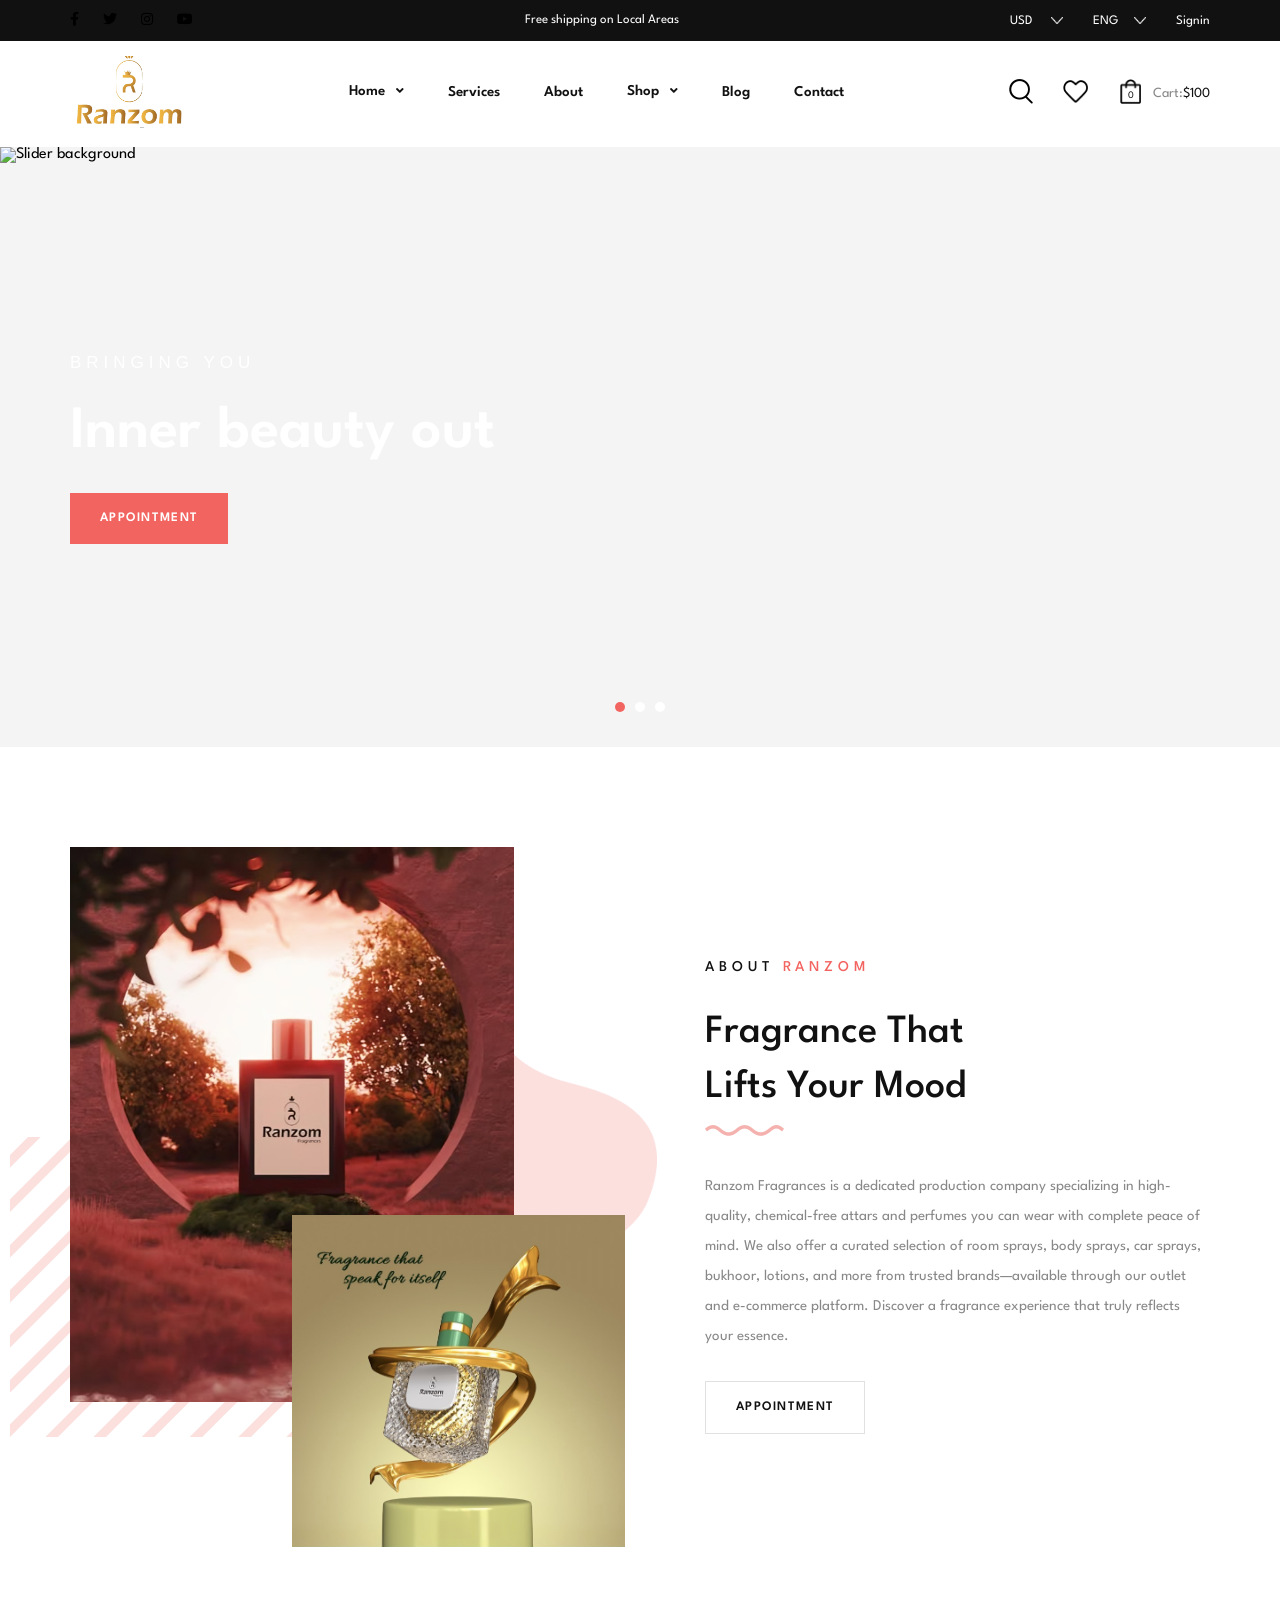
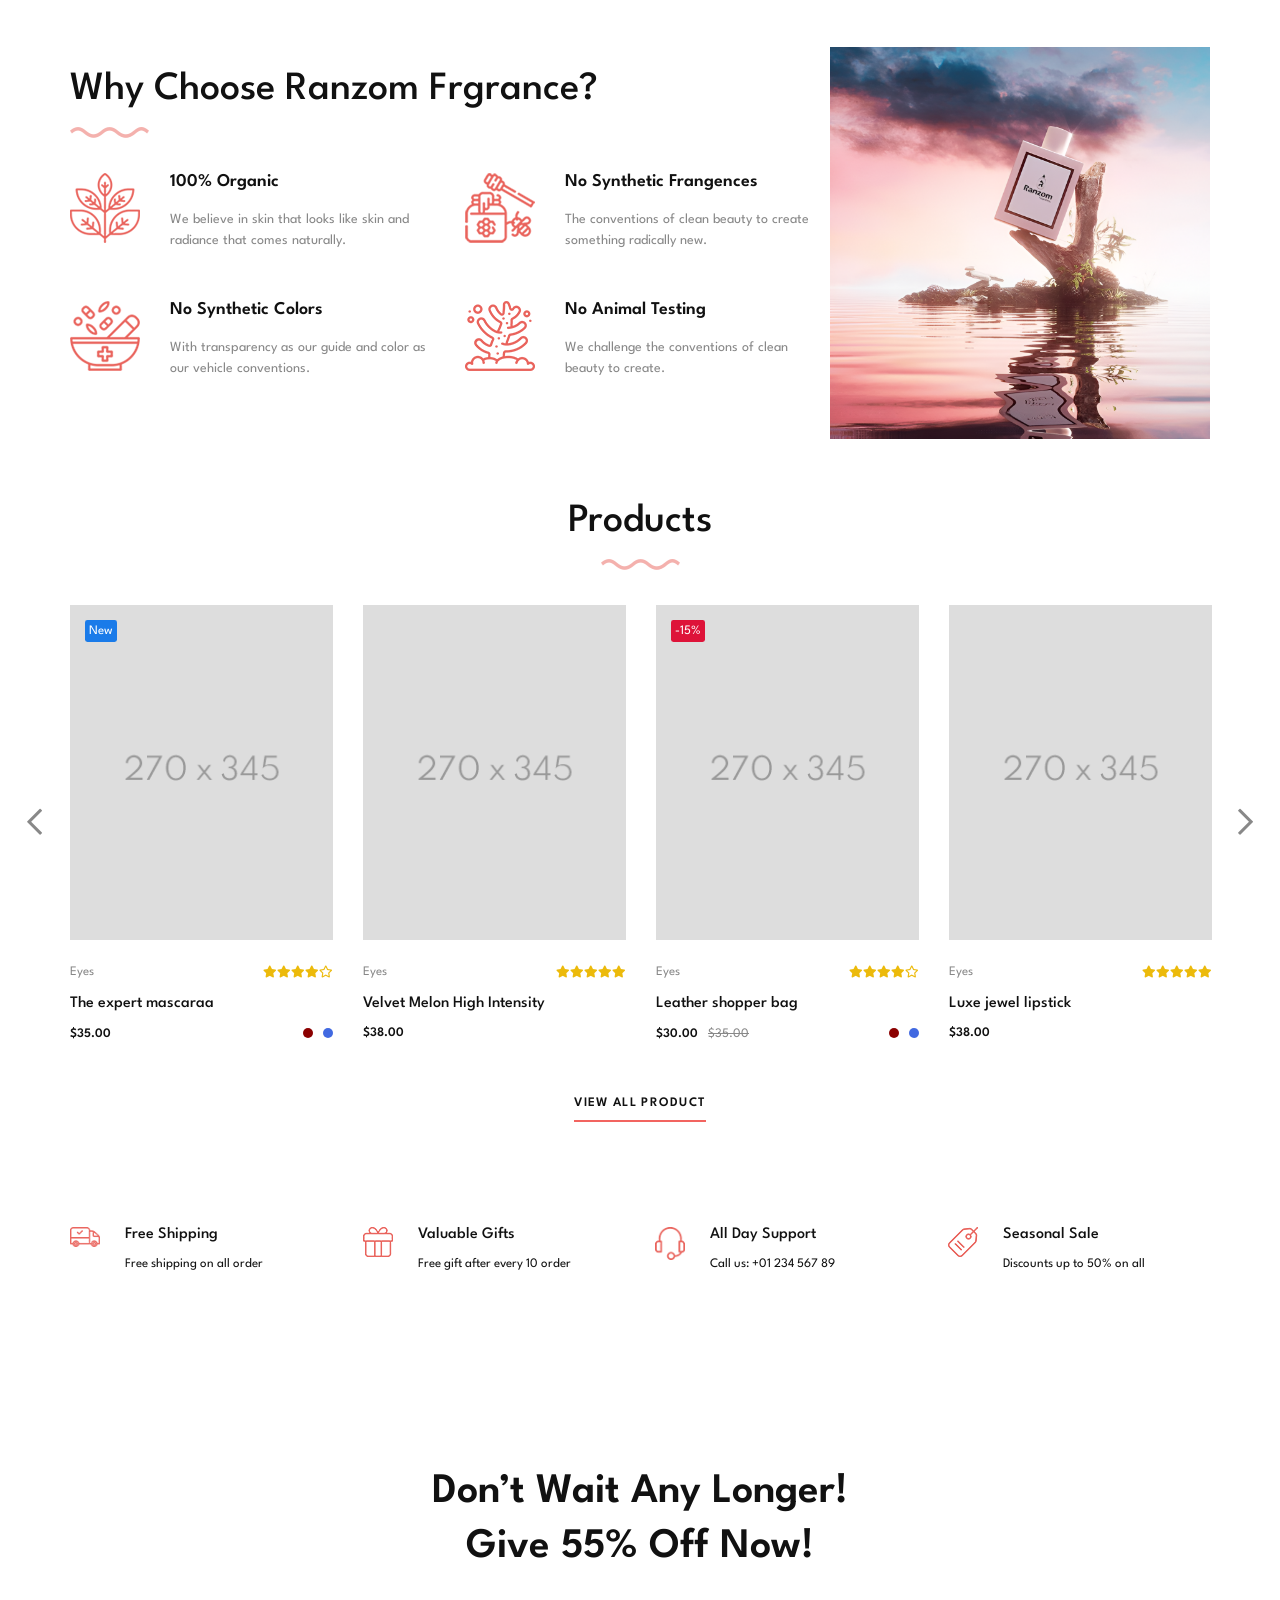
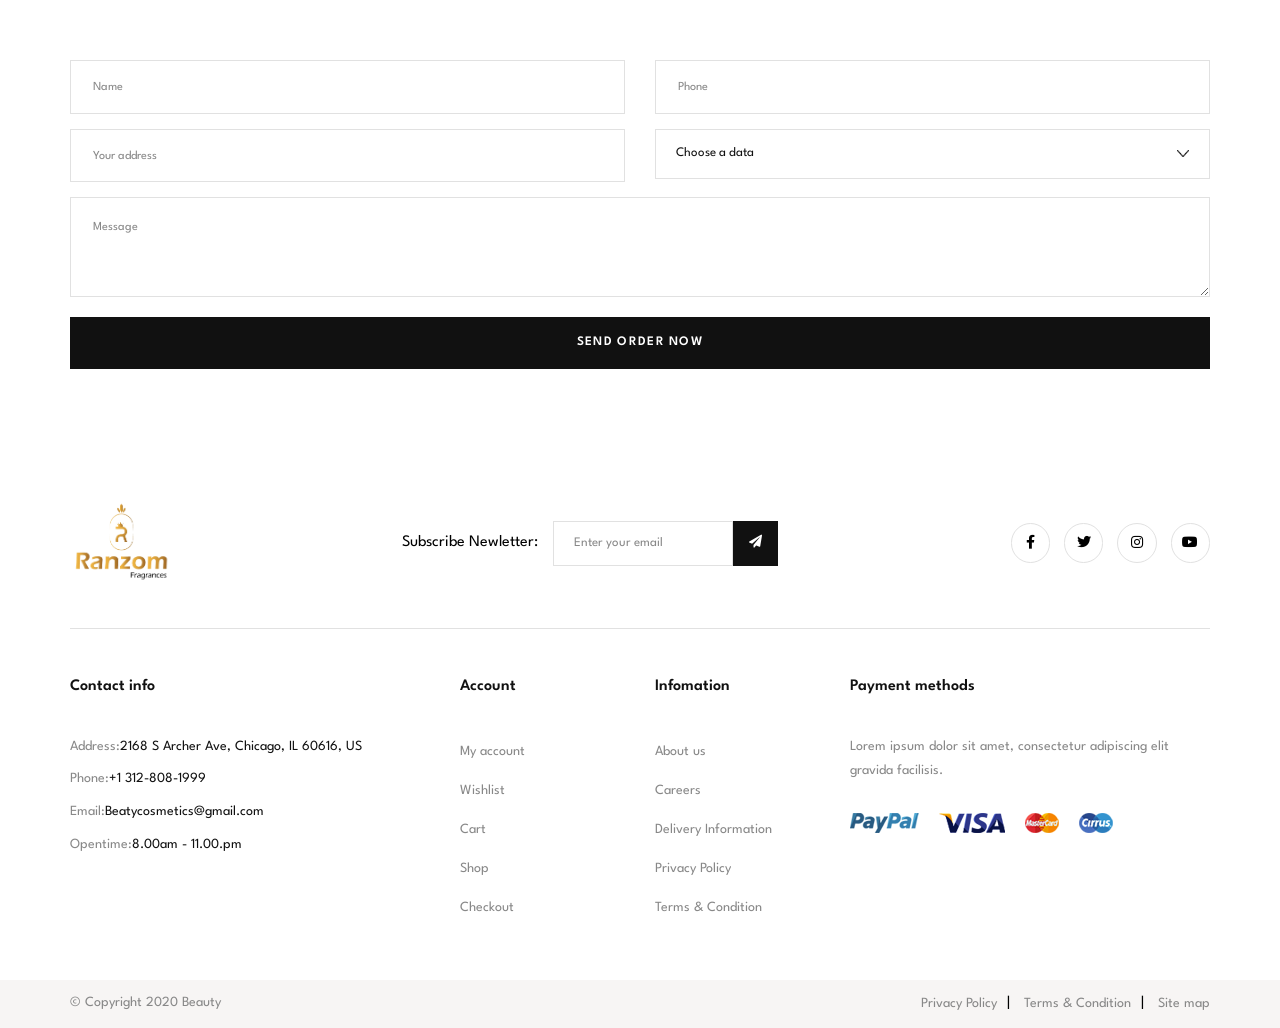
==== commit 6415d1b4: "added images" ====
--- a/index.html
+++ b/index.html
@@ -32,7 +32,7 @@
                       </ul>
                     </div>
             </div>
-            <p class="top-nav-promo">Free shipping on international orders of $120+</p>
+            <p class="top-nav-promo">Free shipping on Local Areas</p>
             <div class="top-nav-selections">
               <div class="top-nav-selections__item">
                 <select class="customed-select -borderless -white" name="cur">
@@ -120,7 +120,7 @@
             <div class="slider__carousel">
               <div class="slider__carousel__item slider-1">
                 <div class="container">
-                  <div class="slider-background"><img class="slider-background" src="assets/images/slider/SliderOne/1.png" alt="Slider background"/></div>
+                  <div class="slider-background"><img class="slider-background" src="assets/images/slider/SliderOne/slideper1.png" alt="Slider background"/></div>
                   <div class="slider-content">
                     <h5 class="slider-content__subtitle" data-animation-in="fadeInUp" data-animation-delay="0.1">bringing you</h5>
                     <h1 class="slider-content__title" data-animation-in="fadeInUp" data-animation-delay="0.2">Inner beauty out
@@ -161,7 +161,7 @@
           <div class="row align-items-center">
             <div class="col-12 col-md-6">
               <div class="introduction-one-image">
-                <div class="introduction-one-image__detail"><img src="assets/images/introduction/IntroductionOne/img1.png" alt="background"/><img src="assets/images/introduction/IntroductionOne/img2.png" alt="background"/></div>
+                <div class="introduction-one-image__detail"><img src="assets/images/introduction/IntroductionOne/ranzombottle2.png" alt="background"/><img src="assets/images/introduction/IntroductionOne/ranzombottle1.png" alt="background"/></div>
                 <div class="introduction-one-image__background">
                   <div class="background__item">
                     <div class="wrapper" ref="{bg1}"><img data-depth="0.5" src="assets/images/introduction/IntroductionOne/bg1.png" alt="background"/></div>
@@ -174,17 +174,79 @@
             </div>
             <div class="col-12 col-md-6">
               <div class="introduction-one-content">
-                <h5>ABOUT<span> ELIAH</span></h5>
+                <h5>ABOUT<span> RANZOM</span></h5>
                       <div class="section-title " style="margin-bottom: 1.875em">
-                        <h2>When You Look Good </br> You Feel Good</h2><img src="assets/images/introduction/IntroductionOne/content-deco.png" alt="Decoration"/>
-                      </div>
-                <p>The top three occupations in the Beauty salons Industry Group are Hairdressers, hairstylists, & cosmetologists, Manicurists and pedicurists, Receptionists & information clerks, Supervisors of personal care and service workers, and Skincare specialists.</p><a class="btn -white" href="#">Appointment</a>
+                        <h2>Fragrance That</br>Lifts Your Mood </h2><img src="assets/images/introduction/IntroductionOne/content-deco.png" alt="Decoration"/>
+                      </div>
+                <p>Ranzom Fragrances is a dedicated production company specializing in high-quality, chemical-free attars and perfumes you can wear with complete peace of mind. We also offer a curated selection of room sprays, body sprays, car sprays, bukhoor, lotions, and more from trusted brands—available through our outlet and e-commerce platform. Discover a fragrance experience that truly reflects your essence.</p><a class="btn -white" href="#">Appointment</a>
               </div>
             </div>
           </div>
         </div>
       </div>
-      <div class="introduction-two">
+
+      <div class="introduction-eight">
+        <div class="container">
+          <div class="row no-gutters align-items-center">
+            <div class="col-12 col-lg-4 order-lg-2">
+              <div class="introduction-eight__image"><img src="assets/images/introduction/IntroductionEight/ranzombottle3.png" alt="Introduction image"/></div>
+            </div>
+
+            <div class="col-12 col-lg-8 order-lg-1">
+                    <div class="section-title " style="margin-bottom: 1.875em">
+                      <h2>Why Choose Ranzom Frgrance?</h2><img src="assets/images/introduction/IntroductionOne/content-deco.png" alt="Decoration"/>
+                    </div>
+              <div class="introduction-eight__content">
+                <div class="row">
+                  <div class="col-12 col-md-6">
+                    <div class="introduction-eight__content__item">
+                      <div class="introduction-eight__content__item__image"><img src="assets/images/introduction/IntroductionEight/ic_1.png" alt="100% Organic"/></div>
+                      <div class="introduction-eight__content__item__content">
+                        <h3>100% Organic</h3>
+                        <p>We believe in skin that looks like skin and radiance that comes naturally.</p>
+                      </div>
+                    </div>
+                  </div>
+                  <div class="col-12 col-md-6">
+                    <div class="introduction-eight__content__item">
+                      <div class="introduction-eight__content__item__image"><img src="assets/images/introduction/IntroductionEight/ic_2.png" alt="No Synthetic Frangences"/></div>
+                      <div class="introduction-eight__content__item__content">
+                        <h3>No Synthetic Frangences</h3>
+                        <p>The conventions of clean beauty to create something radically new.</p>
+                      </div>
+                    </div>
+                  </div>
+                  <div class="col-12 col-md-6">
+                    <div class="introduction-eight__content__item">
+                      <div class="introduction-eight__content__item__image"><img src="assets/images/introduction/IntroductionEight/ic_3.png" alt="No Synthetic Colors"/></div>
+                      <div class="introduction-eight__content__item__content">
+                        <h3>No Synthetic Colors</h3>
+                        <p>With transparency as our guide and color as our vehicle conventions.</p>
+                      </div>
+                    </div>
+                  </div>
+                  <div class="col-12 col-md-6">
+                    <div class="introduction-eight__content__item">
+                      <div class="introduction-eight__content__item__image"><img src="assets/images/introduction/IntroductionEight/ic_4.png" alt="No Animal Testing"/></div>
+                      <div class="introduction-eight__content__item__content">
+                        <h3>No Animal Testing</h3>
+                        <p>We  challenge the conventions of clean beauty to create.</p>
+                      </div>
+                    </div>
+                  </div>
+                </div>
+              </div>
+            </div>
+
+
+          </div>
+        </div>
+      </div>
+
+
+
+
+      <!-- <div class="introduction-two">
         <div class="video-frame" style="height: 500px; width: 888.889px;">
           <div class="video-frame__poster"><img src="assets/images/introduction/IntroductionTwo/4.png" alt="Video poster"/></div><a class="btn -white -round" href="#" style="height: 50px; width: 50px; line-height: 50px; padding: 0px;"><i class="fas fa-play"></i></a>
         </div>
@@ -196,11 +258,14 @@
             <div class="introduction-two-content__item" data-cover="assets/images/introduction/IntroductionTwo/4.png" data-src="https://www.youtube.com/embed/hoPiGLf0ICA"><span>04</span><a href="#">Hair cut &amp; Coloring</a></div>
           </div>
         </div>
-      </div>
+      </div> -->
+
+
+
       <div class="product-slide">
         <div class="container">
                 <div class="section-title -center" style="margin-bottom: 1.875em">
-                  <h2>Beauty Products</h2><img src="assets/images/introduction/IntroductionOne/content-deco.png" alt="Decoration"/>
+                  <h2>Products</h2><img src="assets/images/introduction/IntroductionOne/content-deco.png" alt="Decoration"/>
                 </div>
           <div class="product-slider">
             <div class="product-slide__wrapper">
@@ -412,7 +477,7 @@
           </div>
         </div>
       </div>
-      <div class="testimonial">
+      <!-- <div class="testimonial">
               <div class="section-title -center" style="margin-bottom: 3.125rem">
                 <h5>TESTIMONIAL</h5>
                 <h2>What People Say?</h2><img src="assets/images/introduction/IntroductionOne/content-deco.png" alt="Decoration"/>
@@ -532,8 +597,59 @@
             </div>
           </div>
         </div>
+      </div> -->
+
+
+
+      <div class="mb-100">
+        <div class="benefits">
+          <div class="container">
+            <div class="row">
+              <div class="col-12 col-sm-6 col-lg-3">
+                <div class="benefits__item">
+                  <div class="benefits__item__icon"><img src="assets/images/benefits/1.png" alt="Free Shipping"/></div>
+                  <div class="benefits__item__content">
+                    <h5>Free Shipping</h5>
+                    <p>Free shipping on all order</p>
+                  </div>
+                </div>
+              </div>
+              <div class="col-12 col-sm-6 col-lg-3">
+                <div class="benefits__item">
+                  <div class="benefits__item__icon"><img src="assets/images/benefits/2.png" alt="Valuable Gifts"/></div>
+                  <div class="benefits__item__content">
+                    <h5>Valuable Gifts</h5>
+                    <p>Free gift after every 10 order</p>
+                  </div>
+                </div>
+              </div>
+              <div class="col-12 col-sm-6 col-lg-3">
+                <div class="benefits__item">
+                  <div class="benefits__item__icon"><img src="assets/images/benefits/3.png" alt="All Day Support"/></div>
+                  <div class="benefits__item__content">
+                    <h5>All Day Support</h5>
+                    <p>Call us: +01 234 567 89</p>
+                  </div>
+                </div>
+              </div>
+              <div class="col-12 col-sm-6 col-lg-3">
+                <div class="benefits__item">
+                  <div class="benefits__item__icon"><img src="assets/images/benefits/4.png" alt="Seasonal Sale"/></div>
+                  <div class="benefits__item__content">
+                    <h5>Seasonal Sale</h5>
+                    <p>Discounts up to 50% on all</p>
+                  </div>
+                </div>
+              </div>
+            </div>
+          </div>
+        </div>
       </div>
-      <div class="team-one">
+
+
+
+      <!-- <div class="team-one">
+        
         <div class="container">
                 <div class="section-title -center" style="margin-bottom: 1.875em">
                   <h2>Professional team</h2><img src="assets/images/introduction/IntroductionOne/content-deco.png" alt="Decoration"/>
@@ -574,50 +690,63 @@
             </div>
           </div>
         </div>
-      </div>
-      <div class="cta -style-1" style="background-image: url(&quot;assets/images/cta/CTAOne/1.png&quot;)">
+      </div> -->
+      <div class="cta -style-2" style="background-image: url(&quot;assets/images/cta/CTATwo/goldperfume.jpg&quot;)">
         <div class="container">
           <div class="row">
-            <div class="col-12 col-md-6 mx-auto">
+            <div class="col-12">
               <div class="cta__form">
-                      <div class="section-title " style="margin-bottom: 1.875em">
-                        <h2>Book Service</h2><img src="assets/images/introduction/IntroductionOne/content-deco.png" alt="Decoration"/>
-                      </div>
-                <form class="cta__form__detail validated-form" action="#">
-                  <div class="input-validator">
-                    <input type="text" placeholder="Your name" name="name" required="required"/>
-                  </div>
-                  <div class="input-validator">
-                    <input type="text" placeholder="Your phone" name="phone" required="required"/>
-                  </div>
-                  <div class="input-validator">
-                    <select class="customed-select required" name="service">
-                      <option value="" hidden="hidden">Choose a services</option>
-                      <option value="Spa">Spa</option>
-                      <option value="Salon">Salon</option>
-                      <option value="Nail">Nail</option>
-                    </select>
-                  </div>
-                  <div class="input-validator">
-                    <select class="customed-select required" name="date">
-                      <option value="" hidden="hidden">Choose a data</option>
-                      <option value="Yesterday">Yesterday</option>
-                      <option value="Today">Today</option>
-                      <option value="Tomorow">Tomorow</option>
-                    </select>
-                  </div>
-                        <button class="btn -light-red">Appoitment
-                        </button>
-                </form>
-              </div>
+                <h3>Don’t Wait Any Longer! <br/> Give 55% Off Now!</h3>
+              </div>
+              <form class="validated-form cta__form__detail">
+                <div class="row">
+                  <div class="col-12 col-md-6">
+                    <div class="input-validator">
+                      <input type="text" placeholder="Name" name="name" required="required"/>
+                    </div>
+                  </div>
+                  <div class="col-12 col-md-6">
+                    <div class="input-validator">
+                      <input type="text" placeholder="Phone" name="phone" required="required"/>
+                    </div>
+                  </div>
+                  <div class="col-12 col-md-6">
+                    <div class="input-validator">
+                      <input type="text" placeholder="Your address" name="address" required="required"/>
+                    </div>
+                  </div>
+                  <div class="col-12 col-md-6">
+                    <div class="input-validator">
+                      <select class="customed-select required" name="date">
+                        <option value="" hidden="hidden">Choose a data</option>
+                        <option value="product a">product a</option>
+                        <option value="product b">product b</option>
+                        <option value="product c">product c</option>
+                      </select>
+                    </div>
+                  </div>
+                  <div class="col-12">
+                    <div class="input-validator">
+                      <textarea type="text" placeholder="Message" name="message"></textarea>
+                    </div>
+                  </div>
+                </div>
+                      <button class="btn -dark">Send order now
+                      </button>
+              </form>
             </div>
           </div>
         </div>
       </div>
+
+
+
+
+
       <div class="footer-one">
         <div class="container">
           <div class="footer-one__header">
-            <div class="footer-one__header__logo"><a href="/homepages/homepage1"><img src="assets/images/logo.png" alt="Logo"/></a></div>
+            <div class="footer-one__header__logo"><a href="/homepages/homepage1"><img src="assets/images/ranzomlogo.png" alt="Logo"/></a></div>
             <div class="footer-one__header__newsletter"><span>Subscribe Newletter:</span>
               <div class="footer-one-newsletter">
                 <div class="subscribe-form">
@@ -640,6 +769,11 @@
                     </div>
             </div>
           </div>
+
+
+
+
+
           <div class="footer-one__body">
             <div class="row">
               <div class="col-12 col-md-6 col-lg-4">
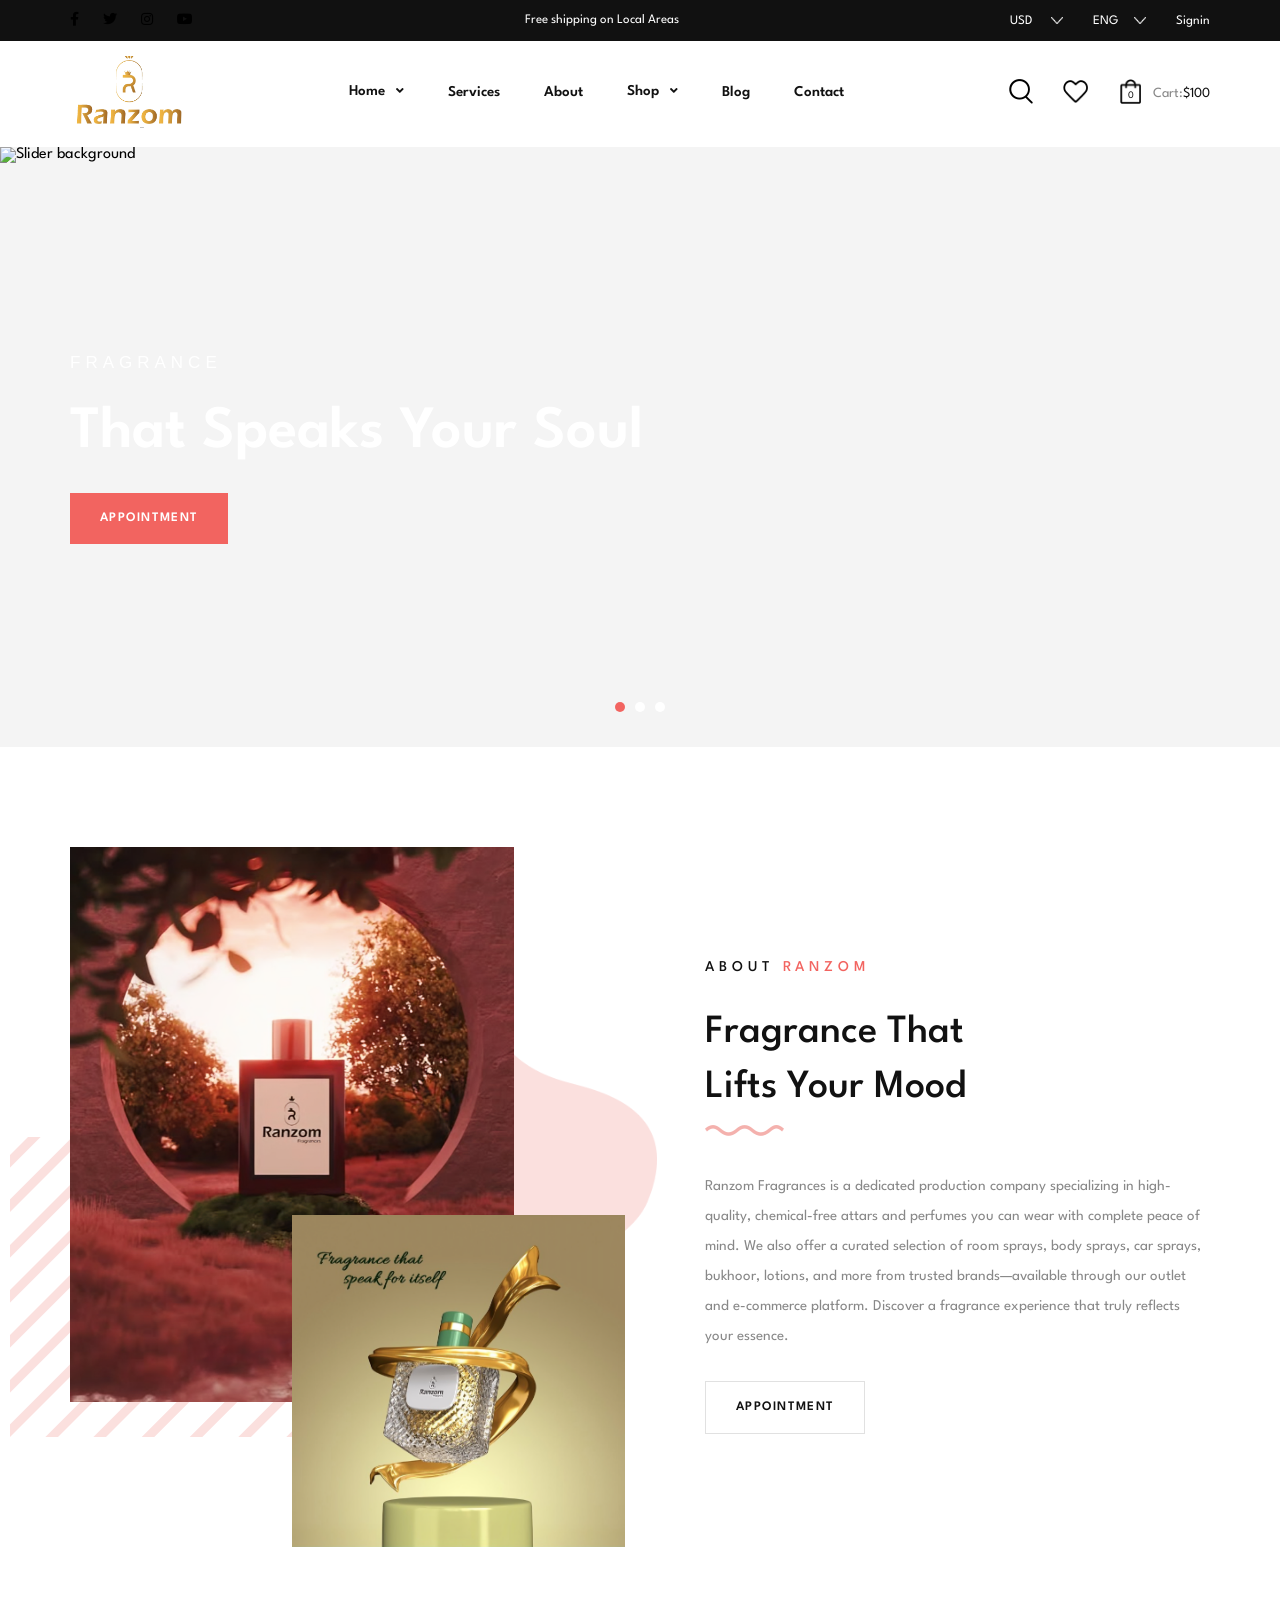
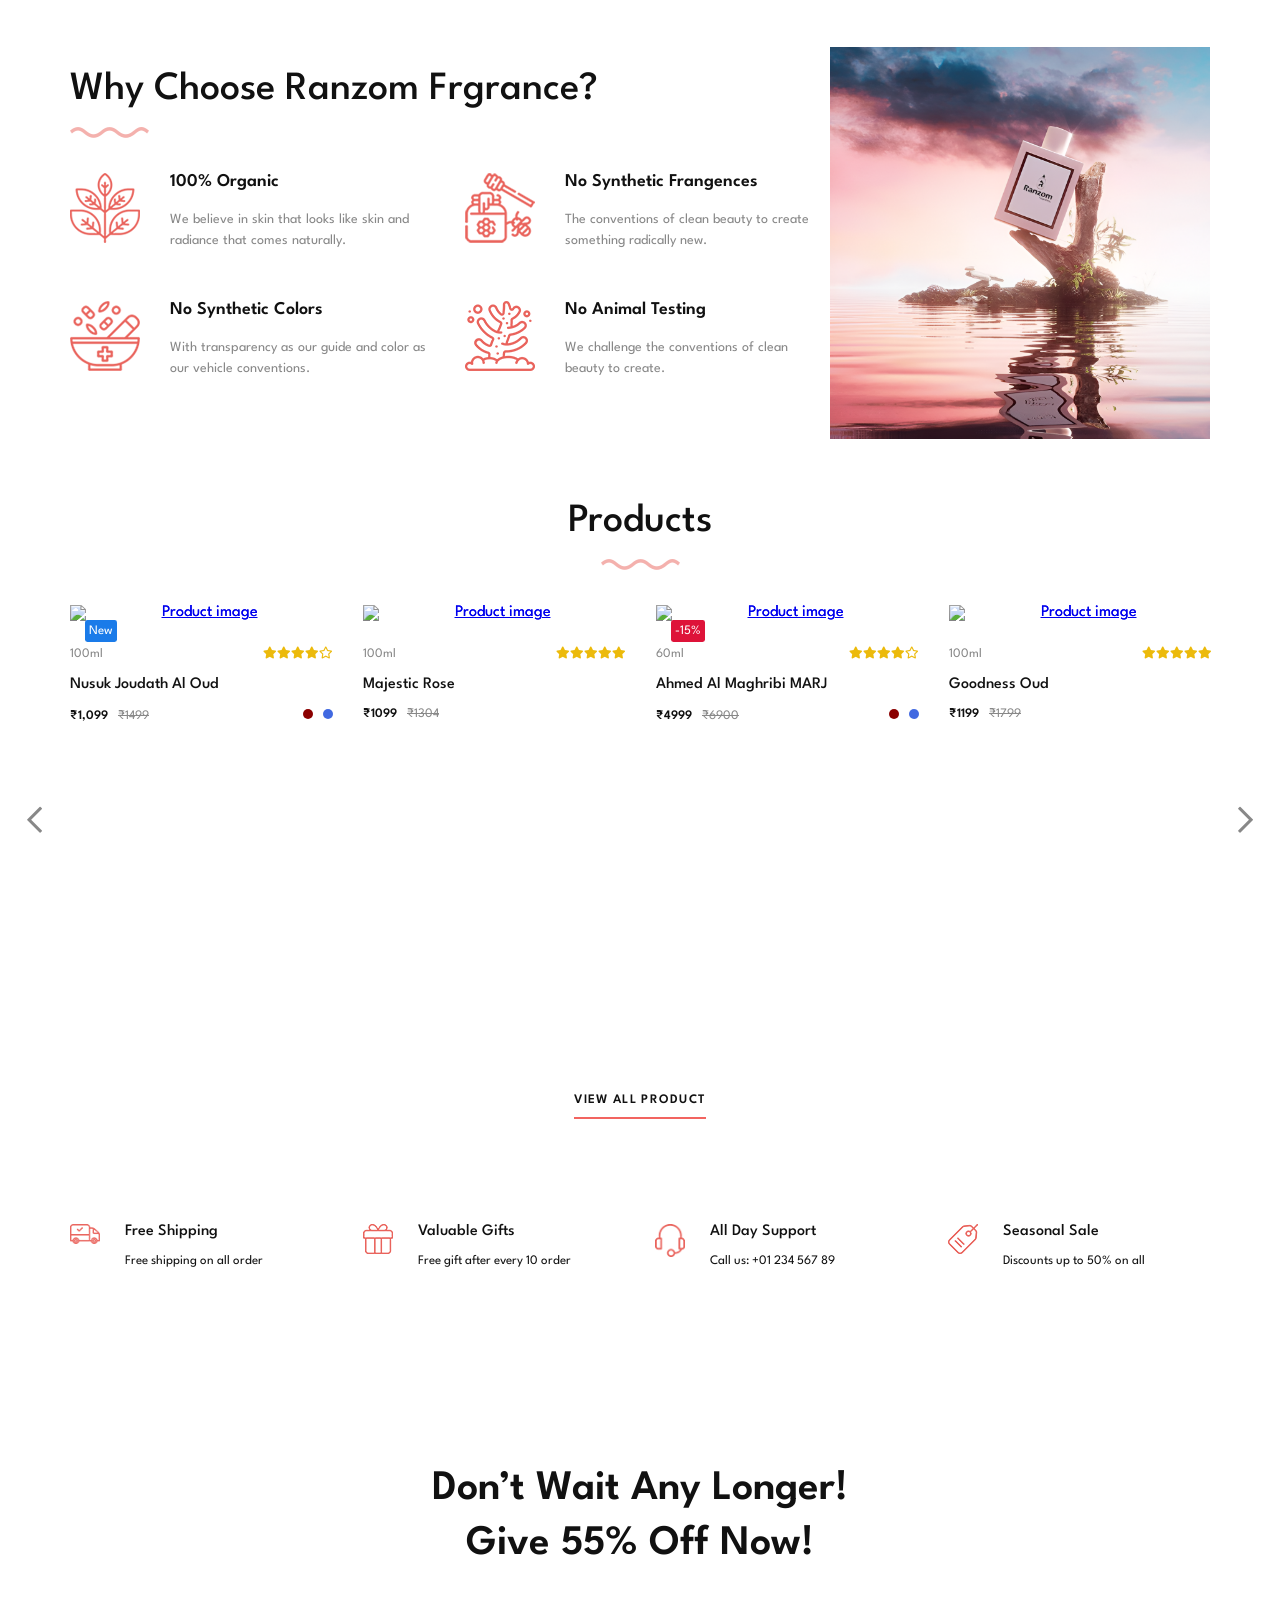
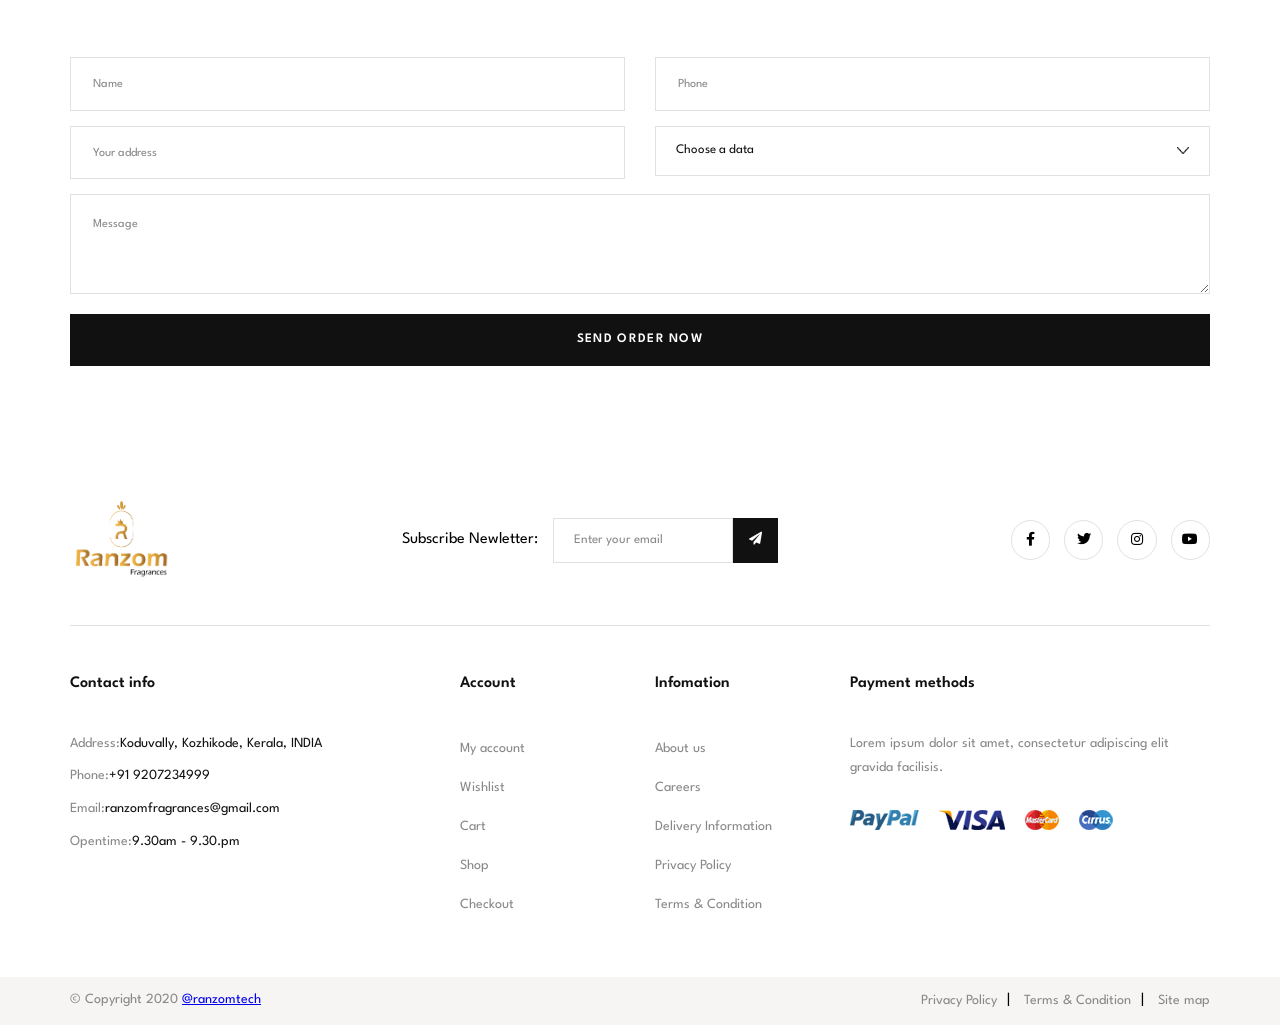
==== commit 126eb5d5: "products added" ====
--- a/index.html
+++ b/index.html
@@ -120,10 +120,10 @@
             <div class="slider__carousel">
               <div class="slider__carousel__item slider-1">
                 <div class="container">
-                  <div class="slider-background"><img class="slider-background" src="assets/images/slider/SliderOne/slideper1.png" alt="Slider background"/></div>
+                  <div class="slider-background"><img class="slider-background" src="https://img.freepik.com/premium-photo/black-perfume-bottle-with-gold-top-sits-marble-surface_812840-492.jpg?w=900" alt="Slider background"/></div>
                   <div class="slider-content">
-                    <h5 class="slider-content__subtitle" data-animation-in="fadeInUp" data-animation-delay="0.1">bringing you</h5>
-                    <h1 class="slider-content__title" data-animation-in="fadeInUp" data-animation-delay="0.2">Inner beauty out
+                    <h5 class="slider-content__subtitle" data-animation-in="fadeInUp" data-animation-delay="0.1">Fragrance</h5>
+                    <h1 class="slider-content__title" data-animation-in="fadeInUp" data-animation-delay="0.2">That Speaks Your Soul
                     </h1>
                     <div data-animation-in="fadeInUp" data-animation-out="fadeInDown" data-animation-delay="0.4"><a class="btn -red" href="#">Appointment</a>
                     </div>
@@ -132,10 +132,10 @@
               </div>
               <div class="slider__carousel__item slider-2">
                 <div class="container">
-                  <div class="slider-background"><img class="slider-background" src="assets/images/slider/SliderOne/2.png" alt="Slider background"/></div>
+                  <div class="slider-background"><img class="slider-background" src="https://img.freepik.com/premium-photo/bottle-perfume-is-displayed-rock-premium-photo-3d-render_189851-837.jpg?w=900" alt="Slider background"/></div>
                   <div class="slider-content">
-                    <h5 class="slider-content__subtitle" data-animation-in="fadeInUp" data-animation-delay="0.1">When you look good</h5>
-                    <h1 class="slider-content__title" data-animation-in="fadeInUp" data-animation-delay="0.2">You feel good
+                    <h5 class="slider-content__subtitle" data-animation-in="fadeInUp" data-animation-delay="0.1"></h5>
+                    <h1 class="slider-content__title" data-animation-in="fadeInUp" data-animation-delay="0.2">Unveil Your Scented Story
                     </h1>
                     <div data-animation-in="fadeInUp" data-animation-out="fadeInDown" data-animation-delay="0.4"><a class="btn -red" href="#">Appointment</a>
                     </div>
@@ -144,10 +144,10 @@
               </div>
               <div class="slider__carousel__item slider-3">
                 <div class="container">
-                  <div class="slider-background"><img class="slider-background" src="assets/images/slider/SliderOne/3.png" alt="Slider background"/></div>
+                  <div class="slider-background"><img class="slider-background" src="https://img.freepik.com/free-photo/monochrome-beauty-product-skincare_23-2151307292.jpg?t=st=1743863689~exp=1743867289~hmac=e4777bf92cd8ff1cc6829a3875faecd10c654427277c17ac5ebfdd07a042ab19&w=996" alt="Slider background"/></div>
                   <div class="slider-content">
-                    <h5 class="slider-content__subtitle" data-animation-in="fadeInUp" data-animation-delay="0.1">We make best makeup</h5>
-                    <h1 class="slider-content__title" data-animation-in="fadeInUp" data-animation-delay="0.2">Beauty salon
+                    <h5 class="slider-content__subtitle" data-animation-in="fadeInUp" data-animation-delay="0.1">We make best Fragrances</h5>
+                    <h1 class="slider-content__title" data-animation-in="fadeInUp" data-animation-delay="0.2">Awaken the Essence Within
                     </h1>
                     <div data-animation-in="fadeInUp" data-animation-out="fadeInDown" data-animation-delay="0.4"><a class="btn -red" href="#">Appointment</a>
                     </div>
@@ -272,7 +272,7 @@
               <div class="product-slide__item">
                       <div class="product ">
                         <div class="product-type"><h5 class="-new">New</h5></div>
-                        <div class="product-thumb"><a class="product-thumb__image" href="/shop/product-detail.html"><img src="assets/images/product/1.png" alt="Product image"/><img src="assets/images/product/2.png" alt="Product image"/></a>
+                        <div class="product-thumb"><a class="product-thumb__image" href="/shop/product-detail.html"><img src="https://m.media-amazon.com/images/I/6129BDbhm5L._AC_UF1000,1000_QL80_.jpg" alt="Product image"/><img src="https://assets.myntassets.com/h_1440,q_100,w_1080/v1/assets/images/16849540/2023/2/9/0ba7acc3-23ef-468d-88c7-74617ad983da1675933640176-NUSUK-Joudath-Al-Oud-Eau-De-Parfum-100-ml-2401675933640094-4.jpg" alt="Product image"/></a>
                           <div class="product-thumb__actions">
                             <div class="product-btn"><a class="btn -white product__actions__item -round product-atc" href="#"><i class="fas fa-shopping-bag"></i></a>
                             </div>
@@ -284,11 +284,12 @@
                         </div>
                         <div class="product-content">
                           <div class="product-content__header">
-                            <div class="product-category">eyes</div>
+                            <div class="product-category">100ml</div>
                                   <div class="rate"><i class="fas fa-star"></i><i class="fas fa-star"></i><i class="fas fa-star"></i><i class="fas fa-star"></i><i class="far fa-star"></i></div>
-                          </div><a class="product-name" href="/shop/product-detail.html">The expert mascaraa</a>
+                          </div><a class="product-name" href="/shop/product-detail.html">Nusuk Joudath Al Oud</a>
                           <div class="product-content__footer">
-                            <h5 class="product-price--main">$35.00</h5>
+                            <h5 class="product-price--main">₹1,099</h5>
+                            <h5 class="product-price--discount">₹1499</h5>
                             <div class="product-colors">
                               <div class="product-colors__item" style="background-color: #8B0000"></div>
                               <div class="product-colors__item" style="background-color: #4169E1"></div>
@@ -300,7 +301,7 @@
               <div class="product-slide__item">
                       <div class="product ">
                         <div class="product-type"></div>
-                        <div class="product-thumb"><a class="product-thumb__image" href="/shop/product-detail.html"><img src="assets/images/product/2.png" alt="Product image"/><img src="assets/images/product/3.png" alt="Product image"/></a>
+                        <div class="product-thumb"><a class="product-thumb__image" href="/shop/product-detail.html"><img src="https://m.media-amazon.com/images/I/61Tvio+pYsL._SX522_.jpg" alt="Product image"/><img src="https://belvish.com/cdn/shop/files/MAJESTICROSE_2_1.jpg?v=1721570931" alt="Product image"/></a>
                           <div class="product-thumb__actions">
                             <div class="product-btn"><a class="btn -white product__actions__item -round product-atc" href="#"><i class="fas fa-shopping-bag"></i></a>
                             </div>
@@ -312,11 +313,12 @@
                         </div>
                         <div class="product-content">
                           <div class="product-content__header">
-                            <div class="product-category">eyes</div>
+                            <div class="product-category">100ml</div>
                                   <div class="rate"><i class="fas fa-star"></i><i class="fas fa-star"></i><i class="fas fa-star"></i><i class="fas fa-star"></i><i class="fas fa-star"></i></div>
-                          </div><a class="product-name" href="/shop/product-detail.html">Velvet Melon High Intensity</a>
+                          </div><a class="product-name" href="/shop/product-detail.html">Majestic Rose</a>
                           <div class="product-content__footer">
-                            <h5 class="product-price--main">$38.00</h5>
+                            <h5 class="product-price--main">₹1099</h5>
+                            <h5 class="product-price--discount">₹1304</h5>
                           </div>
                         </div>
                       </div>
@@ -324,7 +326,7 @@
               <div class="product-slide__item">
                       <div class="product ">
                         <div class="product-type"><h5 class="-sale">-15%</h5></div>
-                        <div class="product-thumb"><a class="product-thumb__image" href="/shop/product-detail.html"><img src="assets/images/product/3.png" alt="Product image"/><img src="assets/images/product/4.png" alt="Product image"/></a>
+                        <div class="product-thumb"><a class="product-thumb__image" href="/shop/product-detail.html"><img src="https://c.cdnmp.net/338778278/p/m/7/ahmed-al-maghribi-marj-60ml-apa-de-parfum~8369437.jpg" alt="Product image"/><img src="https://www.perfumenetwork.in/cdn/shop/files/Snapinsta.app_462270131_933880328768743_2963835360547879290_n_1080.jpg?v=1734207150" alt="Product image"/></a>
                           <div class="product-thumb__actions">
                             <div class="product-btn"><a class="btn -white product__actions__item -round product-atc" href="#"><i class="fas fa-shopping-bag"></i></a>
                             </div>
@@ -336,12 +338,12 @@
                         </div>
                         <div class="product-content">
                           <div class="product-content__header">
-                            <div class="product-category">eyes</div>
+                            <div class="product-category">60ml</div>
                                   <div class="rate"><i class="fas fa-star"></i><i class="fas fa-star"></i><i class="fas fa-star"></i><i class="fas fa-star"></i><i class="far fa-star"></i></div>
-                          </div><a class="product-name" href="/shop/product-detail.html">Leather shopper bag</a>
+                          </div><a class="product-name" href="/shop/product-detail.html">Ahmed Al Maghribi MARJ</a>
                           <div class="product-content__footer">
-                            <h5 class="product-price--main">$30.00</h5>
-                            <h5 class="product-price--discount">$35.00</h5>
+                            <h5 class="product-price--main">₹4999</h5>
+                            <h5 class="product-price--discount">₹6900</h5>
                             <div class="product-colors">
                               <div class="product-colors__item" style="background-color: #8B0000"></div>
                               <div class="product-colors__item" style="background-color: #4169E1"></div>
@@ -353,7 +355,7 @@
               <div class="product-slide__item">
                       <div class="product ">
                         <div class="product-type"></div>
-                        <div class="product-thumb"><a class="product-thumb__image" href="/shop/product-detail.html"><img src="assets/images/product/4.png" alt="Product image"/><img src="assets/images/product/5.png" alt="Product image"/></a>
+                        <div class="product-thumb"><a class="product-thumb__image" href="/shop/product-detail.html"><img src="https://fragstalk.in/wp-content/uploads/2022/07/RiiFFS-Goodness-Oud-100ml-EDP.png" alt="Product image"/><img src="https://perfumepalace.in/cdn/shop/products/614PoTVYBzL._SL1200.jpg?v=1678966265&width=1080" alt="Product image"/></a>
                           <div class="product-thumb__actions">
                             <div class="product-btn"><a class="btn -white product__actions__item -round product-atc" href="#"><i class="fas fa-shopping-bag"></i></a>
                             </div>
@@ -365,11 +367,12 @@
                         </div>
                         <div class="product-content">
                           <div class="product-content__header">
-                            <div class="product-category">eyes</div>
+                            <div class="product-category">100ml</div>
                                   <div class="rate"><i class="fas fa-star"></i><i class="fas fa-star"></i><i class="fas fa-star"></i><i class="fas fa-star"></i><i class="fas fa-star"></i></div>
-                          </div><a class="product-name" href="/shop/product-detail.html">Luxe jewel lipstick</a>
+                          </div><a class="product-name" href="/shop/product-detail.html">Goodness Oud</a>
                           <div class="product-content__footer">
-                            <h5 class="product-price--main">$38.00</h5>
+                            <h5 class="product-price--main">₹1199</h5>
+                            <h5 class="product-price--discount">₹1799</h5>
                           </div>
                         </div>
                       </div>
@@ -779,10 +782,10 @@
               <div class="col-12 col-md-6 col-lg-4">
                 <div class="footer__section -info">
                   <h5 class="footer-title">Contact info</h5>
-                  <p>Address:<span>2168 S Archer Ave, Chicago, IL 60616, US</span></p>
-                  <p>Phone:<span>+1 312-808-1999</span></p>
-                  <p>Email:<span>Beatycosmetics@gmail.com</span></p>
-                  <p>Opentime:<span>8.00am - 11.00.pm</span></p>
+                  <p>Address:<span>Koduvally, Kozhikode, Kerala, INDIA</span></p>
+                  <p>Phone:<span>+91 9207234999</span></p>
+                  <p>Email:<span>ranzomfragrances@gmail.com</span></p>
+                  <p>Opentime:<span>9.30am - 9.30.pm</span></p>
                 </div>
               </div>
               <div class="col-12 col-md-6 col-lg-4">
@@ -824,7 +827,7 @@
         <div class="footer-one__footer">
           <div class="container">
             <div class="footer-one__footer__wrapper">
-              <p>© Copyright 2020 Beauty</p>
+              <p>© Copyright 2020 <a href="https://www.ranzomtech.com/" target="_blank">@ranzomtech</a></p>
               <ul>
                 <li><a href="contact.html">Privacy Policy</a></li>
                 <li><a href="contact.html">Terms &amp; Condition</a></li>
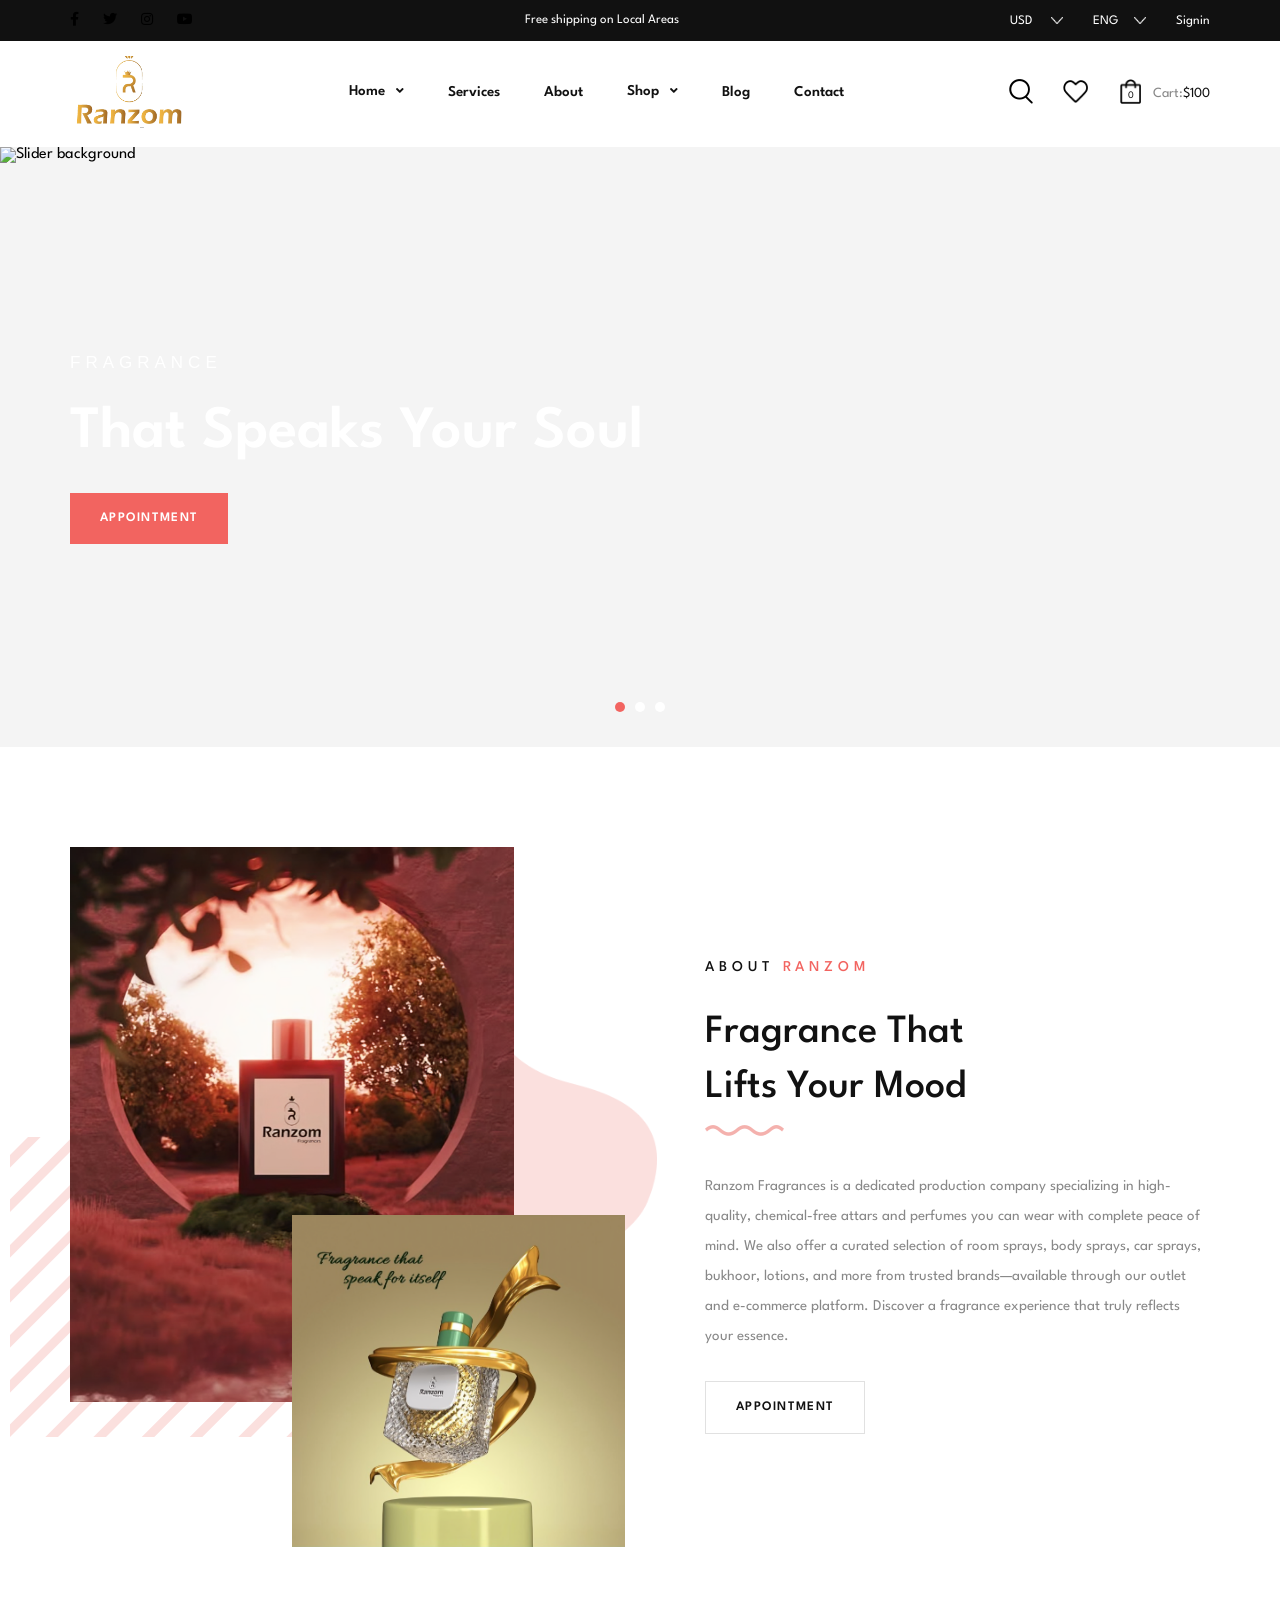
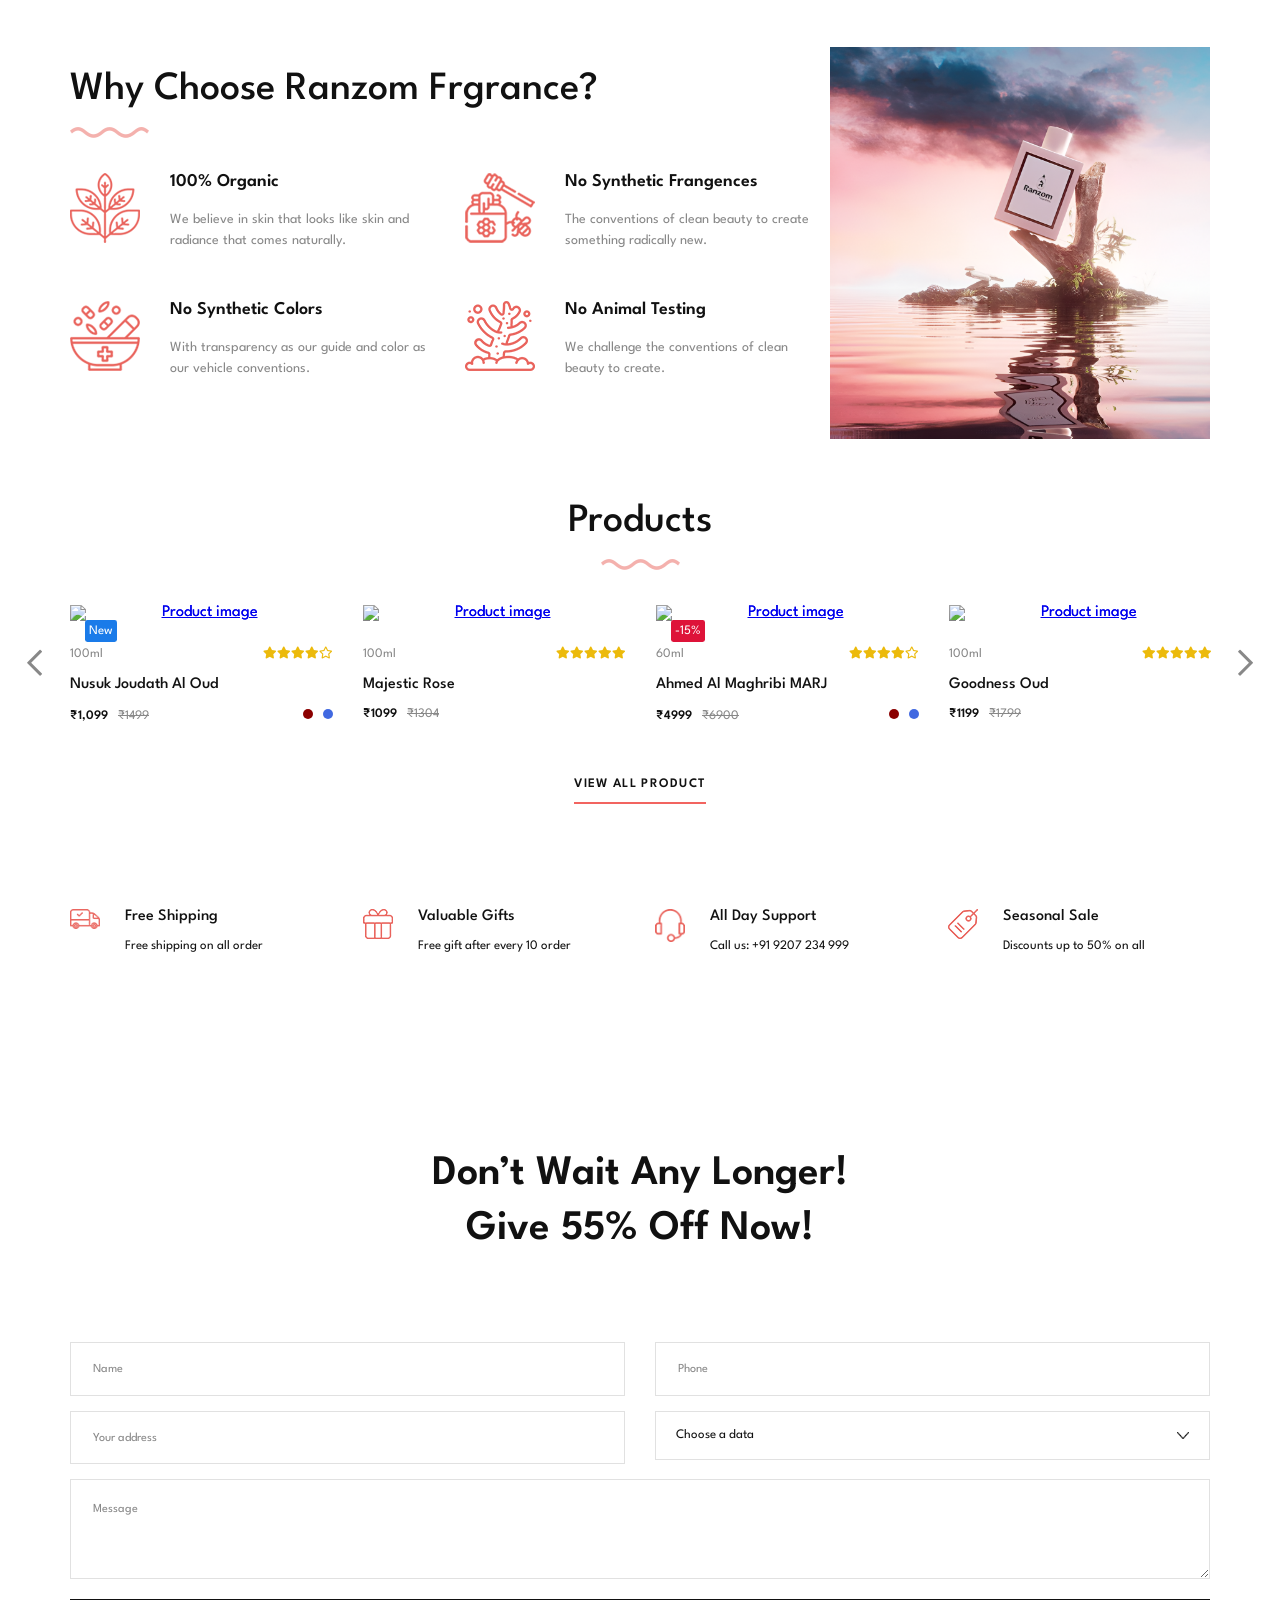
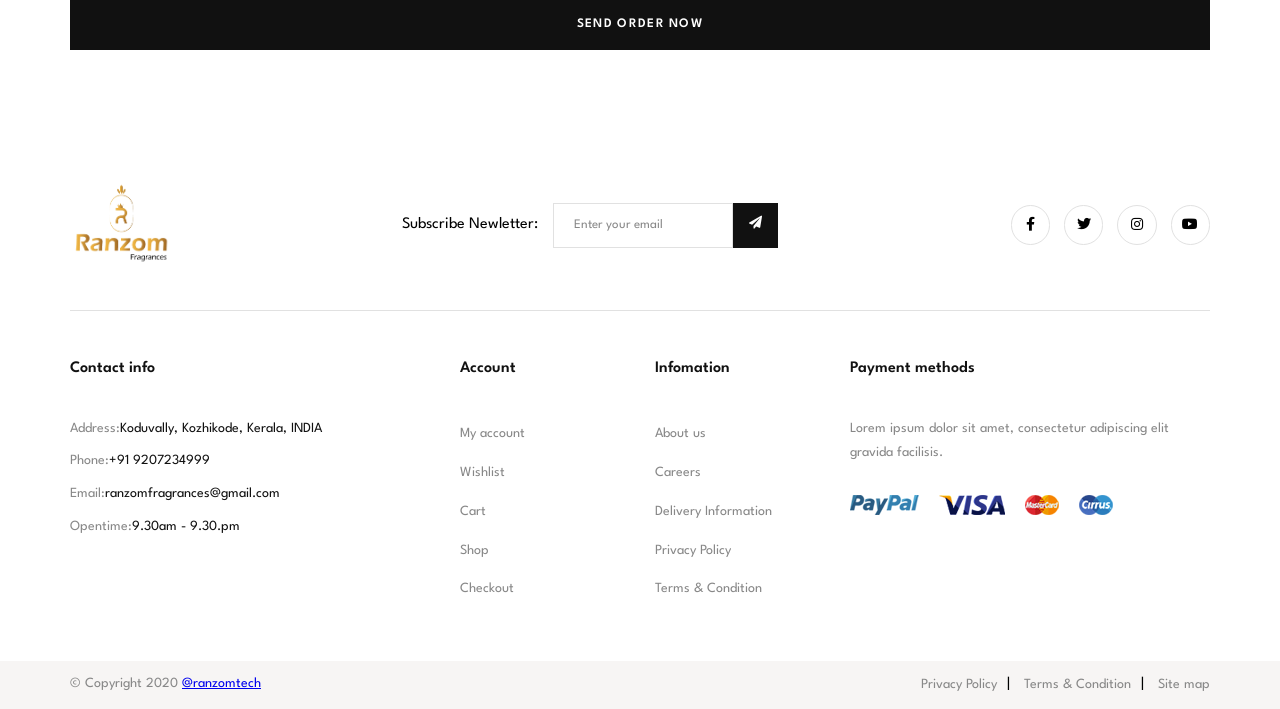
==== commit 4a84ab0f: "updated 2" ====
--- a/index.html
+++ b/index.html
@@ -301,7 +301,7 @@
               <div class="product-slide__item">
                       <div class="product ">
                         <div class="product-type"></div>
-                        <div class="product-thumb"><a class="product-thumb__image" href="/shop/product-detail.html"><img src="https://m.media-amazon.com/images/I/61Tvio+pYsL._SX522_.jpg" alt="Product image"/><img src="https://belvish.com/cdn/shop/files/MAJESTICROSE_2_1.jpg?v=1721570931" alt="Product image"/></a>
+                        <div class="product-thumb"><a class="product-thumb__image" href="/shop/product-detail.html"><img src="https://belvish.com/cdn/shop/files/MAJESTICROSE_2_1.jpg?v=1721570931" alt="Product image"/><img src="https://m.media-amazon.com/images/I/61Tvio+pYsL._SX522_.jpg" alt="Product image"/></a>
                           <div class="product-thumb__actions">
                             <div class="product-btn"><a class="btn -white product__actions__item -round product-atc" href="#"><i class="fas fa-shopping-bag"></i></a>
                             </div>
@@ -380,7 +380,7 @@
               <div class="product-slide__item">
                       <div class="product ">
                         <div class="product-type"><h5 class="-sale">-50%</h5></div>
-                        <div class="product-thumb"><a class="product-thumb__image" href="/shop/product-detail.html"><img src="assets/images/product/5.png" alt="Product image"/><img src="assets/images/product/6.png" alt="Product image"/></a>
+                        <div class="product-thumb"><a class="product-thumb__image" href=""><img src="https://finebuy.co.in/wp-content/uploads/2023/08/maryam3.webp" alt="Product image"/><img src="https://images.meesho.com/images/products/260490829/lsc9h_512.webp" alt="Product image"/></a>
                           <div class="product-thumb__actions">
                             <div class="product-btn"><a class="btn -white product__actions__item -round product-atc" href="#"><i class="fas fa-shopping-bag"></i></a>
                             </div>
@@ -392,12 +392,12 @@
                         </div>
                         <div class="product-content">
                           <div class="product-content__header">
-                            <div class="product-category">face</div>
+                            <div class="product-category">Lotion</div>
                                   <div class="rate"><i class="fas fa-star"></i><i class="fas fa-star"></i><i class="fas fa-star"></i><i class="fas fa-star"></i><i class="fas fa-star"></i></div>
-                          </div><a class="product-name" href="/shop/product-detail.html">Penpoint seamless beauty</a>
+                          </div><a class="product-name" href="/shop/product-detail.html">Maryam Lotion</a>
                           <div class="product-content__footer">
-                            <h5 class="product-price--main">$20.00</h5>
-                            <h5 class="product-price--discount">$40.00</h5>
+                            <h5 class="product-price--main">₹549</h5>
+                            <h5 class="product-price--discount">₹699</h5>
                           </div>
                         </div>
                       </div>
@@ -405,7 +405,7 @@
               <div class="product-slide__item">
                       <div class="product ">
                         <div class="product-type"></div>
-                        <div class="product-thumb"><a class="product-thumb__image" href="/shop/product-detail.html"><img src="assets/images/product/7.png" alt="Product image"/><img src="assets/images/product/8.png" alt="Product image"/></a>
+                        <div class="product-thumb"><a class="product-thumb__image" href="/shop/product-detail.html"><img src="https://www.maisondearabia.com/cdn/shop/products/20sept_1080x.jpg?v=1675111675" alt="Product image"/><img src="https://m.media-amazon.com/images/I/41CK9W3LYvL._AC_UF1000,1000_QL80_.jpg" alt="Product image"/></a>
                           <div class="product-thumb__actions">
                             <div class="product-btn"><a class="btn -white product__actions__item -round product-atc" href="#"><i class="fas fa-shopping-bag"></i></a>
                             </div>
@@ -417,11 +417,12 @@
                         </div>
                         <div class="product-content">
                           <div class="product-content__header">
-                            <div class="product-category">face</div>
+                            <div class="product-category">100ml</div>
                                   <div class="rate"><i class="fas fa-star"></i><i class="fas fa-star"></i><i class="fas fa-star"></i><i class="fas fa-star"></i><i class="fas fa-star"></i></div>
-                          </div><a class="product-name" href="/shop/product-detail.html">The Sneaky lips</a>
+                          </div><a class="product-name" href="/shop/product-detail.html">Khumrat Al Musk</a>
                           <div class="product-content__footer">
-                            <h5 class="product-price--main">$38.00</h5>
+                            <h5 class="product-price--main">₹1149</h5>
+                            <h5 class="product-price--discount">₹1449</h5>
                           </div>
                         </div>
                       </div>
@@ -429,7 +430,32 @@
               <div class="product-slide__item">
                       <div class="product ">
                         <div class="product-type"></div>
-                        <div class="product-thumb"><a class="product-thumb__image" href="/shop/product-detail.html"><img src="assets/images/product/8.png" alt="Product image"/><img src="assets/images/product/9.png" alt="Product image"/></a>
+                        <div class="product-thumb"><a class="product-thumb__image" href="https://m.media-amazon.com/images/I/61yeizcvqFL._SX522_.jpg" alt="Product image"/><img src="https://m.media-amazon.com/images/I/61wHNwypykL._SX522_.jpg" alt="Product image"/></a>
+                          <div class="product-thumb__actions">
+                            <div class="product-btn"><a class="btn -white product__actions__item -round product-atc" href="#"><i class="fas fa-shopping-bag"></i></a>
+                            </div>
+                            <div class="product-btn"><a class="btn -white product__actions__item -round product-qv" href="#"><i class="fas fa-eye"></i></a>
+                            </div>
+                            <div class="product-btn"><a class="btn -white product__actions__item -round" href="#"><i class="fas fa-heart"></i></a>
+                            </div>
+                          </div>
+                        </div>
+                        <div class="product-content">
+                          <div class="product-content__header">
+                            <div class="product-category">100ml</div>
+                                  <div class="rate"><i class="fas fa-star"></i><i class="fas fa-star"></i><i class="fas fa-star"></i><i class="fas fa-star"></i><i class="far fa-star"></i></div>
+                          </div><a class="product-name" href="/shop/product-detail.html">Luxury Vert</a>
+                          <div class="product-content__footer">
+                            <h5 class="product-price--main">₹999</h5>
+                            <h5 class="product-price--discount">₹1299</h5>
+                          </div>
+                        </div>
+                      </div>
+              </div>
+              <div class="product-slide__item">
+                      <div class="product ">
+                        <div class="product-type"></div>
+                        <div class="product-thumb"><a class="product-thumb__image" href="/shop/product-detail.html"><img src="https://images.tcdn.com.br/img/img_prod/1064170/perfume_deoro_patchouli_edp_100ml_riiffs_masculino_1091_6_d5d00b7545bc60f98fa738ed04fa4338.jpg" alt="Product image"/><img src="https://down-br.img.susercontent.com/file/sg-11134201-7rd6o-lx7ki970iwjwe4" alt="Product image"/></a>
                           <div class="product-thumb__actions">
                             <div class="product-btn"><a class="btn -white product__actions__item -round product-atc" href="#"><i class="fas fa-shopping-bag"></i></a>
                             </div>
@@ -443,33 +469,10 @@
                           <div class="product-content__header">
                             <div class="product-category">face</div>
                                   <div class="rate"><i class="fas fa-star"></i><i class="fas fa-star"></i><i class="fas fa-star"></i><i class="fas fa-star"></i><i class="far fa-star"></i></div>
-                          </div><a class="product-name" href="/shop/product-detail.html">White Facial Cream</a>
+                          </div><a class="product-name" href="/shop/product-detail.html">Deoro</a>
                           <div class="product-content__footer">
-                            <h5 class="product-price--main">$38.00</h5>
-                          </div>
-                        </div>
-                      </div>
-              </div>
-              <div class="product-slide__item">
-                      <div class="product ">
-                        <div class="product-type"></div>
-                        <div class="product-thumb"><a class="product-thumb__image" href="/shop/product-detail.html"><img src="assets/images/product/9.png" alt="Product image"/><img src="assets/images/product/10.png" alt="Product image"/></a>
-                          <div class="product-thumb__actions">
-                            <div class="product-btn"><a class="btn -white product__actions__item -round product-atc" href="#"><i class="fas fa-shopping-bag"></i></a>
-                            </div>
-                            <div class="product-btn"><a class="btn -white product__actions__item -round product-qv" href="#"><i class="fas fa-eye"></i></a>
-                            </div>
-                            <div class="product-btn"><a class="btn -white product__actions__item -round" href="#"><i class="fas fa-heart"></i></a>
-                            </div>
-                          </div>
-                        </div>
-                        <div class="product-content">
-                          <div class="product-content__header">
-                            <div class="product-category">face</div>
-                                  <div class="rate"><i class="fas fa-star"></i><i class="fas fa-star"></i><i class="fas fa-star"></i><i class="fas fa-star"></i><i class="far fa-star"></i></div>
-                          </div><a class="product-name" href="/shop/product-detail.html">Orange Massage Cream</a>
-                          <div class="product-content__footer">
-                            <h5 class="product-price--main">$55.00</h5>
+                            <h5 class="product-price--main">₹1049</h5>
+                            <h5 class="product-price--discount">₹1299</h5>
                           </div>
                         </div>
                       </div>
@@ -631,7 +634,7 @@
                   <div class="benefits__item__icon"><img src="assets/images/benefits/3.png" alt="All Day Support"/></div>
                   <div class="benefits__item__content">
                     <h5>All Day Support</h5>
-                    <p>Call us: +01 234 567 89</p>
+                    <p>Call us: +91 9207 234 999</p>
                   </div>
                 </div>
               </div>
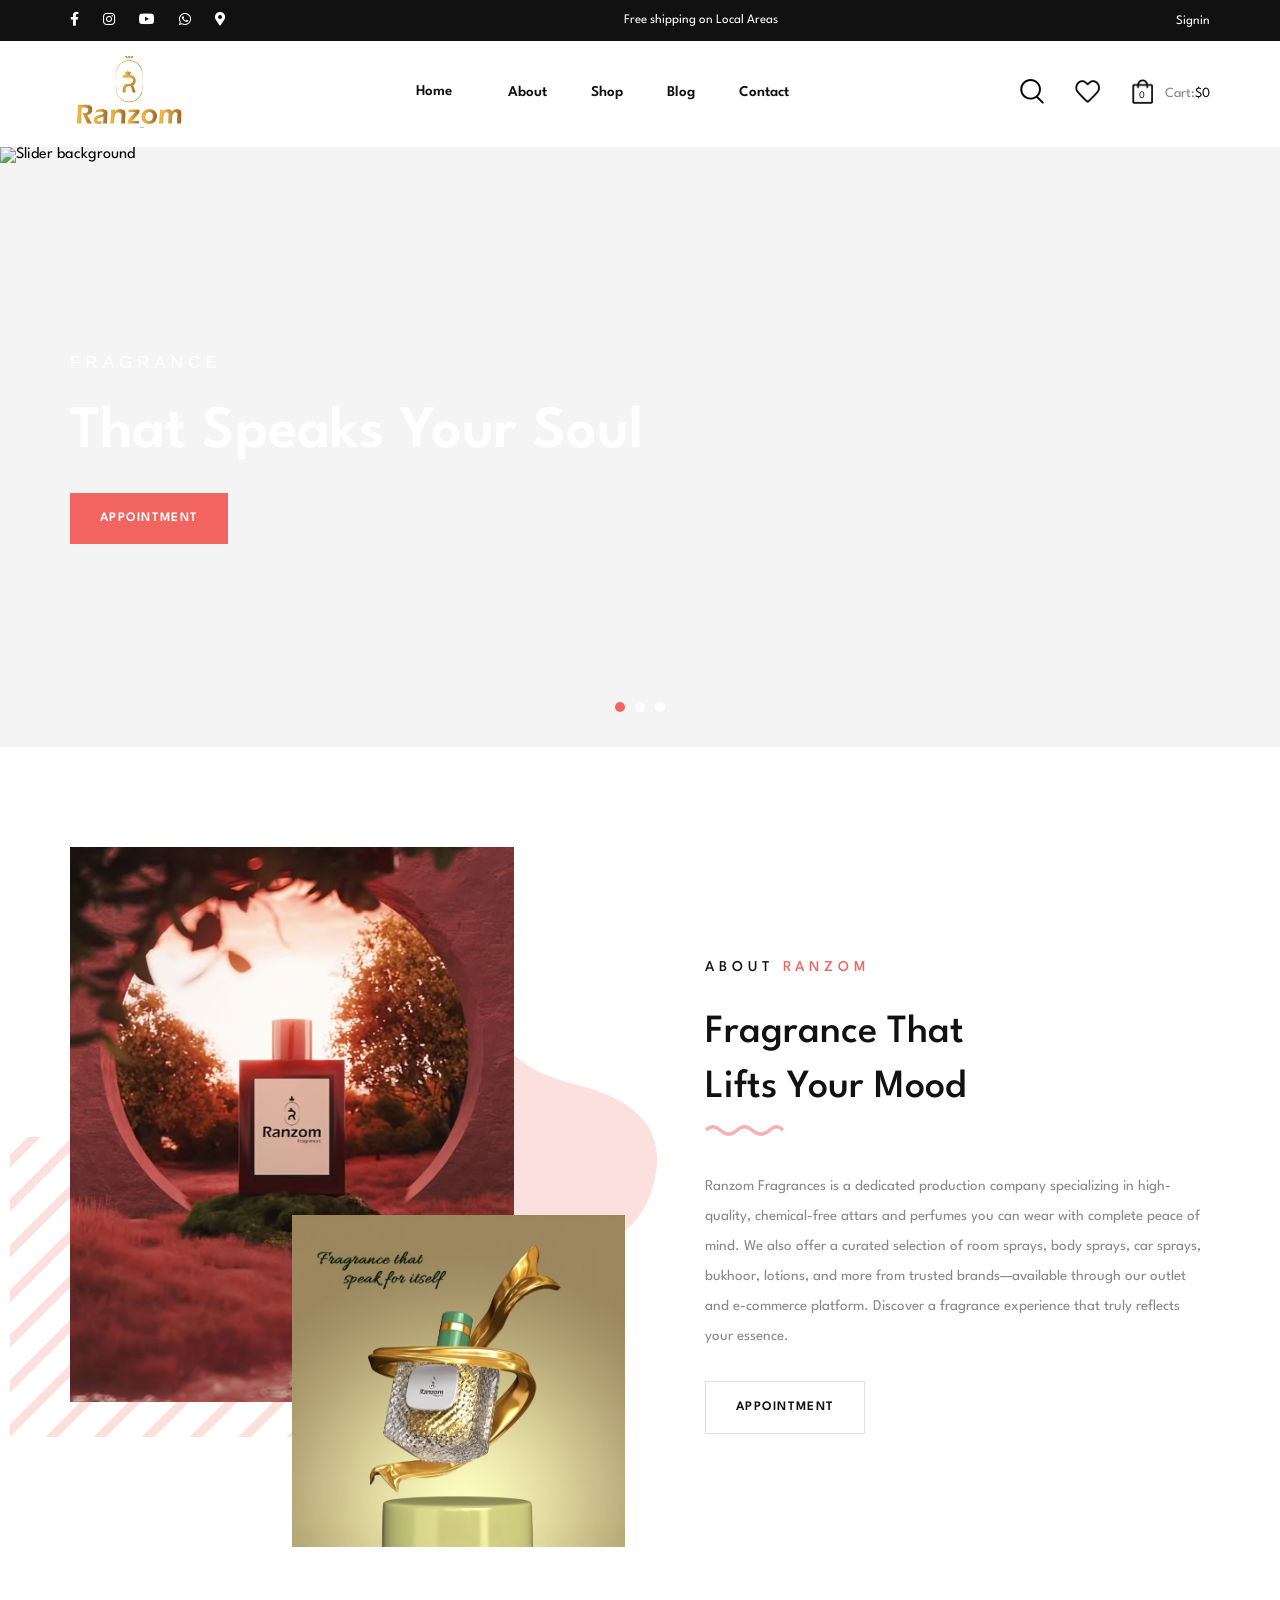
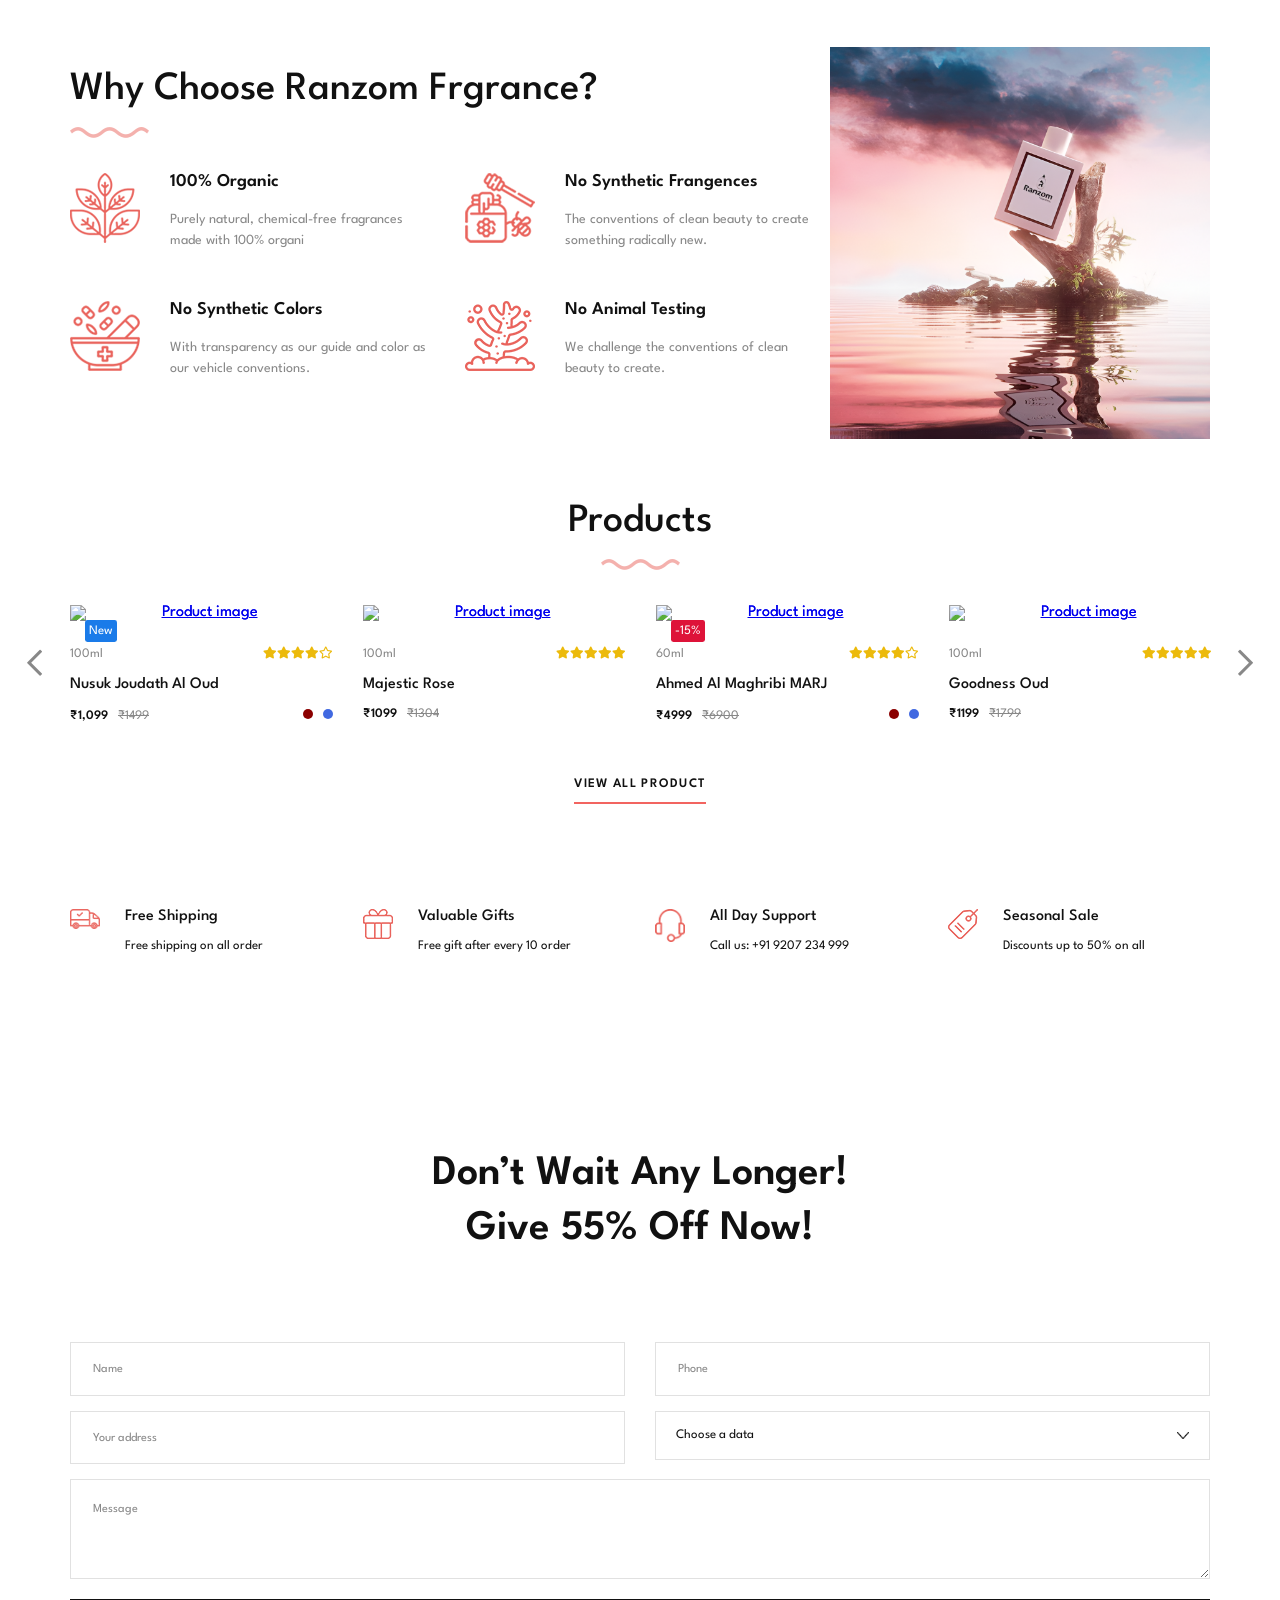
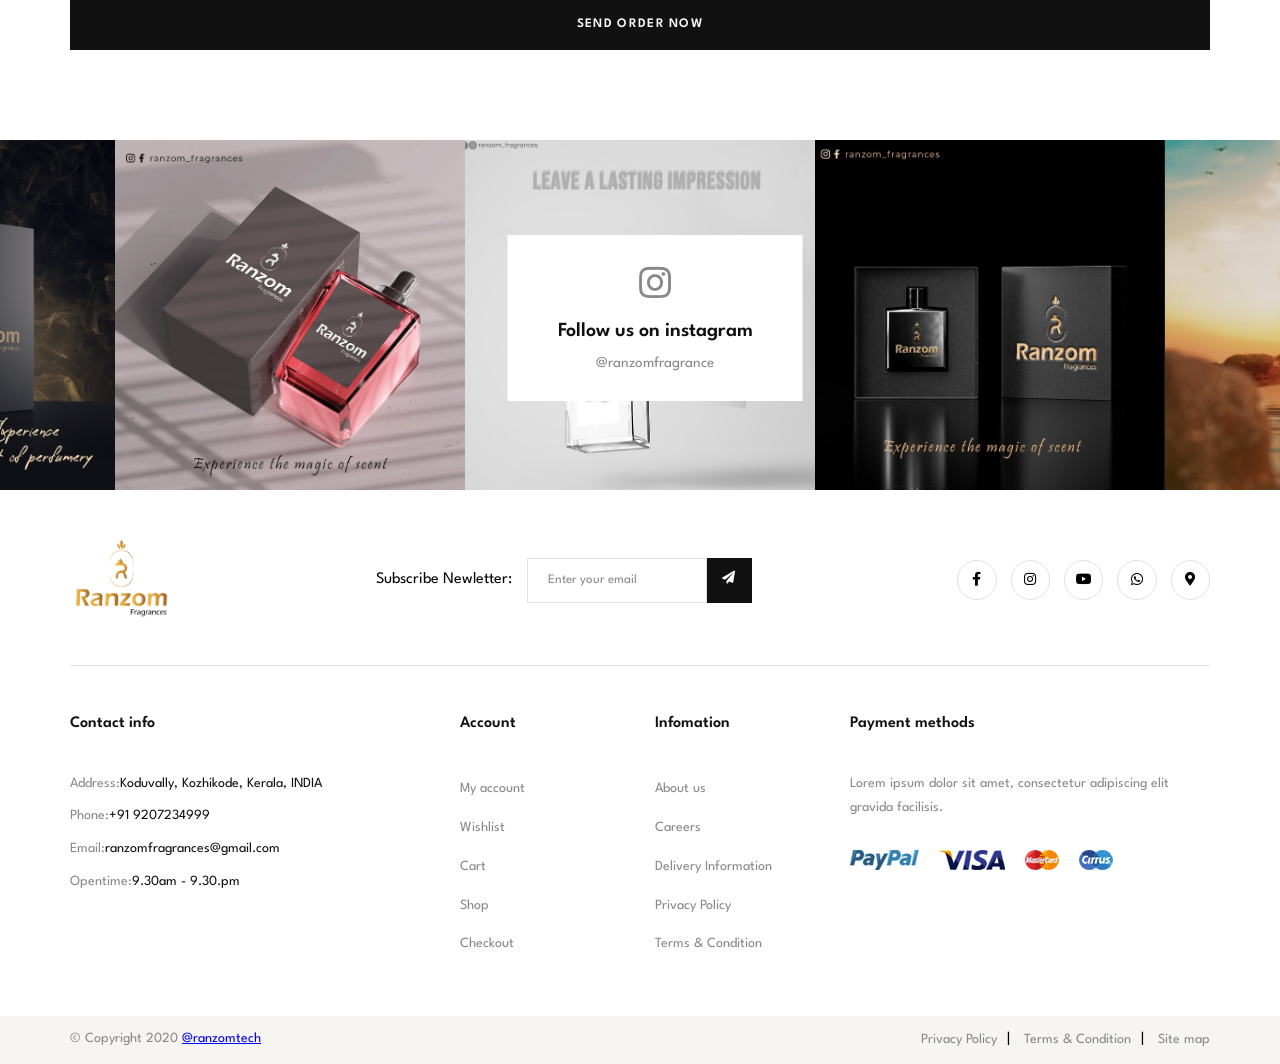
==== commit 56d4f007: "huge update" ====
--- a/index.html
+++ b/index.html
@@ -6,8 +6,8 @@
     <meta http-equiv="X-UA-Compatible" content="ie=edge"/>
     <title>Ranzom Frgrances</title>
     <link rel="stylesheet" href="https://fonts.googleapis.com/css2?family=Spartan:wght@300;400;500;700;900&amp;display=swap"/>
-    <!-- <link rel="shortcut icon" type="image/png" href="./assets/images/fav.png"/> -->
-    <!--build:css assets/css/styles.min.css-->
+    <link rel="shortcut icon" type="image/png" href="./assets/images/fav.png"/>
+    <!-- build:css assets/css/styles.min.css -->
     <link rel="stylesheet" href="assets/css/bootstrap.css"/>
     <link rel="stylesheet" href="https://cdnjs.cloudflare.com/ajax/libs/animate.css/4.0.0/animate.min.css"/>
     <link rel="stylesheet" href="assets/css/slick.min.css"/>
@@ -23,31 +23,55 @@
         <div class="container">
           <div class="top-nav__wrapper">
             <div class="top-nav-social">
-                    <div class="social-icons -white">
-                      <ul>
-                        <li><a href="https://www.facebook.com/" style="color: black"><i class="fab fa-facebook-f"></i></a></li>
-                        <li><a href="https://twitter.com" style="color: black"><i class="fab fa-twitter"></i></a></li>
-                        <li><a href="https://instagram.com/" style="color: black"><i class="fab fa-instagram"> </i></a></li>
-                        <li><a href="https://www.youtube.com/" style="color: black"><i class="fab fa-youtube"></i></a></li>
-                      </ul>
-                    </div>
+
+              <div class="social-icons -white">
+                <ul>
+                  <li>
+                    <a href="https://www.facebook.com/profile.php?id=100089250220983" target="_blank" style="color: white">
+                      <i class="fab fa-facebook-f"></i>
+                    </a>
+                  </li>
+                  <!-- <li><a href="https://twitter.com" style="color: white"><i class="fab fa-twitter"></i></a></li> -->
+                  <li>
+                    <a href="https://www.instagram.com/ranzomfragrance/" target="_blank" style="color: white">
+                      <i class="fab fa-instagram"></i>
+                    </a>
+                  </li>
+                  <li>
+                    <a href="https://www.youtube.com/@JazaPerfumes" target="_blank" style="color: white">
+                      <i class="fab fa-youtube"></i>
+                    </a>
+                  </li>
+                  <li>
+                    <a href="https://wa.me/919207234999" target="_blank" style="color: white">
+                      <i class="fab fa-whatsapp"></i>
+                    </a>
+                  </li>
+                  <li>
+                    <a href="https://maps.app.goo.gl/ohSUhm6o4i1sytcW8" target="_blank" style="color: white">
+                      <i class="fas fa-map-marker-alt"></i>
+                    </a>
+                  </li>
+                </ul>
+              </div>
+              
             </div>
             <p class="top-nav-promo">Free shipping on Local Areas</p>
             <div class="top-nav-selections">
-              <div class="top-nav-selections__item">
+              <!-- <div class="top-nav-selections__item">
                 <select class="customed-select -borderless -white" name="cur">
                   <option value="USD">USD</option>
                   <option value="JPY">JPY</option>
                   <option value="VND">VND</option>
                 </select>
-              </div>
-              <div class="top-nav-selections__item">
+              </div> -->
+              <!-- <div class="top-nav-selections__item">
                 <select class="customed-select -borderless -white" name="lang">
                   <option value="EN">ENG</option>
                   <option value="JP">JAP</option>
                   <option value="VI">VIE</option>
                 </select>
-              </div>
+              </div> -->
               <div class="top-nav-selections__item"><a href="#">Signin</a></div>
             </div>
           </div>
@@ -58,39 +82,15 @@
           <div class="menu__wrapper"><a class="menu-logo" href="index.html"><img src="assets/images/ranzomlogo.png" alt="Logo"/></a>
                   <div class="navigator ">
                     <ul>
-                      <li class="relative"><a href="">Home<span class="dropable-icon"><i class="fas fa-angle-down"></i></span></a>
-                        <ul class="dropdown-menu">
-                          <li><a href="">Beauty Salon</a></li>
-                          <li><a href="homepage2.html">Makeup Salon</a></li>
-                          <li><a href="homepage3.html">Natural Shop</a></li>
-                          <li><a href="homepage4.html">Spa Shop</a></li>
-                          <li><a href="homepage5.html">Mask Shop</a></li>
-                          <li><a href="homepage6.html">Skincare Shop</a></li>
-                        </ul>
+                      <li class="relative"><a href="index.html">Home<span class="dropable-icon"></span></a>
+                        
                       </li>
-                      <li><a href="services.html">Services</a></li>
+                      <!-- <li><a href="services.html">Services</a></li> -->
                       <li><a href="about.html">About</a></li>
-                      <li><a href="shop-fullwidth-4col.html">Shop<span class="dropable-icon"><i class="fas fa-angle-down"></i></span></a>
+                      <li><a href="shop-fullwidth-4col.html">Shop</a>
                         <ul class="dropdown-menu -wide">
-                          <ul class="dropdown-menu__col">
-                            <li><a href="shop-fullwidth-4col.html">Shop Fullwidth 4 Columns</a></li>
-                            <li><a href="shop-fullwidth-5col.html">Shop Fullwidth 5 Columns</a></li>
-                            <li><a href="shop-fullwidth-left-sidebar.html">Shop Fullwidth Left Sidebar</a></li>
-                            <li><a href="shop-fullwidth-right-sidebar.html">Shop Fullwidth Right Sidebar</a></li>
-                          </ul>
-                          <ul class="dropdown-menu__col">
-                            <li><a href="shop-grid-4col.html">Shop grid 4 Columns</a></li>
-                            <li><a href="shop-grid-3col.html">Shop Grid 3 Columns</a></li>
-                            <li><a href="shop-grid-sidebar.html">Shop Grid Sideber</a></li>
-                            <li><a href="shop-list-sidebar.html">Shop List Sidebar</a></li>
-                          </ul>
-                          <ul class="dropdown-menu__col">
-                            <li><a href="product-detail.html">Product Detail</a></li>
-                            <li><a href="cart.html">Shopping cart</a></li>
-                            <li><a href="checkout.html">Checkout</a></li>
-                            <li><a href="wishlist.html">Wish list</a></li>
-                          </ul>
-                          <ul class="dropdown-menu__col -banner"><a href="shop-fullwidth-4col.html"><img src="assets/images/header/dropdown-menu-banner.png" alt="New product banner"/></a></ul>
+                         
+                          <!-- <ul class="dropdown-menu__col -banner"><a href="shop-fullwidth-4col.html"><img src="assets/images/header/dropdown-menu-banner.png" alt="New product banner"/></a></ul> -->
                         </ul>
                       </li>
                       <li><a href="blog.html">Blog</a></li>
@@ -105,7 +105,7 @@
                       </form>
                     </div><a class="menu-icon -wishlist" href="/wishlist.html"><img src="assets/images/header/wishlist-icon.png" alt="Wishlist icon"/></a>
                     <div class="menu-cart"><a class="menu-icon -cart" href="#"><img src="assets/images/header/cart-icon.png" alt="Wishlist icon"/><span class="cart__quantity">0</span></a>
-                      <h5>Cart:<span>$100</span></h5>
+                      <h5>Cart:<span>$0</span></h5>
                     </div><a class="menu-icon -navbar" href="#">
                       <div class="bar"></div>
                       <div class="bar"></div>
@@ -203,7 +203,7 @@
                       <div class="introduction-eight__content__item__image"><img src="assets/images/introduction/IntroductionEight/ic_1.png" alt="100% Organic"/></div>
                       <div class="introduction-eight__content__item__content">
                         <h3>100% Organic</h3>
-                        <p>We believe in skin that looks like skin and radiance that comes naturally.</p>
+                        <p>Purely natural, chemical-free fragrances made with 100% organi</p>
                       </div>
                     </div>
                   </div>
@@ -745,7 +745,12 @@
         </div>
       </div>
 
-
+      <div class="instagram-one">
+        <div class="instagram-one__background"><a class="instagram-one__background__item" href="https://instagram.com/ranzomfragrance/"><img style="width: 350px; height: 350px;" src="assets/images/instagram/InstagramOne/ran1.png" alt="Instagram image"/></a><a class="instagram-one__background__item"  href="https://instagram.com/ranzomfragrance/"><img style="width: 350px; height: 350px;"  src="assets/images/instagram/InstagramOne/ran2.png" alt="Instagram image"/></a><a class="instagram-one__background__item" href="https://instagram.com/ranzomfragrance/"><img style="width: 350px; height: 350px;"  src="assets/images/instagram/InstagramOne/ran3.png" alt="Instagram image"/></a><a class="instagram-one__background__item"  href="https://instagram.com/ranzomfragrance/"><img style="width: 350px; height: 350px;"  src="assets/images/instagram/InstagramOne/ran4.png" alt="Instagram image"/></a><a class="instagram-one__background__item" href="https://instagram.com/ranzomfragrance/"><img style="width: 350px; height: 350px;"  src="assets/images/instagram/InstagramOne/ran5.png" alt="Instagram image"/></a><a class="instagram-one__background__item" href="https://instagram.com/ranzomfragrance/">
+        </div><a class="instagram-one__content" href="https://www.instagram.com/ranzomfragrance/"><i class="fab fa-instagram"></i>
+          <h5>Follow us on instagram</h5>
+          <p>@ranzomfragrance</p></a>
+      </div>
 
 
 
@@ -765,15 +770,37 @@
               </div>
             </div>
             <div class="footer-one__header__social">
-                    <div class="social-icons -border">
-                      <ul>
-                        <li><a href="https://www.facebook.com/" style="color: black"><i class="fab fa-facebook-f"></i></a></li>
-                        <li><a href="https://twitter.com" style="color: black"><i class="fab fa-twitter"></i></a></li>
-                        <li><a href="https://instagram.com/" style="color: black"><i class="fab fa-instagram"> </i></a></li>
-                        <li><a href="https://www.youtube.com/" style="color: black"><i class="fab fa-youtube"></i></a></li>
-                      </ul>
-                    </div>
-            </div>
+              <div class="social-icons -border">
+                <ul>
+                  <li>
+                    <a href="https://www.facebook.com/profile.php?id=100089250220983" style="color: black">
+                      <i class="fab fa-facebook-f"></i>
+                    </a>
+                  </li>
+                  <li>
+                    <a href="https://www.instagram.com/ranzomfragrance/" style="color: black">
+                      <i class="fab fa-instagram"></i>
+                    </a>
+                  </li>
+                  <li>
+                    <a href="https://www.youtube.com/@JazaPerfumes" style="color: black">
+                      <i class="fab fa-youtube"></i>
+                    </a>
+                  </li>
+                  <li>
+                    <a href="http://wa.me/91920723999" style="color: black">
+                      <i class="fab fa-whatsapp"></i>
+                    </a>
+                  </li>
+                  <li>
+                    <a href="https://maps.app.goo.gl/g4WchMFCdvkFHJUg7" style="color: black">
+                      <i class="fas fa-map-marker-alt"></i>
+                    </a>
+                  </li>
+                </ul>
+              </div>
+            </div>
+            
           </div>
 
 
--- a/assets/css/style.css
+++ b/assets/css/style.css
@@ -16,6 +16,7 @@
 
 * {
   box-sizing: border-box; }
+
 
 html {
   line-height: 1;
